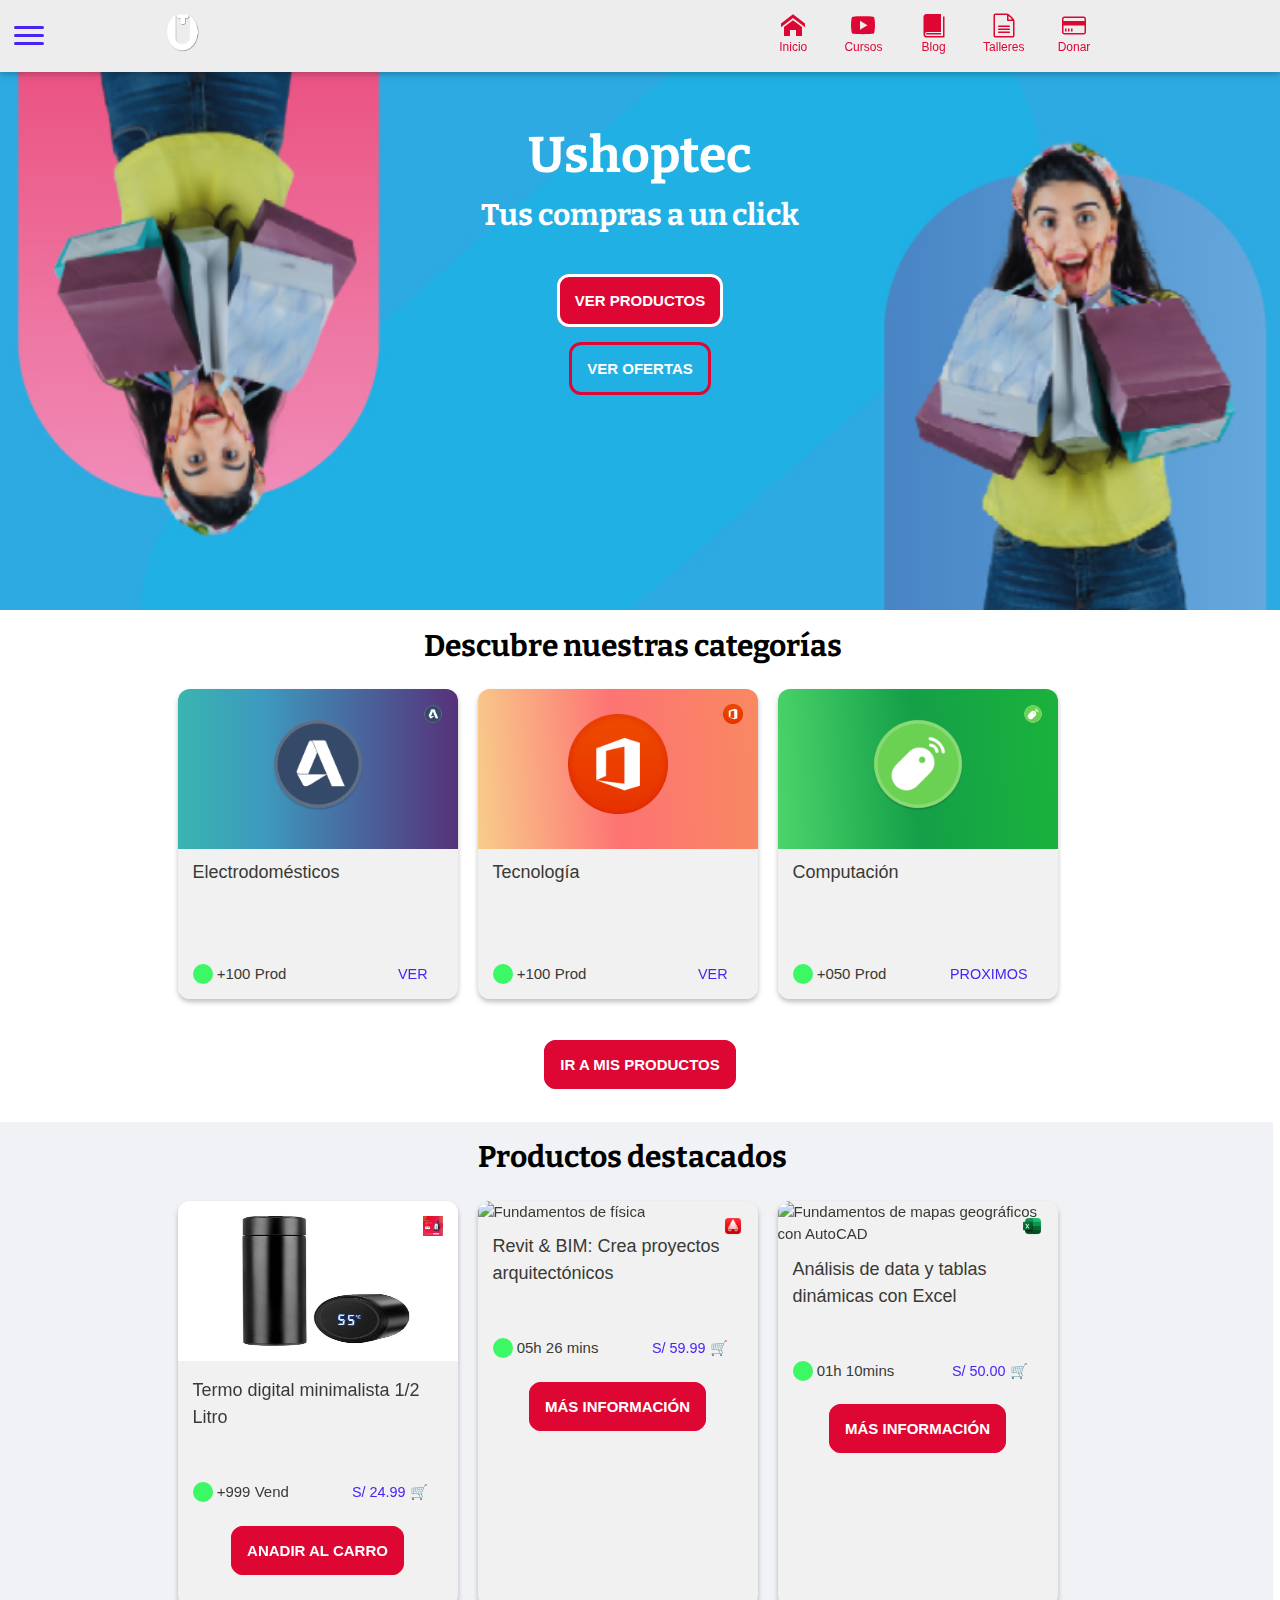
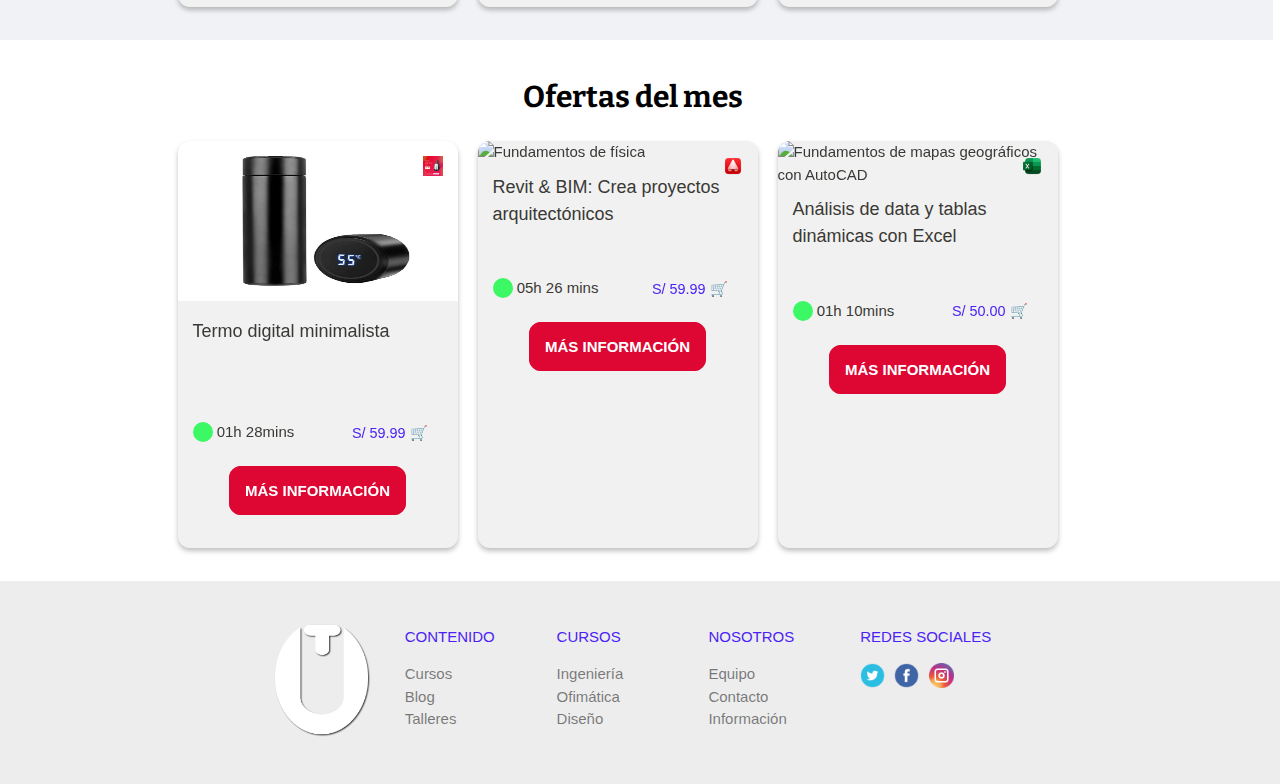
==== index.html @ b47c3813 "Comid" ====
<!DOCTYPE html>
<html lang="es">
    <head>
        <title>Ushoptec | Tus compras a un click</title>
        <!--Ceo y posicionamiento web-->
        <meta http-equiv="Content-Type" content="text/html; charset=utf-8"/>
        <meta charset="utf-8">
        <meta name="viewport" content="width=device-width, initial-scale=1.0, maximum-scale=1.0, user-scalable=no"/>
        <meta name="language" content="es-PE" />
        <meta name="country" content="PER" />
        <meta name="currency" content="S/" />
        <meta name="og:type" content="website" />
        <meta name="author" content="Ushoptec"/>
        <meta name="title" content="Ushoptec | Tus compras a un click" >
        <meta name="description" content="Tus compras a un click. Encuentra los mejores precios en tecnología y electrohogar"/>
        <meta name="disribution" content="global"/>
        <meta name="copyright" content="Copyright 2023 by Ushoptec"/>
        <meta name="theme-color" content="#4b22f4"/>
        <!--###########################-->
        <!--Targetas de Twitter-->
        <meta name="twitter:title" content="Ushoptec | Tus compras a un click"/>
        <meta name="twitter:description" content="Tus compras a un click. Encuentra los mejores precios en tecnología y electrohogar"/>
        <meta name="twitter:card" content="photo"/>
        <meta name="twitter:site" content="@Ushoptec"/>
        <meta name="twitter:url" content="https://ushoptec.com" />
        <meta name="twitter:image" content=""/>
        <!--###################-->
        <!-- Open Graph data Facebook -->
        <meta property="og:title" content="Ushoptec | Tus compras a un click"/>
        <meta property="og:description" content="Tus compras a un click. Encuentra los mejores precios en tecnología y electrohogar"/>
        <meta property="og:type" content="Article" />
        <meta property="og:site_name" content="Ushoptec"/>
        <meta property="og:url" content="https://ushoptec.com" />
        <meta property="og:image" content=""/>
        <!--###########################--> 
        <!--Fuentes, estylos, javascript y favicon-->
        <link rel="shortcut icon" type="image/x-icon" href="img/favicon.png"/>
        <link rel="stylesheet" media="all" href="css/stylos.css"/>
        <link rel="stylesheet" href="css/iconos/iconos.css"/>
        <link rel="canonical" href="https://usoftec.com"/>
        <link href="https://fonts.googleapis.com/css?family=Bitter" rel="stylesheet"/>
        <script src="js/main.js" data-turbolinks-track="true"></script>
        <!--#######################################-->
        <!-- Global site tag (gtag.js) - Google Analytics -->
        <script async src="https://www.googletagmanager.com/gtag/js?id=UA-251773407-1"></script>
        <script>
        window.dataLayer = window.dataLayer || [];
        function gtag(){dataLayer.push(arguments);}
        gtag('js', new Date());

        gtag('config', 'UA-251773407-1');
        </script>
        <!--#######################################-->
    </head>
    <body style="background-image: linear-gradient( 86deg, #fff 0%, #fff 49%, #fff 100%);">
        <div id="user-data" class="absolute z-depth-2 white" data-open="false" data-turbolinks-permanent>
            <div>
                <nav>
                    <ul class='no-list collection main-nav'>
                        <div class='collection-item no-padding-large user-nav' style='font-size:1.1em;'>
                            <a class="grey-hover" href="index.html">
                                <li class='top-space row middle-xs grey-hover lighten-3-hover'>Inicio</li>
                            </a>
                            <a class="grey-hover" href="cursos.html">
                                <li class='top-space row middle-xs grey-hover lighten-3-hover'>Cursos</li>
                            </a>
                            <a href="blog.html">
                                <li class='top-space row middle-xs grey-hover lighten-3-hover'>Blog</li>
                            </a>
                            <a href="talleres.html">
                                <li class='top-space row middle-xs grey-hover lighten-3-hover'>Talleres</li>
                            </a>
                            <a target="_blank" href="https://www.paypal.com/paypalme/usoftec">
                                <li class='top-space row middle-xs grey-hover lighten-3-hover'>Donar</li>
                            </a>
                        </div>
                    </ul>
                </nav>    
            </div>
        </div>
        <nav class='grey darken-4 fixed new-black-text text-lighten-3 z-depth-1' data-turbolinks-permanent='true' id='main-nav'>
            <div class="row center-xs relative large-padding">
                <div class=' main-container col-xs-12 col-sm-11 col-md-10' stlye=''>
                    <div class='box'>
                        <button aria-label='toggle menu' class='tcon tcon-menu--xbutterfly absolute' id='open_user_data' style='left:1em;top:1.7em;' type='button'>
                            <span aria-hidden='true' class='tcon-menu__lines'></span>
                            <span class='tcon-visuallyhidden'></span>
                        </button>
                        <ul class='no-list row middle-xs'>
                            <div class='col-xs-2 hidden-bg'></div>
                            <div class='no-padding text-left col-xs-5 col-sm-2 col-md-4'>
                                <div class='box'>
                                    <a href="index.html"><img height="45" src="img/usoftec.png" alt="Logotipo" />
                                    </a>
                                </div>
                            </div>
                            <div class=' no-padding text-right col-xs-5"                                                                                                                                                                                                              col-sm-9 col-md-8'>
                                <div class='box'>
                                    <ul class='horizontal_nav new-black-text text-lighten-3 relative text-right' style='min-height:1em;'>
                                        <a class="hidden-xs" href="index.html">
                                            <li class='inline-block'>
                                                <i class='icon-home'></i>
                                                <p class='no-margin be-small'>Inicio</p>
                                            </li>
                                        </a>
                                        <a class="hidden-xs" href="cursos.html">
                                            <li class='inline-block'>
                                                <i class='icon-play'></i>
                                                <p class='no-margin be-small'>Cursos</p>
                                            </li>
                                        </a>
                                        <a class="hidden-xs" href="blog.html">
                                            <li class='inline-block'>
                                                <i class="icon-book"></i>
                                                <p class='no-margin be-small'>Blog</p>
                                            </li>
                                        </a> 
                                        <a class="hidden-xs" href="talleres.html">
                                            <li class='inline-block'>
                                                <i class="icon-file-text2"></i>
                                                <p class='no-margin be-small'>Talleres</p>
                                            </li>
                                        </a> 
                                        <a class="hidden-xs" href="https://www.paypal.com/paypalme/usoftec" target="_blank">
                                            <li class='inline-block'>
                                                <i class="icon-credit-card"></i>
                                                <p class='no-margin be-small'>Donar</p>
                                            </li>
                                        </a>    
                                    </ul>
                                </div>
                            </div>
                        </ul>
                    </div>
                </div>
            </div>
        </nav>
        <section id="body">
            <div class="portadaindex">
                <header class='relative verano-header'>
                    <div class='absolute text-center white-text bold full-width' style='top:1em;'>
                        <br>
                    
                        <p class="portada__titulo">Ushoptec</p>
                        <p class="portada__descripsion">Tus compras a un click</p>
                        <br>
                        <a class="botonschooltec05" href="cursos.html" style="color:#ffffff;">Ver productos</a>
                        <br>
                        <br>
                        <br>
                        <a class="botonschooltec03" href="https://www.paypal.com/paypalme/usoftec" target="_blank" style="color:#ffffff;">Ver ofertas</a>
                        <br>
                </header>
            </div>
            <section class='top-30'>
                <div class="row center-xs text-left ">
                    <div class=' col-xs-12 col-sm-11 col-md-10 col-lg-9'>
                        <div class='box'>
                            <h3 class='be-big slim no-margin'>   
                                <h4 class="index005">Descubre nuestras categorías</h4>
                            </h3>
                            <div class='row top-xs center-xs text-left'>
                                <div class='col-courses text-left courses-index black-text' style='max-width:930px;flex-basis:930px;'>
                                    <div class='box'>
                                        <div id='courses'>
                                            <div class='top-30'>
                                                <div class='row center-xs'>
                                                    
                                                    <article class='card col-course course no-padding premium relative text-left' data-category-ids=''>
                                                        <div class='box'>
                                                            <a href="ingenieria.html">
                                                                <header class='large-padding text-center relative' style='background-image: linear-gradient(to right, #3ab5b0 0%, #3d99be 31%, #56317a 100%);'>
                                                                    <div class='absolute' style='top:15px;right:15px;z-index:10;'>
                                                                        <img height="20" src="img/ingenieria.png" alt="Cursos de manejo de software de Ingeniería" />
                                                                    </div>
                                                                    <img style="height:100px;z-index:10" class="relative avatar" src="img/ingenieria.png" alt="Cursos de manejo de software de Ingeniería" />
                                                                </header>
                                                            </a>
                                                        </div>
                                                        <div class='white large-padding body'>
                                                            <h2 class='black-text no-margin normal-line-height'>
                                                                <a href="ingenieria.html">Electrodomésticos</a>
                                                            </h2>
                                                            <div class='row bottom-xs'>
                                                                <div class=' col-xs-6'>
                                                                    <div class='box'>
                                                                        <div class='circle-avatar grey inline-block middle-block' style='width:20px;height:20px;'></div>
                                                                        <span class='middle-block'>+100 Prod</span>
                                                                    </div>
                                                                </div>
                                                                <div class='text-right col-xs-6' style='font-size:0.8em;'>
                                                                    <div class='box'>
                                                                        <div id='add-course-75'>
                                                                            <a class="waves-effect waves-teal btn-flat green-flat-text no-padding no-margin" style="font-size:1.2em;line-height:51px;" data-type="script" href="ingenieria.html">Ver</a>
                                                                        </div>
                                                                    </div>
                                                                </div>
                                                            </div>
                                                        </div>
                                                    </article>
                                                    <article class='card col-course course no-padding premium relative text-left' data-category-ids=''>
                                                        <div class='box'>
                                                            <a href="ofimatica.html">
                                                                <header class='large-padding text-center relative' style='background: rgb(254,198,112); background: linear-gradient(86deg, rgb(248, 205, 139) 0%, rgba(255, 98, 98, 0.877) 49%, rgba(247,134,77,0.9136029411764706) 115%);'>
                                                                    <div class='absolute' style='top:15px;right:15px;z-index:10;'>
                                                                        <img height="20" src="img/ofimatica.png" alt="Cursos de manejo de software de Ofimática" />
                                                                    </div>
                                                                    <img style="height:100px;z-index:10" class="relative avatar" src="img/ofimatica.png" alt="Cursos de manejo de software de Ofimática" />
                                                                </header>
                                                            </a>
                                                        </div>
                                                        <div class='white large-padding body'>
                                                            <h2 class='black-text no-margin normal-line-height'>
                                                                <a href="ofimatica.html">Tecnología</a>
                                                            </h2>
                                                            <div class='row bottom-xs'>
                                                                <div class=' col-xs-6'>
                                                                    <div class='box'>
                                                                        <div class='circle-avatar grey inline-block middle-block' style='width:20px;height:20px;'></div>
                                                                        <span class='middle-block'>+100 Prod</span>
                                                                    </div>
                                                                </div>
                                                                <div class='text-right col-xs-6' style='font-size:0.8em;'>
                                                                    <div class='box'>
                                                                        <div id='add-course-75'>
                                                                            <a class="waves-effect waves-teal btn-flat green-flat-text no-padding no-margin" style="font-size:1.2em;line-height:51px;" data-type="script" href="ofimatica.html">Ver</a>
                                                                        </div>
                                                                    </div>
                                                                </div>
                                                            </div>
                                                        </div>
                                                    </article>
                                                    <article class='card col-course course no-padding premium relative text-left' data-category-ids=''>
                                                        <div class='box'>
                                                            <a href="diseñografico.html">
                                                                <header class='large-padding text-center relative' style='background-image: linear-gradient(86deg, rgba(77,213,107,1) 0%, rgba(20,159,72,1) 49%, rgba(28,185,56,1) 115%);'>
                                                                    <div class='absolute' style='top:15px;right:15px;z-index:10;'>
                                                                        <img height="20" src="img/dgrafico.png" alt=" " />
                                                                    </div>
                                                                    <img style="height:100px;z-index:10" class="relative avatar" src="img/dgrafico.png" alt="Browser" />
                                                                </header>
                                                            </a>
                                                        </div>
                                                        <div class='white large-padding body'>
                                                            <h2 class='black-text no-margin normal-line-height'>
                                                                <a href="diseñografico.html">Computación</a>
                                                            </h2>
                                                            <div class='row bottom-xs'>
                                                                <div class=' col-xs-6'>
                                                                    <div class='box'>
                                                                        <div class='circle-avatar grey inline-block middle-block' style='width:20px;height:20px;'></div>
                                                                        <span class='middle-block'>+050 Prod</span>
                                                                    </div>
                                                                </div>
                                                                <div class='text-right col-xs-6' style='font-size:0.8em;'>
                                                                    <div class='box'>
                                                                        <div id='add-course-75'>
                                                                            <a class="waves-effect waves-teal btn-flat green-flat-text no-padding no-margin" style="font-size:1.2em;line-height:51px;" data-type="script" href="diseñografico.html">Proximos</a>
                                                                        </div>
                                                                    </div>
                                                                </div>
                                                            </div>
                                                        </div>
                                                    </article>
                                                </div>
                                            </div>
                                        </div>
                                    </div>
                                </div>
                            </div>
                        </div>
                    </div>
                </div>
                <br>
                <br>
                <center>
                    <a class="botonschooltec02" href="cursos.html">
                        <color style="color: #ffffff; font-weight: bold;">Ir a mis productos</color>
                    </a>
                </center>
                <br>
                <br>
            </section>

  

            <div class="row center-xs text-left " style="background-image: linear-gradient(86deg, #f0f2f5 0%, #f0f2f5 49%, #f0f2f5 100%);">
                <div class=' col-xs-12 col-sm-11 col-md-10 col-lg-9'>
                    <div class='box'>
                        <h3 class='be-big slim no-margin'>   
                            <h4 class="index005">Productos destacados</h4>
                        </h3>
                        <div class='row top-xs center-xs text-left'>
                            <div class='col-courses text-left courses-index black-text' style='max-width:930px;flex-basis:930px;'>
                                <div class='box'>
                                    <div id='courses'>
                                        <div class='top-30'>
                                            <div class='row center-xs'>
                                            
                                                <article class='card col-course course no-padding premium relative text-left' data-category-ids=''>
                                                    <div class='box'style="background: #f1f1f1;">
                                                        <div class='absolute' style='top:15px;right:15px;z-index:10;'>
                                                            <img height="20" src="img/jarraelectrica1500w.jpg" alt="Cursos preuniversitarios" />
                                                        </div>
                                                        <a href="https://wa.me/message/EHJK3NKGJ6BCM1">
                                                            <img class="imagendecursos" src="img/termodigital.png" alt="Fundamentos de mapas geográficos con AutoCAD">
                                                        </a>
                                                    </div>
                                                    <div class='white large-padding body'>
                                                        <h2 class='black-text no-margin normal-line-height'>
                                                            <a href="https://wa.me/message/EHJK3NKGJ6BCM1">Termo digital minimalista 1/2 Litro</a>
                                                        </h2>
                                                        <div class='row bottom-xs'>
                                                            <div class=' col-xs-6'>
                                                                <div class='box'>
                                                                    <div class='circle-avatar grey inline-block middle-block' style='width:20px;height:20px;'></div>
                                                                    <span class='middle-block'>+999 Vend</span>
                                                                </div>
                                                            </div>
                                                            <div class='text-right col-xs-6' style='font-size:0.8em;'>
                                                                <div class='box'>
                                                                    <div id='add-course-75'>
                                                                        <a class="waves-effect waves-teal btn-flat green-flat-text no-padding no-margin" style="font-size:1.2em;line-height:51px;" data-type="script" href="https://wa.me/message/EHJK3NKGJ6BCM1">S/ 24.99 🛒</a>
                                                                    </div>
                                                                </div>
                                                            </div>
                                                        </div>
                                                    </div>
                                                    <br>
                                                    <center>
                                                        <a class="botonschooltec02" href="https://wa.me/message/EHJK3NKGJ6BCM1">
                                                            <color style="color: #ffffff; font-weight: bold;">Anadir al carro</color>
                                                        </a>
                                                    </center>
                                                    <br>
                                                    <br>
                                                </article>
                                                
                                                <article class='card col-course course no-padding premium relative text-left' data-category-ids=''>
                                                    <div class='box'style="background: #f1f1f1;">
                                                        <div class='absolute' style='top:15px;right:15px;z-index:10;'>
                                                            <img height="20" src="img/iconoautocad.png" alt="Cursos preuniversitarios" />
                                                        </div>
                                                        <a href="cursofundamentosdeautocad.html">
                                                            <img class="imagendecursos" src="https://crehana-public-catalog.imgix.net/images/courses/promo-images/5079bd52/79d9398e.jpeg?auto=format&dpr=2&w=300&ar=16:9&fit=crop" alt="Fundamentos de física">
                                                        </a>
                                                    </div>
                                                    <div class='white large-padding body'>
                                                        <h2 class='black-text no-margin normal-line-height'>
                                                            <a href="cursofundamentosdeautocad.html">Revit & BIM: Crea proyectos arquitectónicos</a>
                                                        </h2>
                                                        <div class='row bottom-xs'>
                                                            <div class=' col-xs-6'>
                                                                <div class='box'>
                                                                    <div class='circle-avatar grey inline-block middle-block' style='width:20px;height:20px;'></div>
                                                                    <span class='middle-block'>05h 26 mins</span>
                                                                </div>
                                                            </div>
                                                            <div class='text-right col-xs-6' style='font-size:0.8em;'>
                                                                <div class='box'>
                                                                    <div id='add-course-75'>
                                                                        <a class="waves-effect waves-teal btn-flat green-flat-text no-padding no-margin" style="font-size:1.2em;line-height:51px;" data-type="script" href="cursofundamentosdeautocad.html">S/ 59.99 🛒</a>
                                                                    </div>
                                                                </div>
                                                            </div>
                                                        </div>
                                                    </div>
                                                    <br>
                                                    <center>
                                                        <a class="botonschooltec02" href="cursofundamentosdeautocad.html">
                                                            <color style="color: #ffffff; font-weight: bold;">Más información</color>
                                                        </a>
                                                    </center>
                                                    <br>
                                                    <br>
                                                </article>
                                                <article class='card col-course course no-padding premium relative text-left' data-category-ids=''>
                                                    <div class='box'style="background: #f1f1f1;">
                                                        <div class='absolute' style='top:15px;right:15px;z-index:10;'>
                                                            <img height="20" src="img/iconoexcel.png" alt="Cursos preuniversitarios" />
                                                        </div>
                                                        <a href="cursoanalisisdedataytablasdinamicas.html">
                                                            <img class="imagendecursos" src="https://crehana-public-catalog.imgix.net/images/courses/promo-images/bbc840f6/04530c0b.jpeg?auto=compress&fm=webp&fit=crop&dpr=1" alt="Fundamentos de mapas geográficos con AutoCAD">
                                                        </a>
                                                    </div>
                                                    <div class='white large-padding body'>
                                                        <h2 class='black-text no-margin normal-line-height'>
                                                            <a href="cursoanalisisdedataytablasdinamicas.html">Análisis de data y tablas dinámicas con Excel</a>
                                                        </h2>
                                                        <div class='row bottom-xs'>
                                                            <div class=' col-xs-6'>
                                                                <div class='box'>
                                                                    <div class='circle-avatar grey inline-block middle-block' style='width:20px;height:20px;'></div>
                                                                    <span class='middle-block'>01h 10mins</span>
                                                                </div>
                                                            </div>
                                                            <div class='text-right col-xs-6' style='font-size:0.8em;'>
                                                                <div class='box'>
                                                                    <div id='add-course-75'>
                                                                        <a class="waves-effect waves-teal btn-flat green-flat-text no-padding no-margin" style="font-size:1.2em;line-height:51px;" data-type="script" href="cursoanalisisdedataytablasdinamicas.html">S/ 50.00 🛒</a>
                                                                    </div>
                                                                </div>
                                                            </div>
                                                        </div>
                                                    </div>
                                                    <br>
                                                    <center>
                                                        <a class="botonschooltec02" href="cursoanalisisdedataytablasdinamicas.html">
                                                            <color style="color: #ffffff; font-weight: bold;">Más información</color>
                                                        </a>
                                                    </center>
                                                    <br>
                                                    <br>
                                                </article>
                                            </div>
                                            <br>
                                        </div>
                                    </div>
                                </div>
                            </div>
                        </div>
                    </div>
                </div>  
            </div>
            <br>
            <div class="row center-xs text-left ">
                <div class=' col-xs-12 col-sm-11 col-md-10 col-lg-9'>
                    <div class='box'>
                        <h3 class='be-big slim no-margin'>   
                            <h4 class="index005">Ofertas del mes</h4>
                        </h3>
                        <div class='row top-xs center-xs text-left'>
                            <div class='col-courses text-left courses-index black-text' style='max-width:930px;flex-basis:930px;'>
                                <div class='box'>
                                    <div id='courses'>
                                        <div class='top-30'>
                                            <div class='row center-xs'>
                                            
                                                <article class='card col-course course no-padding premium relative text-left' data-category-ids=''>
                                                    <div class='box'style="background: #f1f1f1;">
                                                        <div class='absolute' style='top:15px;right:15px;z-index:10;'>
                                                            <img height="20" src="img/jarraelectrica1500w.jpg" alt="Cursos preuniversitarios" />
                                                        </div>
                                                        <a href="cursofundamentosdeexcel.html">
                                                            <img class="imagendecursos" src="img/termodigital.png" alt="Fundamentos de mapas geográficos con AutoCAD">
                                                        </a>
                                                    </div>
                                                    <div class='white large-padding body'>
                                                        <h2 class='black-text no-margin normal-line-height'>
                                                            <a href="cursofundamentosdeexcel.html">Termo digital minimalista</a>
                                                        </h2>
                                                        <div class='row bottom-xs'>
                                                            <div class=' col-xs-6'>
                                                                <div class='box'>
                                                                    <div class='circle-avatar grey inline-block middle-block' style='width:20px;height:20px;'></div>
                                                                    <span class='middle-block'>01h 28mins</span>
                                                                </div>
                                                            </div>
                                                            <div class='text-right col-xs-6' style='font-size:0.8em;'>
                                                                <div class='box'>
                                                                    <div id='add-course-75'>
                                                                        <a class="waves-effect waves-teal btn-flat green-flat-text no-padding no-margin" style="font-size:1.2em;line-height:51px;" data-type="script" href="cursofundamentosdeexcel.html">S/ 59.99 🛒</a>
                                                                    </div>
                                                                </div>
                                                            </div>
                                                        </div>
                                                    </div>
                                                    <br>
                                                    <center>
                                                        <a class="botonschooltec02" href="cursofundamentosdeexcel.html">
                                                            <color style="color: #ffffff; font-weight: bold;">Más información</color>
                                                        </a>
                                                    </center>
                                                    <br>
                                                    <br>
                                                </article>
                                                
                                                <article class='card col-course course no-padding premium relative text-left' data-category-ids=''>
                                                    <div class='box'style="background: #f1f1f1;">
                                                        <div class='absolute' style='top:15px;right:15px;z-index:10;'>
                                                            <img height="20" src="img/iconoautocad.png" alt="Cursos preuniversitarios" />
                                                        </div>
                                                        <a href="cursofundamentosdeautocad.html">
                                                            <img class="imagendecursos" src="https://crehana-public-catalog.imgix.net/images/courses/promo-images/5079bd52/79d9398e.jpeg?auto=format&dpr=2&w=300&ar=16:9&fit=crop" alt="Fundamentos de física">
                                                        </a>
                                                    </div>
                                                    <div class='white large-padding body'>
                                                        <h2 class='black-text no-margin normal-line-height'>
                                                            <a href="cursofundamentosdeautocad.html">Revit & BIM: Crea proyectos arquitectónicos</a>
                                                        </h2>
                                                        <div class='row bottom-xs'>
                                                            <div class=' col-xs-6'>
                                                                <div class='box'>
                                                                    <div class='circle-avatar grey inline-block middle-block' style='width:20px;height:20px;'></div>
                                                                    <span class='middle-block'>05h 26 mins</span>
                                                                </div>
                                                            </div>
                                                            <div class='text-right col-xs-6' style='font-size:0.8em;'>
                                                                <div class='box'>
                                                                    <div id='add-course-75'>
                                                                        <a class="waves-effect waves-teal btn-flat green-flat-text no-padding no-margin" style="font-size:1.2em;line-height:51px;" data-type="script" href="cursofundamentosdeautocad.html">S/ 59.99 🛒</a>
                                                                    </div>
                                                                </div>
                                                            </div>
                                                        </div>
                                                    </div>
                                                    <br>
                                                    <center>
                                                        <a class="botonschooltec02" href="cursofundamentosdeautocad.html">
                                                            <color style="color: #ffffff; font-weight: bold;">Más información</color>
                                                        </a>
                                                    </center>
                                                    <br>
                                                    <br>
                                                </article>
                                                <article class='card col-course course no-padding premium relative text-left' data-category-ids=''>
                                                    <div class='box'style="background: #f1f1f1;">
                                                        <div class='absolute' style='top:15px;right:15px;z-index:10;'>
                                                            <img height="20" src="img/iconoexcel.png" alt="Cursos preuniversitarios" />
                                                        </div>
                                                        <a href="cursoanalisisdedataytablasdinamicas.html">
                                                            <img class="imagendecursos" src="https://crehana-public-catalog.imgix.net/images/courses/promo-images/bbc840f6/04530c0b.jpeg?auto=compress&fm=webp&fit=crop&dpr=1" alt="Fundamentos de mapas geográficos con AutoCAD">
                                                        </a>
                                                    </div>
                                                    <div class='white large-padding body'>
                                                        <h2 class='black-text no-margin normal-line-height'>
                                                            <a href="cursoanalisisdedataytablasdinamicas.html">Análisis de data y tablas dinámicas con Excel</a>
                                                        </h2>
                                                        <div class='row bottom-xs'>
                                                            <div class=' col-xs-6'>
                                                                <div class='box'>
                                                                    <div class='circle-avatar grey inline-block middle-block' style='width:20px;height:20px;'></div>
                                                                    <span class='middle-block'>01h 10mins</span>
                                                                </div>
                                                            </div>
                                                            <div class='text-right col-xs-6' style='font-size:0.8em;'>
                                                                <div class='box'>
                                                                    <div id='add-course-75'>
                                                                        <a class="waves-effect waves-teal btn-flat green-flat-text no-padding no-margin" style="font-size:1.2em;line-height:51px;" data-type="script" href="cursoanalisisdedataytablasdinamicas.html">S/ 50.00 🛒</a>
                                                                    </div>
                                                                </div>
                                                            </div>
                                                        </div>
                                                    </div>
                                                    <br>
                                                    <center>
                                                        <a class="botonschooltec02" href="cursoanalisisdedataytablasdinamicas.html">
                                                            <color style="color: #ffffff; font-weight: bold;">Más información</color>
                                                        </a>
                                                    </center>
                                                    <br>
                                                    <br>
                                                </article>
                                            </div>
                                            <br>
                                        </div>
                                    </div>
                                </div>
                            </div>
                        </div>
                    </div>
                </div>  
            </div>
           
            <div class="top-30">
                <footer class='footer grey darken-4 big-padding white-text'>
                    <div class="row center-xs text-left ">
                        <div class=' col-xs-12 col-sm-11 col-md-10 col-lg-9'>
                            <div class='box'>
                                <div class='row center-xs text-left'>
                                    <div class='last-xs first-md col-xs-6 col-sm-12 col-md-3 col-lg-2'>
                                        <div class='box'><img width="150" src="img/usoftec.png" alt="" /></div>
                                    </div>
                                    <div class=' col-xs-6 col-sm-3 col-md-3 col-lg-2'>
                                        <div class='box'>
                                            <p class='uppercase green-flat-text'>Contenido</p>
                                            <ul>
                                                <li><a href="cursos.html">Cursos</a></li>
                                                <li><a href="blog.html">Blog</a></li>
                                                <li><a href="talleres.html">Talleres</a></li>
                                            </ul>
                                        </div>
                                    </div>
                                    <div class=' col-xs-6 col-sm-3 col-md-3 col-lg-2'>
                                        <div class='box'>
                                            <p class='uppercase green-flat-text'>Cursos</p>
                                            <ul>
                                                <li><a href="ingenieria.html">Ingeniería</a></li>
                                                <li><a href="ofimatica.html">Ofimática</a></li>
                                                <li><a href="diseñografico.html">Diseño</a></li>
                                            </ul>
                                        </div>
                                    </div>
                                    <div class=' col-xs-6 col-sm-3 col-md-3 col-lg-2'>
                                        <div class='box'>
                                            <p class='uppercase green-flat-text'>Nosotros</p>
                                            <ul>
                                                <li><a href="equipo.html">Equipo</a></li>
                                                <li><a href="contacto.html">Contacto</a></li>
                                                <li><a href="info.html">Información</a></li>
                                            </ul>
                                        </div>
                                    </div>
                                    <div class='social col-xs-6 col-sm-3 col-md-6 col-lg-2'>
                                        <div class='box'>
                                            <p class='uppercase green-flat-text'>Redes sociales</p>
                                            <a href="https://twitter.com/Usoftec" target="_blank">
                                                <img height="25" src="img/twitter.png" alt="twitter" />
                                            </a>
                                            <a href="https://www.facebook.com/Usoftec" target="_blank">
                                                <img height="25" src="img/facebook.png" alt="Facebook"/>
                                            </a>
                                            <a href="https://instagram.com/Usoftec" target="_blank">
                                                <img height="25" src="img/instagram.png" alt="twitter"/>
                                            </a>
                                            <!--a href="https://www.youtube.com/channel/UCZli6TQ7vIYh94IvWfx1n_g" target="_blank">
                                                <img height="25" src="img/youtube.png" alt="youtube"/-->
                                            </a>
                                        </div>
                                    </div>
                                </div>
                            </div>
                        </div>
                    </div>
                </footer>
            </div>
        </section>
    </body>
</html>
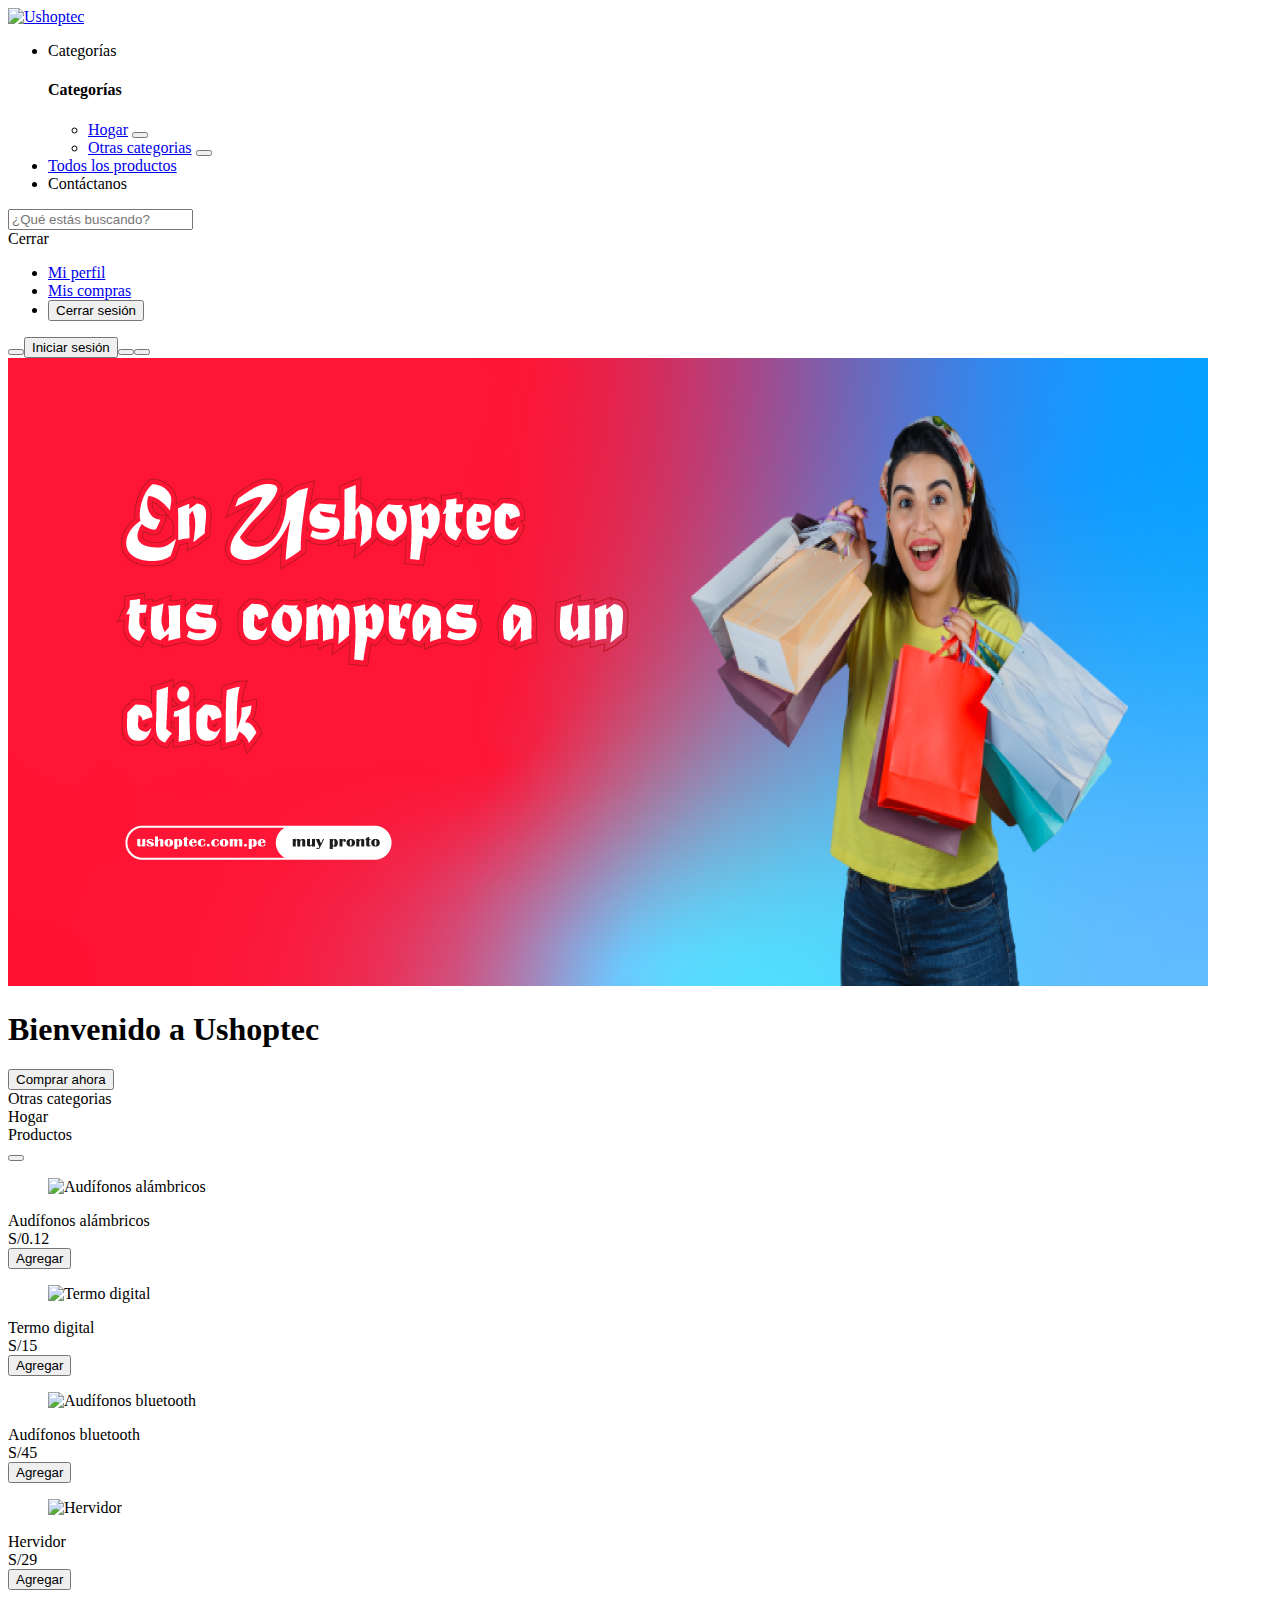
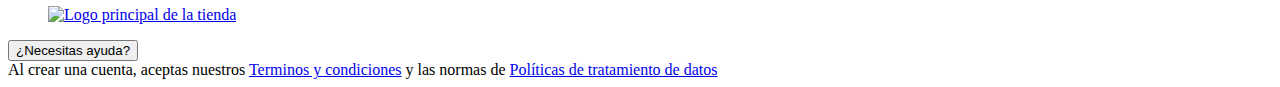
==== commit 8324bdd9: "Add files via upload" ====
--- a/index.html
+++ b/index.html
@@ -1,629 +1,271 @@
-<!DOCTYPE html>
-<html lang="es">
-    <head>
-        <title>Ushoptec | Tus compras a un click</title>
-        <!--Ceo y posicionamiento web-->
-        <meta http-equiv="Content-Type" content="text/html; charset=utf-8"/>
-        <meta charset="utf-8">
-        <meta name="viewport" content="width=device-width, initial-scale=1.0, maximum-scale=1.0, user-scalable=no"/>
-        <meta name="language" content="es-PE" />
-        <meta name="country" content="PER" />
-        <meta name="currency" content="S/" />
-        <meta name="og:type" content="website" />
-        <meta name="author" content="Ushoptec"/>
-        <meta name="title" content="Ushoptec | Tus compras a un click" >
-        <meta name="description" content="Tus compras a un click. Encuentra los mejores precios en tecnología y electrohogar"/>
-        <meta name="disribution" content="global"/>
-        <meta name="copyright" content="Copyright 2023 by Ushoptec"/>
-        <meta name="theme-color" content="#4b22f4"/>
-        <!--###########################-->
-        <!--Targetas de Twitter-->
-        <meta name="twitter:title" content="Ushoptec | Tus compras a un click"/>
-        <meta name="twitter:description" content="Tus compras a un click. Encuentra los mejores precios en tecnología y electrohogar"/>
-        <meta name="twitter:card" content="photo"/>
-        <meta name="twitter:site" content="@Ushoptec"/>
-        <meta name="twitter:url" content="https://ushoptec.com" />
-        <meta name="twitter:image" content=""/>
-        <!--###################-->
-        <!-- Open Graph data Facebook -->
-        <meta property="og:title" content="Ushoptec | Tus compras a un click"/>
-        <meta property="og:description" content="Tus compras a un click. Encuentra los mejores precios en tecnología y electrohogar"/>
-        <meta property="og:type" content="Article" />
-        <meta property="og:site_name" content="Ushoptec"/>
-        <meta property="og:url" content="https://ushoptec.com" />
-        <meta property="og:image" content=""/>
-        <!--###########################--> 
-        <!--Fuentes, estylos, javascript y favicon-->
-        <link rel="shortcut icon" type="image/x-icon" href="img/favicon.png"/>
-        <link rel="stylesheet" media="all" href="css/stylos.css"/>
-        <link rel="stylesheet" href="css/iconos/iconos.css"/>
-        <link rel="canonical" href="https://usoftec.com"/>
-        <link href="https://fonts.googleapis.com/css?family=Bitter" rel="stylesheet"/>
-        <script src="js/main.js" data-turbolinks-track="true"></script>
-        <!--#######################################-->
-        <!-- Global site tag (gtag.js) - Google Analytics -->
-        <script async src="https://www.googletagmanager.com/gtag/js?id=UA-251773407-1"></script>
-        <script>
-        window.dataLayer = window.dataLayer || [];
-        function gtag(){dataLayer.push(arguments);}
-        gtag('js', new Date());
-
-        gtag('config', 'UA-251773407-1');
-        </script>
-        <!--#######################################-->
-    </head>
-    <body style="background-image: linear-gradient( 86deg, #fff 0%, #fff 49%, #fff 100%);">
-        <div id="user-data" class="absolute z-depth-2 white" data-open="false" data-turbolinks-permanent>
-            <div>
-                <nav>
-                    <ul class='no-list collection main-nav'>
-                        <div class='collection-item no-padding-large user-nav' style='font-size:1.1em;'>
-                            <a class="grey-hover" href="index.html">
-                                <li class='top-space row middle-xs grey-hover lighten-3-hover'>Inicio</li>
-                            </a>
-                            <a class="grey-hover" href="cursos.html">
-                                <li class='top-space row middle-xs grey-hover lighten-3-hover'>Cursos</li>
-                            </a>
-                            <a href="blog.html">
-                                <li class='top-space row middle-xs grey-hover lighten-3-hover'>Blog</li>
-                            </a>
-                            <a href="talleres.html">
-                                <li class='top-space row middle-xs grey-hover lighten-3-hover'>Talleres</li>
-                            </a>
-                            <a target="_blank" href="https://www.paypal.com/paypalme/usoftec">
-                                <li class='top-space row middle-xs grey-hover lighten-3-hover'>Donar</li>
-                            </a>
-                        </div>
-                    </ul>
-                </nav>    
-            </div>
-        </div>
-        <nav class='grey darken-4 fixed new-black-text text-lighten-3 z-depth-1' data-turbolinks-permanent='true' id='main-nav'>
-            <div class="row center-xs relative large-padding">
-                <div class=' main-container col-xs-12 col-sm-11 col-md-10' stlye=''>
-                    <div class='box'>
-                        <button aria-label='toggle menu' class='tcon tcon-menu--xbutterfly absolute' id='open_user_data' style='left:1em;top:1.7em;' type='button'>
-                            <span aria-hidden='true' class='tcon-menu__lines'></span>
-                            <span class='tcon-visuallyhidden'></span>
-                        </button>
-                        <ul class='no-list row middle-xs'>
-                            <div class='col-xs-2 hidden-bg'></div>
-                            <div class='no-padding text-left col-xs-5 col-sm-2 col-md-4'>
-                                <div class='box'>
-                                    <a href="index.html"><img height="45" src="img/usoftec.png" alt="Logotipo" />
-                                    </a>
-                                </div>
-                            </div>
-                            <div class=' no-padding text-right col-xs-5"                                                                                                                                                                                                              col-sm-9 col-md-8'>
-                                <div class='box'>
-                                    <ul class='horizontal_nav new-black-text text-lighten-3 relative text-right' style='min-height:1em;'>
-                                        <a class="hidden-xs" href="index.html">
-                                            <li class='inline-block'>
-                                                <i class='icon-home'></i>
-                                                <p class='no-margin be-small'>Inicio</p>
-                                            </li>
-                                        </a>
-                                        <a class="hidden-xs" href="cursos.html">
-                                            <li class='inline-block'>
-                                                <i class='icon-play'></i>
-                                                <p class='no-margin be-small'>Cursos</p>
-                                            </li>
-                                        </a>
-                                        <a class="hidden-xs" href="blog.html">
-                                            <li class='inline-block'>
-                                                <i class="icon-book"></i>
-                                                <p class='no-margin be-small'>Blog</p>
-                                            </li>
-                                        </a> 
-                                        <a class="hidden-xs" href="talleres.html">
-                                            <li class='inline-block'>
-                                                <i class="icon-file-text2"></i>
-                                                <p class='no-margin be-small'>Talleres</p>
-                                            </li>
-                                        </a> 
-                                        <a class="hidden-xs" href="https://www.paypal.com/paypalme/usoftec" target="_blank">
-                                            <li class='inline-block'>
-                                                <i class="icon-credit-card"></i>
-                                                <p class='no-margin be-small'>Donar</p>
-                                            </li>
-                                        </a>    
-                                    </ul>
-                                </div>
-                            </div>
-                        </ul>
-                    </div>
-                </div>
-            </div>
-        </nav>
-        <section id="body">
-            <div class="portadaindex">
-                <header class='relative verano-header'>
-                    <div class='absolute text-center white-text bold full-width' style='top:1em;'>
-                        <br>
-                    
-                        <p class="portada__titulo">Ushoptec</p>
-                        <p class="portada__descripsion">Tus compras a un click</p>
-                        <br>
-                        <a class="botonschooltec05" href="cursos.html" style="color:#ffffff;">Ver productos</a>
-                        <br>
-                        <br>
-                        <br>
-                        <a class="botonschooltec03" href="https://www.paypal.com/paypalme/usoftec" target="_blank" style="color:#ffffff;">Ver ofertas</a>
-                        <br>
-                </header>
-            </div>
-            <section class='top-30'>
-                <div class="row center-xs text-left ">
-                    <div class=' col-xs-12 col-sm-11 col-md-10 col-lg-9'>
-                        <div class='box'>
-                            <h3 class='be-big slim no-margin'>   
-                                <h4 class="index005">Descubre nuestras categorías</h4>
-                            </h3>
-                            <div class='row top-xs center-xs text-left'>
-                                <div class='col-courses text-left courses-index black-text' style='max-width:930px;flex-basis:930px;'>
-                                    <div class='box'>
-                                        <div id='courses'>
-                                            <div class='top-30'>
-                                                <div class='row center-xs'>
-                                                    
-                                                    <article class='card col-course course no-padding premium relative text-left' data-category-ids=''>
-                                                        <div class='box'>
-                                                            <a href="ingenieria.html">
-                                                                <header class='large-padding text-center relative' style='background-image: linear-gradient(to right, #3ab5b0 0%, #3d99be 31%, #56317a 100%);'>
-                                                                    <div class='absolute' style='top:15px;right:15px;z-index:10;'>
-                                                                        <img height="20" src="img/ingenieria.png" alt="Cursos de manejo de software de Ingeniería" />
-                                                                    </div>
-                                                                    <img style="height:100px;z-index:10" class="relative avatar" src="img/ingenieria.png" alt="Cursos de manejo de software de Ingeniería" />
-                                                                </header>
-                                                            </a>
-                                                        </div>
-                                                        <div class='white large-padding body'>
-                                                            <h2 class='black-text no-margin normal-line-height'>
-                                                                <a href="ingenieria.html">Electrodomésticos</a>
-                                                            </h2>
-                                                            <div class='row bottom-xs'>
-                                                                <div class=' col-xs-6'>
-                                                                    <div class='box'>
-                                                                        <div class='circle-avatar grey inline-block middle-block' style='width:20px;height:20px;'></div>
-                                                                        <span class='middle-block'>+100 Prod</span>
-                                                                    </div>
-                                                                </div>
-                                                                <div class='text-right col-xs-6' style='font-size:0.8em;'>
-                                                                    <div class='box'>
-                                                                        <div id='add-course-75'>
-                                                                            <a class="waves-effect waves-teal btn-flat green-flat-text no-padding no-margin" style="font-size:1.2em;line-height:51px;" data-type="script" href="ingenieria.html">Ver</a>
-                                                                        </div>
-                                                                    </div>
-                                                                </div>
-                                                            </div>
-                                                        </div>
-                                                    </article>
-                                                    <article class='card col-course course no-padding premium relative text-left' data-category-ids=''>
-                                                        <div class='box'>
-                                                            <a href="ofimatica.html">
-                                                                <header class='large-padding text-center relative' style='background: rgb(254,198,112); background: linear-gradient(86deg, rgb(248, 205, 139) 0%, rgba(255, 98, 98, 0.877) 49%, rgba(247,134,77,0.9136029411764706) 115%);'>
-                                                                    <div class='absolute' style='top:15px;right:15px;z-index:10;'>
-                                                                        <img height="20" src="img/ofimatica.png" alt="Cursos de manejo de software de Ofimática" />
-                                                                    </div>
-                                                                    <img style="height:100px;z-index:10" class="relative avatar" src="img/ofimatica.png" alt="Cursos de manejo de software de Ofimática" />
-                                                                </header>
-                                                            </a>
-                                                        </div>
-                                                        <div class='white large-padding body'>
-                                                            <h2 class='black-text no-margin normal-line-height'>
-                                                                <a href="ofimatica.html">Tecnología</a>
-                                                            </h2>
-                                                            <div class='row bottom-xs'>
-                                                                <div class=' col-xs-6'>
-                                                                    <div class='box'>
-                                                                        <div class='circle-avatar grey inline-block middle-block' style='width:20px;height:20px;'></div>
-                                                                        <span class='middle-block'>+100 Prod</span>
-                                                                    </div>
-                                                                </div>
-                                                                <div class='text-right col-xs-6' style='font-size:0.8em;'>
-                                                                    <div class='box'>
-                                                                        <div id='add-course-75'>
-                                                                            <a class="waves-effect waves-teal btn-flat green-flat-text no-padding no-margin" style="font-size:1.2em;line-height:51px;" data-type="script" href="ofimatica.html">Ver</a>
-                                                                        </div>
-                                                                    </div>
-                                                                </div>
-                                                            </div>
-                                                        </div>
-                                                    </article>
-                                                    <article class='card col-course course no-padding premium relative text-left' data-category-ids=''>
-                                                        <div class='box'>
-                                                            <a href="diseñografico.html">
-                                                                <header class='large-padding text-center relative' style='background-image: linear-gradient(86deg, rgba(77,213,107,1) 0%, rgba(20,159,72,1) 49%, rgba(28,185,56,1) 115%);'>
-                                                                    <div class='absolute' style='top:15px;right:15px;z-index:10;'>
-                                                                        <img height="20" src="img/dgrafico.png" alt=" " />
-                                                                    </div>
-                                                                    <img style="height:100px;z-index:10" class="relative avatar" src="img/dgrafico.png" alt="Browser" />
-                                                                </header>
-                                                            </a>
-                                                        </div>
-                                                        <div class='white large-padding body'>
-                                                            <h2 class='black-text no-margin normal-line-height'>
-                                                                <a href="diseñografico.html">Computación</a>
-                                                            </h2>
-                                                            <div class='row bottom-xs'>
-                                                                <div class=' col-xs-6'>
-                                                                    <div class='box'>
-                                                                        <div class='circle-avatar grey inline-block middle-block' style='width:20px;height:20px;'></div>
-                                                                        <span class='middle-block'>+050 Prod</span>
-                                                                    </div>
-                                                                </div>
-                                                                <div class='text-right col-xs-6' style='font-size:0.8em;'>
-                                                                    <div class='box'>
-                                                                        <div id='add-course-75'>
-                                                                            <a class="waves-effect waves-teal btn-flat green-flat-text no-padding no-margin" style="font-size:1.2em;line-height:51px;" data-type="script" href="diseñografico.html">Proximos</a>
-                                                                        </div>
-                                                                    </div>
-                                                                </div>
-                                                            </div>
-                                                        </div>
-                                                    </article>
-                                                </div>
-                                            </div>
-                                        </div>
-                                    </div>
-                                </div>
-                            </div>
-                        </div>
-                    </div>
-                </div>
-                <br>
-                <br>
-                <center>
-                    <a class="botonschooltec02" href="cursos.html">
-                        <color style="color: #ffffff; font-weight: bold;">Ir a mis productos</color>
-                    </a>
-                </center>
-                <br>
-                <br>
-            </section>
-
-  
-
-            <div class="row center-xs text-left " style="background-image: linear-gradient(86deg, #f0f2f5 0%, #f0f2f5 49%, #f0f2f5 100%);">
-                <div class=' col-xs-12 col-sm-11 col-md-10 col-lg-9'>
-                    <div class='box'>
-                        <h3 class='be-big slim no-margin'>   
-                            <h4 class="index005">Productos destacados</h4>
-                        </h3>
-                        <div class='row top-xs center-xs text-left'>
-                            <div class='col-courses text-left courses-index black-text' style='max-width:930px;flex-basis:930px;'>
-                                <div class='box'>
-                                    <div id='courses'>
-                                        <div class='top-30'>
-                                            <div class='row center-xs'>
-                                            
-                                                <article class='card col-course course no-padding premium relative text-left' data-category-ids=''>
-                                                    <div class='box'style="background: #f1f1f1;">
-                                                        <div class='absolute' style='top:15px;right:15px;z-index:10;'>
-                                                            <img height="20" src="img/jarraelectrica1500w.jpg" alt="Cursos preuniversitarios" />
-                                                        </div>
-                                                        <a href="https://wa.me/message/EHJK3NKGJ6BCM1">
-                                                            <img class="imagendecursos" src="img/termodigital.png" alt="Fundamentos de mapas geográficos con AutoCAD">
-                                                        </a>
-                                                    </div>
-                                                    <div class='white large-padding body'>
-                                                        <h2 class='black-text no-margin normal-line-height'>
-                                                            <a href="https://wa.me/message/EHJK3NKGJ6BCM1">Termo digital minimalista 1/2 Litro</a>
-                                                        </h2>
-                                                        <div class='row bottom-xs'>
-                                                            <div class=' col-xs-6'>
-                                                                <div class='box'>
-                                                                    <div class='circle-avatar grey inline-block middle-block' style='width:20px;height:20px;'></div>
-                                                                    <span class='middle-block'>+999 Vend</span>
-                                                                </div>
-                                                            </div>
-                                                            <div class='text-right col-xs-6' style='font-size:0.8em;'>
-                                                                <div class='box'>
-                                                                    <div id='add-course-75'>
-                                                                        <a class="waves-effect waves-teal btn-flat green-flat-text no-padding no-margin" style="font-size:1.2em;line-height:51px;" data-type="script" href="https://wa.me/message/EHJK3NKGJ6BCM1">S/ 24.99 🛒</a>
-                                                                    </div>
-                                                                </div>
-                                                            </div>
-                                                        </div>
-                                                    </div>
-                                                    <br>
-                                                    <center>
-                                                        <a class="botonschooltec02" href="https://wa.me/message/EHJK3NKGJ6BCM1">
-                                                            <color style="color: #ffffff; font-weight: bold;">Anadir al carro</color>
-                                                        </a>
-                                                    </center>
-                                                    <br>
-                                                    <br>
-                                                </article>
-                                                
-                                                <article class='card col-course course no-padding premium relative text-left' data-category-ids=''>
-                                                    <div class='box'style="background: #f1f1f1;">
-                                                        <div class='absolute' style='top:15px;right:15px;z-index:10;'>
-                                                            <img height="20" src="img/iconoautocad.png" alt="Cursos preuniversitarios" />
-                                                        </div>
-                                                        <a href="cursofundamentosdeautocad.html">
-                                                            <img class="imagendecursos" src="https://crehana-public-catalog.imgix.net/images/courses/promo-images/5079bd52/79d9398e.jpeg?auto=format&dpr=2&w=300&ar=16:9&fit=crop" alt="Fundamentos de física">
-                                                        </a>
-                                                    </div>
-                                                    <div class='white large-padding body'>
-                                                        <h2 class='black-text no-margin normal-line-height'>
-                                                            <a href="cursofundamentosdeautocad.html">Revit & BIM: Crea proyectos arquitectónicos</a>
-                                                        </h2>
-                                                        <div class='row bottom-xs'>
-                                                            <div class=' col-xs-6'>
-                                                                <div class='box'>
-                                                                    <div class='circle-avatar grey inline-block middle-block' style='width:20px;height:20px;'></div>
-                                                                    <span class='middle-block'>05h 26 mins</span>
-                                                                </div>
-                                                            </div>
-                                                            <div class='text-right col-xs-6' style='font-size:0.8em;'>
-                                                                <div class='box'>
-                                                                    <div id='add-course-75'>
-                                                                        <a class="waves-effect waves-teal btn-flat green-flat-text no-padding no-margin" style="font-size:1.2em;line-height:51px;" data-type="script" href="cursofundamentosdeautocad.html">S/ 59.99 🛒</a>
-                                                                    </div>
-                                                                </div>
-                                                            </div>
-                                                        </div>
-                                                    </div>
-                                                    <br>
-                                                    <center>
-                                                        <a class="botonschooltec02" href="cursofundamentosdeautocad.html">
-                                                            <color style="color: #ffffff; font-weight: bold;">Más información</color>
-                                                        </a>
-                                                    </center>
-                                                    <br>
-                                                    <br>
-                                                </article>
-                                                <article class='card col-course course no-padding premium relative text-left' data-category-ids=''>
-                                                    <div class='box'style="background: #f1f1f1;">
-                                                        <div class='absolute' style='top:15px;right:15px;z-index:10;'>
-                                                            <img height="20" src="img/iconoexcel.png" alt="Cursos preuniversitarios" />
-                                                        </div>
-                                                        <a href="cursoanalisisdedataytablasdinamicas.html">
-                                                            <img class="imagendecursos" src="https://crehana-public-catalog.imgix.net/images/courses/promo-images/bbc840f6/04530c0b.jpeg?auto=compress&fm=webp&fit=crop&dpr=1" alt="Fundamentos de mapas geográficos con AutoCAD">
-                                                        </a>
-                                                    </div>
-                                                    <div class='white large-padding body'>
-                                                        <h2 class='black-text no-margin normal-line-height'>
-                                                            <a href="cursoanalisisdedataytablasdinamicas.html">Análisis de data y tablas dinámicas con Excel</a>
-                                                        </h2>
-                                                        <div class='row bottom-xs'>
-                                                            <div class=' col-xs-6'>
-                                                                <div class='box'>
-                                                                    <div class='circle-avatar grey inline-block middle-block' style='width:20px;height:20px;'></div>
-                                                                    <span class='middle-block'>01h 10mins</span>
-                                                                </div>
-                                                            </div>
-                                                            <div class='text-right col-xs-6' style='font-size:0.8em;'>
-                                                                <div class='box'>
-                                                                    <div id='add-course-75'>
-                                                                        <a class="waves-effect waves-teal btn-flat green-flat-text no-padding no-margin" style="font-size:1.2em;line-height:51px;" data-type="script" href="cursoanalisisdedataytablasdinamicas.html">S/ 50.00 🛒</a>
-                                                                    </div>
-                                                                </div>
-                                                            </div>
-                                                        </div>
-                                                    </div>
-                                                    <br>
-                                                    <center>
-                                                        <a class="botonschooltec02" href="cursoanalisisdedataytablasdinamicas.html">
-                                                            <color style="color: #ffffff; font-weight: bold;">Más información</color>
-                                                        </a>
-                                                    </center>
-                                                    <br>
-                                                    <br>
-                                                </article>
-                                            </div>
-                                            <br>
-                                        </div>
-                                    </div>
-                                </div>
-                            </div>
-                        </div>
-                    </div>
-                </div>  
-            </div>
-            <br>
-            <div class="row center-xs text-left ">
-                <div class=' col-xs-12 col-sm-11 col-md-10 col-lg-9'>
-                    <div class='box'>
-                        <h3 class='be-big slim no-margin'>   
-                            <h4 class="index005">Ofertas del mes</h4>
-                        </h3>
-                        <div class='row top-xs center-xs text-left'>
-                            <div class='col-courses text-left courses-index black-text' style='max-width:930px;flex-basis:930px;'>
-                                <div class='box'>
-                                    <div id='courses'>
-                                        <div class='top-30'>
-                                            <div class='row center-xs'>
-                                            
-                                                <article class='card col-course course no-padding premium relative text-left' data-category-ids=''>
-                                                    <div class='box'style="background: #f1f1f1;">
-                                                        <div class='absolute' style='top:15px;right:15px;z-index:10;'>
-                                                            <img height="20" src="img/jarraelectrica1500w.jpg" alt="Cursos preuniversitarios" />
-                                                        </div>
-                                                        <a href="cursofundamentosdeexcel.html">
-                                                            <img class="imagendecursos" src="img/termodigital.png" alt="Fundamentos de mapas geográficos con AutoCAD">
-                                                        </a>
-                                                    </div>
-                                                    <div class='white large-padding body'>
-                                                        <h2 class='black-text no-margin normal-line-height'>
-                                                            <a href="cursofundamentosdeexcel.html">Termo digital minimalista</a>
-                                                        </h2>
-                                                        <div class='row bottom-xs'>
-                                                            <div class=' col-xs-6'>
-                                                                <div class='box'>
-                                                                    <div class='circle-avatar grey inline-block middle-block' style='width:20px;height:20px;'></div>
-                                                                    <span class='middle-block'>01h 28mins</span>
-                                                                </div>
-                                                            </div>
-                                                            <div class='text-right col-xs-6' style='font-size:0.8em;'>
-                                                                <div class='box'>
-                                                                    <div id='add-course-75'>
-                                                                        <a class="waves-effect waves-teal btn-flat green-flat-text no-padding no-margin" style="font-size:1.2em;line-height:51px;" data-type="script" href="cursofundamentosdeexcel.html">S/ 59.99 🛒</a>
-                                                                    </div>
-                                                                </div>
-                                                            </div>
-                                                        </div>
-                                                    </div>
-                                                    <br>
-                                                    <center>
-                                                        <a class="botonschooltec02" href="cursofundamentosdeexcel.html">
-                                                            <color style="color: #ffffff; font-weight: bold;">Más información</color>
-                                                        </a>
-                                                    </center>
-                                                    <br>
-                                                    <br>
-                                                </article>
-                                                
-                                                <article class='card col-course course no-padding premium relative text-left' data-category-ids=''>
-                                                    <div class='box'style="background: #f1f1f1;">
-                                                        <div class='absolute' style='top:15px;right:15px;z-index:10;'>
-                                                            <img height="20" src="img/iconoautocad.png" alt="Cursos preuniversitarios" />
-                                                        </div>
-                                                        <a href="cursofundamentosdeautocad.html">
-                                                            <img class="imagendecursos" src="https://crehana-public-catalog.imgix.net/images/courses/promo-images/5079bd52/79d9398e.jpeg?auto=format&dpr=2&w=300&ar=16:9&fit=crop" alt="Fundamentos de física">
-                                                        </a>
-                                                    </div>
-                                                    <div class='white large-padding body'>
-                                                        <h2 class='black-text no-margin normal-line-height'>
-                                                            <a href="cursofundamentosdeautocad.html">Revit & BIM: Crea proyectos arquitectónicos</a>
-                                                        </h2>
-                                                        <div class='row bottom-xs'>
-                                                            <div class=' col-xs-6'>
-                                                                <div class='box'>
-                                                                    <div class='circle-avatar grey inline-block middle-block' style='width:20px;height:20px;'></div>
-                                                                    <span class='middle-block'>05h 26 mins</span>
-                                                                </div>
-                                                            </div>
-                                                            <div class='text-right col-xs-6' style='font-size:0.8em;'>
-                                                                <div class='box'>
-                                                                    <div id='add-course-75'>
-                                                                        <a class="waves-effect waves-teal btn-flat green-flat-text no-padding no-margin" style="font-size:1.2em;line-height:51px;" data-type="script" href="cursofundamentosdeautocad.html">S/ 59.99 🛒</a>
-                                                                    </div>
-                                                                </div>
-                                                            </div>
-                                                        </div>
-                                                    </div>
-                                                    <br>
-                                                    <center>
-                                                        <a class="botonschooltec02" href="cursofundamentosdeautocad.html">
-                                                            <color style="color: #ffffff; font-weight: bold;">Más información</color>
-                                                        </a>
-                                                    </center>
-                                                    <br>
-                                                    <br>
-                                                </article>
-                                                <article class='card col-course course no-padding premium relative text-left' data-category-ids=''>
-                                                    <div class='box'style="background: #f1f1f1;">
-                                                        <div class='absolute' style='top:15px;right:15px;z-index:10;'>
-                                                            <img height="20" src="img/iconoexcel.png" alt="Cursos preuniversitarios" />
-                                                        </div>
-                                                        <a href="cursoanalisisdedataytablasdinamicas.html">
-                                                            <img class="imagendecursos" src="https://crehana-public-catalog.imgix.net/images/courses/promo-images/bbc840f6/04530c0b.jpeg?auto=compress&fm=webp&fit=crop&dpr=1" alt="Fundamentos de mapas geográficos con AutoCAD">
-                                                        </a>
-                                                    </div>
-                                                    <div class='white large-padding body'>
-                                                        <h2 class='black-text no-margin normal-line-height'>
-                                                            <a href="cursoanalisisdedataytablasdinamicas.html">Análisis de data y tablas dinámicas con Excel</a>
-                                                        </h2>
-                                                        <div class='row bottom-xs'>
-                                                            <div class=' col-xs-6'>
-                                                                <div class='box'>
-                                                                    <div class='circle-avatar grey inline-block middle-block' style='width:20px;height:20px;'></div>
-                                                                    <span class='middle-block'>01h 10mins</span>
-                                                                </div>
-                                                            </div>
-                                                            <div class='text-right col-xs-6' style='font-size:0.8em;'>
-                                                                <div class='box'>
-                                                                    <div id='add-course-75'>
-                                                                        <a class="waves-effect waves-teal btn-flat green-flat-text no-padding no-margin" style="font-size:1.2em;line-height:51px;" data-type="script" href="cursoanalisisdedataytablasdinamicas.html">S/ 50.00 🛒</a>
-                                                                    </div>
-                                                                </div>
-                                                            </div>
-                                                        </div>
-                                                    </div>
-                                                    <br>
-                                                    <center>
-                                                        <a class="botonschooltec02" href="cursoanalisisdedataytablasdinamicas.html">
-                                                            <color style="color: #ffffff; font-weight: bold;">Más información</color>
-                                                        </a>
-                                                    </center>
-                                                    <br>
-                                                    <br>
-                                                </article>
-                                            </div>
-                                            <br>
-                                        </div>
-                                    </div>
-                                </div>
-                            </div>
-                        </div>
-                    </div>
-                </div>  
-            </div>
-           
-            <div class="top-30">
-                <footer class='footer grey darken-4 big-padding white-text'>
-                    <div class="row center-xs text-left ">
-                        <div class=' col-xs-12 col-sm-11 col-md-10 col-lg-9'>
-                            <div class='box'>
-                                <div class='row center-xs text-left'>
-                                    <div class='last-xs first-md col-xs-6 col-sm-12 col-md-3 col-lg-2'>
-                                        <div class='box'><img width="150" src="img/usoftec.png" alt="" /></div>
-                                    </div>
-                                    <div class=' col-xs-6 col-sm-3 col-md-3 col-lg-2'>
-                                        <div class='box'>
-                                            <p class='uppercase green-flat-text'>Contenido</p>
-                                            <ul>
-                                                <li><a href="cursos.html">Cursos</a></li>
-                                                <li><a href="blog.html">Blog</a></li>
-                                                <li><a href="talleres.html">Talleres</a></li>
-                                            </ul>
-                                        </div>
-                                    </div>
-                                    <div class=' col-xs-6 col-sm-3 col-md-3 col-lg-2'>
-                                        <div class='box'>
-                                            <p class='uppercase green-flat-text'>Cursos</p>
-                                            <ul>
-                                                <li><a href="ingenieria.html">Ingeniería</a></li>
-                                                <li><a href="ofimatica.html">Ofimática</a></li>
-                                                <li><a href="diseñografico.html">Diseño</a></li>
-                                            </ul>
-                                        </div>
-                                    </div>
-                                    <div class=' col-xs-6 col-sm-3 col-md-3 col-lg-2'>
-                                        <div class='box'>
-                                            <p class='uppercase green-flat-text'>Nosotros</p>
-                                            <ul>
-                                                <li><a href="equipo.html">Equipo</a></li>
-                                                <li><a href="contacto.html">Contacto</a></li>
-                                                <li><a href="info.html">Información</a></li>
-                                            </ul>
-                                        </div>
-                                    </div>
-                                    <div class='social col-xs-6 col-sm-3 col-md-6 col-lg-2'>
-                                        <div class='box'>
-                                            <p class='uppercase green-flat-text'>Redes sociales</p>
-                                            <a href="https://twitter.com/Usoftec" target="_blank">
-                                                <img height="25" src="img/twitter.png" alt="twitter" />
-                                            </a>
-                                            <a href="https://www.facebook.com/Usoftec" target="_blank">
-                                                <img height="25" src="img/facebook.png" alt="Facebook"/>
-                                            </a>
-                                            <a href="https://instagram.com/Usoftec" target="_blank">
-                                                <img height="25" src="img/instagram.png" alt="twitter"/>
-                                            </a>
-                                            <!--a href="https://www.youtube.com/channel/UCZli6TQ7vIYh94IvWfx1n_g" target="_blank">
-                                                <img height="25" src="img/youtube.png" alt="youtube"/-->
-                                            </a>
-                                        </div>
-                                    </div>
-                                </div>
-                            </div>
-                        </div>
-                    </div>
-                </footer>
-            </div>
-        </section>
-    </body>
-</html>+<!DOCTYPE html>
+<html lang="es_PE" dir="ltr">
+    <head>
+        <meta name="viewport" content="width=device-width, initial-scale=1, maximum-scale=1"/>
+        <link rel="icon" type="image/png" sizes="32x32" href="https://sumerlabs.com/default/image-tool-lambda?new-width=32&amp;new-height=32&amp;new-quality=50&amp;url-image=https%3A%2F%2Ffirebasestorage.googleapis.com%2Fv0%2Fb%2Fsumer-app-90b8f.appspot.com%2Fo%2Fprofile_photos%252Feb66a2b6a6c027ee25d2dfe7de93dff4%252F52e629f0-692b-11ee-8f6c-df079f5a9dce%3Falt%3Dmedia%26token%3D300f1bf2-e1c6-4bd1-8c4e-b6c2f0bcaa58"/>
+        <link rel="preload" as="image" href="https://sumerlabs.com/prod/devices/personalization/16-Electrodomesticos.webp"/>
+        <link rel="preconnect" href="https://fonts.googleapis.com"/>
+        <link rel="preconnect" href="https://fonts.gstatic.com"/>
+        <link href="https://fonts.googleapis.com/css2?family=Inter:wght@100;200;300;400;500;600;700;800;900&amp;display=swap" rel="stylesheet"/>
+        <title>Ushoptec </title>
+        <meta name="description"/>
+        <meta name="viewport" content="width=device-width,initial-scale=1,maximum-scale=1"/>
+        <meta name="og:title" content="Ushoptec "/>
+        <meta name="og:image" content="https://firebasestorage.googleapis.com/v0/b/sumer-app-90b8f.appspot.com/o/profile_photos%2Feb66a2b6a6c027ee25d2dfe7de93dff4%2F52e629f0-692b-11ee-8f6c-df079f5a9dce?alt=media&amp;token=300f1bf2-e1c6-4bd1-8c4e-b6c2f0bcaa58"/>
+        <meta name="og:description"/>
+        <meta name="facebook-domain-verification"/>
+        <meta name="google-site-verification"/>
+        <link rel="canonical" href="https://ushoptec.com.pe.sumerlabs.com"/>
+        <link rel="stylesheet" href="css/style.css"/>
+        <link rel="stylesheet" href="css/style1.css"/>
+        <link rel="stylesheet" href="css/style2.css"/>
+        <link rel="stylesheet" href="css/style3.css"/>
+        <link rel="stylesheet" href="css/style4.css"/>
+        <link rel="stylesheet" href="css/style5.css"/>
+    </head>
+    <body>
+        <style id="global-styles" type="text/css">
+            :root{
+                --button-color: #0078D2;
+                --contrasting-color: #FFFFFF;
+                --background-color: #F9F9F9;
+                --font-family: 'Merriweather', serif;
+            }
+            </style>
+            <link href="https://fonts.googleapis.com/css2?family=Merriweather:ital,wght@0,300;0,400;0,700;0,900;1,300;1,400&amp;display=swap" rel="stylesheet"/>
+            <div class="_headerComponent_1xbnx_1 _header2Sticky_1xbnx_9">
+                <header class="_header2Styled_1xbnx_40  ">
+                    <div class="_headerContainer_1xbnx_17">
+                        <div class="_header2Left_1xbnx_55">
+                            <a class="_header2LinkHome_1xbnx_60" href="/">
+                                <img src="https://sumerlabs.com/default/image-tool-lambda?new-width=120&amp;new-height=120&amp;new-quality=80&amp;url-image=https%3A%2F%2Ffirebasestorage.googleapis.com%2Fv0%2Fb%2Fsumer-app-90b8f.appspot.com%2Fo%2Fprofile_photos%252Feb66a2b6a6c027ee25d2dfe7de93dff4%252F52e629f0-692b-11ee-8f6c-df079f5a9dce%3Falt%3Dmedia%26token%3D300f1bf2-e1c6-4bd1-8c4e-b6c2f0bcaa58" alt="Ushoptec " class="_header2Logo_1xbnx_63" loading="lazy"/>
+                            </a>
+                            <nav class="_header2Menu_1xbnx_83">
+                                <ul class="_header2Items_1xbnx_87">
+                                    <li class="_header2Item_1xbnx_87 ">
+                                        <span class="_header2MenuLink_1xbnx_100 simple ">Categorías<span class="_arrowDown_1xbnx_157 icon-arrow-2"></span>
+                                        </span>
+                                        <div class="_header2SubItems_1xbnx_120 _header2SubMenuContainer_1xbnx_71 ">
+                                            <h4 class="_header2SubItemsTitle_1xbnx_173">Categorías</h4>
+                                            <nav class="_header2CategoriesChunks_1xbnx_79">
+                                                <ul class="_header2Categories_1xbnx_79">
+                                                    <li class="_header2SubItem_1xbnx_120">
+                                                        <span class="_header2SubMenuLink_1xbnx_179">
+                                                            <a class="_header2CategoryLink_1xbnx_190" href="/categoria/Hogar">Hogar</a>
+                                                            <button class="_header2CategoryButton_1xbnx_202 false">
+                                                                <span class="icon-arrow-2"></span>
+                                                            </button>
+                                                        </span>
+                                                    </li>
+                                                    <li class="_header2SubItem_1xbnx_120">
+                                                        <span class="_header2SubMenuLink_1xbnx_179">
+                                                            <a class="_header2CategoryLink_1xbnx_190" href="/categoria/Otras%20categorias">Otras categorias</a>
+                                                            <button class="_header2CategoryButton_1xbnx_202 false">
+                                                                <span class="icon-arrow-2"></span>
+                                                            </button>
+                                                        </span>
+                                                    </li>
+                                                </ul>
+                                            </nav>
+                                        </div>
+                                    </li>
+                                    <li class="_header2Item_1xbnx_87">
+                                        <a href="/todos-los-productos">
+                                            <span class="_header2MenuLink_1xbnx_100 ">Todos los productos</span>
+                                        </a>
+                                    </li>
+                                    <li class="_header2Item_1xbnx_87">
+                                        <span class="_header2MenuLink_1xbnx_100 ">Contáctanos</span>
+                                    </li>
+                                </ul>
+                            </nav>
+                        </div>
+                        
+                        <div class="_header2ButtonsGroup_1xbnx_254">
+                            <div class="_header2SearchContainer_1xbnx_240 ">
+                                <div class="_searchBarWrapper_1rpqu_1 undefined">
+                                    <div class="_searchInputBox_1rpqu_5">
+                                        <span class="_iconSearch_1rpqu_16 icon-search"></span>
+                                        <input type="text" aria-label="Buscador principal" class="_input_1rpqu_20" placeholder="¿Qué estás buscando?" value=""/>
+                                    </div>
+                                    <div class="_close_1rpqu_44">Cerrar</div>
+                                </div>
+                                <ul class="_header2SubItems_1xbnx_120 _header2SubMenuContainer_1xbnx_71">
+                                    <li class="_header2SubItem_1xbnx_120">
+                                        <a href="/features/dashboard/perfil?partnerId=" class="_header2SubMenuLink_1xbnx_179">
+                                            <span class="icon-account-circle-outline"></span>Mi perfil
+                                        </a>
+                                    </li>
+                                    <li class="_header2SubItem_1xbnx_120">
+                                        <a href="/features/dashboard/historial" class="_header2SubMenuLink_1xbnx_179">
+                                            <span class="icon-shopping-outline"></span>Mis compras
+                                        </a>
+                                    </li>
+                                    <li class="_header2SubItem_1xbnx_120">
+                                        <button type="button" class="
+                                            _buttonWrapper_5mdui_1 
+                                            _button2_5mdui_56 
+                                            _mid-rounded_5mdui_110 
+                                            undefined 
+                                            undefined 
+                                            undefined 
+                                            false 
+                                            false
+                                            false 
+                                            false
+                                            false
+                                            false
+                                            _header2SubMenuLink_1xbnx_179 _danger_1xbnx_340
+                                            " role="button">
+                                            <span class="icon-logout-outline"></span>Cerrar sesión
+                                        </button>
+                                    </li>
+                                </ul>
+                            </div>
+                            <button role="button" aria-label="Botón buscar principal" class="_header2Button_1xbnx_12 _header2ButtonSearch_1xbnx_433"><span class="_header2ButtonIcon_1xbnx_270 icon-search"></span></button><button type="button" class="
+    _buttonWrapper_5mdui_1 
+    _button2_5mdui_56 
+    _mid-rounded_5mdui_110 
+    undefined 
+    _short_5mdui_137 
+    undefined 
+    false 
+    false
+    false 
+    false
+    false
+    false
+    _header2ButtonSignin_1xbnx_290
+" role="button">Iniciar sesión</button><button role="button" aria-label="Botón principal de carrito" class="_header2Button_1xbnx_12 false"><span class="_header2ButtonIcon_1xbnx_270 icon-cart-outline"></span></button><button role="button" class="_header2Button_1xbnx_12 _header2ButtonMenu_1xbnx_434"><span class="_header2ButtonIcon_1xbnx_270 icon-burger-menu"></span></button></div></div></header></div><div class="GJdES" role="catalogue"><div id="cover"><div class="_mainBannerCloudStyle_pguut_1"><div class="slick-slider slick-initialized"><div class="slick-list"><div class="slick-track" style="width:100%;left:0%"><div data-index="0" class="slick-slide slick-active slick-current" tabindex="-1" aria-hidden="false" style="outline:none;width:100%"><div><div tabindex="-1" style="width:100%;display:inline-block"><div class="_sliderCard_pguut_82 _marginOneSlide_pguut_66"><div class=" _sliderImg_pguut_232  _sliderZ_pguut_252"><img src="portada.jpg" class="_portraitImg_pguut_235" alt="slider-img"/></div><div class="_sliderBox_pguut_91"><div class="_center_pguut_228 _sliderBoxTitle_pguut_112"><div class="_sliderBoxTitleText_pguut_120"><h1 class="_sliderSellerName_pguut_140">Bienvenido a Ushoptec </h1></div><button type="button" class="
+    _buttonWrapper_5mdui_1 
+    _button2_5mdui_56 
+    _mid-rounded_5mdui_110 
+    undefined 
+    undefined 
+    undefined 
+    _hasFill_5mdui_33 
+    false
+    false 
+    false
+    false
+    false
+    undefined
+" role="button"><div>Comprar ahora</div></button></div></div></div></div></div></div></div></div></div></div></div><div class="-ae6Q"><div class="MjN0x FJsmD" role="content-catalogue-wrapper"><div id="products" class="_1rERS"></div><div id="scroll-to-element"></div><div><div><div class="_categoriesSkin1Container_gnzhh_1 _buttonSkinGap_gnzhh_39"><div class="_buttonSkin_gnzhh_39">Otras categorias</div><div class="_buttonSkin_gnzhh_39">Hogar</div></div></div><div class="-KyWR undefined catalogue-main-products" id="products_grid-1" role="products-grid"><div id="products-filter"><div><div class="yyQvf"><div class="HLFrQ"><div class="_5h4Q9">Productos</div><button type="button" class="
+    c0lab 
+    xRpik 
+    WtIMn 
+    undefined 
+    HX2YI 
+    Er0FA 
+    false 
+    false
+    false 
+    false
+    false
+    _6e9Nm
+    FUXlw
+" role="button"><span class="icon-filters"></span></button></div></div></div></div><div id="products-main-grid" class="_productsGridWrapper_l7ba8_1 _productsGrid5_l7ba8_71 undefined"><div class="_productCard2Wrapper_euovh_1"><figure class="_imageContainer_euovh_12"><img alt="Audífonos alámbricos " loading="lazy" src="https://sumerlabs.com/default/image-tool-lambda?new-width=0&amp;new-height=0&amp;new-quality=50&amp;url-image=https%3A%2F%2Fsumerlabs.com%2Fsumer-app-90b8f.appspot.com%2Fproduct_photos%252Feb66a2b6a6c027ee25d2dfe7de93dff4%252F2b09ee60-692d-11ee-8f6c-df079f5a9dce%3Falt%3Dmedia%26token%3D446e7a31-14da-4957-b57d-1142af68d008" class="_productImage_euovh_12"/></figure><div class="_topIndicators_euovh_28"></div><div class="_name_euovh_40">Audífonos alámbricos </div><div class="_info_euovh_54"><div class="_values_euovh_59"><div class="_price_euovh_71"><div class="_value_euovh_59">S/0.12</div></div></div><div class="_productSelector_euovh_90"><button type="button" class="
+    _buttonWrapper_5mdui_1 
+    _button2_5mdui_56 
+    _mid-rounded_5mdui_110 
+    undefined 
+    undefined 
+    undefined 
+    _hasFill_5mdui_33 
+    false
+    false 
+    false
+    false
+    false
+    _buttonWrapper_vevrn_1 _button1_vevrn_4
+" role="button"><span class="_buyProductText_vevrn_18">Agregar</span><span class="_icon_vevrn_62 icon-shopping-cart"></span></button></div></div></div><div class="_productCard2Wrapper_euovh_1"><figure class="_imageContainer_euovh_12"><img alt="Termo digital " loading="lazy" src="https://sumerlabs.com/default/image-tool-lambda?new-width=0&amp;new-height=0&amp;new-quality=50&amp;url-image=https%3A%2F%2Fsumerlabs.com%2Fsumer-app-90b8f.appspot.com%2Fproduct_photos%252Feb66a2b6a6c027ee25d2dfe7de93dff4%252Ffb2a1260-692c-11ee-8f6c-df079f5a9dce%3Falt%3Dmedia%26token%3D714e457f-2bc1-41a4-b628-9c3294ecdf89" class="_productImage_euovh_12"/></figure><div class="_topIndicators_euovh_28"></div><div class="_name_euovh_40">Termo digital </div><div class="_info_euovh_54"><div class="_values_euovh_59"><div class="_price_euovh_71"><div class="_value_euovh_59">S/15</div></div></div><div class="_productSelector_euovh_90"><button type="button" class="
+    _buttonWrapper_5mdui_1 
+    _button2_5mdui_56 
+    _mid-rounded_5mdui_110 
+    undefined 
+    undefined 
+    undefined 
+    _hasFill_5mdui_33 
+    false
+    false 
+    false
+    false
+    false
+    _buttonWrapper_vevrn_1 _button1_vevrn_4
+" role="button"><span class="_buyProductText_vevrn_18">Agregar</span><span class="_icon_vevrn_62 icon-shopping-cart"></span></button></div></div></div><div class="_productCard2Wrapper_euovh_1"><figure class="_imageContainer_euovh_12"><img alt="Audífonos bluetooth " loading="lazy" src="https://sumerlabs.com/default/image-tool-lambda?new-width=0&amp;new-height=0&amp;new-quality=50&amp;url-image=https%3A%2F%2Fsumerlabs.com%2Fsumer-app-90b8f.appspot.com%2Fproduct_photos%252Feb66a2b6a6c027ee25d2dfe7de93dff4%252Ff1872460-692b-11ee-8f6c-df079f5a9dce%3Falt%3Dmedia%26token%3D3ebe5098-df8d-4f17-91ab-a47fb5360fcb" class="_productImage_euovh_12"/></figure><div class="_topIndicators_euovh_28"></div><div class="_name_euovh_40">Audífonos bluetooth </div><div class="_info_euovh_54"><div class="_values_euovh_59"><div class="_price_euovh_71"><div class="_value_euovh_59">S/45</div></div></div><div class="_productSelector_euovh_90"><button type="button" class="
+    _buttonWrapper_5mdui_1 
+    _button2_5mdui_56 
+    _mid-rounded_5mdui_110 
+    undefined 
+    undefined 
+    undefined 
+    _hasFill_5mdui_33 
+    false
+    false 
+    false
+    false
+    false
+    _buttonWrapper_vevrn_1 _button1_vevrn_4
+" role="button"><span class="_buyProductText_vevrn_18">Agregar</span><span class="_icon_vevrn_62 icon-shopping-cart"></span></button></div></div></div><div class="_productCard2Wrapper_euovh_1"><figure class="_imageContainer_euovh_12"><img alt="Hervidor " loading="lazy" src="https://sumerlabs.com/default/image-tool-lambda?new-width=0&amp;new-height=0&amp;new-quality=50&amp;url-image=https%3A%2F%2Fsumerlabs.com%2Fsumer-app-90b8f.appspot.com%2Fproduct_photos%252Feb66a2b6a6c027ee25d2dfe7de93dff4%252F2ce10d70-692f-11ee-b6d2-b598f3dc8b89%3Falt%3Dmedia%26token%3D0a377c82-b56b-4890-8266-53e0018b7156" class="_productImage_euovh_12"/></figure><div class="_topIndicators_euovh_28"></div><div class="_name_euovh_40">Hervidor </div><div class="_info_euovh_54"><div class="_values_euovh_59"><div class="_price_euovh_71"><div class="_value_euovh_59">S/29</div></div></div><div class="_productSelector_euovh_90"><button type="button" class="
+    _buttonWrapper_5mdui_1 
+    _button2_5mdui_56 
+    _mid-rounded_5mdui_110 
+    undefined 
+    undefined 
+    undefined 
+    _hasFill_5mdui_33 
+    false
+    false 
+    false
+    false
+    false
+    _buttonWrapper_vevrn_1 _button1_vevrn_4
+" role="button"><span class="_buyProductText_vevrn_18">Agregar</span><span class="_icon_vevrn_62 icon-shopping-cart"></span></button></div></div></div></div></div></div><div></div><script type="application/ld+json" class="yoast-schema-graph">
+        {
+            "@context": "https://schema.org",
+            "@type": "Store",
+            "name": "Ushoptec ",
+            "address": "",
+            "image": "https://firebasestorage.googleapis.com/v0/b/sumer-app-90b8f.appspot.com/o/profile_photos%2Feb66a2b6a6c027ee25d2dfe7de93dff4%2F52e629f0-692b-11ee-8f6c-df079f5a9dce?alt=media&token=300f1bf2-e1c6-4bd1-8c4e-b6c2f0bcaa58",
+            "geo": "",
+            "url": "https://ushoptec.com.pe.sumerlabs.com",
+            "telephone": "+51957577312"
+          }
+    </script></div></div></div><!--$--><!--/$--><!--$--><div id="main-footer" class="_footer_1expc_1 undefined false"><div class="_footerContainer_1expc_1"><footer class="_footerContent_1expc_14"><figure class="_storeLogo_1expc_17"><a class="_link_1expc_25" href="/"><img src="https://firebasestorage.googleapis.com/v0/b/sumer-app-90b8f.appspot.com/o/profile_photos%2Feb66a2b6a6c027ee25d2dfe7de93dff4%2F52e629f0-692b-11ee-8f6c-df079f5a9dce?alt=media&amp;token=300f1bf2-e1c6-4bd1-8c4e-b6c2f0bcaa58" alt="Logo principal de la tienda" class="_logo_1expc_30" loading="lazy"/></a></figure><div class="_buttons_1expc_36"><button type="button" class="
+    _buttonWrapper_5mdui_1 
+    _button2_5mdui_56 
+    _mid-rounded_5mdui_110 
+    undefined 
+    undefined 
+    undefined 
+    false 
+    _isWhite_5mdui_47
+    false 
+    false
+    false
+    false
+    _helpButton2_1expc_56
+" role="button">¿Necesitas ayuda?<span class="icon-head-phones"></span></button><div class="_partnerSocials_1expc_61"><a href="https://www.facebook.com/facebook.com/ushoptec" target="_blank" aria-label="Facebook" class="_iconLink_1expc_68 icon-link" rel="noreferrer"><span class="undefined icon-e-facebook"></span></a><a href="https://www.instagram.com/instagram.com/ushoptec" target="_blank" aria-label="Instagram" class="_iconLink_1expc_68 icon-link" rel="noreferrer"><span class="undefined icon-e-instagram"></span></a></div></div><div class="_termDisclaimer_1expc_81"><div class="_terms_1expc_81">Al crear una cuenta, aceptas nuestros <a href='https://sumerlabs.com/terms/terminos-y-condiciones' target='_blank' class='link'>Terminos y condiciones</a> y las normas de <a href='https://sumerlabs.com/terms/politica-de-privacidad-de-datos-personales' target='_blank' class='link'>Políticas de tratamiento de datos</a></div></div></footer></div></div><!--/$--><script>window.ENV = {"PUBLIC_BACKEND_HOST_DNS":"https://services.sumerlabs.com","PUBLIC_GOOGLE_ID":"763088249199-p7ce5bb5hrcmarml939f5pirhrroomc6.apps.googleusercontent.com","PUBLIC_GOOGLE_SECRET":"aHefcuq5qvKFdFJnyrUBIXsq","PUBLIC_GOOGLE_TRACKING_GTM":"GTM-MZCX65N","PUBLIC_API_KEY_SP":"8101473abf17c2ddd3ce965d98ef53cd","PUBLIC_CUSTOMIZATION_HOST":"https://customization.sumerlabs.com","PUBLIC_FACEBOOK_ID":"894445887902169","PUBLIC_FACEBOOK_SECRET":"fb894445887902169","PUBLIC_ENABLED_LOGO_FEATURE":"true","PUBLIC_FIREBASE_STORAGE_BUCKET":"sumer-app-90b8f.appspot.com","PUBLIC_AUTH_CLIENT_ID":"763088249199-p7ce5bb5hrcmarml939f5pirhrroomc6.apps.googleusercontent.com","PUBLIC_FIREBASE_AUTH_DOMAIN":"sumer-app-90b8f.firebaseapp.com","PUBLIC_FIREBASE_SENDER_ID":"763088249199","PUBLIC_CLEVERTAP_PASSWORD":"EHA-SKB-ALUL","PUBLIC_GOOGLE_TAG_MANAGER":"GTM-MZCX65N","PUBLIC_GOOGLE_MAP_KEY":"AIzaSyCLKJjDH8O7Q-jc_juloYidaHRhG5lBKYU","PUBLIC_ENV":"prod","PUBLIC_API_KEY":"642842030a3d2815267f3c366d0fd92b","PUBLIC_FIREBASE_PROJECT_ID":"sumer-app-90b8f","PUBLIC_FIREBASE_APP_ID":"1:763088249199:web:d9bdf454a5e351a5a5c89a","PUBLIC_ENABLED_STORE_FEATURE":"true","PUBLIC_BACKEND_HOST":"https://services.sumerlabs.com","PUBLIC_CLEVERTAP_TRACKING_ID":"RK4-6WK-4K6Z","PUBLIC_GOOGLE_TRACKING_ID_V4":"G-65CDEHVN2G","PUBLIC_GOOGLE_TRACKING_ID":"UA-202612249-1","PUBLIC_HOST":"https://sumerlabs.com","PUBLIC_FIREBASE_API_KEY":"AIzaSyBHTRX6AjjWTz0AlBZTN8K8JD2yvp900OQ","PUBLIC_GOOGLE_SITE_VERIFICATION":"fb894445887902169","CUSTOM_URL":"http://ushoptec.com.pe.sumerlabs.com"}</script><script>((STORAGE_KEY, restoreKey) => {
+if (!window.history.state || !window.history.state.key) {
+let key = Math.random().toString(32).slice(2);
+window.history.replaceState({
+key
+}, "");
+}
+try {
+let positions = JSON.parse(sessionStorage.getItem(STORAGE_KEY) || "{}");
+let storedY = positions[restoreKey || window.history.state.key];
+if (typeof storedY === "number") {
+window.scrollTo(0, storedY);
+}
+} catch (error) {
+console.error(error);
+sessionStorage.removeItem(STORAGE_KEY);
+}
+})("positions", null)</script><link rel="stylesheet" type="text/css" charSet="UTF-8" href="https://cdnjs.cloudflare.com/ajax/libs/slick-carousel/1.6.0/slick.min.css"/><link rel="stylesheet" type="text/css" href="https://cdnjs.cloudflare.com/ajax/libs/slick-carousel/1.6.0/slick-theme.min.css"/><link rel="modulepreload" href="js/main.js"/><link rel="modulepreload" href="js/main1.js"/><link rel="modulepreload" href="js/main2.js"/><link rel="modulepreload" href="/catalogo/build/_shared/chunk-T2EENYOL.js"/><link rel="modulepreload" href="/catalogo/build/_shared/chunk-AVKFFQFI.js"/><link rel="modulepreload" href="/catalogo/build/_shared/chunk-W32UZAXA.js"/><link rel="modulepreload" href="/catalogo/build/_shared/chunk-VGXNC5JT.js"/><link rel="modulepreload" href="/catalogo/build/_shared/chunk-7FBYHJ6B.js"/><link rel="modulepreload" href="/catalogo/build/_shared/chunk-FWNGSUHU.js"/><link rel="modulepreload" href="/catalogo/build/_shared/chunk-HGVHZCHZ.js"/><link rel="modulepreload" href="/catalogo/build/_shared/chunk-4T4MLD25.js"/><link rel="modulepreload" href="/catalogo/build/root-TDDRVOIH.js"/><link rel="modulepreload" href="/catalogo/build/_shared/chunk-OMBENLN6.js"/><link rel="modulepreload" href="/catalogo/build/_shared/chunk-UG3WGLQ5.js"/><link rel="modulepreload" href="/catalogo/build/_shared/chunk-YYM34AS3.js"/><link rel="modulepreload" href="/catalogo/build/_shared/chunk-CJMUKSX4.js"/><link rel="modulepreload" href="/catalogo/build/_shared/chunk-6PD7ZCGR.js"/><link rel="modulepreload" href="/catalogo/build/_shared/chunk-VYADLL27.js"/><link rel="modulepreload" href="/catalogo/build/_shared/chunk-I5S5GNTR.js"/><link rel="modulepreload" href="/catalogo/build/_shared/chunk-DBGQP52Z.js"/><link rel="modulepreload" href="/catalogo/build/_shared/chunk-FJXULMTQ.js"/><link rel="modulepreload" href="/catalogo/build/_shared/chunk-HO72IC4W.js"/><link rel="modulepreload" href="/catalogo/build/_shared/chunk-PXP4OFOK.js"/><link rel="modulepreload" href="/catalogo/build/_shared/chunk-KZD5KEBW.js"/><link rel="modulepreload" href="/catalogo/build/routes/layout-R43F27IH.js"/><link rel="modulepreload" href="/catalogo/build/_shared/chunk-UI7QB75U.js"/><link rel="modulepreload" href="/catalogo/build/_shared/chunk-NYTM46UU.js"/><link rel="modulepreload" href="/catalogo/build/_shared/chunk-JMPCW2EH.js"/><link rel="modulepreload" href="/catalogo/build/_shared/chunk-IN4Q3YLO.js"/><link rel="modulepreload" href="/catalogo/build/_shared/chunk-BWJOA2ZY.js"/><link rel="modulepreload" href="/catalogo/build/_shared/chunk-UQUYCGTU.js"/><link rel="modulepreload" href="/catalogo/build/_shared/chunk-PCTF7FQD.js"/><link rel="modulepreload" href="/catalogo/build/_shared/chunk-XSHD7MXE.js"/><link rel="modulepreload" href="/catalogo/build/_shared/chunk-E66LOM7J.js"/><link rel="modulepreload" href="/catalogo/build/routes/catalogo.$partnerId/route-L4EZWH6Y.js"/><script>window.__remixContext = {"url":"/","state":{"loaderData":{"root":{"storeMetadata":{"ownerId":"c6d44bd1bf4efbfc388f3f0dac5e3bf75e78c11f","createdAt":"2023-08-31 05:45:19","locale":"es_PE","currencyInfoPattern":"#,###.##","currency":"PEN","country":"Peru","enterpriseName":"Ushoptec ","economicSector":"appliances","profilePic":"https://firebasestorage.googleapis.com/v0/b/sumer-app-90b8f.appspot.com/o/profile_photos%2Feb66a2b6a6c027ee25d2dfe7de93dff4%2F52e629f0-692b-11ee-8f6c-df079f5a9dce?alt=media\u0026token=300f1bf2-e1c6-4bd1-8c4e-b6c2f0bcaa58","description":null,"checkoutPaymentActive":false,"phone":"957577312","prefixPhone":"+51","enterpriseSector":null,"city":"Dallas","storeCity":"Cajamarca","primeId":250005,"prime":{"id":250005,"ownerId":"c6d44bd1bf4efbfc388f3f0dac5e3bf75e78c11f","membershipId":2334,"orderMembershipPaymentId":454811,"trial":false,"initsAt":"2023-10-12 18:37:28","endsAt":"2023-11-13 18:37:28","addons":[{"addonId":68,"free":false,"discountPercentage":30},{"addonId":408,"free":true,"discountPercentage":0},{"addonId":324,"free":true,"discountPercentage":0},{"addonId":513,"free":true,"discountPercentage":0},{"addonId":647,"free":true,"discountPercentage":0},{"addonId":668,"free":true,"discountPercentage":0},{"addonId":721,"free":true,"discountPercentage":0},{"addonId":774,"free":true,"discountPercentage":0},{"addonId":827,"free":true,"discountPercentage":0},{"addonId":880,"free":true,"discountPercentage":0},{"addonId":460,"free":true,"discountPercentage":0}],"features":[{"featureName":"product_creation","conditions":{"maxCatalogueSize":100000}},{"featureName":"topping_creation","conditions":{"maxVariations":3}},{"featureName":"report_pro"},{"featureName":"image_product_creation","conditions":{"maxImageByProduct":20}},{"featureName":"coupon_creation","conditions":{"maxCouponsQuantity":10000}},{"featureName":"promotion_creation","conditions":{"maxPromotionsQuantity":10000}},{"featureName":"promotion_select_products"},{"featureName":"promotion_select_products"},{"featureName":"magic_wand_enabled"},{"featureName":"checkout_payment_active"},{"featureName":"checkout_custom_fields"},{"featureName":"checkout_sumer_fields"},{"featureName":"custom_banner_enabled"},{"featureName":"adsense_banner_off"},{"featureName":"massive_messages_enabled"},{"featureName":"instagram_shopping_enabled"},{"featureName":"facebook_shopping_enabled"},{"featureName":"wholesale_enabled"},{"featureName":"share_catalogue_basic"},{"featureName":"sumer_web"},{"featureName":"web_orders"},{"featureName":"web_products"},{"featureName":"web_statistics_home"},{"featureName":"statistics_home"},{"featureName":"statistics_total_views"},{"featureName":"statistics_total_sales"},{"featureName":"share_catalogue_edit"},{"featureName":"orders_detail"},{"featureName":"share_catalogue_basic"},{"featureName":"information_bar"},{"featureName":"about_us"},{"featureName":"stock_configuration"},{"featureName":"topping_creation"},{"featureName":"share_catalogue_pro"}],"featuresGrid":{"palette":"PURPLE","benefitOrder":3,"gridBenefits":[{"id":"product_creation","url":"sumerscheme://mobile.sumerlabs.com/catalogue","name":"Cantidad de productos","value":"∞","description":"Carga productos en tu tienda online","statusIcon":"check-light"},{"id":"topping_creation","url":"sumerscheme://mobile.sumerlabs.com/create-product","name":"Variaciones de producto","value":"3","description":"Carga las variaciones de tu producto","statusIcon":"check-light"},{"id":"coupon_creation","url":"sumerscheme://mobile.sumerlabs.com/coupons","name":"Cupones","value":"∞","description":"Vende más dando cupones a tus clientes","statusIcon":"check-light"},{"id":"promotion_creation","url":"sumerscheme://mobile.sumerlabs.com/","name":"Promociones","value":"∞","description":"Vende más dando promociones a tus clientes","statusIcon":"check-light"},{"id":"image_product_creation","url":"sumerscheme://mobile.sumerlabs.com/create-product","name":"Cantidad de imágenes por producto","value":"20","description":"Carga varias imágenes de tu producto","statusIcon":"check-light"},{"id":"instagram_shopping_enabled","url":"sumerscheme://mobile.sumerlabs.com/","name":"Integración con Instagram shopping","value":"✓","description":"Integra tu tienda a Instagram shopping","statusIcon":"check-light"},{"id":"facebook_shopping_enabled","url":"sumerscheme://mobile.sumerlabs.com/","name":"Integración con Facebook shopping","value":"✓","description":"Integra tu tienda a Facebook shopping","statusIcon":"check-light"},{"id":"report_pro","url":"sumerscheme://mobile.sumerlabs.com/","name":"Reportes","value":"Pro","description":"Revisa las métricas avanzadas de tu negocio","statusIcon":"check-light"},{"id":"checkout_custom_fields","url":"sumerscheme://mobile.sumerlabs.com/checkout","name":"Personalizar checkout","value":"✓","description":"Incluye campos personalizados en la página de compra","statusIcon":"check-light"},{"id":"custom_banner_enabled","url":"sumerscheme://mobile.sumerlabs.com/create-product","name":"Banners personalizados","value":"✓","description":"Incluye banners personalizados en tu tienda online","statusIcon":"check-light"},{"id":"url_enabled","url":"sumerscheme://mobile.sumerlabs.com/","name":"URL personalizada","value":"✓","description":"Personaliza tu subdominio en SUMER","statusIcon":"check-light"},{"id":"adsense_banner_off","url":"sumerscheme://mobile.sumerlabs.com/","name":"Elimina publicidad externa","value":"✓","description":"Elimina la publicidad externa en tu tienda y tu app","statusIcon":"check-light"},{"id":"checkout_payment_active","url":"sumerscheme://mobile.sumerlabs.com/set-up-payments","name":"Pasarela de pagos *Según disponibilidad","value":"✓","description":"Integra pasarelas de pagos a tu tienda online *Según disponibilidad en tu país","statusIcon":"check-light"},{"id":"wholesale_enabled","url":"sumerscheme://mobile.sumerlabs.com/","name":"Productos al por mayor","value":"✓","description":"Agregar opciones para vender al por mayor","statusIcon":"check-light"},{"id":"magic_hand_enabled","url":"sumerscheme://mobile.sumerlabs.com/create-product","name":"Varita mágica","value":"✓","description":"Mejora las fotos de tus productos con varita mágica","statusIcon":"check-light"},{"id":"sumer_web","url":"/add-or-edit-product-screen","name":"Versión web","value":"✓","description":"Entra a SUMER desde tu PC","statusIcon":"check-light"},{"id":"massive_messages_enabled","url":"sumerscheme://mobile.sumerlabs.com/","name":"Mensajes","value":"✓","description":"Envía mensajes personalizados a tus clientes","statusIcon":"check-light"},{"id":"custom_domain","url":"sumerscheme://mobile.sumerlabs.com/","name":"Descuento en dominio propio","value":"30% OFF","description":"Obtén descuentos en tu dominio propio","statusIcon":"check-light"},{"id":"ai_product","url":"sumerscheme://mobile.sumerlabs.com/","name":"Inteligencia artificial - Complemento","value":"✓","description":"Acceso a complemento de inteligencia artificial","statusIcon":"check-light"},{"id":"google_analytics","url":"sumerscheme://mobile.sumerlabs.com/","name":"Google Analytics - Complemento","value":"✓","description":"Acceso a complemento de google analytics","statusIcon":"check-light"},{"id":"abandoned_cart","url":"sumerscheme://mobile.sumerlabs.com/","name":"Carrito abandonado - Complemento","value":"✓","description":"Acceso a complemento de carrito abandonado","statusIcon":"check-light"},{"id":"new_features","url":"sumerscheme://mobile.sumerlabs.com/","name":"Acceso a nuevas funciones","value":"✓","description":"Acceso prioritario a nuevas funciones","statusIcon":"check-light"},{"id":"abandoned_cart","url":"sumerscheme://mobile.sumerlabs.com/","name":"Acceso a nuevos complementos","value":"✓","description":"Acceso prioritario a nuevos complementos","statusIcon":"check-light"}],"principalBenefits":[{"icon":"paint-brush-light","name":"Personalización y productos ilimitados"},{"icon":"plugs-light","name":"Complementos avanzados"},{"icon":"bounding-box-light","name":"Integraciones avanzadas"}]},"localInitsAt":"2023-10-12 20:39:42","localEndsAt":"2023-10-12 20:39:42","boostDays":0,"daysUntilPrimeExpiration":32},"catalogueAboutUs":null,"configuration":{"xmlEnabled":false,"videoValidated":false,"adsenseIsEnabled":true},"addonUser":null,"image":{"coverType":null,"cover":{"id":"electrodomesticos","name":"Electrodomesticos","webCover":"https://sumerlabs.com/prod/devices/personalization/16-Electrodomesticos.webp","coverImage":"https://sumerlabs.com/prod/devices/personalization/16-Electrodomesticos.webp","isPrime":true,"businessSector":"appliances","userCanUseFeature":true},"config":null,"wholesaleCover":{"id":"custom","name":"Custom","coverImage":"https://www.sumerlabs.com/prod/personalizations/cover/wholesale.jpg","webCover":"https://www.sumerlabs.com/prod/personalizations/cover/wholesale.jpg"},"promotionsCover":{"id":"custom","name":"Custom","coverImage":"https://www.sumerlabs.com/prod/personalizations/cover/promotions.jpg","webCover":"https://www.sumerlabs.com/prod/personalizations/cover/promotions.jpg"}},"template":{"id":"custom_template_1","title":"Personalizada","image":"https://sumer-s3-database.s3.us-west-2.amazonaws.com/prod/personalization/templates/custom.png","isPrime":true,"template":{"button":"BUTTON_2","categories":"CATEGORIES_SKIN_1","cover":"COVER_2","footer":"FOOTER_1","header":{"props":{"overBanner":false,"sticky":true},"skin":"HEADER_4"},"productCard":"PRODUCT_CARD_2","productDetailCard":"PRODUCT_DETAIL_CARD_SKIN_1","productPage":"PRODUCT_DETAIL_SKIN_1","productToppingSelector":"PRODUCT_TOPPING_SELECTOR_SKIN_1","productsFilter":{"props":{"showQuantity":true,"showQuantityInTitle":false,"showTags":true},"skin":"PRODUCTS_FILTER_SKIN_1"},"productsGrid":"products-grid-5","scrollTopButton":"SCROLL_TO_TOP_1","sidebarMenu":"SIDEBAR_MENU_PRINCIPAL_2","sliderProduct":"SLIDER_PRODUCT_SKIN_1","storeInfo":{"props":{"showSocialButtons":true,"showVidew":true},"skin":"STORE_INFO_SKIN_1"},"widgets":[{"index":0,"type":"CATEGORIES_SKIN_2","id":"categories","name":"Categorías destacadas","icon":"icon-bag","path":"categories"},{"index":1,"type":"PRODUCTS_GRID_1","id":"products_grid","name":"Todos los productos","icon":"icon-light-grid-four","path":"products-grid"}],"initialTemplateId":"CLOUD"},"userCanUseFeature":true},"color":{"id":"e-azul","isPrime":true,"name":"Moderno","background":{"color":"#F9F9F9"},"palette":[{"color":"#FFFFFF"},{"color":"#0078D2"}],"userCanUseFeature":true},"typography":"merriweather","informationBar":null,"informationBarOffer":{"title":null,"link":null,"bannerUrl":null,"maxOfferDiscount":null},"userNetwork":{"instagram":"instagram.com/ushoptec","facebook":"facebook.com/ushoptec","urlSummer":"ushoptec.com.pe","urlSumerBackup":"ushoptec.com.pe"},"shark":null,"fakeDoor":[],"catalogueConfiguration":{"cover":{"enabled":true,"text":"Bienvenido a Ushoptec ","position":"center","enabledButton":true,"textButton":"Comprar ahora","sliderArrowEnabled":true},"wholesaleCover":{"enabled":true,"text":"Productos mayoristas","position":"center","enabledButton":true,"textButton":"Comprar ahora","sliderArrowEnabled":true},"promotionsCover":{"enabled":true,"text":"Aprovecha las mejores ofertas","position":"center","enabledButton":true,"textButton":"Comprar ahora","sliderArrowEnabled":true},"footer":{"darkMode":true},"button":{"rounded":"semi","icon":"icon-shopping-cart"}},"catalogueWpContact":null,"abCartAddProduct":{"treatment":"off","config":{}}},"environment":{"PUBLIC_BACKEND_HOST_DNS":"https://services.sumerlabs.com","PUBLIC_GOOGLE_ID":"763088249199-p7ce5bb5hrcmarml939f5pirhrroomc6.apps.googleusercontent.com","PUBLIC_GOOGLE_SECRET":"aHefcuq5qvKFdFJnyrUBIXsq","PUBLIC_GOOGLE_TRACKING_GTM":"GTM-MZCX65N","PUBLIC_API_KEY_SP":"8101473abf17c2ddd3ce965d98ef53cd","PUBLIC_CUSTOMIZATION_HOST":"https://customization.sumerlabs.com","PUBLIC_FACEBOOK_ID":"894445887902169","PUBLIC_FACEBOOK_SECRET":"fb894445887902169","PUBLIC_ENABLED_LOGO_FEATURE":"true","PUBLIC_FIREBASE_STORAGE_BUCKET":"sumer-app-90b8f.appspot.com","PUBLIC_AUTH_CLIENT_ID":"763088249199-p7ce5bb5hrcmarml939f5pirhrroomc6.apps.googleusercontent.com","PUBLIC_FIREBASE_AUTH_DOMAIN":"sumer-app-90b8f.firebaseapp.com","PUBLIC_FIREBASE_SENDER_ID":"763088249199","PUBLIC_CLEVERTAP_PASSWORD":"EHA-SKB-ALUL","PUBLIC_GOOGLE_TAG_MANAGER":"GTM-MZCX65N","PUBLIC_GOOGLE_MAP_KEY":"AIzaSyCLKJjDH8O7Q-jc_juloYidaHRhG5lBKYU","PUBLIC_ENV":"prod","PUBLIC_API_KEY":"642842030a3d2815267f3c366d0fd92b","PUBLIC_FIREBASE_PROJECT_ID":"sumer-app-90b8f","PUBLIC_FIREBASE_APP_ID":"1:763088249199:web:d9bdf454a5e351a5a5c89a","PUBLIC_ENABLED_STORE_FEATURE":"true","PUBLIC_BACKEND_HOST":"https://services.sumerlabs.com","PUBLIC_CLEVERTAP_TRACKING_ID":"RK4-6WK-4K6Z","PUBLIC_GOOGLE_TRACKING_ID_V4":"G-65CDEHVN2G","PUBLIC_GOOGLE_TRACKING_ID":"UA-202612249-1","PUBLIC_HOST":"https://sumerlabs.com","PUBLIC_FIREBASE_API_KEY":"AIzaSyBHTRX6AjjWTz0AlBZTN8K8JD2yvp900OQ","PUBLIC_GOOGLE_SITE_VERIFICATION":"fb894445887902169","CUSTOM_URL":"http://ushoptec.com.pe.sumerlabs.com"},"locale":"es","partnerId":"ushoptec.com.pe","url":"http://ushoptec.com.pe.sumerlabs.com","storeUseSubdomain":true,"isMobile":false},"routes/layout":{"categoriesResponse":{"categories":[{"category":{"id":"Otras categorias","name":"Otras categorias","image":"https://sumerlabs.com/sumer-app-90b8f.appspot.com/product_photos%2Feb66a2b6a6c027ee25d2dfe7de93dff4%2Ff1872460-692b-11ee-8f6c-df079f5a9dce?alt=media\u0026token=3ebe5098-df8d-4f17-91ab-a47fb5360fcb","productsCount":3},"subCategories":[{"id":"Otras categorias","name":"Otras categorias","productsCount":0}]},{"category":{"id":"Hogar","name":"Hogar","image":"https://sumerlabs.com/sumer-app-90b8f.appspot.com/product_photos%2Feb66a2b6a6c027ee25d2dfe7de93dff4%2F2ce10d70-692f-11ee-b6d2-b598f3dc8b89?alt=media\u0026token=0a377c82-b56b-4890-8266-53e0018b7156","productsCount":1},"subCategories":[{"id":"Otras categorias","name":"Otras categorias","productsCount":0}]}],"hasOffers":false,"hasServices":false,"hasWholesale":false,"bestCategories":[{"name":"Otras categorias","id":"Otras categorias","image":"https://sumerlabs.com/sumer-app-90b8f.appspot.com/product_photos%2Feb66a2b6a6c027ee25d2dfe7de93dff4%2Ff1872460-692b-11ee-8f6c-df079f5a9dce?alt=media\u0026token=3ebe5098-df8d-4f17-91ab-a47fb5360fcb"},{"name":"Hogar","id":"Hogar","image":"https://sumerlabs.com/sumer-app-90b8f.appspot.com/product_photos%2Feb66a2b6a6c027ee25d2dfe7de93dff4%2F2ce10d70-692f-11ee-b6d2-b598f3dc8b89?alt=media\u0026token=0a377c82-b56b-4890-8266-53e0018b7156"}]}},"routes/catalogo.$partnerId/route":{"paginatedData":{"total":4,"page":1,"limit":24,"totalPages":1,"products":[{"id":"a888c9b841ea0fc1f053415ad537f72bad710321","name":"Audífonos alámbricos ","price":0.12,"available":true,"type":"PRODUCT","images":["https://sumerlabs.com/sumer-app-90b8f.appspot.com/product_photos%2Feb66a2b6a6c027ee25d2dfe7de93dff4%2F2b09ee60-692d-11ee-8f6c-df079f5a9dce?alt=media\u0026token=446e7a31-14da-4957-b57d-1142af68d008"],"inventory":{"units":1,"type":"ALWAYS","originalStock":0,"deliveryDays":0,"pushAlert":false,"alertFewUnits":0,"stockColor":"green"},"category":"Otras categorias","description":"Describo una corta ","version":1,"highlight":false,"ownerId":"c6d44bd1bf4efbfc388f3f0dac5e3bf75e78c11f","createdAt":"2023-10-12 18:29:10","updatedAt":"2023-10-12 18:29:10","fake":false,"imagesDetail":[{"url":"https://sumerlabs.com/sumer-app-90b8f.appspot.com/product_photos%2Feb66a2b6a6c027ee25d2dfe7de93dff4%2F2b09ee60-692d-11ee-8f6c-df079f5a9dce?alt=media\u0026token=446e7a31-14da-4957-b57d-1142af68d008","width":800,"heigth":800}],"subCategory":"Otras categorias","calculatedCategory":"/Computers \u0026 Electronics/Consumer Electronics/Audio Equipment","seoScore":0,"priority":0,"categoryDetail":{"id":"Otras categorias","name":"Otras categorias","productsCount":0},"subCategoryDetail":{"id":"Otras categorias","name":"Otras categorias","productsCount":0},"score":20,"canImproveName":true,"canImproveDescription":true,"friendlyUrl":"audifonos-alambricos-smr-a888c9b841ea0fc1f053415ad537f72bad710321"},{"id":"a0661214a8c42cd9186aacd270b2ae5aa8ebec9a","name":"Termo digital ","price":15,"available":true,"type":"PRODUCT","images":["https://sumerlabs.com/sumer-app-90b8f.appspot.com/product_photos%2Feb66a2b6a6c027ee25d2dfe7de93dff4%2Ffb2a1260-692c-11ee-8f6c-df079f5a9dce?alt=media\u0026token=714e457f-2bc1-41a4-b628-9c3294ecdf89"],"inventory":{"units":1,"type":"ALWAYS","originalStock":0,"deliveryDays":0,"pushAlert":false,"alertFewUnits":0,"stockColor":"green"},"category":"Otras categorias","description":"Eghfhjghjh ghfhjj ghjhgfh hhji ","version":1,"highlight":false,"ownerId":"c6d44bd1bf4efbfc388f3f0dac5e3bf75e78c11f","createdAt":"2023-10-12 18:27:52","updatedAt":"2023-10-12 18:27:52","fake":false,"imagesDetail":[{"url":"https://sumerlabs.com/sumer-app-90b8f.appspot.com/product_photos%2Feb66a2b6a6c027ee25d2dfe7de93dff4%2Ffb2a1260-692c-11ee-8f6c-df079f5a9dce?alt=media\u0026token=714e457f-2bc1-41a4-b628-9c3294ecdf89","width":800,"heigth":800}],"subCategory":"Otras categorias","calculatedCategory":"/News/Technology News","seoScore":0,"priority":0,"categoryDetail":{"id":"Otras categorias","name":"Otras categorias","productsCount":0},"subCategoryDetail":{"id":"Otras categorias","name":"Otras categorias","productsCount":0},"score":20,"canImproveName":true,"canImproveDescription":true,"friendlyUrl":"termo-digital-smr-a0661214a8c42cd9186aacd270b2ae5aa8ebec9a"},{"id":"b3ac9eafa7a30aca4e626da37affe140121e312b","name":"Audífonos bluetooth ","price":45,"available":true,"type":"PRODUCT","images":["https://sumerlabs.com/sumer-app-90b8f.appspot.com/product_photos%2Feb66a2b6a6c027ee25d2dfe7de93dff4%2Ff1872460-692b-11ee-8f6c-df079f5a9dce?alt=media\u0026token=3ebe5098-df8d-4f17-91ab-a47fb5360fcb"],"inventory":{"type":"ALWAYS","originalStock":0,"deliveryDays":0,"pushAlert":false,"alertFewUnits":0,"stockColor":"red"},"category":"Otras categorias","description":"Dghg fui ghii hijo ghii ghji tik ","version":1,"highlight":false,"ownerId":"c6d44bd1bf4efbfc388f3f0dac5e3bf75e78c11f","createdAt":"2023-10-12 18:20:49","updatedAt":"2023-10-12 18:28:24","fake":false,"imagesDetail":[{"url":"https://sumerlabs.com/sumer-app-90b8f.appspot.com/product_photos%2Feb66a2b6a6c027ee25d2dfe7de93dff4%2Ff1872460-692b-11ee-8f6c-df079f5a9dce?alt=media\u0026token=3ebe5098-df8d-4f17-91ab-a47fb5360fcb","width":800,"heigth":800}],"subCategory":"Otras categorias","calculatedCategory":"/Computers \u0026 Electronics/Consumer Electronics/Audio Equipment","seoScore":0,"priority":0,"categoryDetail":{"id":"Otras categorias","name":"Otras categorias","image":"https://sumerlabs.com/sumer-app-90b8f.appspot.com/product_photos%2Feb66a2b6a6c027ee25d2dfe7de93dff4%2Ff1872460-692b-11ee-8f6c-df079f5a9dce?alt=media\u0026token=3ebe5098-df8d-4f17-91ab-a47fb5360fcb","productsCount":3},"subCategoryDetail":{"id":"Otras categorias","name":"Otras categorias","productsCount":0},"score":20,"canImproveName":true,"canImproveDescription":true,"friendlyUrl":"audifonos-bluetooth-smr-b3ac9eafa7a30aca4e626da37affe140121e312b"},{"id":"4f99c0e85ff7f0dccb8fe37a2e095b801c72e280","name":"Hervidor ","price":29,"available":true,"type":"PRODUCT","images":["https://sumerlabs.com/sumer-app-90b8f.appspot.com/product_photos%2Feb66a2b6a6c027ee25d2dfe7de93dff4%2F2ce10d70-692f-11ee-b6d2-b598f3dc8b89?alt=media\u0026token=0a377c82-b56b-4890-8266-53e0018b7156"],"inventory":{"units":1,"type":"ALWAYS","originalStock":0,"deliveryDays":0,"pushAlert":false,"alertFewUnits":0,"stockColor":"green"},"category":"Hogar","description":"Corta descripción ","version":1,"highlight":false,"ownerId":"c6d44bd1bf4efbfc388f3f0dac5e3bf75e78c11f","createdAt":"2023-10-12 18:45:24","updatedAt":"2023-10-12 18:45:24","fake":false,"imagesDetail":[{"url":"https://sumerlabs.com/sumer-app-90b8f.appspot.com/product_photos%2Feb66a2b6a6c027ee25d2dfe7de93dff4%2F2ce10d70-692f-11ee-b6d2-b598f3dc8b89?alt=media\u0026token=0a377c82-b56b-4890-8266-53e0018b7156","width":800,"heigth":800}],"subCategory":"Otras categorias","calculatedCategory":"/Food \u0026 Drink/Food/Herbs \u0026 Spices","seoScore":0,"priority":0,"categoryDetail":{"id":"Hogar","name":"Hogar","image":"https://sumerlabs.com/sumer-app-90b8f.appspot.com/product_photos%2Feb66a2b6a6c027ee25d2dfe7de93dff4%2F2ce10d70-692f-11ee-b6d2-b598f3dc8b89?alt=media\u0026token=0a377c82-b56b-4890-8266-53e0018b7156","productsCount":1},"subCategoryDetail":{"id":"Otras categorias","name":"Otras categorias","productsCount":0},"score":20,"canImproveName":true,"canImproveDescription":true,"friendlyUrl":"hervidor-smr-4f99c0e85ff7f0dccb8fe37a2e095b801c72e280"}]},"home":{"popUp":null,"widgets":[{"index":0,"type":"CATEGORIES_SKIN_2","id":"categories","name":"Categorías destacadas","icon":"icon-bag","path":"categories"},{"index":1,"type":"PRODUCTS_GRID_1","id":"products_grid","name":"Todos los productos","icon":"icon-light-grid-four","path":"products-grid"}]}}},"actionData":null,"errors":null},"future":{"v2_dev":true,"unstable_postcss":false,"unstable_tailwind":false,"v2_errorBoundary":true,"v2_headers":true,"v2_meta":true,"v2_normalizeFormMethod":true,"v2_routeConvention":true}};</script><script type="module" async="">import "/catalogo/build/manifest-B486F573.js";
+import * as route0 from "/catalogo/build/root-TDDRVOIH.js";
+import * as route1 from "/catalogo/build/routes/layout-R43F27IH.js";
+import * as route2 from "/catalogo/build/routes/catalogo.$partnerId/route-L4EZWH6Y.js";
+window.__remixRouteModules = {"root":route0,"routes/layout":route1,"routes/catalogo.$partnerId/route":route2};
+
+import("/catalogo/build/entry.client-WEASA3AR.js");</script></body></html>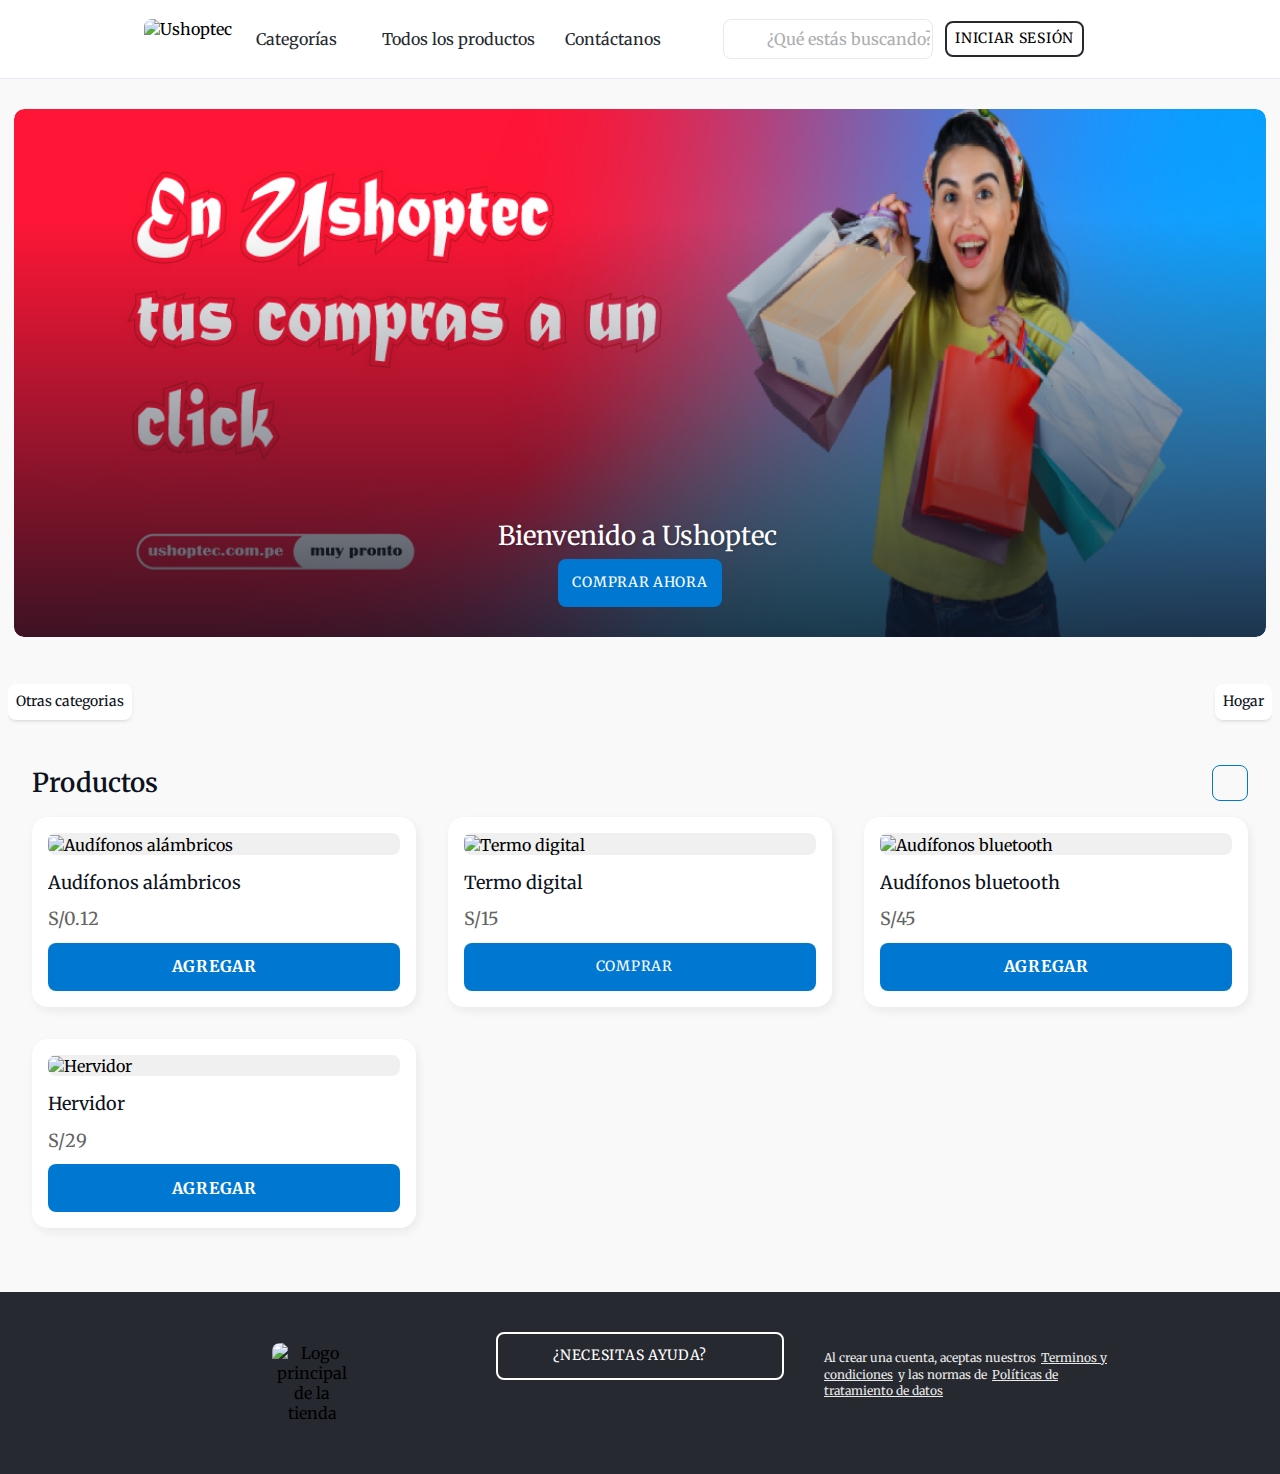
==== commit ea71987a: "Add files via upload" ====
--- a/index.html
+++ b/index.html
@@ -178,21 +178,21 @@
     false
     false
     _buttonWrapper_vevrn_1 _button1_vevrn_4
-" role="button"><span class="_buyProductText_vevrn_18">Agregar</span><span class="_icon_vevrn_62 icon-shopping-cart"></span></button></div></div></div><div class="_productCard2Wrapper_euovh_1"><figure class="_imageContainer_euovh_12"><img alt="Termo digital " loading="lazy" src="https://sumerlabs.com/default/image-tool-lambda?new-width=0&amp;new-height=0&amp;new-quality=50&amp;url-image=https%3A%2F%2Fsumerlabs.com%2Fsumer-app-90b8f.appspot.com%2Fproduct_photos%252Feb66a2b6a6c027ee25d2dfe7de93dff4%252Ffb2a1260-692c-11ee-8f6c-df079f5a9dce%3Falt%3Dmedia%26token%3D714e457f-2bc1-41a4-b628-9c3294ecdf89" class="_productImage_euovh_12"/></figure><div class="_topIndicators_euovh_28"></div><div class="_name_euovh_40">Termo digital </div><div class="_info_euovh_54"><div class="_values_euovh_59"><div class="_price_euovh_71"><div class="_value_euovh_59">S/15</div></div></div><div class="_productSelector_euovh_90"><button type="button" class="
-    _buttonWrapper_5mdui_1 
-    _button2_5mdui_56 
-    _mid-rounded_5mdui_110 
-    undefined 
-    undefined 
-    undefined 
-    _hasFill_5mdui_33 
-    false
-    false 
-    false
-    false
-    false
-    _buttonWrapper_vevrn_1 _button1_vevrn_4
-" role="button"><span class="_buyProductText_vevrn_18">Agregar</span><span class="_icon_vevrn_62 icon-shopping-cart"></span></button></div></div></div><div class="_productCard2Wrapper_euovh_1"><figure class="_imageContainer_euovh_12"><img alt="Audífonos bluetooth " loading="lazy" src="https://sumerlabs.com/default/image-tool-lambda?new-width=0&amp;new-height=0&amp;new-quality=50&amp;url-image=https%3A%2F%2Fsumerlabs.com%2Fsumer-app-90b8f.appspot.com%2Fproduct_photos%252Feb66a2b6a6c027ee25d2dfe7de93dff4%252Ff1872460-692b-11ee-8f6c-df079f5a9dce%3Falt%3Dmedia%26token%3D3ebe5098-df8d-4f17-91ab-a47fb5360fcb" class="_productImage_euovh_12"/></figure><div class="_topIndicators_euovh_28"></div><div class="_name_euovh_40">Audífonos bluetooth </div><div class="_info_euovh_54"><div class="_values_euovh_59"><div class="_price_euovh_71"><div class="_value_euovh_59">S/45</div></div></div><div class="_productSelector_euovh_90"><button type="button" class="
+" role="button"><span class="_buyProductText_vevrn_18"><a href="eeer">Agregar</a></span><span class="_icon_vevrn_62 icon-shopping-cart"></span></button></div></div></div><div class="_productCard2Wrapper_euovh_1"><figure class="_imageContainer_euovh_12"><img alt="Termo digital " loading="lazy" src="https://sumerlabs.com/default/image-tool-lambda?new-width=0&amp;new-height=0&amp;new-quality=50&amp;url-image=https%3A%2F%2Fsumerlabs.com%2Fsumer-app-90b8f.appspot.com%2Fproduct_photos%252Feb66a2b6a6c027ee25d2dfe7de93dff4%252Ffb2a1260-692c-11ee-8f6c-df079f5a9dce%3Falt%3Dmedia%26token%3D714e457f-2bc1-41a4-b628-9c3294ecdf89" class="_productImage_euovh_12"/></figure><div class="_topIndicators_euovh_28"></div><div class="_name_euovh_40">Termo digital </div><div class="_info_euovh_54"><div class="_values_euovh_59"><div class="_price_euovh_71"><div class="_value_euovh_59">S/15</div></div></div><div class="_productSelector_euovh_90"><button type="button" class="
+    _buttonWrapper_5mdui_1 
+    _button2_5mdui_56 
+    _mid-rounded_5mdui_110 
+    undefined 
+    undefined 
+    undefined 
+    _hasFill_5mdui_33 
+    false
+    false 
+    false
+    false
+    false
+    _buttonWrapper_vevrn_1 _button1_vevrn_4
+" role="button"><span class="_buyProductText_vevrn_18"></span><a href="https://wa.me/p/6135504573216412/51930987673">Comprar</a><span class="_icon_vevrn_62 icon-shopping-cart"></span></button></div></div></div><div class="_productCard2Wrapper_euovh_1"><figure class="_imageContainer_euovh_12"><img alt="Audífonos bluetooth " loading="lazy" src="https://sumerlabs.com/default/image-tool-lambda?new-width=0&amp;new-height=0&amp;new-quality=50&amp;url-image=https%3A%2F%2Fsumerlabs.com%2Fsumer-app-90b8f.appspot.com%2Fproduct_photos%252Feb66a2b6a6c027ee25d2dfe7de93dff4%252Ff1872460-692b-11ee-8f6c-df079f5a9dce%3Falt%3Dmedia%26token%3D3ebe5098-df8d-4f17-91ab-a47fb5360fcb" class="_productImage_euovh_12"/></figure><div class="_topIndicators_euovh_28"></div><div class="_name_euovh_40">Audífonos bluetooth </div><div class="_info_euovh_54"><div class="_values_euovh_59"><div class="_price_euovh_71"><div class="_value_euovh_59">S/45</div></div></div><div class="_productSelector_euovh_90"><button type="button" class="
     _buttonWrapper_5mdui_1 
     _button2_5mdui_56 
     _mid-rounded_5mdui_110 
@@ -262,7 +262,7 @@
 console.error(error);
 sessionStorage.removeItem(STORAGE_KEY);
 }
-})("positions", null)</script><link rel="stylesheet" type="text/css" charSet="UTF-8" href="https://cdnjs.cloudflare.com/ajax/libs/slick-carousel/1.6.0/slick.min.css"/><link rel="stylesheet" type="text/css" href="https://cdnjs.cloudflare.com/ajax/libs/slick-carousel/1.6.0/slick-theme.min.css"/><link rel="modulepreload" href="js/main.js"/><link rel="modulepreload" href="js/main1.js"/><link rel="modulepreload" href="js/main2.js"/><link rel="modulepreload" href="/catalogo/build/_shared/chunk-T2EENYOL.js"/><link rel="modulepreload" href="/catalogo/build/_shared/chunk-AVKFFQFI.js"/><link rel="modulepreload" href="/catalogo/build/_shared/chunk-W32UZAXA.js"/><link rel="modulepreload" href="/catalogo/build/_shared/chunk-VGXNC5JT.js"/><link rel="modulepreload" href="/catalogo/build/_shared/chunk-7FBYHJ6B.js"/><link rel="modulepreload" href="/catalogo/build/_shared/chunk-FWNGSUHU.js"/><link rel="modulepreload" href="/catalogo/build/_shared/chunk-HGVHZCHZ.js"/><link rel="modulepreload" href="/catalogo/build/_shared/chunk-4T4MLD25.js"/><link rel="modulepreload" href="/catalogo/build/root-TDDRVOIH.js"/><link rel="modulepreload" href="/catalogo/build/_shared/chunk-OMBENLN6.js"/><link rel="modulepreload" href="/catalogo/build/_shared/chunk-UG3WGLQ5.js"/><link rel="modulepreload" href="/catalogo/build/_shared/chunk-YYM34AS3.js"/><link rel="modulepreload" href="/catalogo/build/_shared/chunk-CJMUKSX4.js"/><link rel="modulepreload" href="/catalogo/build/_shared/chunk-6PD7ZCGR.js"/><link rel="modulepreload" href="/catalogo/build/_shared/chunk-VYADLL27.js"/><link rel="modulepreload" href="/catalogo/build/_shared/chunk-I5S5GNTR.js"/><link rel="modulepreload" href="/catalogo/build/_shared/chunk-DBGQP52Z.js"/><link rel="modulepreload" href="/catalogo/build/_shared/chunk-FJXULMTQ.js"/><link rel="modulepreload" href="/catalogo/build/_shared/chunk-HO72IC4W.js"/><link rel="modulepreload" href="/catalogo/build/_shared/chunk-PXP4OFOK.js"/><link rel="modulepreload" href="/catalogo/build/_shared/chunk-KZD5KEBW.js"/><link rel="modulepreload" href="/catalogo/build/routes/layout-R43F27IH.js"/><link rel="modulepreload" href="/catalogo/build/_shared/chunk-UI7QB75U.js"/><link rel="modulepreload" href="/catalogo/build/_shared/chunk-NYTM46UU.js"/><link rel="modulepreload" href="/catalogo/build/_shared/chunk-JMPCW2EH.js"/><link rel="modulepreload" href="/catalogo/build/_shared/chunk-IN4Q3YLO.js"/><link rel="modulepreload" href="/catalogo/build/_shared/chunk-BWJOA2ZY.js"/><link rel="modulepreload" href="/catalogo/build/_shared/chunk-UQUYCGTU.js"/><link rel="modulepreload" href="/catalogo/build/_shared/chunk-PCTF7FQD.js"/><link rel="modulepreload" href="/catalogo/build/_shared/chunk-XSHD7MXE.js"/><link rel="modulepreload" href="/catalogo/build/_shared/chunk-E66LOM7J.js"/><link rel="modulepreload" href="/catalogo/build/routes/catalogo.$partnerId/route-L4EZWH6Y.js"/><script>window.__remixContext = {"url":"/","state":{"loaderData":{"root":{"storeMetadata":{"ownerId":"c6d44bd1bf4efbfc388f3f0dac5e3bf75e78c11f","createdAt":"2023-08-31 05:45:19","locale":"es_PE","currencyInfoPattern":"#,###.##","currency":"PEN","country":"Peru","enterpriseName":"Ushoptec ","economicSector":"appliances","profilePic":"https://firebasestorage.googleapis.com/v0/b/sumer-app-90b8f.appspot.com/o/profile_photos%2Feb66a2b6a6c027ee25d2dfe7de93dff4%2F52e629f0-692b-11ee-8f6c-df079f5a9dce?alt=media\u0026token=300f1bf2-e1c6-4bd1-8c4e-b6c2f0bcaa58","description":null,"checkoutPaymentActive":false,"phone":"957577312","prefixPhone":"+51","enterpriseSector":null,"city":"Dallas","storeCity":"Cajamarca","primeId":250005,"prime":{"id":250005,"ownerId":"c6d44bd1bf4efbfc388f3f0dac5e3bf75e78c11f","membershipId":2334,"orderMembershipPaymentId":454811,"trial":false,"initsAt":"2023-10-12 18:37:28","endsAt":"2023-11-13 18:37:28","addons":[{"addonId":68,"free":false,"discountPercentage":30},{"addonId":408,"free":true,"discountPercentage":0},{"addonId":324,"free":true,"discountPercentage":0},{"addonId":513,"free":true,"discountPercentage":0},{"addonId":647,"free":true,"discountPercentage":0},{"addonId":668,"free":true,"discountPercentage":0},{"addonId":721,"free":true,"discountPercentage":0},{"addonId":774,"free":true,"discountPercentage":0},{"addonId":827,"free":true,"discountPercentage":0},{"addonId":880,"free":true,"discountPercentage":0},{"addonId":460,"free":true,"discountPercentage":0}],"features":[{"featureName":"product_creation","conditions":{"maxCatalogueSize":100000}},{"featureName":"topping_creation","conditions":{"maxVariations":3}},{"featureName":"report_pro"},{"featureName":"image_product_creation","conditions":{"maxImageByProduct":20}},{"featureName":"coupon_creation","conditions":{"maxCouponsQuantity":10000}},{"featureName":"promotion_creation","conditions":{"maxPromotionsQuantity":10000}},{"featureName":"promotion_select_products"},{"featureName":"promotion_select_products"},{"featureName":"magic_wand_enabled"},{"featureName":"checkout_payment_active"},{"featureName":"checkout_custom_fields"},{"featureName":"checkout_sumer_fields"},{"featureName":"custom_banner_enabled"},{"featureName":"adsense_banner_off"},{"featureName":"massive_messages_enabled"},{"featureName":"instagram_shopping_enabled"},{"featureName":"facebook_shopping_enabled"},{"featureName":"wholesale_enabled"},{"featureName":"share_catalogue_basic"},{"featureName":"sumer_web"},{"featureName":"web_orders"},{"featureName":"web_products"},{"featureName":"web_statistics_home"},{"featureName":"statistics_home"},{"featureName":"statistics_total_views"},{"featureName":"statistics_total_sales"},{"featureName":"share_catalogue_edit"},{"featureName":"orders_detail"},{"featureName":"share_catalogue_basic"},{"featureName":"information_bar"},{"featureName":"about_us"},{"featureName":"stock_configuration"},{"featureName":"topping_creation"},{"featureName":"share_catalogue_pro"}],"featuresGrid":{"palette":"PURPLE","benefitOrder":3,"gridBenefits":[{"id":"product_creation","url":"sumerscheme://mobile.sumerlabs.com/catalogue","name":"Cantidad de productos","value":"∞","description":"Carga productos en tu tienda online","statusIcon":"check-light"},{"id":"topping_creation","url":"sumerscheme://mobile.sumerlabs.com/create-product","name":"Variaciones de producto","value":"3","description":"Carga las variaciones de tu producto","statusIcon":"check-light"},{"id":"coupon_creation","url":"sumerscheme://mobile.sumerlabs.com/coupons","name":"Cupones","value":"∞","description":"Vende más dando cupones a tus clientes","statusIcon":"check-light"},{"id":"promotion_creation","url":"sumerscheme://mobile.sumerlabs.com/","name":"Promociones","value":"∞","description":"Vende más dando promociones a tus clientes","statusIcon":"check-light"},{"id":"image_product_creation","url":"sumerscheme://mobile.sumerlabs.com/create-product","name":"Cantidad de imágenes por producto","value":"20","description":"Carga varias imágenes de tu producto","statusIcon":"check-light"},{"id":"instagram_shopping_enabled","url":"sumerscheme://mobile.sumerlabs.com/","name":"Integración con Instagram shopping","value":"✓","description":"Integra tu tienda a Instagram shopping","statusIcon":"check-light"},{"id":"facebook_shopping_enabled","url":"sumerscheme://mobile.sumerlabs.com/","name":"Integración con Facebook shopping","value":"✓","description":"Integra tu tienda a Facebook shopping","statusIcon":"check-light"},{"id":"report_pro","url":"sumerscheme://mobile.sumerlabs.com/","name":"Reportes","value":"Pro","description":"Revisa las métricas avanzadas de tu negocio","statusIcon":"check-light"},{"id":"checkout_custom_fields","url":"sumerscheme://mobile.sumerlabs.com/checkout","name":"Personalizar checkout","value":"✓","description":"Incluye campos personalizados en la página de compra","statusIcon":"check-light"},{"id":"custom_banner_enabled","url":"sumerscheme://mobile.sumerlabs.com/create-product","name":"Banners personalizados","value":"✓","description":"Incluye banners personalizados en tu tienda online","statusIcon":"check-light"},{"id":"url_enabled","url":"sumerscheme://mobile.sumerlabs.com/","name":"URL personalizada","value":"✓","description":"Personaliza tu subdominio en SUMER","statusIcon":"check-light"},{"id":"adsense_banner_off","url":"sumerscheme://mobile.sumerlabs.com/","name":"Elimina publicidad externa","value":"✓","description":"Elimina la publicidad externa en tu tienda y tu app","statusIcon":"check-light"},{"id":"checkout_payment_active","url":"sumerscheme://mobile.sumerlabs.com/set-up-payments","name":"Pasarela de pagos *Según disponibilidad","value":"✓","description":"Integra pasarelas de pagos a tu tienda online *Según disponibilidad en tu país","statusIcon":"check-light"},{"id":"wholesale_enabled","url":"sumerscheme://mobile.sumerlabs.com/","name":"Productos al por mayor","value":"✓","description":"Agregar opciones para vender al por mayor","statusIcon":"check-light"},{"id":"magic_hand_enabled","url":"sumerscheme://mobile.sumerlabs.com/create-product","name":"Varita mágica","value":"✓","description":"Mejora las fotos de tus productos con varita mágica","statusIcon":"check-light"},{"id":"sumer_web","url":"/add-or-edit-product-screen","name":"Versión web","value":"✓","description":"Entra a SUMER desde tu PC","statusIcon":"check-light"},{"id":"massive_messages_enabled","url":"sumerscheme://mobile.sumerlabs.com/","name":"Mensajes","value":"✓","description":"Envía mensajes personalizados a tus clientes","statusIcon":"check-light"},{"id":"custom_domain","url":"sumerscheme://mobile.sumerlabs.com/","name":"Descuento en dominio propio","value":"30% OFF","description":"Obtén descuentos en tu dominio propio","statusIcon":"check-light"},{"id":"ai_product","url":"sumerscheme://mobile.sumerlabs.com/","name":"Inteligencia artificial - Complemento","value":"✓","description":"Acceso a complemento de inteligencia artificial","statusIcon":"check-light"},{"id":"google_analytics","url":"sumerscheme://mobile.sumerlabs.com/","name":"Google Analytics - Complemento","value":"✓","description":"Acceso a complemento de google analytics","statusIcon":"check-light"},{"id":"abandoned_cart","url":"sumerscheme://mobile.sumerlabs.com/","name":"Carrito abandonado - Complemento","value":"✓","description":"Acceso a complemento de carrito abandonado","statusIcon":"check-light"},{"id":"new_features","url":"sumerscheme://mobile.sumerlabs.com/","name":"Acceso a nuevas funciones","value":"✓","description":"Acceso prioritario a nuevas funciones","statusIcon":"check-light"},{"id":"abandoned_cart","url":"sumerscheme://mobile.sumerlabs.com/","name":"Acceso a nuevos complementos","value":"✓","description":"Acceso prioritario a nuevos complementos","statusIcon":"check-light"}],"principalBenefits":[{"icon":"paint-brush-light","name":"Personalización y productos ilimitados"},{"icon":"plugs-light","name":"Complementos avanzados"},{"icon":"bounding-box-light","name":"Integraciones avanzadas"}]},"localInitsAt":"2023-10-12 20:39:42","localEndsAt":"2023-10-12 20:39:42","boostDays":0,"daysUntilPrimeExpiration":32},"catalogueAboutUs":null,"configuration":{"xmlEnabled":false,"videoValidated":false,"adsenseIsEnabled":true},"addonUser":null,"image":{"coverType":null,"cover":{"id":"electrodomesticos","name":"Electrodomesticos","webCover":"https://sumerlabs.com/prod/devices/personalization/16-Electrodomesticos.webp","coverImage":"https://sumerlabs.com/prod/devices/personalization/16-Electrodomesticos.webp","isPrime":true,"businessSector":"appliances","userCanUseFeature":true},"config":null,"wholesaleCover":{"id":"custom","name":"Custom","coverImage":"https://www.sumerlabs.com/prod/personalizations/cover/wholesale.jpg","webCover":"https://www.sumerlabs.com/prod/personalizations/cover/wholesale.jpg"},"promotionsCover":{"id":"custom","name":"Custom","coverImage":"https://www.sumerlabs.com/prod/personalizations/cover/promotions.jpg","webCover":"https://www.sumerlabs.com/prod/personalizations/cover/promotions.jpg"}},"template":{"id":"custom_template_1","title":"Personalizada","image":"https://sumer-s3-database.s3.us-west-2.amazonaws.com/prod/personalization/templates/custom.png","isPrime":true,"template":{"button":"BUTTON_2","categories":"CATEGORIES_SKIN_1","cover":"COVER_2","footer":"FOOTER_1","header":{"props":{"overBanner":false,"sticky":true},"skin":"HEADER_4"},"productCard":"PRODUCT_CARD_2","productDetailCard":"PRODUCT_DETAIL_CARD_SKIN_1","productPage":"PRODUCT_DETAIL_SKIN_1","productToppingSelector":"PRODUCT_TOPPING_SELECTOR_SKIN_1","productsFilter":{"props":{"showQuantity":true,"showQuantityInTitle":false,"showTags":true},"skin":"PRODUCTS_FILTER_SKIN_1"},"productsGrid":"products-grid-5","scrollTopButton":"SCROLL_TO_TOP_1","sidebarMenu":"SIDEBAR_MENU_PRINCIPAL_2","sliderProduct":"SLIDER_PRODUCT_SKIN_1","storeInfo":{"props":{"showSocialButtons":true,"showVidew":true},"skin":"STORE_INFO_SKIN_1"},"widgets":[{"index":0,"type":"CATEGORIES_SKIN_2","id":"categories","name":"Categorías destacadas","icon":"icon-bag","path":"categories"},{"index":1,"type":"PRODUCTS_GRID_1","id":"products_grid","name":"Todos los productos","icon":"icon-light-grid-four","path":"products-grid"}],"initialTemplateId":"CLOUD"},"userCanUseFeature":true},"color":{"id":"e-azul","isPrime":true,"name":"Moderno","background":{"color":"#F9F9F9"},"palette":[{"color":"#FFFFFF"},{"color":"#0078D2"}],"userCanUseFeature":true},"typography":"merriweather","informationBar":null,"informationBarOffer":{"title":null,"link":null,"bannerUrl":null,"maxOfferDiscount":null},"userNetwork":{"instagram":"instagram.com/ushoptec","facebook":"facebook.com/ushoptec","urlSummer":"ushoptec.com.pe","urlSumerBackup":"ushoptec.com.pe"},"shark":null,"fakeDoor":[],"catalogueConfiguration":{"cover":{"enabled":true,"text":"Bienvenido a Ushoptec ","position":"center","enabledButton":true,"textButton":"Comprar ahora","sliderArrowEnabled":true},"wholesaleCover":{"enabled":true,"text":"Productos mayoristas","position":"center","enabledButton":true,"textButton":"Comprar ahora","sliderArrowEnabled":true},"promotionsCover":{"enabled":true,"text":"Aprovecha las mejores ofertas","position":"center","enabledButton":true,"textButton":"Comprar ahora","sliderArrowEnabled":true},"footer":{"darkMode":true},"button":{"rounded":"semi","icon":"icon-shopping-cart"}},"catalogueWpContact":null,"abCartAddProduct":{"treatment":"off","config":{}}},"environment":{"PUBLIC_BACKEND_HOST_DNS":"https://services.sumerlabs.com","PUBLIC_GOOGLE_ID":"763088249199-p7ce5bb5hrcmarml939f5pirhrroomc6.apps.googleusercontent.com","PUBLIC_GOOGLE_SECRET":"aHefcuq5qvKFdFJnyrUBIXsq","PUBLIC_GOOGLE_TRACKING_GTM":"GTM-MZCX65N","PUBLIC_API_KEY_SP":"8101473abf17c2ddd3ce965d98ef53cd","PUBLIC_CUSTOMIZATION_HOST":"https://customization.sumerlabs.com","PUBLIC_FACEBOOK_ID":"894445887902169","PUBLIC_FACEBOOK_SECRET":"fb894445887902169","PUBLIC_ENABLED_LOGO_FEATURE":"true","PUBLIC_FIREBASE_STORAGE_BUCKET":"sumer-app-90b8f.appspot.com","PUBLIC_AUTH_CLIENT_ID":"763088249199-p7ce5bb5hrcmarml939f5pirhrroomc6.apps.googleusercontent.com","PUBLIC_FIREBASE_AUTH_DOMAIN":"sumer-app-90b8f.firebaseapp.com","PUBLIC_FIREBASE_SENDER_ID":"763088249199","PUBLIC_CLEVERTAP_PASSWORD":"EHA-SKB-ALUL","PUBLIC_GOOGLE_TAG_MANAGER":"GTM-MZCX65N","PUBLIC_GOOGLE_MAP_KEY":"AIzaSyCLKJjDH8O7Q-jc_juloYidaHRhG5lBKYU","PUBLIC_ENV":"prod","PUBLIC_API_KEY":"642842030a3d2815267f3c366d0fd92b","PUBLIC_FIREBASE_PROJECT_ID":"sumer-app-90b8f","PUBLIC_FIREBASE_APP_ID":"1:763088249199:web:d9bdf454a5e351a5a5c89a","PUBLIC_ENABLED_STORE_FEATURE":"true","PUBLIC_BACKEND_HOST":"https://services.sumerlabs.com","PUBLIC_CLEVERTAP_TRACKING_ID":"RK4-6WK-4K6Z","PUBLIC_GOOGLE_TRACKING_ID_V4":"G-65CDEHVN2G","PUBLIC_GOOGLE_TRACKING_ID":"UA-202612249-1","PUBLIC_HOST":"https://sumerlabs.com","PUBLIC_FIREBASE_API_KEY":"AIzaSyBHTRX6AjjWTz0AlBZTN8K8JD2yvp900OQ","PUBLIC_GOOGLE_SITE_VERIFICATION":"fb894445887902169","CUSTOM_URL":"http://ushoptec.com.pe.sumerlabs.com"},"locale":"es","partnerId":"ushoptec.com.pe","url":"http://ushoptec.com.pe.sumerlabs.com","storeUseSubdomain":true,"isMobile":false},"routes/layout":{"categoriesResponse":{"categories":[{"category":{"id":"Otras categorias","name":"Otras categorias","image":"https://sumerlabs.com/sumer-app-90b8f.appspot.com/product_photos%2Feb66a2b6a6c027ee25d2dfe7de93dff4%2Ff1872460-692b-11ee-8f6c-df079f5a9dce?alt=media\u0026token=3ebe5098-df8d-4f17-91ab-a47fb5360fcb","productsCount":3},"subCategories":[{"id":"Otras categorias","name":"Otras categorias","productsCount":0}]},{"category":{"id":"Hogar","name":"Hogar","image":"https://sumerlabs.com/sumer-app-90b8f.appspot.com/product_photos%2Feb66a2b6a6c027ee25d2dfe7de93dff4%2F2ce10d70-692f-11ee-b6d2-b598f3dc8b89?alt=media\u0026token=0a377c82-b56b-4890-8266-53e0018b7156","productsCount":1},"subCategories":[{"id":"Otras categorias","name":"Otras categorias","productsCount":0}]}],"hasOffers":false,"hasServices":false,"hasWholesale":false,"bestCategories":[{"name":"Otras categorias","id":"Otras categorias","image":"https://sumerlabs.com/sumer-app-90b8f.appspot.com/product_photos%2Feb66a2b6a6c027ee25d2dfe7de93dff4%2Ff1872460-692b-11ee-8f6c-df079f5a9dce?alt=media\u0026token=3ebe5098-df8d-4f17-91ab-a47fb5360fcb"},{"name":"Hogar","id":"Hogar","image":"https://sumerlabs.com/sumer-app-90b8f.appspot.com/product_photos%2Feb66a2b6a6c027ee25d2dfe7de93dff4%2F2ce10d70-692f-11ee-b6d2-b598f3dc8b89?alt=media\u0026token=0a377c82-b56b-4890-8266-53e0018b7156"}]}},"routes/catalogo.$partnerId/route":{"paginatedData":{"total":4,"page":1,"limit":24,"totalPages":1,"products":[{"id":"a888c9b841ea0fc1f053415ad537f72bad710321","name":"Audífonos alámbricos ","price":0.12,"available":true,"type":"PRODUCT","images":["https://sumerlabs.com/sumer-app-90b8f.appspot.com/product_photos%2Feb66a2b6a6c027ee25d2dfe7de93dff4%2F2b09ee60-692d-11ee-8f6c-df079f5a9dce?alt=media\u0026token=446e7a31-14da-4957-b57d-1142af68d008"],"inventory":{"units":1,"type":"ALWAYS","originalStock":0,"deliveryDays":0,"pushAlert":false,"alertFewUnits":0,"stockColor":"green"},"category":"Otras categorias","description":"Describo una corta ","version":1,"highlight":false,"ownerId":"c6d44bd1bf4efbfc388f3f0dac5e3bf75e78c11f","createdAt":"2023-10-12 18:29:10","updatedAt":"2023-10-12 18:29:10","fake":false,"imagesDetail":[{"url":"https://sumerlabs.com/sumer-app-90b8f.appspot.com/product_photos%2Feb66a2b6a6c027ee25d2dfe7de93dff4%2F2b09ee60-692d-11ee-8f6c-df079f5a9dce?alt=media\u0026token=446e7a31-14da-4957-b57d-1142af68d008","width":800,"heigth":800}],"subCategory":"Otras categorias","calculatedCategory":"/Computers \u0026 Electronics/Consumer Electronics/Audio Equipment","seoScore":0,"priority":0,"categoryDetail":{"id":"Otras categorias","name":"Otras categorias","productsCount":0},"subCategoryDetail":{"id":"Otras categorias","name":"Otras categorias","productsCount":0},"score":20,"canImproveName":true,"canImproveDescription":true,"friendlyUrl":"audifonos-alambricos-smr-a888c9b841ea0fc1f053415ad537f72bad710321"},{"id":"a0661214a8c42cd9186aacd270b2ae5aa8ebec9a","name":"Termo digital ","price":15,"available":true,"type":"PRODUCT","images":["https://sumerlabs.com/sumer-app-90b8f.appspot.com/product_photos%2Feb66a2b6a6c027ee25d2dfe7de93dff4%2Ffb2a1260-692c-11ee-8f6c-df079f5a9dce?alt=media\u0026token=714e457f-2bc1-41a4-b628-9c3294ecdf89"],"inventory":{"units":1,"type":"ALWAYS","originalStock":0,"deliveryDays":0,"pushAlert":false,"alertFewUnits":0,"stockColor":"green"},"category":"Otras categorias","description":"Eghfhjghjh ghfhjj ghjhgfh hhji ","version":1,"highlight":false,"ownerId":"c6d44bd1bf4efbfc388f3f0dac5e3bf75e78c11f","createdAt":"2023-10-12 18:27:52","updatedAt":"2023-10-12 18:27:52","fake":false,"imagesDetail":[{"url":"https://sumerlabs.com/sumer-app-90b8f.appspot.com/product_photos%2Feb66a2b6a6c027ee25d2dfe7de93dff4%2Ffb2a1260-692c-11ee-8f6c-df079f5a9dce?alt=media\u0026token=714e457f-2bc1-41a4-b628-9c3294ecdf89","width":800,"heigth":800}],"subCategory":"Otras categorias","calculatedCategory":"/News/Technology News","seoScore":0,"priority":0,"categoryDetail":{"id":"Otras categorias","name":"Otras categorias","productsCount":0},"subCategoryDetail":{"id":"Otras categorias","name":"Otras categorias","productsCount":0},"score":20,"canImproveName":true,"canImproveDescription":true,"friendlyUrl":"termo-digital-smr-a0661214a8c42cd9186aacd270b2ae5aa8ebec9a"},{"id":"b3ac9eafa7a30aca4e626da37affe140121e312b","name":"Audífonos bluetooth ","price":45,"available":true,"type":"PRODUCT","images":["https://sumerlabs.com/sumer-app-90b8f.appspot.com/product_photos%2Feb66a2b6a6c027ee25d2dfe7de93dff4%2Ff1872460-692b-11ee-8f6c-df079f5a9dce?alt=media\u0026token=3ebe5098-df8d-4f17-91ab-a47fb5360fcb"],"inventory":{"type":"ALWAYS","originalStock":0,"deliveryDays":0,"pushAlert":false,"alertFewUnits":0,"stockColor":"red"},"category":"Otras categorias","description":"Dghg fui ghii hijo ghii ghji tik ","version":1,"highlight":false,"ownerId":"c6d44bd1bf4efbfc388f3f0dac5e3bf75e78c11f","createdAt":"2023-10-12 18:20:49","updatedAt":"2023-10-12 18:28:24","fake":false,"imagesDetail":[{"url":"https://sumerlabs.com/sumer-app-90b8f.appspot.com/product_photos%2Feb66a2b6a6c027ee25d2dfe7de93dff4%2Ff1872460-692b-11ee-8f6c-df079f5a9dce?alt=media\u0026token=3ebe5098-df8d-4f17-91ab-a47fb5360fcb","width":800,"heigth":800}],"subCategory":"Otras categorias","calculatedCategory":"/Computers \u0026 Electronics/Consumer Electronics/Audio Equipment","seoScore":0,"priority":0,"categoryDetail":{"id":"Otras categorias","name":"Otras categorias","image":"https://sumerlabs.com/sumer-app-90b8f.appspot.com/product_photos%2Feb66a2b6a6c027ee25d2dfe7de93dff4%2Ff1872460-692b-11ee-8f6c-df079f5a9dce?alt=media\u0026token=3ebe5098-df8d-4f17-91ab-a47fb5360fcb","productsCount":3},"subCategoryDetail":{"id":"Otras categorias","name":"Otras categorias","productsCount":0},"score":20,"canImproveName":true,"canImproveDescription":true,"friendlyUrl":"audifonos-bluetooth-smr-b3ac9eafa7a30aca4e626da37affe140121e312b"},{"id":"4f99c0e85ff7f0dccb8fe37a2e095b801c72e280","name":"Hervidor ","price":29,"available":true,"type":"PRODUCT","images":["https://sumerlabs.com/sumer-app-90b8f.appspot.com/product_photos%2Feb66a2b6a6c027ee25d2dfe7de93dff4%2F2ce10d70-692f-11ee-b6d2-b598f3dc8b89?alt=media\u0026token=0a377c82-b56b-4890-8266-53e0018b7156"],"inventory":{"units":1,"type":"ALWAYS","originalStock":0,"deliveryDays":0,"pushAlert":false,"alertFewUnits":0,"stockColor":"green"},"category":"Hogar","description":"Corta descripción ","version":1,"highlight":false,"ownerId":"c6d44bd1bf4efbfc388f3f0dac5e3bf75e78c11f","createdAt":"2023-10-12 18:45:24","updatedAt":"2023-10-12 18:45:24","fake":false,"imagesDetail":[{"url":"https://sumerlabs.com/sumer-app-90b8f.appspot.com/product_photos%2Feb66a2b6a6c027ee25d2dfe7de93dff4%2F2ce10d70-692f-11ee-b6d2-b598f3dc8b89?alt=media\u0026token=0a377c82-b56b-4890-8266-53e0018b7156","width":800,"heigth":800}],"subCategory":"Otras categorias","calculatedCategory":"/Food \u0026 Drink/Food/Herbs \u0026 Spices","seoScore":0,"priority":0,"categoryDetail":{"id":"Hogar","name":"Hogar","image":"https://sumerlabs.com/sumer-app-90b8f.appspot.com/product_photos%2Feb66a2b6a6c027ee25d2dfe7de93dff4%2F2ce10d70-692f-11ee-b6d2-b598f3dc8b89?alt=media\u0026token=0a377c82-b56b-4890-8266-53e0018b7156","productsCount":1},"subCategoryDetail":{"id":"Otras categorias","name":"Otras categorias","productsCount":0},"score":20,"canImproveName":true,"canImproveDescription":true,"friendlyUrl":"hervidor-smr-4f99c0e85ff7f0dccb8fe37a2e095b801c72e280"}]},"home":{"popUp":null,"widgets":[{"index":0,"type":"CATEGORIES_SKIN_2","id":"categories","name":"Categorías destacadas","icon":"icon-bag","path":"categories"},{"index":1,"type":"PRODUCTS_GRID_1","id":"products_grid","name":"Todos los productos","icon":"icon-light-grid-four","path":"products-grid"}]}}},"actionData":null,"errors":null},"future":{"v2_dev":true,"unstable_postcss":false,"unstable_tailwind":false,"v2_errorBoundary":true,"v2_headers":true,"v2_meta":true,"v2_normalizeFormMethod":true,"v2_routeConvention":true}};</script><script type="module" async="">import "/catalogo/build/manifest-B486F573.js";
+})("positions", null)</script><link rel="stylesheet" type="text/css" charSet="UTF-8" href="https://cdnjs.cloudflare.com/ajax/libs/slick-carousel/1.6.0/slick.min.css"/><link rel="stylesheet" type="text/css" href="https://cdnjs.cloudflare.com/ajax/libs/slick-carousel/1.6.0/slick-theme.min.css"/><link rel="modulepreload" href="js/main.js"/><link rel="modulepreload" href="js/main.js"/><link rel="modulepreload" href="js/main.js"/><link rel="modulepreload" href="js/main.js"/><link rel="modulepreload" href="js/main.js"/><link rel="modulepreload" href="js/main.js"/><link rel="modulepreload" href="js/main.js"/><link rel="modulepreload" href="js/main.js"/><link rel="modulepreload" href="js/main.js"/><link rel="modulepreload" href="js/main.js"/><link rel="modulepreload" href="js/main.js"/><link rel="modulepreload" href="js/main.js"/><link rel="modulepreload" href="js/main.js"/><link rel="modulepreload" href="js/main.js"/><link rel="modulepreload" href="js/main.js"/><link rel="modulepreload" href="js/main.js"/><link rel="modulepreload" href="js/main.js"/><link rel="modulepreload" href="js/main.js"/><link rel="modulepreload" href="js/main.js"/><link rel="modulepreload" href="js/main.js"/><link rel="modulepreload" href="js/main.js"/><link rel="modulepreload" href="/catalogo/build/_shared/chunk-HO72IC4W.js"/><link rel="modulepreload" href="/catalogo/build/_shared/chunk-PXP4OFOK.js"/><link rel="modulepreload" href="/catalogo/build/_shared/chunk-KZD5KEBW.js"/><link rel="modulepreload" href="/catalogo/build/routes/layout-R43F27IH.js"/><link rel="modulepreload" href="/catalogo/build/_shared/chunk-UI7QB75U.js"/><link rel="modulepreload" href="/catalogo/build/_shared/chunk-NYTM46UU.js"/><link rel="modulepreload" href="/catalogo/build/_shared/chunk-JMPCW2EH.js"/><link rel="modulepreload" href="/catalogo/build/_shared/chunk-IN4Q3YLO.js"/><link rel="modulepreload" href="/catalogo/build/_shared/chunk-BWJOA2ZY.js"/><link rel="modulepreload" href="/catalogo/build/_shared/chunk-UQUYCGTU.js"/><link rel="modulepreload" href="/catalogo/build/_shared/chunk-PCTF7FQD.js"/><link rel="modulepreload" href="/catalogo/build/_shared/chunk-XSHD7MXE.js"/><link rel="modulepreload" href="/catalogo/build/_shared/chunk-E66LOM7J.js"/><link rel="modulepreload" href="/catalogo/build/routes/catalogo.$partnerId/route-L4EZWH6Y.js"/><script>window.__remixContext = {"url":"/","state":{"loaderData":{"root":{"storeMetadata":{"ownerId":"c6d44bd1bf4efbfc388f3f0dac5e3bf75e78c11f","createdAt":"2023-08-31 05:45:19","locale":"es_PE","currencyInfoPattern":"#,###.##","currency":"PEN","country":"Peru","enterpriseName":"Ushoptec ","economicSector":"appliances","profilePic":"https://firebasestorage.googleapis.com/v0/b/sumer-app-90b8f.appspot.com/o/profile_photos%2Feb66a2b6a6c027ee25d2dfe7de93dff4%2F52e629f0-692b-11ee-8f6c-df079f5a9dce?alt=media\u0026token=300f1bf2-e1c6-4bd1-8c4e-b6c2f0bcaa58","description":null,"checkoutPaymentActive":false,"phone":"957577312","prefixPhone":"+51","enterpriseSector":null,"city":"Dallas","storeCity":"Cajamarca","primeId":250005,"prime":{"id":250005,"ownerId":"c6d44bd1bf4efbfc388f3f0dac5e3bf75e78c11f","membershipId":2334,"orderMembershipPaymentId":454811,"trial":false,"initsAt":"2023-10-12 18:37:28","endsAt":"2023-11-13 18:37:28","addons":[{"addonId":68,"free":false,"discountPercentage":30},{"addonId":408,"free":true,"discountPercentage":0},{"addonId":324,"free":true,"discountPercentage":0},{"addonId":513,"free":true,"discountPercentage":0},{"addonId":647,"free":true,"discountPercentage":0},{"addonId":668,"free":true,"discountPercentage":0},{"addonId":721,"free":true,"discountPercentage":0},{"addonId":774,"free":true,"discountPercentage":0},{"addonId":827,"free":true,"discountPercentage":0},{"addonId":880,"free":true,"discountPercentage":0},{"addonId":460,"free":true,"discountPercentage":0}],"features":[{"featureName":"product_creation","conditions":{"maxCatalogueSize":100000}},{"featureName":"topping_creation","conditions":{"maxVariations":3}},{"featureName":"report_pro"},{"featureName":"image_product_creation","conditions":{"maxImageByProduct":20}},{"featureName":"coupon_creation","conditions":{"maxCouponsQuantity":10000}},{"featureName":"promotion_creation","conditions":{"maxPromotionsQuantity":10000}},{"featureName":"promotion_select_products"},{"featureName":"promotion_select_products"},{"featureName":"magic_wand_enabled"},{"featureName":"checkout_payment_active"},{"featureName":"checkout_custom_fields"},{"featureName":"checkout_sumer_fields"},{"featureName":"custom_banner_enabled"},{"featureName":"adsense_banner_off"},{"featureName":"massive_messages_enabled"},{"featureName":"instagram_shopping_enabled"},{"featureName":"facebook_shopping_enabled"},{"featureName":"wholesale_enabled"},{"featureName":"share_catalogue_basic"},{"featureName":"sumer_web"},{"featureName":"web_orders"},{"featureName":"web_products"},{"featureName":"web_statistics_home"},{"featureName":"statistics_home"},{"featureName":"statistics_total_views"},{"featureName":"statistics_total_sales"},{"featureName":"share_catalogue_edit"},{"featureName":"orders_detail"},{"featureName":"share_catalogue_basic"},{"featureName":"information_bar"},{"featureName":"about_us"},{"featureName":"stock_configuration"},{"featureName":"topping_creation"},{"featureName":"share_catalogue_pro"}],"featuresGrid":{"palette":"PURPLE","benefitOrder":3,"gridBenefits":[{"id":"product_creation","url":"sumerscheme://mobile.sumerlabs.com/catalogue","name":"Cantidad de productos","value":"∞","description":"Carga productos en tu tienda online","statusIcon":"check-light"},{"id":"topping_creation","url":"sumerscheme://mobile.sumerlabs.com/create-product","name":"Variaciones de producto","value":"3","description":"Carga las variaciones de tu producto","statusIcon":"check-light"},{"id":"coupon_creation","url":"sumerscheme://mobile.sumerlabs.com/coupons","name":"Cupones","value":"∞","description":"Vende más dando cupones a tus clientes","statusIcon":"check-light"},{"id":"promotion_creation","url":"sumerscheme://mobile.sumerlabs.com/","name":"Promociones","value":"∞","description":"Vende más dando promociones a tus clientes","statusIcon":"check-light"},{"id":"image_product_creation","url":"sumerscheme://mobile.sumerlabs.com/create-product","name":"Cantidad de imágenes por producto","value":"20","description":"Carga varias imágenes de tu producto","statusIcon":"check-light"},{"id":"instagram_shopping_enabled","url":"sumerscheme://mobile.sumerlabs.com/","name":"Integración con Instagram shopping","value":"✓","description":"Integra tu tienda a Instagram shopping","statusIcon":"check-light"},{"id":"facebook_shopping_enabled","url":"sumerscheme://mobile.sumerlabs.com/","name":"Integración con Facebook shopping","value":"✓","description":"Integra tu tienda a Facebook shopping","statusIcon":"check-light"},{"id":"report_pro","url":"sumerscheme://mobile.sumerlabs.com/","name":"Reportes","value":"Pro","description":"Revisa las métricas avanzadas de tu negocio","statusIcon":"check-light"},{"id":"checkout_custom_fields","url":"sumerscheme://mobile.sumerlabs.com/checkout","name":"Personalizar checkout","value":"✓","description":"Incluye campos personalizados en la página de compra","statusIcon":"check-light"},{"id":"custom_banner_enabled","url":"sumerscheme://mobile.sumerlabs.com/create-product","name":"Banners personalizados","value":"✓","description":"Incluye banners personalizados en tu tienda online","statusIcon":"check-light"},{"id":"url_enabled","url":"sumerscheme://mobile.sumerlabs.com/","name":"URL personalizada","value":"✓","description":"Personaliza tu subdominio en SUMER","statusIcon":"check-light"},{"id":"adsense_banner_off","url":"sumerscheme://mobile.sumerlabs.com/","name":"Elimina publicidad externa","value":"✓","description":"Elimina la publicidad externa en tu tienda y tu app","statusIcon":"check-light"},{"id":"checkout_payment_active","url":"sumerscheme://mobile.sumerlabs.com/set-up-payments","name":"Pasarela de pagos *Según disponibilidad","value":"✓","description":"Integra pasarelas de pagos a tu tienda online *Según disponibilidad en tu país","statusIcon":"check-light"},{"id":"wholesale_enabled","url":"sumerscheme://mobile.sumerlabs.com/","name":"Productos al por mayor","value":"✓","description":"Agregar opciones para vender al por mayor","statusIcon":"check-light"},{"id":"magic_hand_enabled","url":"sumerscheme://mobile.sumerlabs.com/create-product","name":"Varita mágica","value":"✓","description":"Mejora las fotos de tus productos con varita mágica","statusIcon":"check-light"},{"id":"sumer_web","url":"/add-or-edit-product-screen","name":"Versión web","value":"✓","description":"Entra a SUMER desde tu PC","statusIcon":"check-light"},{"id":"massive_messages_enabled","url":"sumerscheme://mobile.sumerlabs.com/","name":"Mensajes","value":"✓","description":"Envía mensajes personalizados a tus clientes","statusIcon":"check-light"},{"id":"custom_domain","url":"sumerscheme://mobile.sumerlabs.com/","name":"Descuento en dominio propio","value":"30% OFF","description":"Obtén descuentos en tu dominio propio","statusIcon":"check-light"},{"id":"ai_product","url":"sumerscheme://mobile.sumerlabs.com/","name":"Inteligencia artificial - Complemento","value":"✓","description":"Acceso a complemento de inteligencia artificial","statusIcon":"check-light"},{"id":"google_analytics","url":"sumerscheme://mobile.sumerlabs.com/","name":"Google Analytics - Complemento","value":"✓","description":"Acceso a complemento de google analytics","statusIcon":"check-light"},{"id":"abandoned_cart","url":"sumerscheme://mobile.sumerlabs.com/","name":"Carrito abandonado - Complemento","value":"✓","description":"Acceso a complemento de carrito abandonado","statusIcon":"check-light"},{"id":"new_features","url":"sumerscheme://mobile.sumerlabs.com/","name":"Acceso a nuevas funciones","value":"✓","description":"Acceso prioritario a nuevas funciones","statusIcon":"check-light"},{"id":"abandoned_cart","url":"sumerscheme://mobile.sumerlabs.com/","name":"Acceso a nuevos complementos","value":"✓","description":"Acceso prioritario a nuevos complementos","statusIcon":"check-light"}],"principalBenefits":[{"icon":"paint-brush-light","name":"Personalización y productos ilimitados"},{"icon":"plugs-light","name":"Complementos avanzados"},{"icon":"bounding-box-light","name":"Integraciones avanzadas"}]},"localInitsAt":"2023-10-12 20:39:42","localEndsAt":"2023-10-12 20:39:42","boostDays":0,"daysUntilPrimeExpiration":32},"catalogueAboutUs":null,"configuration":{"xmlEnabled":false,"videoValidated":false,"adsenseIsEnabled":true},"addonUser":null,"image":{"coverType":null,"cover":{"id":"electrodomesticos","name":"Electrodomesticos","webCover":"https://sumerlabs.com/prod/devices/personalization/16-Electrodomesticos.webp","coverImage":"https://sumerlabs.com/prod/devices/personalization/16-Electrodomesticos.webp","isPrime":true,"businessSector":"appliances","userCanUseFeature":true},"config":null,"wholesaleCover":{"id":"custom","name":"Custom","coverImage":"https://www.sumerlabs.com/prod/personalizations/cover/wholesale.jpg","webCover":"https://www.sumerlabs.com/prod/personalizations/cover/wholesale.jpg"},"promotionsCover":{"id":"custom","name":"Custom","coverImage":"https://www.sumerlabs.com/prod/personalizations/cover/promotions.jpg","webCover":"https://www.sumerlabs.com/prod/personalizations/cover/promotions.jpg"}},"template":{"id":"custom_template_1","title":"Personalizada","image":"https://sumer-s3-database.s3.us-west-2.amazonaws.com/prod/personalization/templates/custom.png","isPrime":true,"template":{"button":"BUTTON_2","categories":"CATEGORIES_SKIN_1","cover":"COVER_2","footer":"FOOTER_1","header":{"props":{"overBanner":false,"sticky":true},"skin":"HEADER_4"},"productCard":"PRODUCT_CARD_2","productDetailCard":"PRODUCT_DETAIL_CARD_SKIN_1","productPage":"PRODUCT_DETAIL_SKIN_1","productToppingSelector":"PRODUCT_TOPPING_SELECTOR_SKIN_1","productsFilter":{"props":{"showQuantity":true,"showQuantityInTitle":false,"showTags":true},"skin":"PRODUCTS_FILTER_SKIN_1"},"productsGrid":"products-grid-5","scrollTopButton":"SCROLL_TO_TOP_1","sidebarMenu":"SIDEBAR_MENU_PRINCIPAL_2","sliderProduct":"SLIDER_PRODUCT_SKIN_1","storeInfo":{"props":{"showSocialButtons":true,"showVidew":true},"skin":"STORE_INFO_SKIN_1"},"widgets":[{"index":0,"type":"CATEGORIES_SKIN_2","id":"categories","name":"Categorías destacadas","icon":"icon-bag","path":"categories"},{"index":1,"type":"PRODUCTS_GRID_1","id":"products_grid","name":"Todos los productos","icon":"icon-light-grid-four","path":"products-grid"}],"initialTemplateId":"CLOUD"},"userCanUseFeature":true},"color":{"id":"e-azul","isPrime":true,"name":"Moderno","background":{"color":"#F9F9F9"},"palette":[{"color":"#FFFFFF"},{"color":"#0078D2"}],"userCanUseFeature":true},"typography":"merriweather","informationBar":null,"informationBarOffer":{"title":null,"link":null,"bannerUrl":null,"maxOfferDiscount":null},"userNetwork":{"instagram":"instagram.com/ushoptec","facebook":"facebook.com/ushoptec","urlSummer":"ushoptec.com.pe","urlSumerBackup":"ushoptec.com.pe"},"shark":null,"fakeDoor":[],"catalogueConfiguration":{"cover":{"enabled":true,"text":"Bienvenido a Ushoptec ","position":"center","enabledButton":true,"textButton":"Comprar ahora","sliderArrowEnabled":true},"wholesaleCover":{"enabled":true,"text":"Productos mayoristas","position":"center","enabledButton":true,"textButton":"Comprar ahora","sliderArrowEnabled":true},"promotionsCover":{"enabled":true,"text":"Aprovecha las mejores ofertas","position":"center","enabledButton":true,"textButton":"Comprar ahora","sliderArrowEnabled":true},"footer":{"darkMode":true},"button":{"rounded":"semi","icon":"icon-shopping-cart"}},"catalogueWpContact":null,"abCartAddProduct":{"treatment":"off","config":{}}},"environment":{"PUBLIC_BACKEND_HOST_DNS":"https://services.sumerlabs.com","PUBLIC_GOOGLE_ID":"763088249199-p7ce5bb5hrcmarml939f5pirhrroomc6.apps.googleusercontent.com","PUBLIC_GOOGLE_SECRET":"aHefcuq5qvKFdFJnyrUBIXsq","PUBLIC_GOOGLE_TRACKING_GTM":"GTM-MZCX65N","PUBLIC_API_KEY_SP":"8101473abf17c2ddd3ce965d98ef53cd","PUBLIC_CUSTOMIZATION_HOST":"https://customization.sumerlabs.com","PUBLIC_FACEBOOK_ID":"894445887902169","PUBLIC_FACEBOOK_SECRET":"fb894445887902169","PUBLIC_ENABLED_LOGO_FEATURE":"true","PUBLIC_FIREBASE_STORAGE_BUCKET":"sumer-app-90b8f.appspot.com","PUBLIC_AUTH_CLIENT_ID":"763088249199-p7ce5bb5hrcmarml939f5pirhrroomc6.apps.googleusercontent.com","PUBLIC_FIREBASE_AUTH_DOMAIN":"sumer-app-90b8f.firebaseapp.com","PUBLIC_FIREBASE_SENDER_ID":"763088249199","PUBLIC_CLEVERTAP_PASSWORD":"EHA-SKB-ALUL","PUBLIC_GOOGLE_TAG_MANAGER":"GTM-MZCX65N","PUBLIC_GOOGLE_MAP_KEY":"AIzaSyCLKJjDH8O7Q-jc_juloYidaHRhG5lBKYU","PUBLIC_ENV":"prod","PUBLIC_API_KEY":"642842030a3d2815267f3c366d0fd92b","PUBLIC_FIREBASE_PROJECT_ID":"sumer-app-90b8f","PUBLIC_FIREBASE_APP_ID":"1:763088249199:web:d9bdf454a5e351a5a5c89a","PUBLIC_ENABLED_STORE_FEATURE":"true","PUBLIC_BACKEND_HOST":"https://services.sumerlabs.com","PUBLIC_CLEVERTAP_TRACKING_ID":"RK4-6WK-4K6Z","PUBLIC_GOOGLE_TRACKING_ID_V4":"G-65CDEHVN2G","PUBLIC_GOOGLE_TRACKING_ID":"UA-202612249-1","PUBLIC_HOST":"https://sumerlabs.com","PUBLIC_FIREBASE_API_KEY":"AIzaSyBHTRX6AjjWTz0AlBZTN8K8JD2yvp900OQ","PUBLIC_GOOGLE_SITE_VERIFICATION":"fb894445887902169","CUSTOM_URL":"http://ushoptec.com.pe.sumerlabs.com"},"locale":"es","partnerId":"ushoptec.com.pe","url":"http://ushoptec.com.pe.sumerlabs.com","storeUseSubdomain":true,"isMobile":false},"routes/layout":{"categoriesResponse":{"categories":[{"category":{"id":"Otras categorias","name":"Otras categorias","image":"https://sumerlabs.com/sumer-app-90b8f.appspot.com/product_photos%2Feb66a2b6a6c027ee25d2dfe7de93dff4%2Ff1872460-692b-11ee-8f6c-df079f5a9dce?alt=media\u0026token=3ebe5098-df8d-4f17-91ab-a47fb5360fcb","productsCount":3},"subCategories":[{"id":"Otras categorias","name":"Otras categorias","productsCount":0}]},{"category":{"id":"Hogar","name":"Hogar","image":"https://sumerlabs.com/sumer-app-90b8f.appspot.com/product_photos%2Feb66a2b6a6c027ee25d2dfe7de93dff4%2F2ce10d70-692f-11ee-b6d2-b598f3dc8b89?alt=media\u0026token=0a377c82-b56b-4890-8266-53e0018b7156","productsCount":1},"subCategories":[{"id":"Otras categorias","name":"Otras categorias","productsCount":0}]}],"hasOffers":false,"hasServices":false,"hasWholesale":false,"bestCategories":[{"name":"Otras categorias","id":"Otras categorias","image":"https://sumerlabs.com/sumer-app-90b8f.appspot.com/product_photos%2Feb66a2b6a6c027ee25d2dfe7de93dff4%2Ff1872460-692b-11ee-8f6c-df079f5a9dce?alt=media\u0026token=3ebe5098-df8d-4f17-91ab-a47fb5360fcb"},{"name":"Hogar","id":"Hogar","image":"https://sumerlabs.com/sumer-app-90b8f.appspot.com/product_photos%2Feb66a2b6a6c027ee25d2dfe7de93dff4%2F2ce10d70-692f-11ee-b6d2-b598f3dc8b89?alt=media\u0026token=0a377c82-b56b-4890-8266-53e0018b7156"}]}},"routes/catalogo.$partnerId/route":{"paginatedData":{"total":4,"page":1,"limit":24,"totalPages":1,"products":[{"id":"a888c9b841ea0fc1f053415ad537f72bad710321","name":"Audífonos alámbricos ","price":0.12,"available":true,"type":"PRODUCT","images":["https://sumerlabs.com/sumer-app-90b8f.appspot.com/product_photos%2Feb66a2b6a6c027ee25d2dfe7de93dff4%2F2b09ee60-692d-11ee-8f6c-df079f5a9dce?alt=media\u0026token=446e7a31-14da-4957-b57d-1142af68d008"],"inventory":{"units":1,"type":"ALWAYS","originalStock":0,"deliveryDays":0,"pushAlert":false,"alertFewUnits":0,"stockColor":"green"},"category":"Otras categorias","description":"Describo una corta ","version":1,"highlight":false,"ownerId":"c6d44bd1bf4efbfc388f3f0dac5e3bf75e78c11f","createdAt":"2023-10-12 18:29:10","updatedAt":"2023-10-12 18:29:10","fake":false,"imagesDetail":[{"url":"https://sumerlabs.com/sumer-app-90b8f.appspot.com/product_photos%2Feb66a2b6a6c027ee25d2dfe7de93dff4%2F2b09ee60-692d-11ee-8f6c-df079f5a9dce?alt=media\u0026token=446e7a31-14da-4957-b57d-1142af68d008","width":800,"heigth":800}],"subCategory":"Otras categorias","calculatedCategory":"/Computers \u0026 Electronics/Consumer Electronics/Audio Equipment","seoScore":0,"priority":0,"categoryDetail":{"id":"Otras categorias","name":"Otras categorias","productsCount":0},"subCategoryDetail":{"id":"Otras categorias","name":"Otras categorias","productsCount":0},"score":20,"canImproveName":true,"canImproveDescription":true,"friendlyUrl":"audifonos-alambricos-smr-a888c9b841ea0fc1f053415ad537f72bad710321"},{"id":"a0661214a8c42cd9186aacd270b2ae5aa8ebec9a","name":"Termo digital ","price":15,"available":true,"type":"PRODUCT","images":["https://sumerlabs.com/sumer-app-90b8f.appspot.com/product_photos%2Feb66a2b6a6c027ee25d2dfe7de93dff4%2Ffb2a1260-692c-11ee-8f6c-df079f5a9dce?alt=media\u0026token=714e457f-2bc1-41a4-b628-9c3294ecdf89"],"inventory":{"units":1,"type":"ALWAYS","originalStock":0,"deliveryDays":0,"pushAlert":false,"alertFewUnits":0,"stockColor":"green"},"category":"Otras categorias","description":"Eghfhjghjh ghfhjj ghjhgfh hhji ","version":1,"highlight":false,"ownerId":"c6d44bd1bf4efbfc388f3f0dac5e3bf75e78c11f","createdAt":"2023-10-12 18:27:52","updatedAt":"2023-10-12 18:27:52","fake":false,"imagesDetail":[{"url":"https://sumerlabs.com/sumer-app-90b8f.appspot.com/product_photos%2Feb66a2b6a6c027ee25d2dfe7de93dff4%2Ffb2a1260-692c-11ee-8f6c-df079f5a9dce?alt=media\u0026token=714e457f-2bc1-41a4-b628-9c3294ecdf89","width":800,"heigth":800}],"subCategory":"Otras categorias","calculatedCategory":"/News/Technology News","seoScore":0,"priority":0,"categoryDetail":{"id":"Otras categorias","name":"Otras categorias","productsCount":0},"subCategoryDetail":{"id":"Otras categorias","name":"Otras categorias","productsCount":0},"score":20,"canImproveName":true,"canImproveDescription":true,"friendlyUrl":"termo-digital-smr-a0661214a8c42cd9186aacd270b2ae5aa8ebec9a"},{"id":"b3ac9eafa7a30aca4e626da37affe140121e312b","name":"Audífonos bluetooth ","price":45,"available":true,"type":"PRODUCT","images":["https://sumerlabs.com/sumer-app-90b8f.appspot.com/product_photos%2Feb66a2b6a6c027ee25d2dfe7de93dff4%2Ff1872460-692b-11ee-8f6c-df079f5a9dce?alt=media\u0026token=3ebe5098-df8d-4f17-91ab-a47fb5360fcb"],"inventory":{"type":"ALWAYS","originalStock":0,"deliveryDays":0,"pushAlert":false,"alertFewUnits":0,"stockColor":"red"},"category":"Otras categorias","description":"Dghg fui ghii hijo ghii ghji tik ","version":1,"highlight":false,"ownerId":"c6d44bd1bf4efbfc388f3f0dac5e3bf75e78c11f","createdAt":"2023-10-12 18:20:49","updatedAt":"2023-10-12 18:28:24","fake":false,"imagesDetail":[{"url":"https://sumerlabs.com/sumer-app-90b8f.appspot.com/product_photos%2Feb66a2b6a6c027ee25d2dfe7de93dff4%2Ff1872460-692b-11ee-8f6c-df079f5a9dce?alt=media\u0026token=3ebe5098-df8d-4f17-91ab-a47fb5360fcb","width":800,"heigth":800}],"subCategory":"Otras categorias","calculatedCategory":"/Computers \u0026 Electronics/Consumer Electronics/Audio Equipment","seoScore":0,"priority":0,"categoryDetail":{"id":"Otras categorias","name":"Otras categorias","image":"https://sumerlabs.com/sumer-app-90b8f.appspot.com/product_photos%2Feb66a2b6a6c027ee25d2dfe7de93dff4%2Ff1872460-692b-11ee-8f6c-df079f5a9dce?alt=media\u0026token=3ebe5098-df8d-4f17-91ab-a47fb5360fcb","productsCount":3},"subCategoryDetail":{"id":"Otras categorias","name":"Otras categorias","productsCount":0},"score":20,"canImproveName":true,"canImproveDescription":true,"friendlyUrl":"audifonos-bluetooth-smr-b3ac9eafa7a30aca4e626da37affe140121e312b"},{"id":"4f99c0e85ff7f0dccb8fe37a2e095b801c72e280","name":"Hervidor ","price":29,"available":true,"type":"PRODUCT","images":["https://sumerlabs.com/sumer-app-90b8f.appspot.com/product_photos%2Feb66a2b6a6c027ee25d2dfe7de93dff4%2F2ce10d70-692f-11ee-b6d2-b598f3dc8b89?alt=media\u0026token=0a377c82-b56b-4890-8266-53e0018b7156"],"inventory":{"units":1,"type":"ALWAYS","originalStock":0,"deliveryDays":0,"pushAlert":false,"alertFewUnits":0,"stockColor":"green"},"category":"Hogar","description":"Corta descripción ","version":1,"highlight":false,"ownerId":"c6d44bd1bf4efbfc388f3f0dac5e3bf75e78c11f","createdAt":"2023-10-12 18:45:24","updatedAt":"2023-10-12 18:45:24","fake":false,"imagesDetail":[{"url":"https://sumerlabs.com/sumer-app-90b8f.appspot.com/product_photos%2Feb66a2b6a6c027ee25d2dfe7de93dff4%2F2ce10d70-692f-11ee-b6d2-b598f3dc8b89?alt=media\u0026token=0a377c82-b56b-4890-8266-53e0018b7156","width":800,"heigth":800}],"subCategory":"Otras categorias","calculatedCategory":"/Food \u0026 Drink/Food/Herbs \u0026 Spices","seoScore":0,"priority":0,"categoryDetail":{"id":"Hogar","name":"Hogar","image":"https://sumerlabs.com/sumer-app-90b8f.appspot.com/product_photos%2Feb66a2b6a6c027ee25d2dfe7de93dff4%2F2ce10d70-692f-11ee-b6d2-b598f3dc8b89?alt=media\u0026token=0a377c82-b56b-4890-8266-53e0018b7156","productsCount":1},"subCategoryDetail":{"id":"Otras categorias","name":"Otras categorias","productsCount":0},"score":20,"canImproveName":true,"canImproveDescription":true,"friendlyUrl":"hervidor-smr-4f99c0e85ff7f0dccb8fe37a2e095b801c72e280"}]},"home":{"popUp":null,"widgets":[{"index":0,"type":"CATEGORIES_SKIN_2","id":"categories","name":"Categorías destacadas","icon":"icon-bag","path":"categories"},{"index":1,"type":"PRODUCTS_GRID_1","id":"products_grid","name":"Todos los productos","icon":"icon-light-grid-four","path":"products-grid"}]}}},"actionData":null,"errors":null},"future":{"v2_dev":true,"unstable_postcss":false,"unstable_tailwind":false,"v2_errorBoundary":true,"v2_headers":true,"v2_meta":true,"v2_normalizeFormMethod":true,"v2_routeConvention":true}};</script><script type="module" async="">import "/catalogo/build/manifest-B486F573.js";
 import * as route0 from "/catalogo/build/root-TDDRVOIH.js";
 import * as route1 from "/catalogo/build/routes/layout-R43F27IH.js";
 import * as route2 from "/catalogo/build/routes/catalogo.$partnerId/route-L4EZWH6Y.js";
--- a/css/style.css
+++ b/css/style.css
@@ -0,0 +1 @@
+._6yqfg ._4-9YF{display:flex;flex-direction:column;align-items:center;padding:0 1rem;margin:2rem auto;gap:2rem;width:100%;text-align:center}._6yqfg ._4-9YF .tdXeC{width:100%;max-width:320px}._6yqfg ._4-9YF .tdXeC img{width:100%}._6yqfg ._4-9YF ._9vYR8{align-items:center;margin:auto;display:flex;flex-direction:column;position:relative}._6yqfg ._4-9YF ._9vYR8 ._2sNFs{width:40px;height:40px;display:flex;font-size:24px;cursor:pointer;font-weight:700;margin:0 0 0 auto;align-items:center;justify-content:center}._6yqfg ._4-9YF ._9vYR8 .U9nHj{font-size:16px;line-height:140%;font-weight:400}._6yqfg ._4-9YF ._9vYR8 .o1Xy2{font-size:16px;line-height:140%;font-weight:400;font-weight:700}._6yqfg ._4-9YF .sfvo1{font-style:normal;font-weight:600;font-size:26px;line-height:33px}._6yqfg ._4-9YF hr{width:64px;border-color:#2c68f6;border-top:2px solid #2c68f6;border-radius:8px}._6yqfg ._4-9YF .BCWjg{width:100%;font-size:16px;line-height:140%;font-weight:400;padding-bottom:3rem}@media screen and (min-width: 1024px){._6yqfg ._4-9YF .BCWjg{font-size:18px;line-height:140%;font-weight:400;width:473px}}._6yqfg ._4-9YF .LyDpr{background:#4c42f6;border-radius:5px;align-items:center;padding:10px 75px;color:#fff;font-size:18px;line-height:140%;font-weight:400}@media screen and (max-width: 320px){._6yqfg ._4-9YF .LyDpr{font-size:14px;line-height:140%;font-weight:400}}@media screen and (min-width: 1024px){._6yqfg ._4-9YF{margin:5rem auto}}.BFCBc{position:fixed;bottom:20px;right:16px;z-index:99;font-size:18px;cursor:pointer;padding:15px}.BFCBc .zgdhe{display:flex;justify-content:center;align-items:center;width:36px;height:36px;background:#ffffff;border:1px solid var(--button-color);box-shadow:2px 4px 10px #3535350a,3px 4px 13px -4px #b4b4b42e;border-radius:8px}.BFCBc .zgdhe:hover{background:#d9d9d9;opacity:.5}.BFCBc .zgdhe .zb4JV{color:var(--button-color)}@media screen and (min-width: 768px){.BFCBc{right:17px}}.Xj0jN{bottom:20px;right:16px;z-index:99;font-size:18px;color:#fff;cursor:pointer;padding:1px;position:fixed}.Xj0jN canvas{top:0;position:absolute}.Xj0jN canvas:hover{background:#d9d9d9;border-radius:100%;opacity:.5}.Xj0jN .fhS5r{display:flex;justify-content:center;align-items:center;cursor:pointer;width:45px;height:45px;background:#ffffff;border:2px solid #d9d9d9;border-radius:50%;font-size:27px}.Xj0jN .fhS5r .Q4-qu{display:flex;align-items:center;justify-content:center}.Xj0jN .fhS5r .Q4-qu span{margin-right:2px}@media screen and (min-width: 768px){.Xj0jN{right:17px}}.eqwln{display:flex;padding:12px;border-radius:5px;background:#ffffff;flex-direction:column;box-sizing:border-box;border:1px solid #e3e3e3;box-shadow:2px 4px 10px #3535350a,3px 4px 13px -4px #b4b4b42e}.eqwln .NPWXk{display:flex;column-gap:6px;margin:0 0 12px;align-items:center}.eqwln .NPWXk .eujIq{width:38px;height:21px;display:flex;font-size:12px;color:#979797;font-weight:400;line-height:130%;border-radius:2px;align-items:center;background:#f0f0f0;justify-content:center}.eqwln .NPWXk .Rjeq8{font-size:14px;color:#979797;font-weight:400;line-height:140%}.eqwln ._9sXDr{column-gap:12px}.eqwln ._9sXDr .Ljvwt{width:100%;display:flex;padding:12px;min-width:154px;max-width:178px;background:#fafafa;flex-direction:column;border:1px solid #f0f0f0}.eqwln ._9sXDr .Ljvwt .GkBlZ{height:110px;object-fit:cover}.eqwln ._9sXDr .Ljvwt .GnZOi{display:flex;flex-direction:column}.eqwln ._9sXDr .Ljvwt .GnZOi .-Yb8N{font-size:14px;font-weight:400;color:#0c1220;margin:0 0 10px;line-height:140%}.eqwln ._9sXDr .Ljvwt .GnZOi .BRv9K{font-size:12px;font-weight:700;color:#0c1220;line-height:130%}.lESqq{width:100%;display:flex;position:relative;align-items:center;flex-direction:column}.lESqq .n74gs{width:100%;display:flex;flex-wrap:nowrap;overflow-x:scroll;scrollbar-width:none;-ms-overflow-style:none;scroll-snap-type:x mandatory}.lESqq .n74gs::-webkit-scrollbar{display:none}.lESqq .n74gs>*{scroll-snap-align:end}.lESqq ._42HJF{top:50%;width:48px;height:48px;display:flex;flex:0 0 auto;cursor:pointer;position:absolute;border-radius:50%;align-items:center;justify-content:center;transform:translateY(-50%);background:rgba(255,255,255,.4)}.lESqq ._42HJF.dySsA{left:16px}.lESqq ._42HJF.dySsA .o2c-j{transform:rotate(90deg)}.lESqq ._42HJF.ODpOj{right:16px}.lESqq ._42HJF.ODpOj .o2c-j{transform:rotate(-90deg)}.lESqq .bZ11A{bottom:-1rem;column-gap:16px;display:flex;position:absolute}.lESqq .bZ11A .e2pk1{width:13px;height:13px;border-radius:50%;background-color:#686868}.lESqq .bZ11A .e2pk1.tN3zP{background-color:#000}@media screen and (min-width: 768px){.lESqq .bZ11A{bottom:1rem}}.N2K8F{display:flex;flex-direction:column;gap:.5rem}.N2K8F .t6yiS{font-size:12px;line-height:130%;font-weight:400;color:#878788;padding:0 1rem}.N2K8F .SBPbF{margin:16px;display:flex}.N2K8F .f-FPh{display:flex;column-gap:10px;overflow-x:scroll;padding:0 1rem}.N2K8F .f-FPh::-webkit-scrollbar{display:none}.N2K8F .f-FPh .PMme9{display:flex;flex:0 0 auto;color:#878788;cursor:pointer;padding:4px 8px;border-radius:8px;align-items:center;border:1px solid #878788;background:rgba(246,245,255,.5);height:24px}.N2K8F .f-FPh .PMme9 .MBuKT{font-size:12px;line-height:130%;font-weight:700;margin:0 10px 0 0}.N2K8F .f-FPh .PMme9 ._98grO{width:16px;height:16px;display:flex;border-radius:50%;align-items:center;justify-content:center;border:1px solid #878788}.N2K8F .f-FPh .PMme9 ._98grO .kpMPo{width:12px;font-size:12px;font-weight:700}@media screen and (min-width: 768px){.N2K8F .f-FPh .PMme9{height:36px}.N2K8F .f-FPh .PMme9 .MBuKT{font-size:14px;line-height:140%;font-weight:700}}@media screen and (min-width: 768px){.N2K8F .f-FPh{padding:0}}.yyQvf{display:flex;flex-direction:column;gap:.5rem}.yyQvf .HLFrQ{display:flex;justify-content:space-between;align-items:center}.yyQvf .HLFrQ ._5h4Q9{font-weight:600;font-size:18px;line-height:135%;color:#0c1220}@media screen and (min-width: 768px){.yyQvf .HLFrQ ._5h4Q9{font-size:26px;line-height:140%}}.yyQvf .HLFrQ .FUXlw{border-width:1px}.yyQvf .HLFrQ .FUXlw .ZUE8e{top:-3px;right:-3px;width:14px;height:14px;display:flex;font-size:8px;color:#fff;font-weight:400;line-height:130%;position:absolute;text-align:center;align-items:center;border-radius:24px;background:#f93c00;justify-content:center}@media screen and (min-width: 768px){.yyQvf .HLFrQ{padding:0}}.yyQvf .nnWiI{font-weight:400;font-size:12px;line-height:130%;color:#878788}@media screen and (min-width: 768px){.yyQvf .nnWiI{padding:0}}.c0lab{gap:8px;height:48px;display:flex;padding:0 14px;position:relative;align-items:center;background:transparent;justify-content:center;border:2px solid #262930;font-family:var(--font-family)}.c0lab:hover{background:#ececed}.c0lab:disabled{background-color:#d9d9d9;cursor:default;color:#969696}.c0lab.Er0FA{font-weight:700;border-color:var(--button-color)}.c0lab.Er0FA:hover{color:#fff;background:var(--button-color)}.c0lab.Er0FA._6e9Nm:hover{background-color:transparent;color:#000}.c0lab._64gdb{border:none;background:var(--button-color);color:var(--contrasting-color)}.c0lab._64gdb:hover{background:linear-gradient(0deg,rgba(0,0,0,.2),rgba(0,0,0,.2)),var(--button-color);border-color:transparent}.c0lab._64gdb:disabled{background-color:#d9d9d9;cursor:default;color:#969696}.c0lab.T7m20{color:#fff;border:1px solid #ffffff;background-color:transparent}.c0lab.T7m20.Bdt-B:hover{color:#000;background-color:#fff}.c0lab.T7m20.xRpik{color:#fff;border:2px solid #ffffff;background-color:transparent}.c0lab.T7m20.xRpik:hover,.c0lab.T7m20._64gdb{color:#000;background-color:#fff}.c0lab.T7m20:hover{background:#c2c2c3;color:#fff}.c0lab.M3f0B{color:#000;border:1px solid #000000;background-color:#fff}.c0lab.M3f0B.xRpik{border:2px solid #000000;color:#000}.c0lab.M3f0B.xRpik:hover{color:#fff;background-color:#000}.c0lab.M3f0B:hover{background-color:#1b1b1b1a;color:#000}.c0lab.Vn004{color:var(--button-color);border:1px solid var(--button-color);background-color:#fff}.c0lab.Vn004:hover{background:linear-gradient(0deg,rgba(27,27,27,.1),rgba(27,27,27,.1)),#ffffff}.c0lab.BIry9{color:var(--button-color);background-color:transparent;border:none;padding:0}.c0lab.BIry9:hover{text-decoration:underline}.c0lab.-GzWS{border-radius:0!important}.c0lab.WtIMn{border-radius:8px!important}.c0lab.yMb1A{border-radius:24px!important}.c0lab.qe6dS{padding:0;border:none}.c0lab.qe6dS:hover{background:#ffffff;text-decoration:underline}.c0lab.Bdt-B{font-size:16px;font-weight:400;line-height:140%;border-width:1px}.c0lab.xRpik{font-size:14px;font-weight:400;line-height:140%;letter-spacing:.05em;text-transform:uppercase}.c0lab.HX2YI{min-width:36px;height:36px;padding:0 8px;font-size:14px}.-KyWR{padding:0 1rem;display:flex;gap:1rem;flex-direction:column;padding:1rem;scroll-margin:86px;width:100%}@media screen and (min-width: 768px){.-KyWR{padding:0 2rem}}@media screen and (min-width: 1440px){.-KyWR{max-width:2240px;padding:0 5rem}}.-KyWR.blmKN{background:rgba(38,41,48,.05)}@media screen and (min-width: 768px){.-KyWR{padding:2rem}}.-KyWR .RnbHv{margin:20px 0 20px 20px;color:#0c1220;cursor:pointer}.-KyWR .RnbHv .JDD91{transform:rotate(90deg);display:inline-block}@media screen and (min-width: 768px){.-KyWR .RnbHv{margin:20px 0}}.-KyWR .SPYKJ{display:flex;column-gap:10px;margin:30px 16px;align-items:center;color:#02b47f;font-size:14px;line-height:140%;font-weight:400}.-KyWR .spEW8{margin:24px 16px 0;width:calc(100% - 32px)}@media screen and (min-width: 768px){.-KyWR .spEW8{margin:24px 0 0;width:100%}}.o3miZ{align-items:center;display:flex;gap:.5rem;justify-content:center;margin-top:1rem;width:100%}.o3miZ ._835j3:hover{background:rgba(27,27,27,.1)!important;color:#000!important}.o3miZ ._7B-EQ{align-items:center;border:1px solid #262930;display:flex;gap:.5rem;height:32px;justify-content:center;min-width:32px}.o3miZ .BG5rt{border:0;min-width:auto;outline:none;padding:0}.o3miZ .BG5rt:hover{background:none}.o3miZ .PQnWN{border:0;text-decoration:none}.o3miZ .PQnWN span{display:none}.o3miZ .PQnWN [class^=icon-]{display:block;text-decoration:none}.o3miZ .PQnWN.gTqTm [class^=icon-]{transform:rotate(180deg)}@media screen and (min-width: 768px){.o3miZ{gap:1rem}.o3miZ ._7B-EQ{font-size:1rem;height:40px;min-width:40px}.o3miZ .PQnWN{padding:0 1rem}.o3miZ .PQnWN span{display:block}.o3miZ .PQnWN span:hover{text-decoration:underline}}.alqrI ._2Zqrp{position:fixed;left:0;bottom:20px;width:100%;padding:0 1.5rem;display:block;z-index:100}@media screen and (min-width: 768px){.alqrI ._2Zqrp{display:none}}.alqrI ._2Zqrp .L9W5l{font-weight:600;display:flex;justify-content:space-around;gap:1rem;align-items:center;box-shadow:2px 4px 10px #3535350a,3px 4px 13px -4px #b4b4b42e;background:#ffffff;overflow:hidden;height:auto;padding:4px 15px;border-radius:100px;border:none;background-color:#fff}.alqrI ._2Zqrp .L9W5l ._6AXSd{background-color:transparent;border:2px solid var(--button-color);color:#262930;width:190px;border-radius:100px;font-size:.9rem}.alqrI ._2Zqrp .L9W5l ._6AXSd ._2sqi0{font-weight:400;display:flex;height:44px;justify-content:space-around;gap:1rem;align-items:center;border-radius:10px}.alqrI ._2Zqrp .L9W5l ._6AXSd ._2sqi0 span{font-size:25px}.alqrI ._2Zqrp .L9W5l .mAxrW{padding:.5rem;width:70%}.alqrI ._2Zqrp .L9W5l .mAxrW ._739OR{display:flex;justify-content:flex-start;gap:.25rem;cursor:pointer;flex-direction:column;align-items:flex-start}.alqrI ._2Zqrp .L9W5l .mAxrW ._739OR ._9IOuI{display:flex;gap:.5rem;align-items:center;cursor:pointer}.alqrI ._2Zqrp .L9W5l .mAxrW ._739OR ._9IOuI .ql-5z{align-items:center;border-radius:100px;bottom:0;display:flex;font-weight:500;justify-content:center;text-align:center;border:none;background:none;color:#111;padding:0;font-size:10px;height:auto;width:auto}.alqrI ._2Zqrp .L9W5l .mAxrW ._739OR ._9IOuI .QZO0P{display:none}.alqrI ._2Zqrp .L9W5l .mAxrW ._739OR ._3OVoi .JfVVL{font-size:16px;line-height:140%;font-weight:700;color:#262930;font-size:20px}.alqrI ._2Zqrp .L9W5l .mAxrW ._739OR .FWh9h{display:none}@media screen and (min-width: 1024px){.alqrI ._2Zqrp .L9W5l .mAxrW ._739OR{height:80px;width:210px}}.alqrI ._2Zqrp .L9W5l .mAxrW .fhcHW{background:transparent;height:50px;width:50px;display:flex;justify-content:center;align-items:center}@media screen and (min-width: 1024px){.alqrI ._2Zqrp .L9W5l .mAxrW .fhcHW{height:88px;width:88px}}.DfiDj{display:flex;align-items:center}.DfiDj ._7EbNL{align-items:center;color:#1b1b1b;cursor:pointer;display:flex;gap:.375rem;justify-content:center}.DfiDj ._7EbNL .MiBb3{font-size:18px;font-weight:700;transform:rotate(90deg)}.DfiDj ._7EbNL .onSWv{font-size:14px;font-weight:400;line-height:140%}.DfiDj .breadcrumbs-route,.DfiDj .divider,.DfiDj .vLyp1,.DfiDj .RF8dR{display:none}@media screen and (min-width: 768px){.DfiDj{column-gap:8px}.DfiDj ._7EbNL{border-radius:50%;background-color:#fff;box-shadow:2px 4px 10px #3535350a,3px 4px 13px -4px #b4b4b42e;height:36px;width:36px}.DfiDj ._7EbNL .onSWv{display:none}.DfiDj .divider,.DfiDj .vLyp1{display:flex}.DfiDj .breadcrumbs-route,.DfiDj .RF8dR{display:flex;font-size:16px;font-weight:400;line-height:140%}}._4dbh8{margin:auto;padding:0 1rem;width:100%}@media screen and (min-width: 768px){._4dbh8{padding:0 2rem}}@media screen and (min-width: 1024px){._4dbh8{max-width:1024px}}@media screen and (min-width: 1440px){._4dbh8{max-width:2240px;padding:0 5rem}}.Glw7W{display:flex;flex-direction:column}.Glw7W .qSaKA{align-items:center;display:flex;gap:1rem;margin-top:.875rem;padding:0 1rem}@media screen and (min-width: 768px){.Glw7W .qSaKA{padding:0}}.Glw7W .JTqGe{font-size:18px;font-weight:700;align-items:center;background-size:cover;background-position:center;background-repeat:no-repeat;color:#1b1b1b;display:flex;font-weight:600;justify-content:center;line-height:140%;padding:1rem;text-align:center;width:100%}.Glw7W .JTqGe span{display:block;padding-bottom:.5rem;position:relative}.Glw7W .JTqGe span:after{background-color:var(--button-color);border-radius:2px;content:"";display:block;height:4px;left:calc(50% - 32px);position:absolute;top:calc(100% - 4px);width:64px}.Glw7W .JTqGe.S1iut span{overflow:hidden;text-overflow:ellipsis;white-space:nowrap}@media screen and (min-width: 768px){.Glw7W .JTqGe{font-size:26px;line-height:140%;font-weight:400;font-weight:600;height:100px;padding:0}}.rbLWZ .sCLqo{width:100%;max-width:100%;padding:25px 10px}@media screen and (min-width: 768px){.rbLWZ .sCLqo{padding:25px 0;max-width:80%}}.rbLWZ .ADUBu{width:100%;display:flex;position:relative;flex-direction:column;padding-bottom:2rem}.GJdES .sCLqo{padding:16px}@media screen and (min-width: 768px){.GJdES .sCLqo{margin:auto;padding:16px 0;max-width:"768px"}}@media screen and (min-width: 1024px){.GJdES .sCLqo{max-width:"1024px"}}@media screen and (min-width: 1440px){.GJdES .sCLqo{max-width:"1440px"}}@media screen and (min-width: 768px){.GJdES .sCLqo{max-width:80%}}.GJdES .-ae6Q{align-items:center;background-color:var(--background-color);display:flex;flex-direction:column;justify-content:center;padding-bottom:2rem;position:relative;width:100%;z-index:2}:root{--loading-grey: #ededed}._8Ej50{display:grid;min-height:700px;grid-gap:16px;grid-template-columns:1fr 1fr;margin:0 16px;width:calc(100% - 32px);padding:1rem}@media screen and (min-width: 1024px){._8Ej50{grid-template-columns:1fr 1fr 1fr 1fr;min-height:900px}}.kIKrq{max-width:320px;background-color:#fff;border-radius:6px;overflow:hidden;box-shadow:0 4px 6px #0000001f}._8hyMN{height:100px}@media screen and (min-width: 1024px){._8hyMN{height:200px}}._8hyMN img{display:block;width:100%;height:inherit;object-fit:cover}.U0o-k{padding:1rem .8rem}@media screen and (min-width: 1024px){.U0o-k{padding:2rem 1.8rem}}h4{margin:0 0 1rem;font-size:1.5rem;line-height:1.5rem}.vvb2A{font-size:1rem;line-height:1.4rem}.qmPgH ._8hyMN,.qmPgH h4,.qmPgH .vvb2A{background-color:var(--loading-grey);background:linear-gradient(100deg,rgba(255,255,255,0) 40%,rgba(255,255,255,.5) 50%,rgba(255,255,255,0) 60%) var(--loading-grey);background-size:200% 100%;background-position-x:180%;animation:1s qmPgH ease-in-out infinite}@keyframes qmPgH{to{background-position-x:-20%}}.qmPgH h4{min-height:.5rem;border-radius:4px;animation-delay:.05s;margin:5px}@media screen and (min-width: 1024px){.qmPgH h4{min-height:1.6rem;border-radius:4px}}.qmPgH .vvb2A{min-height:2rem;border-radius:4px;margin:2px;animation-delay:.06s}@media screen and (min-width: 1024px){.qmPgH .vvb2A{min-height:4rem;border-radius:4px}}.dFKf8 .skPIb{display:flex;flex-direction:column;align-items:center;padding:0 1rem;margin:2rem auto;gap:2rem;width:100%;text-align:center}.dFKf8 .skPIb ._2OG1p{width:100%;max-width:320px}.dFKf8 .skPIb ._2OG1p img{width:100%}.dFKf8 .skPIb .MAnl1{align-items:center;margin:auto;display:flex;flex-direction:column;position:relative}.dFKf8 .skPIb .MAnl1 .g8U-W{width:40px;height:40px;display:flex;font-size:24px;cursor:pointer;font-weight:700;margin:0 0 0 auto;align-items:center;justify-content:center}.dFKf8 .skPIb .MAnl1 .qyOLa{font-size:16px;line-height:140%;font-weight:400}.dFKf8 .skPIb .MAnl1 .jLlPD{font-size:16px;line-height:140%;font-weight:400;font-weight:700}.dFKf8 .skPIb ._1Gzwd{width:100%;font-size:16px;line-height:140%;font-weight:400;padding-bottom:3rem}@media screen and (min-width: 1024px){.dFKf8 .skPIb ._1Gzwd{font-size:18px;line-height:140%;font-weight:400;width:473px}}.dFKf8 .skPIb .qZuhM{background:#4c42f6;border-radius:5px;align-items:center;padding:10px 75px;color:#fff;font-size:18px;line-height:140%;font-weight:400}@media screen and (max-width: 320px){.dFKf8 .skPIb .qZuhM{font-size:14px;line-height:140%;font-weight:400}}@media screen and (min-width: 1024px){.dFKf8 .skPIb{margin:5rem auto}}.NExU5{font-size:1rem;display:flex;flex-direction:column;gap:.2rem;justify-content:left;white-space:pre-wrap}.NExU5 .mNhPE{display:flex;flex-direction:row;justify-content:flex-start}.NExU5 .Q6FlK{color:#0c1220;font-weight:400;font-size:1rem;line-height:140%;max-height:none;word-break:break-word}.NExU5 .J3HIy{display:-webkit-box;-webkit-line-clamp:3;text-overflow:ellipsis;max-height:4.4rem;overflow:hidden}.MQXFY{display:flex;justify-content:center;align-items:center;padding:16px;gap:20px;height:132px;background:#ffffff;border:1px solid #646464;border-radius:8px}.MQXFY img{width:100px;height:100px}@media screen and (max-width: 428px){.MQXFY img{width:55px;height:56px}}.MQXFY .osYeV{display:flex;flex-direction:column;max-width:640px}.MQXFY .osYeV h4{color:#4c42f6;font-size:14px;line-height:140%;font-weight:700}@media screen and (max-width: 428px){.MQXFY .osYeV h4{font-size:14px;line-height:140%;font-weight:700}}@media screen and (max-width: 428px){.MQXFY .osYeV p{font-size:12px;line-height:130%;font-weight:400}}.MQXFY .osYeV p span{color:#0c1220;font-size:14px;line-height:140%;font-weight:700}@media screen and (max-width: 428px){.MQXFY .osYeV p span{font-size:12px;line-height:130%;font-weight:700}}._85ZJ4{align-items:center;display:flex;gap:.2px}@media screen and (min-width: 768px){._85ZJ4{gap:5px}}._85ZJ4 .disV-{color:#ffb237}.vsqza{display:flex;flex-direction:column;gap:10px;padding-bottom:.6rem;font-size:14px;line-height:140%;font-weight:400}.vsqza .gai1a{display:flex;gap:3px}.vsqza .gai1a .fSEWr{font-size:20px}.vsqza.TmJu2{gap:.5rem;padding-bottom:0}.vsqza.TmJu2 .gai1a .fSEWr{color:var(--button-color);font-size:1.5rem}.vsqza.TmJu2 .gai1a .fSEWr.ibSbf{color:#878788;font-size:1.25rem;padding-top:2px}.vsqza.TmJu2 .S8JSh{font-weight:700}.vsqza.TmJu2 .AH3My{color:var(--button-color)}.vsqza .wAm7H{display:flex;gap:5px;flex-direction:column;max-width:500px;color:#0c1220}.WPvvf{display:flex;flex-direction:column;align-items:center;gap:17px;width:100%}.WPvvf h3{align-self:flex-start;color:#0c1220;font-size:20px;line-height:140%;font-weight:700}.WPvvf .uskVj{font-size:18px;line-height:140%;font-weight:700;text-align:left;width:100%}@media screen and (max-width: 768px){.WPvvf{padding:0}}@media screen and (min-width: 768px){.WPvvf{padding:0;align-items:flex-start;width:100%}}.WPvvf .Tc4Du{padding:0;display:flex;flex-direction:column;gap:20px;width:100%;color:#878788;max-height:520px;overflow:scroll;font-size:14px;line-height:140%;font-weight:400}.WPvvf .Tc4Du::-webkit-scrollbar{display:none}.WPvvf .Tc4Du .IeYvB{border-bottom:1px solid #dde0f5}.WPvvf .Tc4Du .IeYvB:last-child{border-bottom:none}@media screen and (min-width: 768px){.WPvvf .Tc4Du{width:100%}}.WPvvf .lzfi0{display:flex;align-items:center;justify-content:center;width:100%;height:28px;border-radius:5px;padding:2px}.WPvvf .lzfi0 label{appearance:none;color:#646464;padding:4px;height:24px;width:50%;border-radius:4px;text-align:center;font-size:12px;line-height:130%;font-weight:400;cursor:pointer}.WPvvf .lzfi0 input[type=radio]{position:absolute;opacity:0}.WPvvf .lzfi0 input:checked+label{background:#4c42f6;color:#fff}.hYZJo .-dDr5 ._5RKhK{border-bottom:1px solid #dde0f5;padding:1rem 0}.hYZJo .-dDr5.JREjD ._5RKhK:last-child{border-bottom:0;padding-bottom:0}.hYZJo .ZwIg8{display:flex;justify-content:center;margin-top:1.5rem}.hYZJo .ZwIg8 .USdAj{background-color:transparent;color:var(--contrasting-color);font-size:1rem;text-decoration:underline}._0sUch{z-index:200;position:fixed;top:0;left:0;margin:0 auto;width:100%;height:100%;background-color:#1c1c1cf2;display:flex;align-items:center;justify-content:space-between;padding:1rem}._0sUch .T1tr0{width:300px;height:300px;object-fit:cover;max-height:calc(100% - 100px)}@media screen and (max-width: 375px){._0sUch .T1tr0{width:70vw}}@media screen and (min-width: 768px){._0sUch .T1tr0{width:528px;height:528px}}._0sUch .CEXla,._0sUch .MhLao{display:flex;height:40px;width:40px;padding:8px;justify-content:center;align-items:center;background:#fff;font-size:24px;box-shadow:3px 4px 13px -4px #b4b4b42e,2px 4px 10px #3535350a}._0sUch .CEXla figure{transform:rotate(180deg)}._0sUch .hyaTL{position:absolute;cursor:pointer;top:1rem;right:1rem;font-size:26px;padding:12px;border-radius:28px;background:var(--grey-w, #fff);box-shadow:0 6px 8px #5f636c1f}.I9Sdw{display:grid;grid-template-columns:1fr;grid-row-gap:1rem;grid-template-rows:auto auto;align-items:center}@media screen and (min-width: 1024px){.I9Sdw{grid-template-columns:auto 1fr;grid-template-rows:1fr;align-items:flex-start}}.I9Sdw .flicking-arrow-prev:before,.I9Sdw .flicking-arrow-prev:after,.I9Sdw .flicking-arrow-next:before,.I9Sdw .flicking-arrow-next:after{display:none}.I9Sdw ._6PKbe{border-radius:28px;background:#fff;box-shadow:0 2px 4px -2px #87878880;display:none;padding:4px;align-items:center;justify-content:center;width:28px;height:28px}@media screen and (min-width: 1024px){.I9Sdw ._6PKbe{display:flex}}.I9Sdw ._68LIf{color:#0c1220}.I9Sdw ._68LIf figure{transform:rotate(90deg)}.I9Sdw ._68LIf :before{background-color:transparent!important}.I9Sdw .SiT35{color:#0c1220}.I9Sdw .SiT35 figure{transform:rotate(270deg)}.I9Sdw ._15re-{grid-column:1;grid-row:1;cursor:pointer;position:relative;overflow:hidden}@media screen and (min-width: 1024px){.I9Sdw ._15re-{grid-column:2}}.I9Sdw ._15re- .mWIgQ{display:flex;height:40px;width:40px;padding:8px;font-size:26px;opacity:0;visibility:hidden;justify-content:center;align-items:center;background:#fff;overflow:hidden;box-shadow:3px 4px 13px -4px #b4b4b42e,2px 4px 10px #3535350a;transition:opacity 0s ease-out,visibility 0s linear .3s}@media screen and (min-width: 1024px){.I9Sdw ._15re- .mWIgQ:hover{color:#fff;background-color:#1b1b1b33}}.I9Sdw ._15re- .mWIgQ.u0yXM{opacity:1;visibility:visible;transition:opacity .3s ease-out,visibility 0s linear 0s}.I9Sdw ._15re- .toMdp{left:-1px!important}.I9Sdw ._15re- ._4K3hl{right:0!important}.I9Sdw ._15re- ._4K3hl figure{transform:rotate(180deg)}.I9Sdw .PcUWw{background-color:#fff;color:#0c1220;display:block;top:1rem;left:1rem;position:absolute;z-index:5;font-size:16px;line-height:140%;font-weight:700;font-size:14px;font-style:normal;padding:4px;font-weight:600;line-height:22px;border-radius:8px;background:var(--grey-w, #fff);box-shadow:3px 4px 13px -4px #b4b4b42e,2px 4px 10px #3535350a}.I9Sdw .GXczN{width:100%;text-align:center;height:100%}.I9Sdw .GXczN .A9Pya{width:100%;height:100%}.I9Sdw .GXczN .A9Pya img{object-fit:cover;width:100%;height:100%}@media screen and (max-width: 428px){.I9Sdw .GXczN .A9Pya img{height:414px}}.I9Sdw ._0Kb4P{grid-column:1;grid-row:2;height:auto;width:100%;display:flex;justify-content:center;align-items:center;flex-direction:row;gap:1rem;overflow:hidden;padding:0 0 1rem}@media screen and (min-width: 1024px){.I9Sdw ._0Kb4P{grid-column:1;grid-row:1;flex-direction:column;height:54vh;width:auto;gap:1rem;padding:0;margin-right:1rem}}.I9Sdw ._0Kb4P .qTUhh .L51jT{gap:1rem}.I9Sdw ._0Kb4P .qTUhh .L51jT .qnvQN{width:auto!important;cursor:pointer;position:relative}.I9Sdw ._0Kb4P .qTUhh .L51jT .qnvQN:before{content:"";position:absolute;top:0;left:0;width:100%;height:100%;background:rgba(38,41,48,.5);visibility:hidden}.I9Sdw ._0Kb4P .qTUhh .L51jT .qnvQN:hover:before{visibility:visible}@media screen and (min-width: 1024px){.I9Sdw ._0Kb4P .qTUhh .L51jT .qnvQN{width:88px!important;height:102px!important}}.I9Sdw ._0Kb4P .qTUhh .L51jT .qnvQN.RIByP{border:2px solid var(--button-color)}.I9Sdw ._0Kb4P .Rjmzy,.I9Sdw ._0Kb4P .xzXWh{width:45px;height:45px;z-index:10;font-size:2.5rem;display:flex;justify-content:center;align-items:center;color:#fff;background:#1b1b1b}@media screen and (min-width: 375px){.I9Sdw ._0Kb4P .Rjmzy,.I9Sdw ._0Kb4P .xzXWh{width:80px;height:80px}}@media screen and (min-width: 1024px){.I9Sdw ._0Kb4P .Rjmzy,.I9Sdw ._0Kb4P .xzXWh{width:6vw;height:100%}}.I9Sdw ._0Kb4P .xzXWh{z-index:9}.I9Sdw ._0Kb4P .hOEoY{display:block}.I9Sdw ._0Kb4P img{width:45px;height:45px;object-fit:cover}@media screen and (min-width: 375px){.I9Sdw ._0Kb4P img{width:80px;height:80px}}@media screen and (min-width: 1024px){.I9Sdw ._0Kb4P img{width:88px;height:100%}}.I9Sdw ._0Kb4P .hOEoY{width:45px;height:45px}@media screen and (min-width: 375px){.I9Sdw ._0Kb4P .hOEoY{width:60px;height:60px}}@media screen and (min-width: 1024px){.I9Sdw ._0Kb4P .hOEoY{width:8vw;height:9vh}}@media screen and (min-width: 1440px){.I9Sdw ._0Kb4P .hOEoY{width:6vw;height:10vh}}.I9Sdw ._0Kb4P .EJ-u2{position:relative}.I9Sdw ._0Kb4P .EJ-u2 .f2Anx{height:45px;width:45px;position:absolute;display:flex;justify-content:center;align-items:center}@media screen and (min-width: 375px){.I9Sdw ._0Kb4P .EJ-u2 .f2Anx{width:60px;height:60px}}@media screen and (min-width: 1024px){.I9Sdw ._0Kb4P .EJ-u2 .f2Anx{width:8vw;height:9vh}}@media screen and (min-width: 1440px){.I9Sdw ._0Kb4P .EJ-u2 .f2Anx{width:6vw;height:10vh}}.I9Sdw ._0Kb4P .EJ-u2 .f2Anx:after{content:"";position:absolute;width:45px;height:45px;background:#111;opacity:.5;top:0;color:#fff;text-align:center}@media screen and (min-width: 375px){.I9Sdw ._0Kb4P .EJ-u2 .f2Anx:after{width:60px;height:60px}}@media screen and (min-width: 1024px){.I9Sdw ._0Kb4P .EJ-u2 .f2Anx:after{width:8vw;height:9vh}}@media screen and (min-width: 1440px){.I9Sdw ._0Kb4P .EJ-u2 .f2Anx:after{width:6vw;height:10vh}}.I9Sdw ._0Kb4P .EJ-u2 .eJQtW{color:#fff;z-index:10;font-size:24px;line-height:140%;font-weight:700}.I9Sdw .oa7dS{-webkit-filter:grayscale(100%);filter:grayscale(100%)}.P83ek{display:flex;flex-direction:column;gap:20px;width:100%}.P83ek .HQ7lm{align-items:center;display:flex;gap:1rem;font-size:16px;line-height:140%;font-weight:700}.P83ek .HQ7lm .YoZEO{background-color:#fff7eb;border-radius:8px;padding:.4rem}.P83ek .HQ7lm .YoZEO .E82z4{font-size:1.75rem}.P83ek .HQ7lm .YoZEO .E82z4.-JNwJ{font-size:1.5rem;padding-top:2px}@media screen and (min-width: 1024px){.P83ek .HQ7lm{justify-content:center}}.tebfe{display:flex;flex-direction:column;gap:30px;width:100%;border-radius:10px}.tebfe .wd8kD{display:grid;grid-template-columns:1fr;gap:1rem}@media screen and (min-width: 1024px){.tebfe .wd8kD{grid-template-columns:1fr 1fr}}.tebfe a{text-align:center;font-size:16px;line-height:140%;font-weight:400;color:var(--button-color)}.tebfe a:hover{text-decoration-line:underline}._8TtfM{display:flex;gap:1rem;align-items:center}._8TtfM .hTMbW{align-items:center;background:transparent;border-radius:8px;color:var(--button-color);display:flex;justify-content:center;height:48px;min-width:48px;position:relative;font-size:26px;line-height:140%;font-weight:400}._8TtfM .hTMbW span{position:relative;z-index:1}._8TtfM .hTMbW ._3c7qq{font-size:16px;line-height:140%;font-weight:400}._8TtfM .hTMbW:before{background-color:var(--button-color);border-radius:.5rem;content:"";height:100%;left:0;opacity:.08;position:absolute;top:0;width:100%;z-index:0}._8TtfM img{width:24px;height:24px}._8TtfM .QLZy3{font-size:14px;line-height:140%;font-weight:400;color:#0c1220;font-weight:700}._8TtfM ._7ujM0{font-size:16px;line-height:140%;font-weight:400;color:#0c1220}._8BpMz{display:flex;gap:2px;flex-direction:column;width:100%}.e4DOE{display:flex;gap:1rem;align-items:center}.e4DOE ._6oSPB{display:flex;flex-direction:column;gap:.5rem}.e4DOE img{width:80px;height:80px;border:1px solid #dde0f5;box-shadow:3px 4px 13px -4px #b4b4b42e;filter:drop-shadow(2px 4px 10px rgba(53,53,53,.04));border-radius:10px;object-fit:cover}.WNyy6{display:flex;gap:1rem;flex-direction:column;width:100%}.WNyy6 .EWOHR{width:100%}.WNyy6 .EWOHR .G1YRN{align-items:center;display:flex;justify-content:space-between;margin-bottom:.75rem}.WNyy6 .EWOHR .YZuqa{font-size:1rem;font-weight:400}.WNyy6 .EWOHR ._9dyYU{border:1px solid #f93c00;border-radius:.25rem;font-size:.75rem;padding:.25rem .5rem}.WNyy6 .EWOHR ._9dyYU.jsUEE{border-color:#dde0f5}.WNyy6 .TmVZW{color:#0c1220;cursor:pointer}.WNyy6 .TmVZW input{display:none}.WNyy6 .TmVZW input:checked~.m-GuQ{border-bottom-left-radius:0;border-bottom-right-radius:0}.WNyy6 .TmVZW input:checked~.m-GuQ:after{transform:rotate(45deg)}.WNyy6 .TmVZW input:checked~.YzCCg{display:block}.WNyy6 .TmVZW .m-GuQ{border:1px solid #f0f0f0;border-radius:.5rem;padding:1rem;position:relative;z-index:1}.WNyy6 .TmVZW .m-GuQ .y0EEe{background-color:#fff;color:#646464;font-size:.75rem;left:1rem;padding:0 .25rem;position:absolute;top:-.5rem}.WNyy6 .TmVZW .m-GuQ:after{border-right:1px solid #646464;border-bottom:1px solid #646464;content:"";height:6px;margin-top:-3px;position:absolute;right:1rem;top:50%;transform:rotate(-45deg);transition:.4s all;width:6px}.WNyy6 .TmVZW .YzCCg{border:1px solid #f0f0f0;box-shadow:0 6px 8px #45444a1f;border-bottom-left-radius:.375rem;border-bottom-right-radius:.375rem;display:none;margin-top:-1px}.WNyy6 .TmVZW .YzCCg .kawwa{align-items:center;display:flex;gap:1rem;padding:.75rem}.WNyy6 .TmVZW .YzCCg .kawwa:before{border:2px solid #646464;border-radius:50%;box-sizing:border-box;content:"";height:20px;width:20px}.WNyy6 .TmVZW .YzCCg .kawwa._5cLWL:before{background-color:#1b1b1b;border-color:#fff;box-shadow:0 0 0 2px #1b1b1b;height:18px;width:18px}.qLeDf{background-color:#fff;border-radius:.5rem;box-shadow:2px 4px 10px #3535350a,3px 4px 13px -4px #b4b4b42e;display:flex;gap:.74rem;flex-direction:column;height:100%;min-width:130px;padding:.75rem;position:relative;width:100%}.qLeDf .J7jNq{display:flex;gap:5px;left:1.25rem;position:absolute;top:1.25rem;z-index:1}.qLeDf .J7jNq .-fMZD,.qLeDf .J7jNq .CZVYe{align-items:center;background-color:#ffc300;border-radius:5px;display:flex;color:#fff;font-size:1.25rem;height:24px;justify-content:center;width:24px}.qLeDf .J7jNq .CZVYe{background-color:#8a43f5;font-size:1.125rem}.qLeDf .NyoBq{border-radius:.5rem;overflow:hidden;position:relative;width:100%}.qLeDf .NyoBq .pL8cQ{bottom:8px;padding:0;position:absolute;right:8px;z-index:1}.qLeDf .dEvCT .RuIXd{border-radius:.5rem;cursor:pointer;height:130px;object-fit:cover;width:100%}.qLeDf .dEvCT .Qx1Kn{font-size:14px;line-height:140%;font-weight:400;align-items:center;background-color:#009b5a;border-radius:8px;color:#fff;display:flex;height:auto;justify-content:center;left:8px;position:absolute;transition:all .4s;width:auto;top:unset;bottom:8px}.qLeDf .dEvCT .Qx1Kn ._1QYj1{font-size:12px;line-height:130%;padding:8px;font-weight:600}.qLeDf .dEvCT .Qx1Kn .dYAJc{font-size:25px}.qLeDf .swKLB{flex:1;display:flex;flex-direction:column;justify-content:space-between;position:relative;width:100%}.qLeDf .swKLB .ikkrr{display:flex;flex-direction:column;height:100%;padding:1rem 0 0}.qLeDf .swKLB .kNYoA{display:flex;flex:1;flex-direction:column}.qLeDf .swKLB .NFLHH{text-decoration:line-through}.qLeDf .swKLB .PoDq5{font-size:14px;line-height:140%;font-weight:700;color:#646464;cursor:pointer;display:-webkit-box;height:auto;max-width:150px;overflow:hidden;text-overflow:ellipsis;margin:0 0 6px;white-space:normal;-webkit-box-orient:vertical;-webkit-line-clamp:2}.qLeDf .swKLB .HIlK4{align-items:flex-start;display:flex;gap:.9rem;flex-direction:column;flex-wrap:nowrap;height:100%;justify-content:flex-end}.qLeDf .swKLB .HIlK4 .YjesV .NFLHH{font-size:14px;line-height:140%;font-weight:400;color:#646464}.qLeDf .swKLB .HIlK4 .YjesV .BGsoj .SvHWd{display:none}.qLeDf .swKLB .HIlK4 .oMIRi{font-size:16px;line-height:140%;font-weight:700}.qLeDf .swKLB .HIlK4 .oMIRi .f4HFN{color:#0c1220}.qLeDf .swKLB .HIlK4 .BGsoj{display:flex;align-items:flex-start;gap:.5rem;flex-direction:column}.qLeDf .swKLB .HIlK4 .Qx1Kn{color:#666;text-decoration:line-through;font-size:14px;line-height:140%;font-weight:400}.qLeDf .swKLB .HIlK4 .IrFQE{display:block;height:35px;width:100%}.qLeDf .swKLB .HIlK4 .Bwvja{font-size:14px;line-height:140%;font-weight:700}.qLeDf .swKLB .mlAKt{display:flex;align-items:center;column-gap:8px;margin:auto 0 0}.qLeDf .swKLB .mlAKt .yaXhc{font-size:14px;line-height:140%;font-weight:700;height:32px;padding:.5rem;width:120px;border-radius:5px;color:#fafafa;display:flex;cursor:pointer;align-items:center;justify-content:center;background-color:#00ea96}.qLeDf ._6hgK0{display:flex;gap:.5rem;flex:1;flex-direction:column;width:100%}.qLeDf ._6hgK0 .uLnZ4{gap:.5rem}.qLeDf ._6hgK0 .uLnZ4 .fHtrc{font-size:14px;line-height:140%;font-weight:400;color:#646464}.qLeDf ._6hgK0 .uLnZ4 .rkABF{font-size:20px;line-height:140%;font-weight:700}.qLeDf ._6hgK0 .uLnZ4 .nWaoK{font-size:14px;line-height:140%;font-weight:400;text-decoration-line:line-through}.qLeDf ._6hgK0 .uLnZ4 .thAPD{font-size:14px;line-height:140%;font-weight:400;color:#646464;display:block}.qLeDf.QSTrp{border-radius:0;gap:0;padding:0}.qLeDf.QSTrp .J7jNq{left:.5rem;top:.5rem}.qLeDf.QSTrp .NyoBq,.qLeDf.QSTrp .NyoBq .RuIXd{border-radius:0}.qLeDf.QSTrp .swKLB{padding:.75rem}.qLeDf.QSTrp .swKLB .ikkrr{padding-top:0}.mHO1O{font-size:20px;line-height:140%;font-weight:700}.DVMfg{width:100%}.P-yV9{display:none}.bSWUo{position:absolute;display:flex;align-items:center;justify-content:center;border-radius:100px;height:25px;width:25px;top:6px;right:6px;background-color:#fff;border:1px solid #4c42f6}.nrXaQ .aaxlh{border-bottom:1px solid #dde0f5;padding:.5rem}.nrXaQ .aaxlh:last-child{border-bottom:0}.nrXaQ .r3r4Q{color:#646464}.nrXaQ .r3r4Q .Q-Cn8{font-weight:400;font-size:1rem;margin-bottom:.25rem}.nrXaQ .r3r4Q .GURVq{align-items:center;color:#0c1220;display:flex;font-size:1rem;font-weight:700;gap:.5rem;padding:.25rem 0}.nrXaQ .r3r4Q .GURVq .w-Fsx{background-color:#009b5a;border-radius:.5rem;color:#fff;font-size:.75rem;padding:.25rem}.nrXaQ .r3r4Q .ml9J6{font-size:.875rem;text-decoration:line-through}.nrXaQ .r3r4Q .nNXrH{font-size:.875rem}@media screen and (min-width: 375px){.nrXaQ{display:grid;grid-template-columns:repeat(2,1fr)}.nrXaQ .aaxlh{border-bottom:0;border-right:1px solid #dde0f5;padding:0}.nrXaQ .aaxlh:last-child{border-right:0;padding-left:.75rem}.nrXaQ .r3r4Q .Q-Cn8{font-size:.875rem}}@media screen and (min-width: 425px){.nrXaQ .r3r4Q .Q-Cn8{font-size:1rem}}@media screen and (min-width: 768px){.nrXaQ{display:block}.nrXaQ .aaxlh{border-bottom:1px solid #dde0f5;border-right:0;padding:.75rem 0}.nrXaQ .aaxlh:last-child{border-bottom:0;padding-left:0}}@media screen and (min-width: 1024px){.nrXaQ{display:grid;grid-template-columns:repeat(2,1fr)}.nrXaQ .aaxlh{border-bottom:0;border-right:1px solid #dde0f5;display:flex;justify-content:center;padding:0}.nrXaQ .aaxlh:last-child{border-right:0;padding-left:0rem}.nrXaQ .aaxlh.-cqbS{justify-content:flex-start}.nrXaQ .aaxlh.-cqbS .r3r4Q{padding-left:0}.nrXaQ .r3r4Q{padding:.75rem 0}.nrXaQ .r3r4Q .GURVq{font-size:1.625rem;gap:.75rem}.nrXaQ .nNXrH{font-size:1rem}}.b4UWT{display:flex;gap:.5rem}.b4UWT ._56CSs{align-items:center;border-radius:.5rem;color:#fff;display:flex;font-size:.75rem;line-height:1em;padding-right:.5rem}.b4UWT ._56CSs span{align-items:center;color:#fff;display:flex;font-size:1.5rem;height:32px;justify-content:center;width:32px}.b4UWT .J65fk{background-color:#ffc300;font-weight:700}.b4UWT .pBgtt{background-color:#8a43f5}.b4UWT .pBgtt span{font-size:1.375rem}@media screen and (min-width: 768px){.b4UWT ._56CSs{font-size:.875rem}.b4UWT ._56CSs span{height:36px;width:36px}}._46TN9{align-items:center;color:#0c1220;display:flex;gap:1rem;justify-content:space-between}._46TN9 .gE-k7{font-size:1.5rem}._46TN9 .gE-k7:first-letter{text-transform:capitalize}._46TN9 .-J7-1{display:flex;gap:.5rem}._46TN9 .-J7-1 .WuS3a{border:none;font-size:26px}._46TN9 .-J7-1 ._--43f{align-items:center;background:transparent;border:1px solid #0c1220;border-radius:.5rem;display:flex;height:36px;justify-content:center;width:36px}._46TN9 .-J7-1 ._--43f.w0JUN{background-color:#ff005c;border:0;color:#fff}@media screen and (min-width: 768px){._46TN9 .gE-k7{font-size:1.625rem}}._9m7rg{width:100%;height:100%;display:flex;column-gap:8px;align-items:center;justify-content:center}._9m7rg .bel87{width:36px;height:36px;display:flex;flex:0 0 auto;color:#000;text-align:center;border-radius:8px;align-items:center;box-sizing:border-box;justify-content:center;border:1px solid #0c1220;-moz-appearance:textfield}._9m7rg .bel87::-webkit-outer-spin-button,._9m7rg .bel87::-webkit-inner-spin-button{margin:0;-webkit-appearance:none}._9m7rg .bel87.km6bt{color:#d2d2d2}._9m7rg .Syr65,._9m7rg .tNY-Z{width:36px;height:36px;display:flex;flex:0 0 auto;cursor:pointer;align-items:center;justify-content:center}._9m7rg .Syr65.km6bt,._9m7rg .Syr65:disabled,._9m7rg .Syr65:disabled:hover,._9m7rg .tNY-Z.km6bt,._9m7rg .tNY-Z:disabled,._9m7rg .tNY-Z:disabled:hover{background-color:#d2d2d2;border-color:#d2d2d2;color:#fff}._9m7rg .Syr65 ._3bBIl,._9m7rg .tNY-Z ._3bBIl{font-size:22px}._9m7rg .Syr65{border:none;color:#000;background:#ffffff;box-shadow:2px 4px 10px #3535350a,3px 4px 13px -4px #b4b4b42e}._9m7rg .tNY-Z{color:var(--contrasting-color);font-weight:700;background:var(--button-color)}._9m7rg .tNY-Z:hover{background:linear-gradient(0deg,rgba(0,0,0,.3),rgba(0,0,0,.3)),var(--button-color)}@media screen and (min-width: 768px){._9m7rg .bel87,._9m7rg .Syr65,._9m7rg .tNY-Z{width:48px;height:48px}}.lV-dZ{padding-top:1rem}.lV-dZ .n1WuS{margin-left:-1rem;margin-right:-1rem}@media screen and (min-width: 768px){.lV-dZ .n1WuS{margin-left:0;margin-right:0}}.lV-dZ .AKGGG{margin:auto;padding:0 16px;position:relative;width:100%}.lV-dZ .jmMqk{padding:.75rem 0}.lV-dZ .cm0Da{display:grid;grid-template-columns:repeat(1,minmax(100%,1fr))}@media screen and (min-width: 1024px){.lV-dZ .cm0Da{gap:1rem}}.lV-dZ .cm0Da .o0CH6{align-items:stretch;display:flex;gap:1.5rem;flex-direction:column;width:100%}.lV-dZ .ZMJyQ{margin-top:3rem}.lV-dZ .Glp6y{align-items:stretch;background:#ffffff;box-shadow:2px 4px 10px #3535350a,3px 4px 13px -4px #b4b4b42e;border-radius:1rem;display:flex;gap:1rem;flex-direction:column;padding:1.5rem 1rem;width:100%}.lV-dZ .Glp6y .VgdXr{color:#0c1220;font-size:1.125rem;font-weight:700;margin-bottom:1rem}.lV-dZ .Glp6y.IpSbA{background:transparent;box-shadow:none;padding:0}@media screen and (min-width: 1024px){.lV-dZ .YnElx{margin-bottom:1rem}}.lV-dZ .q3cnw .LAKTO+._6mH1W{margin:0}.lV-dZ .q3cnw ._6mH1W{margin-bottom:-.75rem;margin-top:-.75rem}.lV-dZ .q3cnw .nAveA .HXVCo{margin-bottom:0}.lV-dZ ._9DBHR{color:#0c1220}.lV-dZ ._9DBHR .VgdXr{align-items:center;display:flex;gap:1rem;justify-content:space-between}.lV-dZ ._9DBHR .oO6N2{border-radius:.5rem;font-size:1rem;font-weight:400;padding:.625rem;text-align:center;width:100%}.lV-dZ ._9DBHR .ntziJ{margin-top:1rem}.lV-dZ ._9DBHR ._0I8Jp{align-items:flex-start;border:1px solid #e9e9ed;border-radius:.5rem;background-color:#fcfcfc;color:#24272e;display:flex;gap:1rem;font-size:1.125rem;justify-content:space-between;margin-top:1rem;padding:1rem}.lV-dZ ._9DBHR ._0I8Jp span{border:1px solid #aaa7e9;border-radius:.5rem;background-color:#f0f0fb;font-weight:600;padding:.625rem 1rem;white-space:nowrap}.lV-dZ ._9DBHR .dQgeJ{align-items:center;background-color:#dff7ed;border-radius:.5rem;display:flex;gap:.5rem;justify-content:center;margin-top:1rem;padding:.625rem;text-align:center;width:100%}.lV-dZ ._9DBHR .C0Rf7{align-items:center;color:#111;display:flex;font-size:1.125rem;font-weight:700;gap:1rem;margin-bottom:1rem}.lV-dZ ._9DBHR .OSaLc{background-color:#d9d9d9;border-radius:.5rem;font-size:1rem;font-weight:400;padding:.625rem;text-align:center;width:100%}.lV-dZ ._9DBHR._9B-Ec .VgdXr{margin-bottom:0}.lV-dZ ._9DBHR._9B-Ec .oO6N2{background-color:#eaf0fe}.lV-dZ ._9DBHR.-dpNY .oO6N2{background-color:transparent;color:#24272e}.lV-dZ ._9DBHR.-dpNY .oO6N2:not(.J6YK9){padding-left:0;text-align:left}.lV-dZ ._9DBHR.-dpNY .J6YK9{background-color:#24272e;color:#fcfcfc}.lV-dZ ._9DBHR.V87jP .oO6N2{background-color:#f3ecfe}.lV-dZ .jF15p{display:flex;gap:1rem;flex-wrap:nowrap;margin:0 -1rem;overflow-x:auto;overflow-y:hidden;padding:0 1rem}.lV-dZ .jF15p .Iy9TX{min-width:195px}.lV-dZ .lw9fg{bottom:-1px;position:sticky;transition:all .25s;z-index:10}.lV-dZ .lw9fg .W9gNv,.lV-dZ .lw9fg .qALRK{align-items:center;display:flex;flex-direction:row;justify-content:space-between}.lV-dZ .lw9fg .W9gNv .FvoKz .q1MEl{color:#646464;font-size:.875rem;font-weight:400;margin-bottom:.25rem}.lV-dZ .lw9fg .W9gNv .FvoKz .r9yyF{align-items:center;color:#313131;display:flex;gap:.5rem;font-size:1.25rem;font-weight:700}.lV-dZ .lw9fg .W9gNv .FvoKz .hIi9U{background-color:#009b5a;border-radius:.5rem;color:#fff;font-size:.75rem;padding:.25rem}.lV-dZ .lw9fg .qALRK{gap:1rem}.lV-dZ .lw9fg .qALRK .fSCkA{width:50%}.lV-dZ .lw9fg .qALRK .fSCkA.outline{background-color:#fff;border:1px solid var(--button-color);color:var(--constrasting-color)}.lV-dZ .lw9fg .qALRK .BLdX3{background-color:#fff;border:1px solid #1b1b1b;color:#1b1b1b;text-align:center;font-size:16px;font-weight:600;line-height:24px}.lV-dZ .lw9fg[class*=product-detail-value__sticky]{margin:0 -1rem}.lV-dZ .lw9fg[class*=product-detail-value__sticky] .Glp6y{border-bottom-left-radius:0;border-bottom-right-radius:0}@media screen and (min-width: 768px){.lV-dZ{padding-top:1.5rem}.lV-dZ .cm0Da{grid-template-columns:repeat(2,minmax(50%,1fr));padding:1.5rem 0}.lV-dZ .cm0Da .o0CH6{gap:2rem;padding:0 1.5rem}.lV-dZ .Glp6y .VgdXr{font-size:1.25rem}.lV-dZ .q3cnw .YnElx{display:flex}.lV-dZ .lw9fg[class*=product-detail-value__sticky]{margin-left:-1.5rem;margin-right:-1.5rem}.lV-dZ .lw9fg[class*=product-detail-value__sticky] .Glp6y{border-bottom-left-radius:0;border-bottom-right-radius:0}}@media screen and (min-width: 1024px){.lV-dZ .jF15p{display:grid;grid-template-columns:repeat(3,minmax(150px,1fr));margin:0;overflow:unset;padding:0}.lV-dZ .jF15p .Iy9TX{min-width:auto}}@media screen and (min-width: 1248px){.lV-dZ .q3cnw{padding:2rem}.lV-dZ .AKGGG{padding:1rem 5rem 1rem 1rem}}@media screen and (min-width: 1248px) and (min-width: 1441px){.lV-dZ .AKGGG{width:65vw}}.xz2FK{display:flex;gap:1.5rem;flex-direction:column}.xz2FK .kbmL5{align-items:center;display:flex;justify-content:space-between}.xz2FK .kbmL5 .CvjYL{color:#0c1220;font-size:1.25rem}.xz2FK .kbmL5 .R9U4D{background:transparent;border:0;color:#646464;font-size:1.75rem}.xz2FK .kbmL5 .R9U4D span{display:block}.xz2FK .HPCQh{display:flex;flex-wrap:nowrap;gap:1rem}.xz2FK .HPCQh .EqdEv{border:1px solid #dde0f5;border-radius:.5rem;color:#acadaf;display:block;font-family:var(--font-family);font-size:1rem;padding:.75rem 1rem;width:50%}.xz2FK .HPCQh .Cnf-a{align-items:center;width:50%}.xz2FK .E3LJp{display:grid;grid-template-columns:repeat(4,1fr);gap:1rem}.xz2FK .E3LJp ._5ARzd{align-items:center;border:1px solid #dde0f5;border-radius:.5rem;box-shadow:2px 4px 10px #3535350a,3px 4px 13px -4px #b4b4b42e;display:flex;gap:1.5rem;flex-direction:column;padding:1rem}.xz2FK .E3LJp ._5ARzd .WEtYl{align-items:center;color:#fff;display:flex;font-size:2rem;height:64px;justify-content:center;object-fit:contain;width:64px}.xz2FK .E3LJp ._5ARzd .WEtYl.icon-email-fill{background-color:#7068f8;border-radius:50%}.xz2FK .E3LJp ._5ARzd .Cz3dJ{font-size:1.125rem}.xz2FK .-Nt2g{align-items:center;background-color:#000c;border-radius:.5rem;color:#fff;display:flex;gap:.5rem;left:50%;margin-top:calc(16rem + 45px);padding:.75rem 1.25rem;position:fixed;transform:translate(-50%)}.Zcgsx{z-index:19;width:60px;height:60px;display:flex;cursor:pointer;position:fixed;font-size:48px;border-radius:50%;align-items:center;justify-content:center}.Zcgsx.FttUo{display:none}.Zcgsx.A2EM-{left:16px}.Zcgsx.SXJDa{left:0;right:0;margin:auto}.Zcgsx._1-Eyc{right:16px}.Zcgsx.hF-k9{top:0;bottom:0;margin:auto}.Zcgsx.R9BSJ{bottom:80px}.wjSM3{left:0;top:50px;width:100vw;overflow-y:auto;background-color:#fff;height:calc(100vh - 54px)}.wjSM3._9Q8RW{top:auto;width:100%;height:auto;position:relative}.wjSM3 .nIPrY{display:flex;align-items:center;margin:40px 16px 30px}.wjSM3 .nIPrY .IfQV1{margin:0 16px 0 0}.wjSM3 .nIPrY .KQEIj{color:#000;font-size:16px;line-height:140%;font-weight:400;letter-spacing:.005em}.wjSM3 .fahuG{display:flex;padding:0 14px;border-radius:5px;flex-direction:column;margin:0 16px 16px;border:1px solid #e4e9f2}.wjSM3 .fahuG .vxLw7{border-radius:5px;padding:16px 0;background:#ffffff;box-sizing:border-box;border-bottom:1px solid #e4e9f2}.wjSM3 .fahuG .vxLw7:last-child{border:none}.wjSM3 .fahuG .vxLw7 .u7UGd{display:flex;color:#111;font-size:16px;line-height:140%;font-weight:700;margin:0 0 10px;letter-spacing:-.002em;justify-content:space-between}.wjSM3 .fahuG .vxLw7 .u7UGd .PTfAP{font-size:20px;color:#e34c1a;cursor:pointer}.wjSM3 .fahuG .vxLw7 .Ibaks{display:flex}.wjSM3 .fahuG .vxLw7 .Ibaks .i9OMc{color:#4c42f6;font-size:16px;line-height:140%;font-weight:700;margin:0 16px 0 0;letter-spacing:-.002em}.wjSM3 .fahuG .vxLw7 .Ibaks .Fk068{display:flex;color:#666;align-items:center}.wjSM3 .fahuG .vxLw7 .Ibaks .Fk068 .Qo2J0{margin:0 8px 0 0}.wjSM3 .fahuG .vxLw7 .Ibaks .Fk068 .OzTy-{font-size:14px;line-height:140%;font-weight:400}.wjSM3 .Syr4S{height:24px;display:flex;color:#4c42f6;padding:0 10px;cursor:pointer;width:fit-content;background:#efeeff;border-radius:20px;align-items:center;margin:0 16px 12px auto}.wjSM3 .Syr4S .wy4jY{height:16px;font-size:16px;line-height:140%;font-weight:400;margin:0 12px 0 0}.wjSM3 .Syr4S .AMmKB{display:flex;color:#4c42f6;font-size:12px;line-height:130%;font-weight:400;align-items:center}.wjSM3 .e2CqB{display:flex;padding:10px;margin:0 16px;border-radius:5px;flex-direction:column;border:1px solid #e4e9f2}.wjSM3 .e2CqB .Fk068{display:flex;color:#666;margin:0 0 12px;align-items:center}.wjSM3 .e2CqB .Fk068 .Qo2J0{margin:0 8px 0 0}.wjSM3 .e2CqB .Fk068 .OzTy-{color:#666;font-size:14px;line-height:140%;font-weight:400}.wjSM3 .e2CqB .k9Q7s{height:40px;display:flex;padding:0 10px;border-radius:5px;align-items:center;background:#efeeff;justify-content:space-between}.wjSM3 .e2CqB .k9Q7s .AMmKB{color:#111;font-size:14px;line-height:140%;font-weight:400;letter-spacing:-.003em}.wjSM3 .e2CqB .k9Q7s .i9OMc{color:#111;font-size:14px;line-height:140%;font-weight:400;text-align:right}.wjSM3 .xd6Gh{display:flex;flex-direction:column}.wjSM3 .xd6Gh ._9kW66,.wjSM3 .xd6Gh .J1cJT{margin:16px}.wjSM3 .xd6Gh ._9kW66 .YOxRP,.wjSM3 .xd6Gh .J1cJT .YOxRP{display:flex;flex-direction:column}.wjSM3 .xd6Gh ._9kW66 .YOxRP .JwkHs,.wjSM3 .xd6Gh .J1cJT .YOxRP .JwkHs{color:#666;font-size:14px;line-height:140%;font-weight:400;margin:0 0 10px}.wjSM3 .xd6Gh ._9kW66 .YOxRP .dlvC9,.wjSM3 .xd6Gh .J1cJT .YOxRP .dlvC9{height:36px;display:flex;padding:0 10px;border-radius:5px;align-items:center;box-sizing:border-box;border:1px solid #d2d2d2;justify-content:space-between}.wjSM3 .xd6Gh ._9kW66 .YOxRP .dlvC9 .AMmKB,.wjSM3 .xd6Gh .J1cJT .YOxRP .dlvC9 .AMmKB{opacity:.9;display:flex;color:#111;font-size:14px;line-height:140%;font-weight:400;align-items:center;letter-spacing:-.003em}.wjSM3 .xd6Gh .NJ6Lz{display:flex;color:#111;font-size:16px;line-height:140%;font-weight:700;margin:0 16px 30px;letter-spacing:-.002em;justify-content:space-between}.wjSM3 .xd6Gh .NJ6Lz .Wo6bt{display:flex;color:#666;font-size:14px;line-height:140%;font-weight:400;line-height:20px;align-items:center;letter-spacing:-.002em}.wjSM3 .xd6Gh .NJ6Lz .Wo6bt .n5pgM{font-size:18px;margin:0 8px 0 0}.wjSM3 .xd6Gh .N1MGX{display:flex;column-gap:8px;margin:0 16px 26px}.wjSM3 .xd6Gh .N1MGX .hhAQo{height:24px;display:flex;color:#111;cursor:pointer;padding:0 10px;font-size:12px;line-height:130%;font-weight:400;width:fit-content;background:#ffffff;align-items:center;border-radius:14px;box-sizing:border-box;border:1px solid #888888;transition:border .3s,background-color .3s,width .3s}.wjSM3 .xd6Gh .N1MGX .hhAQo.JrAV5{background:#efeeff;border:1px solid #4c42f6}.wjSM3 .xd6Gh .N1MGX .hhAQo.JrAV5 .MlveF{width:10px;margin:0 0 0 5px;transform:scale(1)}.wjSM3 .xd6Gh .N1MGX .hhAQo .MlveF{width:0;transform:scale(0);transition:transform .3s,margin .3s,width .3s}.wjSM3 .xd6Gh .mWOgW{row-gap:12px;display:flex;margin:0 16px;flex-wrap:wrap;column-gap:8px}.wjSM3 .xd6Gh .mWOgW .nHxvg{height:52px;display:flex;color:#000;cursor:pointer;font-size:14px;line-height:140%;font-weight:400;border-radius:5px;align-items:center;background:#ffffff;width:calc(50% - 4px);box-sizing:border-box;justify-content:center;border:1px solid #e4e9f2;transition:background-color .3s,color .3s}.wjSM3 .xd6Gh .mWOgW .nHxvg.JrAV5{border:none;color:#fff;background-color:#4c42f6}.wjSM3 .xd6Gh .mWOgW ._2IbTx{margin:auto;display:flex;align-items:center;flex-direction:column}.wjSM3 .xd6Gh .mWOgW ._2IbTx .hyLPA{font-size:40px;color:#8942f6;margin:0 0 20px}.wjSM3 .xd6Gh .mWOgW ._2IbTx .NJ6Lz{margin:0 0 10px}.wjSM3 .xd6Gh .k8oNc{display:flex;align-items:center;justify-content:center;margin:36px 16px 60px}.wjSM3 .xd6Gh .k8oNc .z8B1K{width:100%;height:50px;display:flex;color:#fff;border-radius:5px;align-items:center;background:#00ea96;justify-content:center}.wjSM3 .xd6Gh .k8oNc .z8B1K:disabled{background-color:#d2d2d2}.wjSM3 .xd6Gh .k8oNc .z8B1K .AMmKB{font-size:18px;line-height:140%;font-weight:700;margin:0 0 0 12px;letter-spacing:-.002em}.etF7W{display:flex;position:relative;flex-direction:column}.etF7W.ZUZU5 ._1bXdE{transform:scaleY(0)}.etF7W.JPTet ._1bXdE{transform:scaleY(1)}.etF7W .Se-7g{color:#666;cursor:pointer;font-size:14px;line-height:140%;font-weight:400;padding:0 0 10px}.etF7W .aZ-d4{height:36px;display:flex;padding:0 10px;cursor:pointer;border-radius:5px;align-items:center;box-sizing:border-box;border:1px solid #d2d2d2;justify-content:space-between}.etF7W .aZ-d4 .dlJb-{opacity:.9;display:flex;color:#111;font-size:14px;line-height:140%;font-weight:400;align-items:center;letter-spacing:-.003em}.etF7W .aZ-d4 .dlJb-.KM4jw{opacity:.9;color:#888;line-height:140%}.etF7W ._1bXdE{width:100%;z-index:10;padding:18px;display:flex;border-radius:5px;position:absolute;background:#ffffff;top:calc(100% + 2px);transform-origin:top;flex-direction:column;box-sizing:border-box;border:1px solid #e4e9f2;transition:transform .3s;box-shadow:0 2px 4px #00000040}.etF7W ._1bXdE .selectors,.etF7W ._1bXdE .gdIsK{display:flex;column-gap:10px;margin:0 0 10px;justify-content:center}.etF7W ._1bXdE .selectors .month-selector,.etF7W ._1bXdE .selectors .year-selector,.etF7W ._1bXdE .selectors .z1G-f,.etF7W ._1bXdE .selectors .cSd0p,.etF7W ._1bXdE .gdIsK .month-selector,.etF7W ._1bXdE .gdIsK .year-selector,.etF7W ._1bXdE .gdIsK .z1G-f,.etF7W ._1bXdE .gdIsK .cSd0p{display:flex;color:#7047eb;cursor:pointer;padding:10px 12px;border-radius:8px;background:#f8f7fa}.etF7W ._1bXdE .selectors .month-selector .month,.etF7W ._1bXdE .selectors .month-selector .year,.etF7W ._1bXdE .selectors .month-selector .XqFND,.etF7W ._1bXdE .selectors .month-selector .DCx0R,.etF7W ._1bXdE .selectors .year-selector .month,.etF7W ._1bXdE .selectors .year-selector .year,.etF7W ._1bXdE .selectors .year-selector .XqFND,.etF7W ._1bXdE .selectors .year-selector .DCx0R,.etF7W ._1bXdE .selectors .z1G-f .month,.etF7W ._1bXdE .selectors .z1G-f .year,.etF7W ._1bXdE .selectors .z1G-f .XqFND,.etF7W ._1bXdE .selectors .z1G-f .DCx0R,.etF7W ._1bXdE .selectors .cSd0p .month,.etF7W ._1bXdE .selectors .cSd0p .year,.etF7W ._1bXdE .selectors .cSd0p .XqFND,.etF7W ._1bXdE .selectors .cSd0p .DCx0R,.etF7W ._1bXdE .gdIsK .month-selector .month,.etF7W ._1bXdE .gdIsK .month-selector .year,.etF7W ._1bXdE .gdIsK .month-selector .XqFND,.etF7W ._1bXdE .gdIsK .month-selector .DCx0R,.etF7W ._1bXdE .gdIsK .year-selector .month,.etF7W ._1bXdE .gdIsK .year-selector .year,.etF7W ._1bXdE .gdIsK .year-selector .XqFND,.etF7W ._1bXdE .gdIsK .year-selector .DCx0R,.etF7W ._1bXdE .gdIsK .z1G-f .month,.etF7W ._1bXdE .gdIsK .z1G-f .year,.etF7W ._1bXdE .gdIsK .z1G-f .XqFND,.etF7W ._1bXdE .gdIsK .z1G-f .DCx0R,.etF7W ._1bXdE .gdIsK .cSd0p .month,.etF7W ._1bXdE .gdIsK .cSd0p .year,.etF7W ._1bXdE .gdIsK .cSd0p .XqFND,.etF7W ._1bXdE .gdIsK .cSd0p .DCx0R{font-size:14px;line-height:140%;font-weight:400}.etF7W ._1bXdE .selectors .month-selector .PQfof,.etF7W ._1bXdE .selectors .year-selector .PQfof,.etF7W ._1bXdE .selectors .z1G-f .PQfof,.etF7W ._1bXdE .selectors .cSd0p .PQfof,.etF7W ._1bXdE .gdIsK .month-selector .PQfof,.etF7W ._1bXdE .gdIsK .year-selector .PQfof,.etF7W ._1bXdE .gdIsK .z1G-f .PQfof,.etF7W ._1bXdE .gdIsK .cSd0p .PQfof{margin:0 0 0 6px}.etF7W ._1bXdE .days-items,.etF7W ._1bXdE .month-items,.etF7W ._1bXdE .Nvn2m,.etF7W ._1bXdE ._71Xbb{display:grid;grid-auto-rows:30px;grid-template-columns:repeat(7,1fr)}.etF7W ._1bXdE .days-items .cell,.etF7W ._1bXdE .days-items .RhpNg,.etF7W ._1bXdE .month-items .cell,.etF7W ._1bXdE .month-items .RhpNg,.etF7W ._1bXdE .Nvn2m .cell,.etF7W ._1bXdE .Nvn2m .RhpNg,.etF7W ._1bXdE ._71Xbb .cell,.etF7W ._1bXdE ._71Xbb .RhpNg{display:flex;color:#19181a;text-align:center;align-items:center;justify-content:center}.etF7W ._1bXdE .days-items .cell._3PH5n,.etF7W ._1bXdE .days-items .RhpNg._3PH5n,.etF7W ._1bXdE .month-items .cell._3PH5n,.etF7W ._1bXdE .month-items .RhpNg._3PH5n,.etF7W ._1bXdE .Nvn2m .cell._3PH5n,.etF7W ._1bXdE .Nvn2m .RhpNg._3PH5n,.etF7W ._1bXdE ._71Xbb .cell._3PH5n,.etF7W ._1bXdE ._71Xbb .RhpNg._3PH5n{font-size:14px;line-height:140%;font-weight:400}.etF7W ._1bXdE .days-items .cell.active .day,.etF7W ._1bXdE .days-items .cell.active ._02Q73,.etF7W ._1bXdE .days-items .cell.AL3dB .day,.etF7W ._1bXdE .days-items .cell.AL3dB ._02Q73,.etF7W ._1bXdE .days-items .RhpNg.active .day,.etF7W ._1bXdE .days-items .RhpNg.active ._02Q73,.etF7W ._1bXdE .days-items .RhpNg.AL3dB .day,.etF7W ._1bXdE .days-items .RhpNg.AL3dB ._02Q73,.etF7W ._1bXdE .month-items .cell.active .day,.etF7W ._1bXdE .month-items .cell.active ._02Q73,.etF7W ._1bXdE .month-items .cell.AL3dB .day,.etF7W ._1bXdE .month-items .cell.AL3dB ._02Q73,.etF7W ._1bXdE .month-items .RhpNg.active .day,.etF7W ._1bXdE .month-items .RhpNg.active ._02Q73,.etF7W ._1bXdE .month-items .RhpNg.AL3dB .day,.etF7W ._1bXdE .month-items .RhpNg.AL3dB ._02Q73,.etF7W ._1bXdE .Nvn2m .cell.active .day,.etF7W ._1bXdE .Nvn2m .cell.active ._02Q73,.etF7W ._1bXdE .Nvn2m .cell.AL3dB .day,.etF7W ._1bXdE .Nvn2m .cell.AL3dB ._02Q73,.etF7W ._1bXdE .Nvn2m .RhpNg.active .day,.etF7W ._1bXdE .Nvn2m .RhpNg.active ._02Q73,.etF7W ._1bXdE .Nvn2m .RhpNg.AL3dB .day,.etF7W ._1bXdE .Nvn2m .RhpNg.AL3dB ._02Q73,.etF7W ._1bXdE ._71Xbb .cell.active .day,.etF7W ._1bXdE ._71Xbb .cell.active ._02Q73,.etF7W ._1bXdE ._71Xbb .cell.AL3dB .day,.etF7W ._1bXdE ._71Xbb .cell.AL3dB ._02Q73,.etF7W ._1bXdE ._71Xbb .RhpNg.active .day,.etF7W ._1bXdE ._71Xbb .RhpNg.active ._02Q73,.etF7W ._1bXdE ._71Xbb .RhpNg.AL3dB .day,.etF7W ._1bXdE ._71Xbb .RhpNg.AL3dB ._02Q73{color:#fff;font-weight:600;background-color:#8942f6}.etF7W ._1bXdE .days-items .cell .day,.etF7W ._1bXdE .days-items .cell ._02Q73,.etF7W ._1bXdE .days-items .RhpNg .day,.etF7W ._1bXdE .days-items .RhpNg ._02Q73,.etF7W ._1bXdE .month-items .cell .day,.etF7W ._1bXdE .month-items .cell ._02Q73,.etF7W ._1bXdE .month-items .RhpNg .day,.etF7W ._1bXdE .month-items .RhpNg ._02Q73,.etF7W ._1bXdE .Nvn2m .cell .day,.etF7W ._1bXdE .Nvn2m .cell ._02Q73,.etF7W ._1bXdE .Nvn2m .RhpNg .day,.etF7W ._1bXdE .Nvn2m .RhpNg ._02Q73,.etF7W ._1bXdE ._71Xbb .cell .day,.etF7W ._1bXdE ._71Xbb .cell ._02Q73,.etF7W ._1bXdE ._71Xbb .RhpNg .day,.etF7W ._1bXdE ._71Xbb .RhpNg ._02Q73{width:30px;height:30px;display:flex;font-size:12px;line-height:130%;font-weight:400;cursor:pointer;border-radius:50%;align-items:center;justify-content:center}.etF7W ._1bXdE .days-items .cell .day.disabled,.etF7W ._1bXdE .days-items .cell .day.frSNb,.etF7W ._1bXdE .days-items .cell ._02Q73.disabled,.etF7W ._1bXdE .days-items .cell ._02Q73.frSNb,.etF7W ._1bXdE .days-items .RhpNg .day.disabled,.etF7W ._1bXdE .days-items .RhpNg .day.frSNb,.etF7W ._1bXdE .days-items .RhpNg ._02Q73.disabled,.etF7W ._1bXdE .days-items .RhpNg ._02Q73.frSNb,.etF7W ._1bXdE .month-items .cell .day.disabled,.etF7W ._1bXdE .month-items .cell .day.frSNb,.etF7W ._1bXdE .month-items .cell ._02Q73.disabled,.etF7W ._1bXdE .month-items .cell ._02Q73.frSNb,.etF7W ._1bXdE .month-items .RhpNg .day.disabled,.etF7W ._1bXdE .month-items .RhpNg .day.frSNb,.etF7W ._1bXdE .month-items .RhpNg ._02Q73.disabled,.etF7W ._1bXdE .month-items .RhpNg ._02Q73.frSNb,.etF7W ._1bXdE .Nvn2m .cell .day.disabled,.etF7W ._1bXdE .Nvn2m .cell .day.frSNb,.etF7W ._1bXdE .Nvn2m .cell ._02Q73.disabled,.etF7W ._1bXdE .Nvn2m .cell ._02Q73.frSNb,.etF7W ._1bXdE .Nvn2m .RhpNg .day.disabled,.etF7W ._1bXdE .Nvn2m .RhpNg .day.frSNb,.etF7W ._1bXdE .Nvn2m .RhpNg ._02Q73.disabled,.etF7W ._1bXdE .Nvn2m .RhpNg ._02Q73.frSNb,.etF7W ._1bXdE ._71Xbb .cell .day.disabled,.etF7W ._1bXdE ._71Xbb .cell .day.frSNb,.etF7W ._1bXdE ._71Xbb .cell ._02Q73.disabled,.etF7W ._1bXdE ._71Xbb .cell ._02Q73.frSNb,.etF7W ._1bXdE ._71Xbb .RhpNg .day.disabled,.etF7W ._1bXdE ._71Xbb .RhpNg .day.frSNb,.etF7W ._1bXdE ._71Xbb .RhpNg ._02Q73.disabled,.etF7W ._1bXdE ._71Xbb .RhpNg ._02Q73.frSNb{color:#adadad}.etF7W ._1bXdE .month-items,.etF7W ._1bXdE ._71Xbb{display:grid;grid-auto-rows:30px;grid-template-columns:repeat(3,1fr)}.etF7W ._1bXdE .month-items .cell,.etF7W ._1bXdE .month-items .RhpNg,.etF7W ._1bXdE ._71Xbb .cell,.etF7W ._1bXdE ._71Xbb .RhpNg{cursor:pointer}.etF7W ._1bXdE .month-items .cell.active,.etF7W ._1bXdE .month-items .cell.AL3dB,.etF7W ._1bXdE .month-items .RhpNg.active,.etF7W ._1bXdE .month-items .RhpNg.AL3dB,.etF7W ._1bXdE ._71Xbb .cell.active,.etF7W ._1bXdE ._71Xbb .cell.AL3dB,.etF7W ._1bXdE ._71Xbb .RhpNg.active,.etF7W ._1bXdE ._71Xbb .RhpNg.AL3dB{color:#fff;font-weight:600;border-radius:6px;background-color:#8942f6}.AeoRg{display:flex;position:relative;flex-direction:column}.AeoRg.ytIij .vpv5O{transform:scaleY(0)}.AeoRg._5IoWC .vpv5O{transform:scaleY(1)}.AeoRg .wdOir{font-size:14px;line-height:140%;font-weight:400;color:#666;cursor:pointer;padding:0 0 10px}.AeoRg .vpv5O{width:100%;z-index:10;display:flex;overflow-y:auto;border-radius:5px;position:absolute;background:#ffffff;top:calc(100% + 2px);transform-origin:top;flex-direction:column;box-sizing:border-box;border:1px solid #e4e9f2;transition:transform .3s;max-height:108px;box-shadow:0 2px 4px #00000040}.AeoRg .vpv5O .Tr9ww{height:36px;display:flex;flex:0 0 auto;padding:0 10px;cursor:pointer;align-items:center;transition:background-color .3s}.AeoRg .vpv5O .Tr9ww:hover{background-color:#efeeff}.AeoRg .LJIE2{height:36px;display:flex;padding:0 10px;cursor:pointer;border-radius:5px;align-items:center;box-sizing:border-box;border:1px solid #d2d2d2;justify-content:space-between}.AeoRg .LJIE2 .HG9yB{opacity:.9;display:flex;color:#111;font-size:14px;line-height:140%;font-weight:400;align-items:center;letter-spacing:-.003em}.AeoRg .LJIE2 .HG9yB.oy34U{opacity:.9;color:#888;line-height:140%}.YBNUC{--desktopHeaderHeight: 80px;--tabletHeaderHeight: 50px}.YBNUC.VW10J .awoFV,.YBNUC.VW10J .CF4tS{display:block}.YBNUC .awoFV{display:none;z-index:1001;left:0;width:100vw;position:fixed;top:0;background:rgba(0,0,0,.75);height:100vh}.YBNUC .CF4tS{display:none;width:100%;max-width:400px;padding:24px 0 16px;flex-direction:column;-webkit-box-pack:center;justify-content:center;right:0;position:fixed;overflow-y:auto;top:0;height:100vh;z-index:10000;visibility:visible;opacity:1;background-color:#fff}.YBNUC .CF4tS .CqoBB{display:flex;align-items:center;margin:0 16px 32px;justify-content:space-between}.YBNUC .CF4tS .CqoBB .nSoP0{font-size:24px;line-height:140%;font-weight:400;color:#7879f1;margin-top:9px}.YBNUC .CF4tS .CqoBB .-mLBO{display:flex;cursor:pointer;align-items:center;color:#888}.YBNUC .CF4tS .CqoBB .-mLBO .kJOax{font-size:25px}.YBNUC .CF4tS ._-03Xy{flex:1}.w6BxV{height:100%;display:flex;overflow-y:auto;flex-direction:column}.w6BxV .WUyA- span[class*=icon]{background-color:var(--button-color)}.w6BxV .lLB3O{padding:16px;display:flex;flex-direction:column}.w6BxV .lLB3O .rGh6y{padding:16px;color:#0c1220;font-size:14px;line-height:140%;font-weight:400;text-transform:uppercase;border-bottom:1px solid #dde0f5}.w6BxV .lLB3O .EDGV3{border-bottom:1px solid #dde0f5}.w6BxV .lLB3O .EDGV3.suTEP .eHa2P ._0quJy{transform:rotate(180deg)}.w6BxV .lLB3O .EDGV3.suTEP .R6oJQ{max-height:2000px}.w6BxV .lLB3O .EDGV3 .eHa2P{height:96px;display:flex;cursor:pointer;padding:0 16px;align-items:center}.w6BxV .lLB3O .EDGV3 .eHa2P ._4-O-h.wW-MQ:after{top:2px;content:"_";line-height:0;position:absolute}.w6BxV .lLB3O .EDGV3 .eHa2P .PaRJ-{flex:1;margin:0 16px;font-size:18px;font-weight:700;overflow:hidden;line-height:135%;white-space:nowrap;text-overflow:ellipsis}.w6BxV .lLB3O .EDGV3 .eHa2P ._0quJy{font-weight:700;transition:transform .4s}.w6BxV .lLB3O .EDGV3 .R6oJQ{max-height:0;overflow:hidden;transition:max-height .4s}.w6BxV .lLB3O .EDGV3 .R6oJQ ._6Rxqa{flex:1;height:64px;display:flex;padding:0 32px;cursor:pointer;align-items:center}.w6BxV .lLB3O .EDGV3 .R6oJQ ._6Rxqa .zkthG{font-size:16px;line-height:140%;font-weight:400;overflow:hidden;margin:0 0 0 12px;white-space:nowrap;text-overflow:ellipsis}.c1GBO .YqUbO span[class*=icon]{background-color:var(--button-color)}.c1GBO .rIDIF{border-bottom:1px solid #dde0f5}.c1GBO .rIDIF.nTmAy .iWaMk .ekz5-{transform:rotate(180deg)}.c1GBO .rIDIF.nTmAy .OkGAg{max-height:640px}.c1GBO .rIDIF .iWaMk{height:96px;display:flex;cursor:pointer;padding:0 16px;align-items:center}.c1GBO .rIDIF .iWaMk .OU00-.BHHYq:after{top:2px;content:"_";line-height:0;position:absolute}.c1GBO .rIDIF .iWaMk .QyJky{flex:1;height:100%;display:flex;align-items:center}.c1GBO .rIDIF .iWaMk .QyJky .zJZXm{flex:1;margin:0 16px;font-size:18px;font-weight:700;overflow:hidden;line-height:135%;white-space:nowrap;text-overflow:ellipsis}.c1GBO .rIDIF .iWaMk .QyJky .ekz5-{font-weight:700;transition:transform .4s}.c1GBO .rIDIF .OkGAg{max-height:0;overflow:hidden;transition:max-height .4s}.c1GBO .rIDIF .OkGAg .b-RUj{flex:1;height:64px;display:flex;padding:0 32px;cursor:pointer;align-items:center}.c1GBO .rIDIF .OkGAg .b-RUj .PsWuD{font-size:16px;line-height:140%;font-weight:400;overflow:hidden;margin:0 0 0 12px;white-space:nowrap;text-overflow:ellipsis}.PUFLq{display:flex}.PUFLq ._92-07{flex:1;height:56px;display:flex;cursor:pointer;font-size:18px;line-height:140%;font-weight:400;line-height:135%;align-items:center;justify-content:center;transition:font-size .3s,font-weight .3s,line-height .3s,border .3s}.PUFLq ._92-07.Y7MUA{font-size:18px;line-height:140%;font-weight:700;line-height:135%;border-bottom:3px solid var(--button-color)}.zuP63{bottom:0;width:100%;height:86px;display:flex;position:fixed;padding:0 16px;column-gap:10px;align-items:center}.qyWIo{height:100%;display:flex;overflow-y:auto;flex-direction:column}.qyWIo .CpzQw{padding:16px;display:flex;flex-direction:column}.qyWIo .CpzQw .E-08f{padding:16px;color:#0c1220;font-size:14px;line-height:140%;font-weight:400;text-transform:uppercase;border-bottom:1px solid #dde0f5}.qyWIo .CpzQw .vbzCa{height:56px;display:flex;cursor:pointer;padding:0 16px;align-items:center}.qyWIo .CpzQw .vbzCa.uYNEI{border-bottom:1px solid #dde0f5}.qyWIo .CpzQw .vbzCa .lYVv4.active{border:2px solid var(--button-color)}.qyWIo .CpzQw .vbzCa .lYVv4.active .fill{background-color:var(--button-color)}.qyWIo .CpzQw .vbzCa ._6-aI8{flex:1;margin:0 14px;font-size:16px;line-height:140%;font-weight:400;overflow:hidden;white-space:nowrap;text-overflow:ellipsis}.jsF5N{top:0;left:0;width:100vw;z-index:2000;height:100%;position:fixed;visibility:hidden;transition:visibility .3s}.jsF5N.OhyM4{visibility:visible}.jsF5N.OhyM4 .fRZGl{opacity:1}.jsF5N.OhyM4 .Mahea{transform:translate(0)}.jsF5N .fRZGl{opacity:0;width:100%;height:100%;transition:opacity .3s;background-color:#000000bf}.jsF5N .Mahea{top:0;right:0;width:100%;height:100%;max-width:414px;position:absolute;transition:transform .3s;background-color:#fff;transform:translate(100%)}.jsF5N .Mahea .A-ZX6{height:56px;display:flex}.jsF5N .Mahea .A-ZX6 .K6Bd9{width:56px;display:flex;cursor:pointer;margin:0 0 0 auto;align-items:center;justify-content:center}.jsF5N .Mahea .A-ZX6 .K6Bd9 .Lua5s{font-size:32px}.jsF5N .Mahea .bcMvD{padding:0 0 86px;height:calc(100% - 112px)}.jsF5N .Mahea .bcMvD ._7wnFf{width:100%;height:100%;display:flex;overflow:hidden}.jsF5N .Mahea .bcMvD ._7wnFf.FO9hO ._6HQuI{transform:translate(0)}.jsF5N .Mahea .bcMvD ._7wnFf.A81Sh ._6HQuI{transform:translate(-100%)}.jsF5N .Mahea .bcMvD ._7wnFf ._6HQuI{width:100%;height:100%;flex:0 0 auto;transition:transform .4s}.ACqa4 ._2TH-b{align-items:center;width:100%;margin:0 auto;padding:1rem;text-align:center;display:flex;flex-direction:column;gap:2rem}@media screen and (min-width: 1024px){.ACqa4 ._2TH-b{padding:5rem 1rem}}.ACqa4 .O662P{width:100%;max-width:320px}.ACqa4 .O662P img{width:100%}.ACqa4 .zZ51q{width:100%;font-size:16px;line-height:140%;font-weight:400}@media screen and (min-width: 1024px){.ACqa4 .zZ51q{font-size:18px;line-height:140%;font-weight:400;width:473px}}.ACqa4 .mhBJG{font-size:40px;line-height:140%;font-weight:700}@media screen and (min-width: 320px){.ACqa4 .mhBJG{font-size:24px;line-height:140%;font-weight:400}}@media screen and (min-width: 768px){.ACqa4 .mhBJG{font-size:34px;line-height:140%;font-weight:400}}.ACqa4 ._5ETtl{margin-top:15px}.ACqa4 .MqNPT{display:flex;align-items:center;color:#4c42f6;font-weight:600;padding:1rem 0;cursor:pointer}.ACqa4 .MqNPT p{margin-left:1rem}.ACqa4 .MqNPT span{font-size:24px;transform:rotate(90deg)}.ACqa4 .Lo0JC{white-space:pre-wrap;font-weight:200;font-size:16px}.Bw2Cg{display:flex;border:1px solid #ffb237;background-color:#fff7eb;color:#0c1220;width:100%;height:28px;border-radius:8px;padding:0 1rem;gap:.5rem;align-items:center}@media screen and (min-width: 768px){.Bw2Cg{width:fit-content}}.KwO78{display:flex;justify-content:center;align-items:center;width:16px;height:16px;border-radius:60px;color:#0c1220}.BlwxT{font-size:12px;line-height:130%;font-weight:400}@media screen and (min-width: 768px){.BlwxT{font-size:14px;line-height:140%;font-weight:400}}.liwnT .zawGz{margin:0 0 16px}.liwnT .zawGz .Psso4{margin:0 16px 16px}.liwnT .zawGz .Psso4 .Gj9KC .date-box{background:#dff7ed;border:1px solid #009b5a;border-radius:8px}.liwnT .zawGz .Psso4 .fujS6{font-size:16px;line-height:140%;font-weight:700;margin-bottom:12px}@media screen and (min-width: 768px){.liwnT .zawGz .Psso4 .fujS6{font-size:18px;line-height:140%;font-weight:700}}@media screen and (min-width: 768px){.liwnT .zawGz .Psso4{margin:0 1rem 1.3rem}}@media screen and (min-width: 1024px){.liwnT .zawGz .Psso4{margin:0 0 1.3rem}}.liwnT .zawGz .vO7Od{padding:0 1rem}@media screen and (min-width: 768px){.liwnT .zawGz .vO7Od{padding:0}}.yPoHP{max-width:1400px;height:100%;margin-top:20px;width:100%}.HbjFt{margin-left:10px}@media screen and (min-width: 1024px){.HbjFt{margin-left:50px}}.aJvlv{background-color:#f2f2f2;gap:1rem}.aJvlv .bcmyc{align-items:center;color:#262930;display:flex;gap:1rem;width:100%;height:48px}@media screen and (min-width: 768px){.aJvlv .bcmyc{height:64px}}@media screen and (min-width: 768px){.aJvlv .bcmyc .icon{box-shadow:2px 4px 10px #3535350a,3px 4px 13px -4px #b4b4b42e;color:#0c1220!important}}@media screen and (min-width: 768px){.aJvlv .bcmyc .GO7jD{margin-left:80px}}.aJvlv .AUbjS{width:100%;height:411px}.aJvlv .AUbjS img{object-fit:cover;height:411px;width:100%}.aJvlv .ki7Bx{align-items:center;display:flex;flex-direction:column;gap:1rem;margin:0 auto}.aJvlv .ki7Bx .b-3Rm{width:100%}.aJvlv .ki7Bx .b-3Rm .e7yga{width:100%;text-align:center}.aJvlv .ki7Bx .b-3Rm .e7yga .GiEeK{width:100%;height:411px}.aJvlv .ki7Bx .b-3Rm .e7yga .GiEeK img{object-fit:cover;height:411px;width:100%}@media screen and (min-width: 1024px){.aJvlv .ki7Bx .b-3Rm .e7yga .GiEeK img{height:584px}}@media screen and (min-width: 1024px){.aJvlv .ki7Bx .b-3Rm .e7yga{height:584px}}@media screen and (min-width: 1024px){.aJvlv .ki7Bx .b-3Rm{display:none}}.aJvlv .ki7Bx .XhMl9{display:none}@media screen and (min-width: 1024px){.aJvlv .ki7Bx .XhMl9{display:block;width:50%;height:640px}.aJvlv .ki7Bx .XhMl9 .oY7z1 .nr8-5{height:640px;width:100%}.aJvlv .ki7Bx .XhMl9 .oY7z1 .nr8-5 img{object-fit:cover;height:640px;width:100%}.aJvlv .ki7Bx .XhMl9 .oY7z1:nth-child(2n){align-self:end;margin:100px 0 0}}.aJvlv .ki7Bx .PqftY{display:none}@media screen and (min-width: 1024px){.aJvlv .ki7Bx .PqftY{display:flex;flex-wrap:wrap;justify-content:center;gap:1rem;width:50%;height:640px}.aJvlv .ki7Bx .PqftY .oY7z1 .nr8-5{display:flex;height:200px;width:200px}.aJvlv .ki7Bx .PqftY .oY7z1 .nr8-5 img{object-fit:cover;width:100%;filter:drop-shadow(0px 14px 20px rgba(0,0,0,.3))}}@media screen and (min-width: 1024px) and (min-width: 1440px){.aJvlv .ki7Bx .PqftY .oY7z1 .nr8-5{height:310px;width:282.65px}}@media screen and (min-width: 1024px){.aJvlv .ki7Bx .PqftY .oY7z1:nth-child(2n){margin-top:150px}}@media screen and (min-width: 1024px){.aJvlv .ki7Bx .PqftY .oY7z1:nth-child(3){margin-top:-273px;margin-right:239px}}@media screen and (min-width: 1024px) and (min-width: 1440px){.aJvlv .ki7Bx .PqftY .oY7z1:nth-child(3){margin-top:-150px;margin-right:300px}}.aJvlv .ki7Bx .etheF{display:none}@media screen and (min-width: 1024px){.aJvlv .ki7Bx .etheF{display:block;width:60%}.aJvlv .ki7Bx .etheF .oY7z1 .nr8-5{height:310px;width:282.65px}.aJvlv .ki7Bx .etheF .oY7z1 .nr8-5 img{object-fit:cover;width:100%}}.aJvlv .ki7Bx .o-tX1{width:100%;display:flex;flex-direction:column;gap:.5rem;padding:16px 32px 32px}.aJvlv .ki7Bx .o-tX1 .qsrqh{display:flex;flex-direction:column;gap:1rem}.aJvlv .ki7Bx .o-tX1 .qsrqh .DfWg1{font-weight:600;font-size:34px;line-height:38px}@media screen and (min-width: 1024px){.aJvlv .ki7Bx .o-tX1 .qsrqh .DfWg1{font-weight:600;font-size:40px;line-height:48px}}.aJvlv .ki7Bx .o-tX1 .qsrqh hr{background-color:var(--button-color);border:none;border-radius:4px;color:#2c68f6;height:6px;width:80px;text-align:left;margin-left:0}.aJvlv .ki7Bx .o-tX1 .v7-OD{font-weight:400;font-size:16px;line-height:24px;white-space:pre-line;word-wrap:break-word}.aJvlv .ki7Bx .o-tX1 .v7-OD:first-letter{text-transform:capitalize}@media screen and (min-width: 1024px){.aJvlv .ki7Bx .o-tX1 .v7-OD{font-weight:400;font-size:20px;line-height:28px}}@media screen and (min-width: 1024px){.aJvlv .ki7Bx .o-tX1{width:50%;padding:0}}@media screen and (min-width: 1024px){.aJvlv .ki7Bx{flex-direction:row;gap:64px;max-width:1100px;height:100%;padding:2rem 2rem 4rem}}@media screen and (min-width: 1440px){.aJvlv .ki7Bx{max-width:1250px;padding:3rem 0 6rem}}.aJvlv .slick-slider .slick-dots{bottom:26px}.aJvlv .slick-slider .slick-dots li button:before{font-size:25px}.aJvlv .slick-slider .slick-dots li button:focus:before{opacity:.25}.aJvlv .slick-slider .slick-dots li button:after{content:"";display:inline-flex;width:16px;height:16px;border:2px solid var(--button-color);border-radius:100px;top:0;left:0;z-index:4;position:absolute}.aJvlv .slick-slider .slick-dots li button:before{line-height:23px;font-size:20px;color:#fff;opacity:1}.aJvlv .slick-slider .slick-dots li.slick-active button:before{opacity:1;color:var(--button-color)}.aJvlv .qR7D4{height:100%;left:0;position:fixed;top:0;width:100%;z-index:99}@media screen and (min-width: 1024px){.aJvlv{background-color:#fbfbff}}.VO7lB{padding:1.1rem}.VO7lB .TM4-N{display:flex;align-items:center}.VO7lB .qGdjS{font-size:18px;line-height:140%;font-weight:700;text-align:center}.VO7lB ._3T50Q{display:flex;align-items:center;width:62%;justify-content:space-between}.VO7lB .umeTA{width:18px;height:18px;cursor:pointer}.VO7lB .kgRNB{width:94px;height:30px}.VO7lB ._4UBKK{display:flex;justify-content:flex-start;width:87%;gap:.5rem;align-items:center}.VO7lB .KGBFD{font-size:12px;line-height:130%;font-weight:400}.VO7lB .L2Js-{color:#4c42f6}.VO7lB .GTLyz{height:50px;border:none;display:flex;cursor:pointer;padding:0 40px;max-width:100%;transition:.3s;position:relative;align-items:center;box-sizing:border-box;background-color:#4c42f6;font-weight:600;overflow:hidden;line-height:22px;color:#fff;white-space:nowrap;text-overflow:ellipsis;width:100%;border-radius:5px;margin-bottom:10px;justify-content:center;gap:1rem;margin-top:20px}.VO7lB .GTLyz:disabled{background-color:#d2d2d2;color:#fff}.VO7lB ._3NQbI{height:50px;display:flex;cursor:pointer;max-width:100%;transition:.3s;position:relative;align-items:center;box-sizing:border-box;background-color:#fff;font-weight:600;overflow:hidden;line-height:22px;color:#25d366;white-space:nowrap;text-overflow:ellipsis;width:100%;border:1px solid #25D366;border-radius:5px;gap:1rem;justify-content:center}.VO7lB .nXIO3{width:17px;height:17px}.VO7lB ._3NQbI:disabled{background-color:#fff;color:#d2d2d2;border:1px solid #d2d2d2}.VO7lB .UVNrk{color:#ff5b24;font-size:14px;line-height:140%;font-weight:400}.Ft7JJ label{color:#4c42f6}.Ft7JJ .zmziE{font-weight:400;font-size:18px;color:#fff;padding-bottom:20px}.Ft7JJ .dY8Lr{font-weight:400;font-size:16px;color:#646464;padding-bottom:1.5rem;line-height:140%}.Ft7JJ .QxC6-{color:#888;display:flex;flex-direction:column;font-size:12px;line-height:130%;font-weight:400;margin-bottom:1rem;margin-top:2rem}.Ft7JJ .QxC6-:focus-within{color:#4c42f6;font-size:12px;line-height:130%;font-weight:400}.Ft7JJ .QxC6-._3e-T1 .ouI7s{color:#ff5b24}._5sqFt{padding:1.1rem;text-align:center}._5sqFt .hATEa{margin-top:4rem}._5sqFt .UnhEd{color:#4c42f6;font-size:34px;line-height:140%;font-weight:700;padding-top:2rem}._5sqFt .u2Rk1{font-size:24px;line-height:140%;font-weight:400}._3UUlN{width:auto;height:10px;background:#ffffff;border:1px solid #DDE0F5}.krw-T{height:100%;background:#4c42f6;border-radius:7px}.omsu5{padding:1.1rem}.omsu5 .jLvYo{font-size:16px;line-height:140%;font-weight:700;text-align:center;padding-bottom:45px}.omsu5 .CByiC{padding:2rem 0}.omsu5 .uznF9{font-size:12px;line-height:130%;font-weight:400;color:#4c42f6;display:inline-block;padding-bottom:10px}.omsu5 .q6MAi{display:none}.omsu5 .HTjlr{border:none;border-bottom:1px solid #646464;margin-bottom:35px;color:#646464;text-align:left;width:100%}.omsu5 .HTjlr:focus{border-bottom:1px solid #4c42f6;color:#000}.omsu5 .pRdtf{margin-top:2.5em}.omsu5 .pRdtf button{background-color:#4c42f6;border-radius:5px;width:100%;height:50px;justify-content:center;align-items:center;padding:10px 20px;color:#fff}.omsu5 button:disabled{background:#d2d2d2}.fo-ET{align-items:center;display:flex;flex-direction:row;justify-content:center;margin:1.5em 0 0}.fo-ET .FYhMF{height:40px;width:40px;border:1px solid #e4e9f2;border-radius:8px;text-align:center;background:#FAFAFA}.fo-ET ._0Jw4U{height:40px;width:40px;border:1px solid #ff5b24;color:#000;border-radius:5px;text-align:center}.fo-ET .FYhMF,.fo-ET ._0Jw4U{-moz-appearance:textfield}.fo-ET .FYhMF::-webkit-outer-spin-button,.fo-ET .FYhMF::-webkit-inner-spin-button,.fo-ET ._0Jw4U::-webkit-outer-spin-button,.fo-ET ._0Jw4U::-webkit-inner-spin-button{margin:0;-webkit-appearance:none}._4zFT3{background-color:#888;border-radius:2px;height:2px;margin:0 .5em;width:8px}.pI6re{padding:1.1rem}.pI6re ._8BjEA{display:flex;align-items:center;width:47%;justify-content:space-between}.pI6re ._8vQel{width:18px;height:18px;cursor:pointer}.pI6re .bJ61x{font-size:14px;line-height:140%;font-weight:700;text-align:center;padding-bottom:45px}.pI6re .JwWH9{color:#ff5b24;font-size:14px;line-height:140%;font-weight:400;text-align:center;padding-top:14px;display:flex;align-items:center;justify-content:center;gap:.4rem}.pI6re .JwWH9 img{width:16px;height:16px}.pI6re ._42CK4{text-align:center;padding:2rem}.pI6re .KpcB3{width:24px;height:24px}.pI6re .ItVE-{text-align:center;padding:2rem}.pI6re .b5QcM{font-weight:400;font-size:14px;color:#646464;text-align:center}.pI6re .oVNS5{color:#00ea96;font-size:14px;line-height:140%;font-weight:400;text-align:center;padding-top:14px}.hix2t{text-align:left;margin-top:2rem}.hix2t .-JQLy{font-weight:700;font-size:20px;color:#000}.hix2t .qUPbo{font-weight:400;font-size:16px;color:#646464}.hix2t .CF7Xd{display:flex;width:100%;justify-content:space-between;align-items:center}.hix2t ._54yiT{font-weight:400;font-size:18px}.hix2t .EVTwb{color:#4c42f6;font-weight:400;font-size:16px;text-decoration-line:underline;cursor:pointer}.hix2t .ofF91{margin-top:2.5em}.hix2t .ofF91 button{border-radius:5px;width:100%;height:50px;justify-content:center;align-items:center;padding:10px 20px;color:#fff}.hix2t .rBxUO button{background:#4c42f6}.hix2t button:disabled{background:#d2d2d2}.hix2t .Hf2Em{color:#ff5b24;font-size:14px;line-height:140%;font-weight:400;padding-bottom:2.5em}.I-rkx{align-items:center;display:flex;font-size:18px;line-height:140%;font-weight:400;text-align:center;justify-content:center;margin-bottom:1em}.IOFuU{align-items:center;color:#888;display:flex;font-size:16px;line-height:140%;font-weight:400;text-align:center;justify-content:center}.IOFuU.x-AOX{cursor:pointer;color:#4c42f6;margin-left:.3125em}.IOFuU.qdP3T{font-size:14px;line-height:140%;font-weight:400}.IOFuU.qdP3T.x-AOX{text-decoration:underline}.VvdFc{background-color:#888;border-radius:2px;height:2px;margin:0 .5em;width:8px}.BoeJ3{display:flex;flex-direction:column;max-width:800px;align-items:center;gap:30px}.BoeJ3 img{width:180px;height:180px}.BoeJ3 .lIyXr{width:132px;height:138px}.BoeJ3 .iB9KS{display:flex;flex-direction:column;gap:5px;align-items:center}.BoeJ3 .OwYiz{font-weight:700;font-size:16px;line-height:140%}.BoeJ3 .q9Gr0{padding-top:.5rem}.Jgoz-{font-weight:700;font-size:16px;line-height:140%;color:#fff;display:flex;justify-content:center;align-items:center;padding:14px 8px;gap:10px;width:311px;height:50px;background:#000;border-radius:8px;border:1px solid #d2d2d2;cursor:pointer}.Jgoz- .ckA5F>img{width:15px;height:18px}.N32Ng{background-color:#fff;display:flex;flex-direction:column;height:93%;justify-content:space-between;width:100%}.N32Ng .T1O78{align-self:center}.csQjQ .xoxME{display:flex;align-items:center;width:60%;justify-content:space-between;padding-top:15px}.csQjQ ._6C8Li{width:18px;height:18px;cursor:pointer}.csQjQ .npmug{font-weight:400;font-size:18px;line-height:135%;padding-top:3rem;margin-bottom:5px}.csQjQ .IphMb{background:#f3f3f3;border-radius:8px;align-items:center;padding:10px 24px;border:none;width:100%;font-weight:700;font-size:18px;line-height:135%;color:#acadaf}.csQjQ .jdZht{background:#4c42f6!important;color:#fff!important}._39m78{display:flex;font-size:16px;line-height:140%;font-weight:400;overflow:hidden;position:relative;margin-bottom:1rem;width:100%}._39m78 input{border:none;font-size:16px;line-height:140%;font-weight:400;outline:none;padding-top:10px;padding-left:0;padding-bottom:5px;width:100%;border:1px solid #DDE0F5;border-radius:8px;padding:.6rem}._39m78 input:focus,._39m78 input:active,._39m78 input.SywKL{border:1px solid #4c42f6}._39m78 label{position:absolute;padding-left:1px;bottom:1px;left:0;width:100%;height:100%;pointer-events:none}._39m78 label.TRZnf{border-color:#ff5b24}._39m78 label:after{content:"";position:absolute;left:0;height:100%;width:100%;transform:translate(-100%)}._39m78 label.TRZnf:after{border-bottom:1px solid transparent}._39m78 input:focus+.NQWnI .JX7nh,._39m78 input:valid+.NQWnI .JX7nh{font-size:12px;line-height:130%;font-weight:400;transform:translateY(-120%) translate(-1px);transition:.3s cubic-bezier(.4,0,.2,1)}._39m78 input:focus+.NQWnI .JX7nh,._39m78 input:valid+.NQWnI .JX7nh{color:#4c42f6}._39m78 input:focus+.NQWnI.TRZnf .JX7nh,._39m78 input:valid+.NQWnI.TRZnf .JX7nh{color:#ff5b24}._39m78 input:focus+.NQWnI:after,._39m78 input:valid+.NQWnI:after{transform:translate(0);transition:.3s ease-out 0s}._39m78.outline& .EeQlo{margin-bottom:0;margin-top:0}._39m78.outline& .EeQlo label{display:none}._39m78.outline& .EeQlo input{padding:10px;border:1px solid #d2d2d2;border-radius:5px}._39m78 .bhydN{align-self:end;margin-bottom:10px;cursor:pointer}._39m78 .JX7nh{bottom:8px;color:#888;transition:.3s cubic-bezier(.4,0,.2,1);position:absolute}._39m78 .Iyv2z{color:#888;display:flex;flex-direction:column;font-size:12px;line-height:130%;font-weight:400;margin-bottom:1rem}._39m78 ._0BlbO,._39m78 .OdUsm,._39m78 ._4Rf2H,._39m78 ._8K9Cm{border-right:none;border-left:none;border-top:none;background-color:transparent;border-bottom:1px solid #888888;color:#000;font-size:16px;line-height:140%;font-weight:400;padding:.5rem 0;height:37px}._39m78 ._0BlbO:focus,._39m78 ._4Rf2H:focus{border-bottom:2px solid #4c42f6}._39m78 .KKXJT{font-size:12px;line-height:130%;font-weight:400;margin-bottom:.5rem}._39m78 .Iyv2z:focus-within{color:#4c42f6;font-size:12px;line-height:130%;font-weight:400}._39m78 .-tHTi,._39m78 .KMNnp,._39m78 .GzX29,._39m78 .hXRT6{color:#888;display:flex;flex-direction:column;font-size:12px;line-height:130%;font-weight:400;margin-bottom:1rem;position:relative}._39m78 .dFHnE,._39m78 .GqPxP,._39m78 .ViUOk,._39m78 .ueQuk{display:flex;gap:1rem}._39m78 ._7P93-,._39m78 ._0BlbO,._39m78 ._4Rf2H,._39m78 ._8K9Cm,._39m78 .mZLKb,._39m78 .rQ2QM{border-right:none;border-left:none;border-top:none;background-color:transparent;border-bottom:1px solid #888888;color:#000;font-size:16px;line-height:140%;font-weight:400;padding:.5rem 0}._39m78 ._7P93-,._39m78 ._8K9Cm{width:30%}@media screen and (min-width: 980px){._39m78 ._7P93-,._39m78 ._8K9Cm{width:25%}}._39m78 .mZLKb,._39m78 .rQ2QM{width:70%}@media screen and (min-width: 980px){._39m78 .mZLKb,._39m78 .rQ2QM{width:75%}}._39m78 .-tHTi:focus-within,._39m78 .hXRT6:focus-within,._39m78 .KMNnp:focus-within,._39m78 .GzX29:focus-within{color:#4c42f6;font-size:12px;line-height:130%;font-weight:400}._39m78 .RNpJ6{background-color:transparent}._39m78 .-tHTi.TRZnf .V1xhY,._39m78 .KMNnp.TRZnf .V1xhY,._39m78 .GzX29.TRZnf .V1xhY,._39m78 .hXRT6.TRZnf .V1xhY{color:#ff5b24}._39m78 .-tHTi.TRZnf .mZLKb,._39m78 .-tHTi.TRZnf .rQ2QM,._39m78 .KMNnp.TRZnf .mZLKb,._39m78 .KMNnp.TRZnf .rQ2QM,._39m78 .GzX29.TRZnf .mZLKb,._39m78 .GzX29.TRZnf .rQ2QM,._39m78 .hXRT6.TRZnf .mZLKb,._39m78 .hXRT6.TRZnf .rQ2QM,._39m78 .-tHTi .UK-q7 ._7P93-,._39m78 .-tHTi .UK-q7 ._4Rf2H,._39m78 .-tHTi .UK-q7 ._0BlbO,._39m78 .-tHTi .UK-q7 ._8K9Cm,._39m78 .-tHTi .TVTLQ ._7P93-,._39m78 .-tHTi .TVTLQ ._4Rf2H,._39m78 .-tHTi .TVTLQ ._0BlbO,._39m78 .-tHTi .TVTLQ ._8K9Cm,._39m78 .KMNnp .UK-q7 ._7P93-,._39m78 .KMNnp .UK-q7 ._4Rf2H,._39m78 .KMNnp .UK-q7 ._0BlbO,._39m78 .KMNnp .UK-q7 ._8K9Cm,._39m78 .KMNnp .TVTLQ ._7P93-,._39m78 .KMNnp .TVTLQ ._4Rf2H,._39m78 .KMNnp .TVTLQ ._0BlbO,._39m78 .KMNnp .TVTLQ ._8K9Cm,._39m78 .GzX29 .UK-q7 ._7P93-,._39m78 .GzX29 .UK-q7 ._4Rf2H,._39m78 .GzX29 .UK-q7 ._0BlbO,._39m78 .GzX29 .UK-q7 ._8K9Cm,._39m78 .GzX29 .TVTLQ ._7P93-,._39m78 .GzX29 .TVTLQ ._4Rf2H,._39m78 .GzX29 .TVTLQ ._0BlbO,._39m78 .GzX29 .TVTLQ ._8K9Cm,._39m78 .hXRT6 .UK-q7 ._7P93-,._39m78 .hXRT6 .UK-q7 ._4Rf2H,._39m78 .hXRT6 .UK-q7 ._0BlbO,._39m78 .hXRT6 .UK-q7 ._8K9Cm,._39m78 .hXRT6 .TVTLQ ._7P93-,._39m78 .hXRT6 .TVTLQ ._4Rf2H,._39m78 .hXRT6 .TVTLQ ._0BlbO,._39m78 .hXRT6 .TVTLQ ._8K9Cm{border-bottom:1px solid #ff5b24}.dFHnE select,.GqPxP select,._4AEBn select{height:auto}.v48Wk{padding-top:2.5rem;display:flex;flex-direction:column}.v48Wk hr{height:0;border:1px solid #DDE0F5;width:100%}.v48Wk .U2-10{display:flex;flex-direction:column;padding-bottom:1rem}.v48Wk .U2-10 .pXysq{display:flex;justify-content:space-around}.v48Wk .U2-10 .pXysq .egT-b{display:flex;padding:12px 0;width:343px;flex-direction:column;justify-content:flex-end;gap:15px}.v48Wk .U2-10 .pXysq .egT-b img{width:146px;height:33px}.v48Wk .U2-10 .pXysq img{width:163px;height:163px}.v48Wk .U2-10 .pXysq .-x7r-{font-size:18px}.v48Wk .sQcdC{display:flex;flex-direction:column;gap:10px;align-items:center;padding:5px}.v48Wk .lo72t{font-size:18px;line-height:135%;padding:12px 0;width:343px;font-weight:700}.v48Wk button{padding:12px 16px;width:343px;height:44px;background:#FFFFFF;border:1px solid #DDE0F5;border-radius:10px;display:flex;cursor:pointer}.v48Wk button img{width:16px;height:16px}.v48Wk button label{flex-basis:85%;cursor:pointer}.v48Wk .tnTwj{color:#ff5b24;font-size:14px;line-height:140%;font-weight:400;text-align:center;padding-top:14px}.v48Wk .ls2vh{margin-top:10px;display:flex;align-items:center;justify-content:center;gap:5px}.v48Wk .ls2vh span{cursor:pointer;font-weight:400;font-size:16px;line-height:140%;color:#4c42f6}.v48Wk .SHKaD{align-items:center;background:#1877F2;color:#fff;display:flex;padding:.5rem .75rem}.v48Wk .SHKaD img{width:24px;height:24px}.-pngK .qKaWE{color:var(--button-color)}.-pngK ._7k5cv .iYQ8a #kJsSh{padding-bottom:10px}@media screen and (min-width: 768px){.-pngK ._7k5cv .iYQ8a #kJsSh{padding-bottom:11px}}.rzCRg .Rc9-L{margin:16px 0}.rzCRg .qwxAQ{padding:16px;width:100%}@media screen and (min-width: 1024px){.rzCRg .qwxAQ{padding:0}}.rzCRg .ZSHzn{padding-bottom:3rem}.rzCRg .yFZ7Y{display:flex;margin:66px auto;align-items:center;flex-direction:column}.rzCRg .yFZ7Y img,.rzCRg .yFZ7Y ._7q0W0{margin:0 16px 16px}.rzCRg .yFZ7Y ._7q0W0{text-align:center}.rzCRg .yFZ7Y .dL0Nr{width:auto;background-color:var(--button-color)}.cqRKT{bottom:0;width:100%;z-index:100;height:100vh;position:fixed;background-color:transparent}._6q71c{bottom:0;width:100%;z-index:20;position:fixed;transition:transform .4s;background-color:#fff;border-radius:16px 16px 0 0;box-shadow:0 -12px 18px -4px #45444a2e}._6q71c.Bg8bO{transform:translateY(calc(100% - 56px))}._6q71c.Bg8bO .HI0k7 ._8mwIK{border:none;color:#2c68f6;background-color:#eaf0fe}._6q71c .HI0k7{display:flex;padding:12px 16px;align-items:center;border-bottom:1px solid #ececed}._6q71c .HI0k7 .QkfAG{width:24px;height:24px;display:flex;flex:0 0 auto;cursor:pointer;font-size:24px;margin:0 8px 0 0;align-items:center;justify-content:center}._6q71c .HI0k7 .QkfAG span{transform:rotate(90deg)}._6q71c .HI0k7 .eVpIR{flex:1;font-size:16px;overflow:hidden;font-weight:600;line-height:2em;white-space:nowrap;text-overflow:ellipsis}._6q71c .HI0k7 .M5dPr{height:32px;display:flex;flex:0 0 auto;cursor:pointer;padding:0 12px;font-size:14px;font-weight:600;color:#fff;line-height:22px;align-items:center;border-radius:28px;background:#2c68f6;justify-content:center}._6q71c .HI0k7 ._8mwIK{width:32px;height:32px;display:flex;flex:0 0 auto;cursor:pointer;font-size:24px;margin:0 0 0 6px;border-radius:50%;align-items:center;justify-content:center;border:1px solid #e6e8f9}._6q71c .n-mZS{display:flex;padding:16px}._8adVB{gap:12px;width:100%;display:flex;flex-wrap:wrap}._8adVB .ZZbbo{width:100%;height:70px;display:flex;cursor:pointer;border-radius:8px;align-items:center;background:#fcfcfc;flex-direction:column;justify-content:center;max-width:calc(50% - 6px);border:1px solid #ececed}._8adVB .ZZbbo:nth-child(1n+3){max-width:calc(33.3333333333% - 8px)}._8adVB .ZZbbo .qyyBF{width:32px;height:32px;display:flex;font-size:26px;margin:0 0 4px;font-weight:700;align-items:center;justify-content:center}._8adVB .ZZbbo ._1bd-q{font-size:12px;color:#262930;font-weight:400;line-height:18px}.YFUep{width:100%}.YFUep .HybZe{margin:0 0 12px}.YFUep .HybZe .vzUVj{display:flex;font-size:16px;font-weight:400;line-height:24px;margin:0 0 16px}.YFUep .vvpvN{height:56px;display:flex;padding:18px 16px;align-items:center;border-radius:12px;border:1px solid #ececed}.YFUep .vvpvN ._7oV8p{width:20px;height:20px;display:flex;flex:0 0 auto;font-size:20px;margin:0 8px 0 0;font-weight:700;align-items:center;justify-content:center}.YFUep .vvpvN .VV5aG{flex:1;font-size:16px;font-weight:400;line-height:140%}.JVJHV{width:100%;height:276px;overflow:scroll}.JVJHV .d3NCx{font-size:16px;font-weight:400;line-height:24px;margin:0 0 16px}.JVJHV ._0DcWS{color:#8f9298;font-size:12px;font-weight:400;line-height:18px;margin:0 0 16px}.JVJHV .cXs41{position:relative;margin:0 0 16px}.JVJHV .cXs41 ._67ytk{top:-9px;left:16px;padding:0 4px;font-size:12px;font-weight:400;line-height:18px;position:absolute;background:#ffffff}.JVJHV .cXs41 .IGVRZ{width:100%;resize:none;padding:16px;font-size:16px;font-weight:400;line-height:24px;border-radius:10px;background-color:#fff;border:1px solid #e6e8f9;font-family:var(--font-family)}.JVJHV .cXs41 .IGVRZ::placeholder{font-size:16px;color:#8f9298;font-weight:400;line-height:24px;font-family:var(--font-family)}.JVJHV .cXs41 ._98vAC{color:#b0b2b6;text-align:end;font-size:10px;font-weight:400;line-height:140%}.JVJHV .cXs41 .aR6B9{gap:8px;display:flex;align-items:center}.JVJHV .cXs41 .aR6B9 .kW6Yn{display:flex;cursor:pointer;color:#262930;font-size:16px;font-weight:400;padding:6px 12px;line-height:24px;border-radius:8px;align-items:center;background:#ffffff;justify-content:center;box-shadow:2px 4px 10px #3535350a,3px 4px 13px -4px #b4b4b42e}.nli6m{gap:12px;width:100%;display:flex}.nli6m ._6nOb7{flex:1}.nli6m ._6nOb7.hh5bO .e6hEw{border:none;background:#2c68f6}.nli6m ._6nOb7.hh5bO .e6hEw .rvYsB{color:#fff}.nli6m ._6nOb7 .e6hEw{width:100%;height:48px;display:flex;border-radius:8px;align-items:center;background:#ffffff;justify-content:center;border:2px solid #e6e8f9}.nli6m ._6nOb7 .e6hEw .rvYsB{width:24px;height:24px;display:flex;font-size:22px;align-items:center;justify-content:center}.nli6m ._6nOb7 .gOeZd{font-size:12px;font-weight:400;margin:4px 0 0;line-height:18px;text-align:center}._5bUBc{width:100%}._5bUBc .Fzf20{gap:12px;display:flex;margin:0 0 12px}._5bUBc .Fzf20 .f7Wvp{flex:1}._5bUBc .Fzf20 .f7Wvp.ynwrq .vhW-q{border:none;background:#2c68f6}._5bUBc .Fzf20 .f7Wvp.ynwrq .vhW-q .D3un-{color:#fff}._5bUBc .Fzf20 .f7Wvp .vhW-q{width:100%;height:48px;display:flex;border-radius:8px;align-items:center;background:#ffffff;justify-content:center;border:2px solid #e6e8f9}._5bUBc .Fzf20 .f7Wvp .vhW-q .D3un-{width:24px;height:24px;display:flex;font-size:22px;align-items:center;justify-content:center}._5bUBc .Fzf20 .f7Wvp .Q9H4W{font-size:12px;font-weight:400;margin:4px 0 0;line-height:18px;text-align:center}._16nZY{gap:12px;width:100%;display:flex;flex-wrap:wrap}._16nZY .ylsk1{width:100%;padding:8px;display:flex;position:relative;align-items:center;border-radius:10px;background:#ffffff;justify-content:center;border:1px solid #ececed}._16nZY .ylsk1 .IhBXW{top:8px;right:8px;width:24px;height:24px;display:flex;color:#fff;font-weight:700;position:absolute;align-items:center;border-radius:28px;background:#262930;justify-content:center}._16nZY .ylsk1 .vYTDP{display:flex;position:relative;align-items:center;flex-direction:column;justify-content:center}._16nZY .ylsk1 .vYTDP ._7a-nO{position:absolute;bottom:calc(100% + 16px)}._16nZY .ylsk1 .vYTDP .mwPYR{width:40px;height:40px;margin:0 0 10px;border-radius:50%;border:.5px solid #5f636c}._16nZY .ylsk1 .vYTDP .Vf2xQ,._16nZY .ylsk1 .vYTDP .iRat9{color:#262930;font-size:12px;font-weight:400;line-height:18px}._16nZY .geI0z{width:100%;height:52px;display:flex;max-width:59px;border-radius:8px;align-items:center;background:#ffffff;box-sizing:border-box;justify-content:center;border:1px solid #ececed}._16nZY .geI0z.XEkMk{border:3px solid #2c68f6}._16nZY .geI0z .GrriF{height:28px;border-radius:4px;width:calc(100% - 16px);border:.5px solid #5f636c}._16nZY .geI0z .tesEA{font-size:32px;color:#2c68f6}.zhB9-{position:absolute;top:0;background-color:#111111e6;display:flex;align-items:center;justify-content:center;padding:12px;color:#fff;border-radius:8px;margin:10px;right:0;gap:10px;width:calc(100% - 20px);box-shadow:2px 4px 10px #3535350a,3px 4px 13px -4px #b4b4b42e}.zhB9-.zYPys{background:#dff7ed;border:1px solid #3abd77;color:#005f37}.zhB9-.zYPys ._5z-ke{background-color:#009b5a;color:#fff}.zhB9-.hs-aI ._5z-ke{background-color:#ba3838;color:#fff}.zhB9- ._1kJPH{font-size:14px}.zhB9- ._5z-ke{border-radius:100%;width:20px;height:20px;display:flex;align-items:center;justify-content:center}.fgqVO{bottom:0;width:100%;z-index:100;position:fixed}.fgqVO .AkoJG{top:16px;width:30px;right:16px;height:30px;display:flex;cursor:pointer;font-size:26px;position:absolute;align-items:center;justify-content:center}.fgqVO .eZZ7P{width:100%}.fgqVO .OMxaz{display:flex;flex-direction:column;background-color:#24272e}.fgqVO .OMxaz .X7bZJ{margin:24px 24px 4px}.fgqVO .OMxaz .d0JbZ{margin:4px 24px 12px}.fgqVO .OMxaz .X7bZJ,.fgqVO .OMxaz .d0JbZ{font-size:20px;font-weight:600;line-height:28px;text-align:center;color:var(--grey-w, #fff)}.fgqVO .OMxaz .X7bZJ strong,.fgqVO .OMxaz .d0JbZ strong{color:#a5b5f1;font-size:26px;font-weight:600;line-height:33px}.fgqVO .OMxaz .OMKD7{font-size:20px;font-weight:600;line-height:28px;text-align:center;color:var(--grey-5, #9b9eab)}.fgqVO .OMxaz .sQ8nk{font-size:16px;line-height:24px;text-align:center;margin:0 24px 40px;color:var(--grey-w, #fff)}.fgqVO .OMxaz .aTaPy{font-size:16px;cursor:pointer;line-height:24px;text-align:center;margin:0 16px 16px;color:var(--grey-w, #fff);text-decoration-line:underline}.fgqVO .OMxaz .eoiPe{display:flex;cursor:pointer;height:50px;font-size:16px;font-weight:600;line-height:24px;border-radius:8px;align-items:center;justify-content:center;margin:0 16px 40px;background-color:#fff;color:var(--grey-b, #24272e)}.HMese{height:100vh}@media screen and (min-width: 1024px){.HMese{height:auto}}.HMese ._1DHFN{display:flex;flex-direction:column;gap:30px;padding:1.5rem 1rem}@media screen and (min-width: 1024px){.HMese ._1DHFN{padding:1.5rem 0}}.HMese ._1DHFN .mHHoX{display:flex;gap:2rem;align-items:flex-start;justify-content:center}.HMese ._1DHFN .mHHoX .crMP6{background-color:#fff;border-radius:10px;padding:1rem;width:100%}.HMese ._1DHFN .mHHoX .crMP6 .u9oIO{color:#0c1220;font-size:1.125rem;font-weight:700;margin-bottom:1rem}@media screen and (max-width: 428px){.HMese ._1DHFN .mHHoX{flex-direction:column;align-items:center}}.NDJpS{display:flex;gap:1rem;flex-direction:column}.NDJpS .-HYc6{color:#0c1220;display:flex;flex-wrap:nowrap;font-size:.875rem}.NDJpS .-HYc6 .CqAo0{color:var(--button-color);font-size:1.25rem;min-width:2rem;width:2rem}.NDJpS .-HYc6 .CqAo0[class*=icon-truck]{font-size:.875rem}.NDJpS .-HYc6 .zGqUm p{margin-bottom:.5rem;white-space:pre-line}.NDJpS .-HYc6 .zGqUm p:last-child{margin-bottom:0}.F-l9Z{display:flex;flex-direction:column;justify-content:space-between;min-height:100%}.F-l9Z .Wxsrq{border:0;border-bottom:1px solid rgb(221,224,245);margin:0}.F-l9Z .CgiZO{display:flex;gap:1rem;flex-direction:column;height:100%}.F-l9Z ._02GDr{align-items:center;background-position:center;background-size:cover;border-radius:.5rem;display:flex;flex-direction:column;justify-content:center;min-height:245px;padding:2rem;position:relative}.F-l9Z ._02GDr:after{background:linear-gradient(0deg,rgba(0,0,0,.6),rgba(0,0,0,.6));border-radius:.5rem;content:"";height:100%;left:0;position:absolute;top:0;width:100%;z-index:1}.F-l9Z .CLott{position:relative;z-index:2}.F-l9Z .CLott .KFYX2{border-radius:.5rem;height:80px;margin-bottom:1rem;object-fit:cover;width:82px}.F-l9Z .CLott .bYV-v{align-items:center;background-color:#000;border-radius:50%;box-shadow:inset 1px 2px #fff7eb80;color:#f7a710;display:flex;font-size:.75rem;height:20px;justify-content:center;position:absolute;right:-10px;top:-10px;width:20px}.F-l9Z .WQ-yO{color:#fff;position:relative;text-align:center;text-shadow:0px 2px 4px rgba(135,135,136,.5);z-index:2}.F-l9Z .WQ-yO .sFIN9{font-size:1.25rem}.F-l9Z .WQ-yO ._4b5y5{font-size:14px;margin-top:.5rem}.F-l9Z .qAFXV{display:flex;gap:1rem;justify-content:space-around;margin:-.5rem 0;padding:0 2rem}.F-l9Z .qAFXV a{color:var(--button-color);display:flex;padding:.5rem}.F-l9Z .qAFXV .VrNIS{font-size:1.5rem}.F-l9Z .AZJVJ{display:flex;justify-content:space-between}.F-l9Z .AZJVJ button{font-family:var(--font-family)}.F-l9Z .AZJVJ ._600IW{align-items:center;background:transparent;border:0;color:var(--button-color);display:flex;gap:.75rem;font-weight:700;min-height:36px}.F-l9Z .wdaE2{margin-top:2rem}.F-l9Z .wdaE2 .N2Efd{display:flex;justify-content:flex-end}.F-l9Z .wdaE2 .Us7Ub{background-color:#000;color:#fff;font-size:.625rem;font-style:italic;margin:0 -10px -10px;padding:.5rem .625rem}.F-l9Z .vHSxz{align-items:center;display:flex;height:100%;justify-content:center;left:0;position:fixed;top:0;width:100%;z-index:10}.F-l9Z .vHSxz .eRYS9{background-color:#00000080;height:100%;left:0;position:absolute;top:0;width:100%}@media screen and (min-width: 768px){.F-l9Z .wdaE2 .Us7Ub{margin:0 -15px -15px;padding:.5rem 1rem}}._3ygnS{display:flex;flex-direction:column;gap:1rem;width:100%;height:calc(100% - 26px);padding:1rem}._3ygnS .C2uk4{display:flex;flex-direction:column;justify-content:space-between;height:100%}._3ygnS .C2uk4 .cF0fm .Z6Eum{align-items:center;display:flex;gap:1rem}._3ygnS .C2uk4 .cF0fm .Z6Eum ._3Gxnw{align-items:center;border-radius:100%;border:1px solid var(--button-color);color:var(--button-color);display:flex;justify-content:center;height:36px;width:36px}._3ygnS .C2uk4 .cF0fm .Z6Eum .jN8xd{font-size:14px;line-height:140%;font-weight:700}._3ygnS .C2uk4 .uvfAS{align-items:center;border-bottom:1px solid #dde0f5;color:#000;cursor:pointer;display:flex;column-gap:1rem;text-decoration:none;height:36px;margin-top:.8rem;padding:0 .7rem}._3ygnS .C2uk4 .uvfAS :last-child{border-bottom:none}._3ygnS .C2uk4 .uvfAS:hover{background:#edecfe;border-radius:4px;color:#4c42f6}._3ygnS .C2uk4 .uvfAS .mfDB4{font-size:14px;line-height:140%;font-weight:400}.CMRTN{display:flex;gap:15px;padding:20px;height:168px;background:#ffffff;border:1px solid #dde0f5;box-shadow:2px 4px 10px #3535350a,3px 4px 13px -4px #b4b4b42e;border-radius:12px;margin-bottom:20px;justify-content:center;align-items:center;position:relative}.CMRTN img{width:81px;height:78px}.CMRTN .VcKxS{position:absolute;top:20px;right:20px;cursor:pointer}.CMRTN.aT3mC{display:none}@media screen and (min-width: 768px){.CMRTN{gap:35px}.CMRTN img{width:101px;height:101px}}.CMRTN ._4hBvG{display:flex;gap:5px;flex-direction:column;justify-content:center;max-width:343px}.CMRTN ._4hBvG p{font-size:16px;line-height:140%;font-weight:400}@media screen and (min-width: 768px){.CMRTN ._4hBvG p{font-size:20px;line-height:140%;font-weight:400}}.CMRTN ._4hBvG button{padding:10px 24px;width:179px;height:46px;background:#0c1220;border-radius:8px;font-size:16px;line-height:140%;font-weight:700}.ZlHR1{margin-top:3px;padding:0 1rem}@media screen and (min-width: 768px){.ZlHR1{padding:0 2rem}}@media screen and (min-width: 1440px){.ZlHR1{max-width:2240px;padding:0 5rem}}@media screen and (max-width: 428px){.ZlHR1{height:200px}}@media screen and (min-width: 768px){.ZlHR1{padding:15px 0 20px}}.ZlHR1 .FoFLy{width:100%;height:100%;border-radius:5px;cursor:pointer}@media screen and (max-width: 428px){.ZlHR1 .FoFLy{display:none}}.ZlHR1 .Nvxdy{font-size:12px;line-height:130%;font-weight:400;background:#fafafa;border:.2px solid #0c1220;box-shadow:0 6px 8px #45444a1f;border-radius:5px 0;width:55px;height:21px;text-align:center;position:absolute}@media screen and (max-width: 428px){.ZlHR1 .dUow6{height:200px}}.ZlHR1 .EMp0h{width:100%;height:160px;border-radius:5px;cursor:pointer;display:block}@media screen and (min-width: 768px){.ZlHR1 .EMp0h{display:none}}.ZlHR1 .Z0SO7{display:flex;width:100%}.ZlHR1 .Z0SO7 .dUow6{width:100%;height:248px;padding:1.2rem 1.2rem .5rem}@media screen and (max-width: 428px){.ZlHR1 .Z0SO7 .dUow6{height:160px}}@media screen and (min-width: 768px){.ZlHR1 .Z0SO7 .dUow6{padding:0rem 5.2rem}}@media screen and (min-width: 1024px){.ZlHR1 .Z0SO7 .dUow6{padding:0rem 1rem}}.ZlHR1 .YahvF{display:flex;width:100%;justify-content:space-between}.ZlHR1 .YahvF .dUow6{width:48%;height:248px;gap:1rem}@media screen and (max-width: 428px){.ZlHR1 .YahvF .dUow6{width:100%;padding:1rem}}@media screen and (max-width: 428px){.ZlHR1 .YahvF .dUow6 :last-child{display:none}}.ZlHR1 .dn3jI{display:grid;grid-template-columns:2fr 1fr;grid-template-rows:repeat(4,62px);column-gap:1rem;row-gap:.5rem}@media screen and (max-width: 428px){.ZlHR1 .dn3jI .dUow6{padding:1rem}}.ZlHR1 .dn3jI .dUow6 :nth-child(1){grid-row-start:1;grid-row-end:5}@media screen and (max-width: 428px){.ZlHR1 .dn3jI .dUow6 :nth-child(1){grid-column-start:1;grid-column-end:3}}.ZlHR1 .dn3jI .dUow6 :nth-child(2){grid-row-start:1;grid-row-end:3}@media screen and (max-width: 428px){.ZlHR1 .dn3jI .dUow6 :nth-child(2){display:none}}.ZlHR1 .dn3jI .dUow6 :last-child{grid-column-start:2;grid-row-start:3;grid-row-end:5}@media screen and (max-width: 428px){.ZlHR1 .dn3jI .dUow6 :last-child{display:none}}.MGvjL{margin:0 0 20px}.MGvjL .DhbLY.BnqyO .oKgBm{box-shadow:2px 4px 10px #3535350a,3px 4px 13px -4px #b4b4b42e}.MGvjL .DhbLY.BnqyO .oKgBm .XSVb3{transform:rotate(0)}.MGvjL .DhbLY.BnqyO .FvGDy{height:0px;overflow:hidden}.MGvjL .DhbLY .oKgBm{display:flex;cursor:pointer;padding:16px 8px;border-radius:12px;background:#ffffff;align-items:center;margin:0 16px 20px}.MGvjL .DhbLY .oKgBm .j959-{width:40px;height:40px;display:flex;color:#4c42f6;flex:0 0 auto;margin:0 4px 0 0;border-radius:50%;align-items:center;justify-content:center;background-color:#edecfe}.MGvjL .DhbLY .oKgBm .j959->span{font-size:20px}.MGvjL .DhbLY .oKgBm .J7p9c{color:#0c1220;font-size:16px;font-weight:400;line-height:140%}.MGvjL .DhbLY .oKgBm .XSVb3{font-size:24px;margin:0 0 0 auto;transform:rotate(180deg)}.MGvjL .DhbLY .FvGDy{display:flex;flex-direction:column}.MGvjL .DhbLY .FvGDy .V5sLc{display:flex;padding:0 16px;column-gap:12px;overflow-x:auto;margin:0 0 20px}.MGvjL .DhbLY .FvGDy .V5sLc::-webkit-scrollbar{display:none}.MGvjL .DhbLY .FvGDy .V5sLc ._9Pm-B{width:100%;height:124px;padding:12px;display:flex;flex:0 0 auto;max-width:320px;column-gap:12px;align-items:center;border-radius:12px;background:#ffffff;border:1px solid #dde0f5}.MGvjL .DhbLY .FvGDy .V5sLc ._9Pm-B .e11yH{width:100px;height:100px;display:flex;flex:0 0 auto;overflow:hidden;border-radius:8px;align-items:center;justify-content:center}.MGvjL .DhbLY .FvGDy .V5sLc ._9Pm-B .e11yH .DqaWf{width:100%;height:100%;object-fit:cover}.MGvjL .DhbLY .FvGDy .V5sLc ._9Pm-B .-afMw .GvHJ3{height:24px;padding:4px;display:flex;color:#4d43f7;column-gap:4px;font-size:12px;font-weight:400;margin:0 0 8px;line-height:130%;border-radius:8px;align-items:center;background:#ffffff;box-sizing:border-box;border:1px solid #4d43f7}.MGvjL .DhbLY .FvGDy .V5sLc ._9Pm-B .-afMw .kv6lo{color:#0c1220;font-size:14px;font-weight:700;line-height:140%}.MGvjL .DhbLY .FvGDy .OnWU6{padding:12px;margin:0 16px;background:#ffffff;border-radius:12px;box-shadow:2px 4px 10px #3535350a,3px 4px 13px -4px #b4b4b42e}.MGvjL .DhbLY .FvGDy .OnWU6 .hLs0Y{display:flex;column-gap:12px;margin:0 0 16px;align-items:center}.MGvjL .DhbLY .FvGDy .OnWU6 .hLs0Y .SrsjQ{width:40px;height:40px;display:flex;flex:0 0 auto;color:#01825c;border-radius:50%;align-items:center;background:#e6f3ef;justify-content:center}.MGvjL .DhbLY .FvGDy .OnWU6 .hLs0Y .SrsjQ>span{font-size:20px}.MGvjL .DhbLY .FvGDy .OnWU6 .hLs0Y .sdarQ .BL0Y-{color:#01825c;font-size:16px;font-weight:700;line-height:140%}.MGvjL .DhbLY .FvGDy .OnWU6 .hLs0Y .sdarQ .cu4ld{color:#4c42f6;font-size:14px;font-weight:400;line-height:140%}@media screen and (min-width: 768px){.MGvjL .DhbLY .oKgBm{margin:0 0 20px}.MGvjL .DhbLY .FvGDy .V5sLc{padding:0}.MGvjL .DhbLY .FvGDy .OnWU6{margin:0}}.FJsmD{margin:auto;width:100%}.MjN0x .catalogue-main-products{width:100%}.MjN0x ._1rERS{margin:0 auto;padding:0 1rem}@media screen and (min-width: 768px){.MjN0x ._1rERS{padding:0}}@media screen and (min-width: 1024px){.MjN0x ._1rERS{align-items:center}}.bO1KG{display:flex;flex-direction:column;padding:16px;background:linear-gradient(90deg,#4d43f7 0%,#8a43f7 100%);box-shadow:2px 4px 10px #3535350a,3px 4px 13px -4px #b4b4b42e;border-radius:12px;color:#f4f4f4;gap:7px;margin:40px 0}.bO1KG ._9n6Un{font-size:16px;line-height:140%;font-weight:700}.bO1KG .xrLIc{display:flex;justify-content:space-between;height:25px}.bO1KG .xrLIc .buEg7{display:flex;gap:5px}.bO1KG .xrLIc .T6wjG{position:relative;width:79px;height:79px;top:-50px}.bO1KG .xrLIc .-cQ7k{font-size:14px;line-height:140%;font-weight:400}.bO1KG .ywmXL{font-size:12px;line-height:130%;font-weight:400}@media screen and (min-width: 768px){.bO1KG{width:343px;position:fixed;z-index:1000;top:200px;right:30px}}.p8Zte{align-items:center;background-color:#26293082;display:flex;height:100%;justify-content:space-around;left:0;margin:0 auto;position:fixed;top:0;width:100%;z-index:1000}.p8Zte .f6fbI{align-items:center;background-color:#262930;border-radius:10px 10px 0 0;box-shadow:0 16px 28px -8px #45444a3d;display:flex;flex-direction:column;gap:1rem;justify-content:center;padding:1.5rem 1rem;width:90%}.p8Zte .f6fbI ._87cn2{align-items:center;color:#fff;display:flex;flex-direction:column;gap:.5rem;text-align:center}.p8Zte .f6fbI ._87cn2 .j9KwJ{width:80px;height:80px;overflow:hidden;border-radius:100px}.p8Zte .f6fbI ._87cn2 .pxLFg{font-weight:400;font-size:16px;line-height:24px}@media screen and (min-width: 1024px){.p8Zte .f6fbI ._87cn2 .pxLFg{font-size:24px;line-height:31px}}.p8Zte .f6fbI ._87cn2 .jF8tt{background-color:transparent;color:#ffc300;font-size:18px;line-height:26px;font-weight:600}@media screen and (min-width: 1024px){.p8Zte .f6fbI ._87cn2 .jF8tt{font-size:24px;line-height:31px}}.p8Zte .f6fbI .AFppx{display:flex;gap:1rem;flex-direction:column;align-items:center;text-align:center;padding:1rem}.p8Zte .f6fbI .AFppx .J49B1{width:32px;height:32px}.p8Zte .f6fbI .AFppx .Y1AT4{color:#fff;font-weight:600;font-size:18px;line-height:26px}@media screen and (min-width: 1024px){.p8Zte .f6fbI .AFppx .Y1AT4{font-size:26px;line-height:33px}}.p8Zte .f6fbI .AFppx .pfJCq{align-items:center;display:flex;flex-direction:column;gap:1rem}@media screen and (min-width: 1440px){.p8Zte .f6fbI .AFppx .pfJCq{flex-direction:row}}.p8Zte .f6fbI .AFppx .ySIjE{display:flex;gap:1.5rem;flex-wrap:wrap}@media screen and (min-width: 1024px){.p8Zte .f6fbI .AFppx{justify-content:center;text-align:left}}@media screen and (min-width: 1440px){.p8Zte .f6fbI{width:65%}}.A5AB-{align-items:center;background-color:#fff;border-radius:8px;display:flex;flex-direction:column;gap:1rem;padding:.5rem;width:190px}.A5AB- .nCsOg{width:169px;height:169px;position:relative}.A5AB- .nCsOg .HJgzi{align-items:center;background:#eaf0fe;border-radius:8px;color:#2c68f6;content:"";display:flex;font-size:12px;height:24px;justify-content:center;left:.5rem;position:absolute;top:.5rem;width:69px}.A5AB- .nCsOg img{border-radius:8px;height:100%;object-fit:cover;width:100%}.A5AB- .re5qz{align-items:baseline;display:flex;flex-direction:column;width:100%}.A5AB- .re5qz .U19Lv{color:#5f636c;font-weight:600;font-size:14px;line-height:22px;text-align:center}.A5AB- .re5qz ._7DFpv{color:#262930;font-weight:600;font-size:20px;line-height:28px;text-align:center}.OBLjK{display:flex;padding:16px;align-items:center;justify-content:space-between;background:var(--grey-b, #24272e);box-shadow:3px 4px 13px -4px #b4b4b42e,2px 4px 10px #3535350a}.OBLjK ._0-FWB{display:flex;flex-direction:column}.OBLjK ._0-FWB .EZWlG{display:flex;column-gap:4px;margin:0 0 4px;align-items:center}.OBLjK ._0-FWB .EZWlG .DE8s9{width:24px;height:24px;display:flex;color:#24272e;border-radius:50%;align-items:center;justify-content:center;background-color:#fff}.OBLjK ._0-FWB .EZWlG .zysVg{font-size:16px;font-weight:600;line-height:24px;color:var(--grey-w, #fff)}.OBLjK ._0-FWB ._3KT9T{font-size:12px;font-weight:400;line-height:18px;color:var(--grey-w, #fff)}.OBLjK .J-YXs{height:40px;display:flex;cursor:pointer;padding:0 12px;font-size:14px;font-weight:600;line-height:22px;border-radius:8px;align-items:center;white-space:nowrap;color:var(--grey-b, #24272e);background:var(--grey-w, #fff)}.Q5Fhe{bottom:0;z-index:10;position:fixed;padding:0 24px 34px;border-radius:12px 12px 0 0;background:var(--grey-8, #fcfcfc)}.Q5Fhe ._3Bkvm{top:10px;right:10px;width:32px;height:32px;display:flex;cursor:pointer;position:absolute;align-items:center;justify-content:center}.Q5Fhe .qJ3d-{width:100%;margin:0 0 24px}.Q5Fhe .EZWlG{font-size:20px;font-weight:600;line-height:28px;text-align:center;margin:0 0 12px}.Q5Fhe ._3KT9T{font-size:16px;color:#24272e;font-weight:400;line-height:24px;text-align:center;margin:0 0 24px}.Q5Fhe .J-YXs{border-radius:8px;background:var(--grey-b, #24272e)}.SN7Df{z-index:999;width:100vw;height:100vh;display:flex;position:fixed;align-items:center;justify-content:center}.SN7Df .XVAZJ{width:100%;height:100%;position:absolute;background:linear-gradient(180deg,rgba(255,255,255,0) 0%,#ffffff 79.69%)}.SN7Df .OekQ6{z-index:7;display:flex;max-width:580px;position:relative;flex-direction:column;padding:64px 80px 40px;background:linear-gradient(169.31deg,#131313 43.13%,#494949 97.03%)}.SN7Df .OekQ6 .UPRJA{top:0;right:0;padding:10px;display:flex;color:#fff;font-size:24px;cursor:pointer;position:absolute;align-items:center;justify-content:center}.SN7Df .OekQ6 ._4nOUG{color:#fff;font-size:40px;font-weight:600;line-height:140%;margin:0 0 16px;text-align:center}.SN7Df .OekQ6 .LiN8L{color:#fff;font-size:20px;font-weight:400;line-height:140%;text-align:center;margin:0 0 48px;white-space:pre-wrap}.SN7Df .OekQ6 .LiN8L .o5JwP{overflow:hidden;white-space:nowrap;text-overflow:ellipsis}.SN7Df .OekQ6 .otVmh{display:flex;margin:0 0 12px;flex-direction:column}.SN7Df .OekQ6 .otVmh .JlunL{color:#fff;font-size:16px;font-weight:400;line-height:140%;margin:0 0 12px}.SN7Df .OekQ6 .otVmh .-mJGp{border:none;height:56px;color:#fff;padding:0 8px;background-color:transparent;border-bottom:1px solid #878788}.SN7Df .OekQ6 .otVmh .-mJGp::placeholder{color:#e3e3e3}.SN7Df .OekQ6 .otVmh .-mJGp:focus{border-bottom:1px solid #ffffff}.SN7Df .OekQ6 .otVmh .JRctf{color:#e34c1a;font-size:12px;font-weight:400;margin:4px 0 0;line-height:140%}.SN7Df .OekQ6 .xs1mW{font-weight:700;margin:0 0 60px;background:linear-gradient(90deg,#4d43f7 0%,#8a43f7 100%)}.SN7Df .OekQ6 .xs1mW span{transform:rotate(270deg)}.SN7Df .OekQ6 .i5sBR{color:#fff;font-size:12px;font-weight:400;line-height:130%;text-align:center}.SN7Df .OekQ6 .i5sBR .jfRp-{text-decoration:underline}@media screen and (max-width: 768px){.SN7Df .OekQ6{padding:60px 16px 20px;max-width:calc(100% - 32px)}.SN7Df .OekQ6 ._4nOUG{font-size:32px}.SN7Df .OekQ6 .LiN8L{font-size:18px}.SN7Df .OekQ6 .otVmh .JlunL{font-size:16px}.SN7Df .OekQ6 .xs1mW{margin:0 0 40px}}.W1nBw{top:0;left:0;width:100%;z-index:2000000;height:100%;padding:20px;color:#fff;position:fixed;display:flex;align-items:center;justify-content:center;visibility:hidden;transition:visibility .3s}.W1nBw.KcfH3{visibility:visible}.W1nBw .dc1an{display:flex;flex-direction:column;align-items:center;justify-content:center;max-width:475px;gap:25px}.W1nBw .dc1an h3{align-self:flex-start;font-weight:600;font-size:24px;line-height:31px}.W1nBw .dc1an .DZV-e{display:flex;gap:5px;align-self:flex-start;font-size:18px;line-height:140%;font-weight:400}.W1nBw .dc1an .DZV-e input[type=checkbox]{cursor:pointer;accent-color:var(--button-color);border:1px solid #ffffff;border-radius:5px;background:rgba(40,40,40,.2);color:#000;appearance:none;width:20px;height:20px}.W1nBw .dc1an .DZV-e input[type=checkbox]:checked{appearance:auto}.W1nBw .dc1an img{width:120px;height:120px;border-radius:5px}.W1nBw .dc1an p{font-size:18px;line-height:140%;font-weight:400;line-height:26px;align-self:flex-start}.W1nBw .dc1an button{padding:12px;gap:4px;width:96px;height:48px;background:var(--button-color);border-radius:8px;font-weight:600;font-size:16px;line-height:24px;color:var(--contrasting-color)}.W1nBw .dc1an button:disabled{color:#969696;background:#d9d9d9;cursor:not-allowed}--- a/css/style1.css
+++ b/css/style1.css
@@ -0,0 +1 @@
+html,body{padding:0;margin:0;position:relative;background-color:var(--background-color);font-weight:400}body.padding-footer{padding-bottom:170px}body.block-scroll{overflow:hidden!important}a{color:inherit;text-decoration:none}*{box-sizing:border-box}ul{margin:0;padding:0}*{box-sizing:border-box;outline:none}h1,h2,h3,h4,h5,h6,.h1,.h2,.h3,.h4,.h5,.h6,p,span,a,li,label,button{margin:0;padding:0;border:0;text-decoration:none;font-style:inherit}h1.bold,h2.bold,h3.bold,h4.bold,h5.bold,h6.bold,.h1.bold,.h2.bold,.h3.bold,.h4.bold,.h5.bold,.h6.bold,p.bold,span.bold,a.bold,li.bold,label.bold,button.bold{font-weight:700}h1.semi-bold,h2.semi-bold,h3.semi-bold,h4.semi-bold,h5.semi-bold,h6.semi-bold,.h1.semi-bold,.h2.semi-bold,.h3.semi-bold,.h4.semi-bold,.h5.semi-bold,.h6.semi-bold,p.semi-bold,span.semi-bold,a.semi-bold,li.semi-bold,label.semi-bold,button.semi-bold{font-weight:500}h1.regular,h2.regular,h3.regular,h4.regular,h5.regular,h6.regular,.h1.regular,.h2.regular,.h3.regular,.h4.regular,.h5.regular,.h6.regular,p.regular,span.regular,a.regular,li.regular,label.regular,button.regular{font-weight:400}h1.ligth,h2.ligth,h3.ligth,h4.ligth,h5.ligth,h6.ligth,.h1.ligth,.h2.ligth,.h3.ligth,.h4.ligth,.h5.ligth,.h6.ligth,p.ligth,span.ligth,a.ligth,li.ligth,label.ligth,button.ligth{font-weight:300}:focus{outline:0}article,aside,details,figcaption,figure,footer,header,hgroup,menu,nav,section{display:block}body{margin:0;border:0;padding:0;font-family:var(--font-family);overflow-x:hidden}ol,ul{list-style:none}blockquote,q{quotes:none}blockquote:before,blockquote:after,q:before,q:after{content:"";content:none}input[type=search]::-webkit-search-cancel-button,input[type=search]::-webkit-search-decoration,input[type=search]::-webkit-search-results-button,input[type=search]::-webkit-search-results-decoration{-webkit-appearance:none;-moz-appearance:none}input[type=search]{-webkit-appearance:none;-moz-appearance:none;-webkit-box-sizing:content-box;-moz-box-sizing:content-box;box-sizing:content-box}textarea{overflow:auto;vertical-align:top;resize:vertical}audio,canvas,video{display:inline;zoom:1;max-width:100%}audio:not([controls]){display:none;height:0}[hidden]{display:none}html{font-size:100%;-webkit-text-size-adjust:100%;-ms-text-size-adjust:100%}a:focus{outline:thin dotted}a:active,a:hover{outline:0}a{color:var(--black)}img{border:0;-ms-interpolation-mode:bicubic}figure{margin:0}form{margin:0}fieldset{border:1px solid #c0c0c0;margin:0 2px;padding:.35em .625em .75em}legend{border:0;padding:0;white-space:normal;margin-left:-7px}button,input,select,textarea{font-size:100%;margin:0;vertical-align:middle}input[type=text],input[type=number],textarea{font-size:16px}button,input{line-height:normal}button,select{text-transform:none}button,html input[type=button],input[type=reset],input[type=submit]{-webkit-appearance:button;cursor:pointer;overflow:visible}button[disabled],html input[disabled]{cursor:default}input[type=checkbox],input[type=radio]{box-sizing:border-box;padding:0}input[type=search]{-webkit-appearance:textfield;-moz-box-sizing:content-box;-webkit-box-sizing:content-box;box-sizing:content-box}input[type=search]::-webkit-search-cancel-button,input[type=search]::-webkit-search-decoration{-webkit-appearance:none}button::-moz-focus-inner,input::-moz-focus-inner{border:0;padding:0}textarea{overflow:auto;vertical-align:top}table{border-collapse:collapse;border-spacing:0}::-moz-selection{background:#b3d4fc;text-shadow:none}::selection{background:#b3d4fc;text-shadow:none}img{vertical-align:middle}fieldset{border:0;margin:0;padding:0}textarea{resize:vertical}.loaderScreen{display:flex;align-items:center;justify-content:center;flex-direction:column;gap:5px;position:fixed;top:0;width:100%;height:100vh;background-color:#fff6;z-index:1001}*::-webkit-scrollbar-thumb{background-color:#0000;border-radius:16px;border:5px solid #fff}*:hover::-webkit-scrollbar-thumb{background-color:#a0a0a5}*::-webkit-scrollbar-thumb:hover{background-color:#a0a0a5;border:4px solid #f4f4f4}[class^=icon-],[class*=" icon-"]{font-family:icomoon!important;speak:never;font-style:normal;font-weight:400;font-variant:normal;text-transform:none;line-height:1;-webkit-font-smoothing:antialiased;-moz-osx-font-smoothing:grayscale}.icon-cart:before{content:"\e900"}.icon-calendar:before{content:"\e901"}.icon-expert:before{content:"\e902"}.icon-burger-menu:before{content:"\e903"}.icon-headset-mic:before{content:"\e904"}.icon-bubble-chat:before{content:"\e905"}.icon-share:before{content:"\e906"}.icon-close:before{content:"\e907"}.icon-check:before{content:"\e908"}.icon-user:before{content:"\e909"}.icon-trash:before{content:"\e90a"}.icon-minus:before{content:"\e90b"}.icon-plus-2:before{content:"\e90c"}.icon-plus:before{content:"\e90d"}.icon-arrow-3:before{content:"\e90e"}.icon-arrow-2:before{content:"\e90f"}.icon-arrow:before{content:"\e910"}.icon-hide-password:before{content:"\e911"}.icon-show-password:before{content:"\e912"}.icon-squares:before{content:"\e913"}.icon-bullets-list:before{content:"\e914"}.icon-search:before{content:"\e915"}.icon-circle-check:before{content:"\e916"}.icon-circle-exclamation:before{content:"\e917"}.icon-shopping-cart:before{content:"\e918"}.icon-cash:before{content:"\e919"}.icon-refresh:before{content:"\e91a"}.icon-arrows-left-right:before{content:"\e91b"}.icon-credit-card:before{content:"\e91c"}.icon-trophy:before{content:"\e91d"}.icon-book-open:before{content:"\e91e"}.icon-pencil:before{content:"\e91f"}.icon-question-support:before{content:"\e920"}.icon-youtube:before{content:"\e921"}.icon-android:before{content:"\e922"}.icon-linked-in:before{content:"\e923"}.icon-tiktok:before{content:"\e924"}.icon-instagram:before{content:"\e925"}.icon-facebook:before{content:"\e926"}.icon-apple:before{content:"\e927"}.icon-four-points:before{content:"\e928"}.icon-arrow-line:before{content:"\e929"}.icon-arrow-bend:before{content:"\e92a"}.icon-facebook-outline:before{content:"\e92b"}.icon-list-more:before{content:"\e92c"}.icon-clock:before{content:"\e92d"}.icon-coupon:before{content:"\e92e"}.icon-truck:before{content:"\e92f"}.icon-email-fill:before{content:"\e930"}.icon-eye:before{content:"\e931"}.icon-facebook-circle-outline:before{content:"\e932"}.icon-ascendant:before{content:"\e933"}.icon-grid:before{content:"\e934"}.icon-question:before{content:"\e935"}.icon-head-phones:before{content:"\e936"}.icon-whatsapp-color:before{content:"\e937"}.icon-instagram-circle-outline:before{content:"\e938"}.icon-link-share:before{content:"\e939"}.icon-list:before{content:"\e93a"}.icon-store:before{content:"\e93b"}.icon-instagram-outline:before{content:"\e93c"}.icon-order:before{content:"\e93d"}.icon-phone:before{content:"\e93e"}.icon-play-circle:before{content:"\e93f"}.icon-percentage-fill-stroke:before{content:"\e940"}.icon-question-circle:before{content:"\e941"}.icon-share-outline:before{content:"\e942"}.icon-twitter-online:before{content:"\e943"}.icon-star-fill:before{content:"\e944"}.icon-build:before{content:"\e945"}.icon-support:before{content:"\e946"}.icon-location-outline:before{content:"\e947"}.icon-filters:before{content:"\e948"}.icon-pause:before{content:"\e949"}.icon-mute:before{content:"\e94a"}.icon-volume:before{content:"\e94b"}.icon-talk:before{content:"\e94c"}.icon-play:before{content:"\e94d"}.icon-heart:before{content:"\e94e"}.icon-crown:before{content:"\e94f"}.icon-pin:before{content:"\e950"}.icon-arrow-top:before{content:"\e951"}.icon-trash-outline:before{content:"\e952"}.icon-info-alert-icon:before{content:"\e953"}.icon-minus-circle:before{content:"\e954"}.icon-plus-circle:before{content:"\e955"}.icon-ray:before{content:"\e956"}.icon-full-screen:before{content:"\e957"}.icon-bag:before{content:"\e958"}.icon-image:before{content:"\e959"}.icon-palette:before{content:"\e95a"}.icon-picture-in-picture:before{content:"\e95b"}.icon-star:before{content:"\e95c"}.icon-dots:before{content:"\e95d"}.icon-caret-circle-down:before{content:"\e95e"}.icon-arrow-right:before{content:"\e95f"}.icon-arrow-line-up:before{content:"\e960"}.icon-megaphone:before{content:"\e961"}.icon-filled-clock:before{content:"\e962"}.icon-bank:before{content:"\e963"}.icon-filled-lock:before{content:"\e964"}.icon-outlined-shield:before{content:"\e965"}.icon-font:before{content:"\e966"}.icon-sumer-logo:before{content:"\e967"}.icon-e-twitter:before{content:"\e968"}.icon-e-facebook:before{content:"\e969"}.icon-e-instagram:before{content:"\e96a"}.icon-e-tik-tok:before{content:"\e96b"}.icon-camera:before{content:"\e96c"}.icon-light-dots-three-circle:before{content:"\e96d"}.icon-close-circle:before{content:"\e96e"}.icon-diamonds:before{content:"\e96f"}.icon-arrow-go-up:before{content:"\e970"}.icon-chart-line-up:before{content:"\e971"}.icon-map-pin-line:before{content:"\e972"}.icon-light-percent:before{content:"\e973"}.icon-chat-talk:before{content:"\e974"}.icon-light-package:before{content:"\e975"}.icon-line-start:before{content:"\e976"}.icon-email-outline:before{content:"\e977"}.icon-copy:before{content:"\e978"}.icon-cart-outline:before{content:"\e979"}.icon-account-circle-outline:before{content:"\e97a"}.icon-comments-outline:before{content:"\e97b"}.icon-handshake-outline:before{content:"\e97c"}.icon-home-outline:before{content:"\e97d"}.icon-logout-outline:before{content:"\e97e"}.icon-shopping-outline:before{content:"\e97f"}.icon-view-grid-outline:before{content:"\e980"}.icon-menu:before{content:"\e981"}.icon-light-trademarked:before{content:"\e982"}.icon-light-layout:before{content:"\e983"}.icon-eye-light:before{content:"\e984"}.icon-light-paintBrush:before{content:"\e985"}.icon-light-text:before{content:"\e986"}.icon-light-text-align-left:before{content:"\e987"}.icon-light-perspective:before{content:"\e988"}.icon-light-camera:before{content:"\e989"}.icon-light-align-right:before{content:"\e98a"}.icon-light-align-center-horizontal:before{content:"\e98b"}.icon-light-align-left:before{content:"\e98c"}.icon-light-tshirt:before{content:"\e98d"}.icon-light-lamp:before{content:"\e98e"}.icon-light-hand:before{content:"\e98f"}.icon-light-hamburger:before{content:"\e990"}.icon-light-flower-lotus:before{content:"\e991"}.icon-light-diamond:before{content:"\e992"}.icon-light-desktop:before{content:"\e993"}.icon-isotipo-sumer:before{content:"\e994"}.icon-light-bag:before{content:"\e995"}.icon-light-mobile:before{content:"\e996"}.icon-light-cursor:before{content:"\e997"}.icon-light-grid-four:before{content:"\e998"}.icon-light-handbag:before{content:"\e999"}.icon-light-list-three:before{content:"\e99a"}.icon-rocket-launch-light:before{content:"\e99b"}.icon-globe-hemisphere-west-light:before{content:"\e99c"}.icon-square-rounded:before{content:"\e99d"}.icon-circle:before{content:"\e99e"}.icon-square:before{content:"\e99f"}.icon-pen-ink:before{content:"\e9a0"}.icon-arrow-black:before{content:"\e9a1"}.icon-chats-circle:before{content:"\e9a2"}.icon-chat-circle-dots:before{content:"\e9a3"}.icon-chat-circle-text:before{content:"\e9a4"}.icon-align-vertical-bottom:before{content:"\e9a5"}.icon-align-vertical-center:before{content:"\e9a6"}.icon-pencil-line:before{content:"\e9a7"}.icon-puzzle-piece:before{content:"\e9a8"}.icon-arrows-out-cardinal:before{content:"\e9a9"}.icon-chart-bar-light:before{content:"\e9aa"}.icon-layout-light:before{content:"\e9ab"}.icon-six-dots-vertical:before{content:"\e9ac"}.icon-link-light:before{content:"\e9ad"}.icon-light-gradient:before{content:"\e9ae"}.icon-light-target:before{content:"\e9af"}@font-face{font-family:icomoon;src:url(/catalogo/build/_assets/icomoon-AP3HQUD4-AP3HQUD4.eot) format("embedded-opentype"),url(/catalogo/build/_assets/icomoon-HFXJFJU2-HFXJFJU2.ttf) format("ttf"),url(/catalogo/build/_assets/icomoon-OPPBI27E-OPPBI27E.woff) format("woff"),url(/catalogo/build/_assets/icomoon-GLW3MNFZ-GLW3MNFZ.svg) format("svg");font-weight:400;font-style:normal;font-display:block}--- a/css/style2.css
+++ b/css/style2.css
@@ -0,0 +1 @@
+._testimonialCard_qb1qn_1{border-radius:1rem;box-shadow:0 6px 8px #5f636c1f;overflow:hidden;width:100%}._testimonialCard_qb1qn_1 ._testimonialImage_qb1qn_7{aspect-ratio:1;width:100%}._testimonialCard_qb1qn_1 ._testimonialImage_qb1qn_7 img{object-fit:cover;height:100%;width:100%}._testimonialCard_qb1qn_1 ._testimonialImage_qb1qn_7._testimonialNotImage_qb1qn_16{background-color:#d9d9d9}._testimonialCard_qb1qn_1 ._testimonialImage_qb1qn_7._testimonialNotImage_qb1qn_16 img{transform:scale(.375)}._testimonialCard_qb1qn_1 ._testimonialDescription_qb1qn_22{background-color:#fff;color:#24272e;display:flex;gap:1rem;flex-direction:column;font-size:1.125rem;line-height:1.5em;padding:2rem;width:100%}@media screen and (min-width: 1024px){._testimonialCard_qb1qn_1 ._testimonialDescription_qb1qn_22{font-size:1.25rem}}._testimonialCard_qb1qn_1._testimonialCardCircle_qb1qn_38{box-shadow:none;overflow:unset}._testimonialCard_qb1qn_1._testimonialCardCircle_qb1qn_38 ._testimonialImage_qb1qn_7{border:.5rem solid #ffffff;border-radius:50%;box-shadow:0 6px 8px #5f636c1f;overflow:hidden;margin:auto;width:200px}._testimonialCard_qb1qn_1._testimonialCardCircle_qb1qn_38 ._testimonialDescription_qb1qn_22{border-radius:1rem;margin-top:2.5rem;position:relative;width:auto}._testimonialCard_qb1qn_1._testimonialCardCircle_qb1qn_38 ._testimonialDescription_qb1qn_22:before{border-bottom:24px solid #ffffff;border-left:20px solid transparent;border-right:20px solid transparent;bottom:100%;content:"";display:block;height:0;left:50%;position:absolute;transform:translate(-50%);width:0}@media screen and (min-width: 768px){._testimonialCard_qb1qn_1._testimonialCardCircle_qb1qn_38 ._testimonialImage_qb1qn_7{width:100%}}._testimonial1Container_8egs3_1{margin:0 -1rem;padding:0 1rem}._testimonial1Container_8egs3_1._testimonial1HighLight_8egs3_5{background-color:#2629300d}@media screen and (min-width: 768px){._testimonial1Container_8egs3_1{margin:0 -2rem;padding:0 2rem}}@media screen and (min-width: 1024px){._testimonial1Container_8egs3_1{margin:0 calc((100vw - 960px)/-2)}}._testimonial1_8egs3_1{margin:auto}._testimonial1_8egs3_1 .slick-list{transition:all .4s}._testimonial1_8egs3_1 .slick-track{padding:1.5rem 0 3rem}._testimonial1_8egs3_1 .slider-simple-center .slick-track{display:flex;justify-content:center;width:100%!important}._testimonial1_8egs3_1 .slider-simple-center .slick-slide{float:none;display:inline-block}._testimonial1_8egs3_1 .slick-arrow{align-items:center;background:#ffffff;border:1px solid #1b1b1b;border-radius:.5rem;bottom:4rem;display:flex;cursor:pointer;height:48px;left:auto;right:0;top:auto;transform:none;width:48px;z-index:10}._testimonial1_8egs3_1 .slick-arrow:before{display:none}._testimonial1_8egs3_1 .slick-arrow:focus{color:#1b1b1b}._testimonial1_8egs3_1 .slick-arrow.slick-prev{right:calc(48px + 1rem);transform:rotate(180deg)}._testimonial1_8egs3_1 .slick-dots{bottom:1rem;text-align:center}._testimonial1_8egs3_1 .slick-dots li{margin:0 .25rem;width:auto}._testimonial1_8egs3_1 .slick-dots button{padding:.25rem;width:auto}._testimonial1_8egs3_1 .slick-dots button:before{background-color:#b6b6b6;border-radius:.125rem;content:"";display:block;height:4px;opacity:1;position:relative;width:24px}._testimonial1_8egs3_1 .slick-dots .slick-active button:before{background-color:var(--button-color)}._testimonial1_8egs3_1 ._testimonial1Title_8egs3_89{align-items:flex-start;color:#24272e;display:flex;gap:1rem;font-size:1.25rem;font-weight:600;justify-content:space-between;padding:1.5rem 0 0}@media screen and (min-width: 768px){._testimonial1_8egs3_1 .slick-track{padding:3rem 0}._testimonial1_8egs3_1 .slick-slide{margin-top:12rem;padding:0 4rem;transition:all .4s}._testimonial1_8egs3_1 .slick-slide .testimonialItem{transform:scale(.875);transition:all .4s;width:calc((112vw - 24rem) / 3)}._testimonial1_8egs3_1 .slick-slide .testimonialDescription{display:none}._testimonial1_8egs3_1 .slick-slide:has(+ .slick-center){transform:translate(2rem)}._testimonial1_8egs3_1 .slick-slide.slick-center{margin-top:0;padding:0}._testimonial1_8egs3_1 .slick-slide.slick-center .testimonialItem{transform:scale(1);width:calc((112vw - 24rem) / 3 + 8rem)}._testimonial1_8egs3_1 .slick-slide.slick-center .testimonialDescription{display:flex}._testimonial1_8egs3_1 .slick-slide.slick-center+.slick-slide{transform:translate(-2rem)}._testimonial1_8egs3_1 .slick-dots{bottom:auto;position:absolute;right:0;text-align:right;top:3rem}._testimonial1_8egs3_1 .slider-simple-center .slick-slide .testimonialItem{width:500px}._testimonial1_8egs3_1 ._testimonial1Title_8egs3_89{font-size:1.75rem;padding:3rem 0 0}._testimonial1_8egs3_1 ._testimonial1Title_8egs3_89 p{display:none}}@media screen and (min-width: 1024px){._testimonial1_8egs3_1{max-width:960px}._testimonial1_8egs3_1 .slick-slide .testimonialItem{width:calc((1148px - 24rem) / 3)}._testimonial1_8egs3_1 .slick-slide.slick-center .testimonialItem{width:calc((1148px - 24rem) / 3 + 8rem)}._testimonial1_8egs3_1 ._testimonial1Title_8egs3_89{font-size:2.125rem}}@media screen and (min-width: 1440px){._testimonial1_8egs3_1{max-width:1280px}._testimonial1_8egs3_1 .slick-track{padding:4rem 0}._testimonial1_8egs3_1 .slick-slide{padding:0 4.5rem}._testimonial1_8egs3_1 .slick-slide .testimonialItem{width:calc((1500px - 27rem) / 3)}._testimonial1_8egs3_1 .slick-slide:has(+ .slick-center){transform:translate(2.5rem)}._testimonial1_8egs3_1 .slick-slide.slick-center .testimonialItem{width:calc((1500px - 27rem) / 3 + 9rem)}._testimonial1_8egs3_1 .slick-slide.slick-center+.slick-slide{transform:translate(-2.5rem)}._testimonial1_8egs3_1 ._testimonial1Title_8egs3_89{padding:4rem 0 0}}._testimonial2Container_dp220_1{margin:0 -1rem;padding:0 1rem}._testimonial2Container_dp220_1._testimonial2HighLight_dp220_5{background-color:#2629300d}@media screen and (min-width: 768px){._testimonial2Container_dp220_1{margin:0 -2rem;padding:0 2rem}}@media screen and (min-width: 1024px){._testimonial2Container_dp220_1{margin:0 calc((100vw - 960px)/-2)}}._testimonial2_dp220_1{margin:auto}._testimonial2_dp220_1 .slick-list{transition:all .4s}._testimonial2_dp220_1 .slick-track{padding:1.5rem 0 2.5rem}._testimonial2_dp220_1 .slider-simple-center .slick-track{display:flex;justify-content:center;width:100%!important}._testimonial2_dp220_1 .slider-simple-center .slick-slide{float:none;display:inline-block}._testimonial2_dp220_1 .slick-arrow{align-items:center;background:#ffffff;border:1px solid #1b1b1b;border-radius:.5rem;display:flex;cursor:pointer;height:48px;right:0;top:100px;transform:none;width:48px;z-index:10}._testimonial2_dp220_1 .slick-arrow:before{display:none}._testimonial2_dp220_1 .slick-arrow:focus{color:#1b1b1b}._testimonial2_dp220_1 .slick-arrow.slick-prev{left:0;transform:rotate(180deg)}._testimonial2_dp220_1 .slick-dots{bottom:1.5rem;position:relative;right:0;text-align:center}._testimonial2_dp220_1 .slick-dots li{margin:0 .25rem;width:auto}._testimonial2_dp220_1 .slick-dots button{padding:.25rem;width:auto}._testimonial2_dp220_1 .slick-dots button:before{background-color:#b6b6b6;border-radius:.125rem;content:"";display:block;height:4px;opacity:1;position:relative;width:24px}._testimonial2_dp220_1 .slick-dots .slick-active button:before{background-color:var(--button-color)}._testimonial2_dp220_1 ._testimonial2Title_dp220_89{align-items:flex-start;color:#24272e;display:flex;gap:1rem;font-size:1.25rem;font-weight:600;justify-content:center;padding:1.5rem 0 0}._testimonial2_dp220_1 ._testimonial2Title_dp220_89 p{color:#b6b6b6}._testimonial2_dp220_1 ._testimonial2Title_dp220_89 p strong{color:#24272e}@media screen and (min-width: 768px){._testimonial2_dp220_1{max-width:568px}._testimonial2_dp220_1 .slick-track{padding:3rem 0}._testimonial2_dp220_1 .slick-slide{padding:0 1.5rem;transition:all .4s}._testimonial2_dp220_1 .slick-slide .testimonialItem{transition:all .4s;width:146px}._testimonial2_dp220_1 .slick-slide .testimonialDescription{transition:all .4s;transform:scaleY(0);transform-origin:top}._testimonial2_dp220_1 .slick-slide:has(+ .slick-center){transform:translate(-1rem)}._testimonial2_dp220_1 .slick-slide.slick-center{padding:0}._testimonial2_dp220_1 .slick-slide.slick-center .testimonialItem{width:calc(146px + 3rem)}._testimonial2_dp220_1 .slick-slide.slick-center .testimonialDescription{transform:scaleY(1);margin-left:calc((146px + 2.5rem)*-1);margin-right:calc((146px + 2.5rem)*-1)}._testimonial2_dp220_1 .slick-slide.slick-center+.slick-slide{transform:translate(1rem)}._testimonial2_dp220_1 .slick-arrow{left:calc(100% + 2rem);right:auto;top:50%;transform:translateY(-50%)}._testimonial2_dp220_1 .slick-arrow.slick-prev{left:auto;right:calc(100% + 2rem);transform:translateY(-50%) rotate(180deg)}._testimonial2_dp220_1 ._testimonial2Title_dp220_89{font-size:1.75rem;padding:3rem 0 0}._testimonial2_dp220_1 ._testimonial2Title_dp220_89 p{display:none}}@media screen and (min-width: 1024px){._testimonial2_dp220_1 ._testimonial2Title_dp220_89{font-size:2.125rem}}@media screen and (min-width: 1440px){._testimonial2_dp220_1 .slick-track{padding:3rem 0 4rem}._testimonial2_dp220_1 ._testimonial2Title_dp220_89{padding:4rem 0 0}}._benefits1Container_19btv_1{width:100%;padding:0 1rem}@media screen and (min-width: 768px){._benefits1Container_19btv_1{padding:0 2rem}}@media screen and (min-width: 1440px){._benefits1Container_19btv_1{max-width:2240px;padding:0 5rem}}@media screen and (min-width: 1024px){._benefits1Container_19btv_1{max-width:1024px}}@media screen and (min-width: 1440px){._benefits1Container_19btv_1{max-width:1440px}}._benefits1_19btv_1{display:flex;justify-content:center;margin:0;padding:1.5rem 0;text-align:center}._benefits1_19btv_1 ._benefit1Grid_19btv_34{display:flex;gap:1.25rem;flex-direction:column}@media screen and (min-width: 1024px){._benefits1_19btv_1 ._benefit1Grid_19btv_34{flex-direction:row}}@media screen and (min-width: 1440px){._benefits1_19btv_1{padding:1.5rem 5rem}}@media screen and (min-width: 2240px){._benefits1_19btv_1{margin:0 calc((100vw - 2080px)/-2)}}._benefits1_19btv_1._benefits1__highLight_19btv_54{background-color:#2629300d;margin-bottom:1rem;margin-top:1rem}@media screen and (min-width: 1024px){._benefits1_19btv_1._benefits1__highLight_19btv_54{padding-bottom:2.5rem;padding-top:2.5rem}}@media screen and (min-width: 1440px){._benefits1_19btv_1._benefits1__highLight_19btv_54{padding-bottom:4rem;padding-top:4rem}._benefits1_19btv_1._benefits1__highLight_19btv_54 ._benefit1Grid_19btv_34{gap:2rem}}._benefit1_19btv_34{align-items:center;background-color:#fff;border:1px solid #ffffff;border-radius:2rem;box-shadow:0 6px 8px #5f636c1f;color:#24272e;cursor:pointer;display:flex;gap:.5rem;flex:1;flex-direction:column;font-size:1rem;font-weight:400;padding:2rem}._benefit1_19btv_34 ._icon_19btv_91{height:64px}._benefit1_19btv_34 ._icon_19btv_91 img{height:100%}._benefit1_19btv_34 ._title_19btv_97{font-size:1.25rem;font-weight:600}._benefit1_19btv_34 ._description_19btv_101{line-height:1.5em}@media screen and (min-width: 768px){._benefit1_19btv_34:hover{border:1px solid #b6b6b6;box-shadow:0 16px 28px -8px #45444a3d}}._benefits2Container_1pm6h_1{width:100%}@media screen and (min-width: 1024px){._benefits2Container_1pm6h_1{max-width:1024px}}@media screen and (min-width: 1440px){._benefits2Container_1pm6h_1{max-width:1440px}}._benefits2_1pm6h_1{background:#f9f9f9;border:0;display:flex;justify-content:center;margin:1rem 0;padding:0;text-align:center}._benefits2_1pm6h_1 ._benefit2Grid_1pm6h_24{display:flex;gap:0;flex-direction:column}._benefits2_1pm6h_1 ._separator_1pm6h_29{background-color:#b6b6b6;height:1px;margin:0;width:100%}@media screen and (min-width: 1024px){._benefits2_1pm6h_1{padding:0rem 2rem}._benefits2_1pm6h_1 ._benefit2Grid_1pm6h_24{flex-direction:row}._benefits2_1pm6h_1 ._separator_1pm6h_29{background-color:#b6b6b6;height:100%;margin:0;width:1px}}@media screen and (min-width: 1440px){._benefits2_1pm6h_1{margin:2rem 0;padding:0rem 5rem}}._benefits2_1pm6h_1._benefits2__highLight_1pm6h_55{background-color:#2629300d;margin-bottom:1rem;margin-top:1rem}._benefits2_1pm6h_1._benefits2__highLight_1pm6h_55 ._benefit2Grid_1pm6h_24{background:#f9f9f9}@media screen and (min-width: 1024px){._benefits2_1pm6h_1._benefits2__highLight_1pm6h_55{padding-bottom:2.5rem;padding-top:2.5rem}}@media screen and (min-width: 1440px){._benefits2_1pm6h_1._benefits2__highLight_1pm6h_55{padding-bottom:4rem;padding-top:4rem}}._benefit2_1pm6h_24{align-items:center;background:#f9f9f9;color:#24272e;cursor:pointer;display:flex;gap:.5rem;flex:1;flex-direction:column;font-size:1rem;font-weight:400;padding:2rem}._benefit2_1pm6h_24 ._icon_1pm6h_89{height:64px}._benefit2_1pm6h_24 ._icon_1pm6h_89 img{height:100%}._benefit2_1pm6h_24 ._title_1pm6h_95{font-size:1.25rem;font-weight:600}._benefit2_1pm6h_24 ._description_1pm6h_99{line-height:1.5em}@media screen and (min-width: 768px){._benefit2_1pm6h_24:hover{background:#ffffff;box-shadow:0 12px 18px -4px #45444a2e}}._benefits3Container_2qdjh_1{width:100%}@media screen and (min-width: 1024px){._benefits3Container_2qdjh_1{max-width:1024px}}@media screen and (min-width: 1440px){._benefits3Container_2qdjh_1{max-width:1440px}}._benefits3_2qdjh_1{display:flex;justify-content:center;margin:1rem 0;padding:2rem 0;text-align:center}._benefits3_2qdjh_1 ._benefit3Grid_2qdjh_22{display:flex;gap:0;flex-direction:column}._benefits3_2qdjh_1 ._separator_2qdjh_27{background-color:#b6b6b6;border:0;height:1px;margin:0;width:100%}@media screen and (min-width: 1024px){._benefits3_2qdjh_1{padding:2rem}._benefits3_2qdjh_1 ._benefit3Grid_2qdjh_22{flex-direction:row}._benefits3_2qdjh_1 ._separator_2qdjh_27{background-color:#b6b6b6;height:100%;margin:0;width:1px}}@media screen and (min-width: 1440px){._benefits3_2qdjh_1{margin:2rem 0;padding:2rem 5rem}}._benefits3_2qdjh_1._benefits3__mobile_2qdjh_54{padding:0 0 1rem}._benefits3_2qdjh_1._benefits3__mobile_2qdjh_54 .slick-dots{bottom:0;justify-content:center;position:relative}._benefits3_2qdjh_1._benefits3__mobile_2qdjh_54 .slick-dots li{margin:0 .5rem;vertical-align:middle;width:auto}._benefits3_2qdjh_1._benefits3__mobile_2qdjh_54 .slick-dots li button{align-items:center;display:flex;padding:0;width:24px}._benefits3_2qdjh_1._benefits3__mobile_2qdjh_54 .slick-dots li button:before{background-color:#b6b6b6;border-radius:2px;content:"";height:2px;opacity:1;position:relative;width:100%}._benefits3_2qdjh_1._benefits3__mobile_2qdjh_54 .slick-dots li.slick-active button:before{background-color:var(--button-color);height:4px}._benefits3_2qdjh_1._benefits3__highLight_2qdjh_86{background-color:#2629300d;margin-bottom:1rem;margin-top:1rem}@media screen and (min-width: 1024px){._benefits3_2qdjh_1._benefits3__highLight_2qdjh_86{padding-bottom:2.5rem;padding-top:2.5rem}}@media screen and (min-width: 1440px){._benefits3_2qdjh_1._benefits3__highLight_2qdjh_86{padding-bottom:4rem;padding-top:4rem}}._benefit3_2qdjh_22{align-items:center;border:1px solid transparent;color:#24272e;cursor:pointer;display:flex;gap:.75rem;flex:1;flex-direction:column;font-size:1rem;font-weight:400;padding:2rem}._benefit3_2qdjh_22 ._icon_2qdjh_117{height:64px}._benefit3_2qdjh_22 ._icon_2qdjh_117 img{height:100%}._benefit3_2qdjh_22 ._title_2qdjh_123{font-size:1.25rem;font-weight:600}._benefit3_2qdjh_22 ._description_2qdjh_127{line-height:1.5em}@media screen and (min-width: 1024px){._benefit3_2qdjh_22{flex-direction:row}._benefit3_2qdjh_22:hover{border-color:#5a5a5a}._benefit3_2qdjh_22 ._icon_2qdjh_117{height:auto;min-width:64px;width:64px}._benefit3_2qdjh_22 ._icon_2qdjh_117 img{height:auto;width:100%}._benefit3_2qdjh_22 ._info_2qdjh_146{text-align:left}}._productsSlider1Container_1rue6_1{display:grid;grid-template-columns:auto 1fr;gap:1rem;max-height:610px;margin-bottom:2rem;margin:auto;padding:4rem}._productsSlider1Container_1rue6_1._highLightBackground_1rue6_10{background:rgba(38,41,48,.05)}._productsSlider1Container_1rue6_1 ._sliderTitle_1rue6_13{grid-column:1;grid-row:1/span 2;height:100%;color:#24272e;display:flex;gap:1rem;flex-direction:column}._productsSlider1Container_1rue6_1 ._sliderTitle_1rue6_13 h3{font-size:28px;font-weight:600;line-height:38px}@media screen and (max-width: 1024px){._productsSlider1Container_1rue6_1 ._sliderTitle_1rue6_13{width:auto}}._productsSlider1Container_1rue6_1 ._sliderTitle_1rue6_13 ._more_1rue6_32{padding:9px;text-align:center;font-size:16px;font-style:normal;font-weight:600;line-height:24px}._productsSlider1Container_1rue6_1 ._controls_1rue6_40,._productsSlider1Container_1rue6_1 ._mobileControls_1rue6_41{grid-column:2;grid-row:1;display:flex;justify-content:flex-end;align-items:center;gap:16px;margin-bottom:1rem}._productsSlider1Container_1rue6_1 ._controls_1rue6_40 ._controlButton_1rue6_50,._productsSlider1Container_1rue6_1 ._mobileControls_1rue6_41 ._controlButton_1rue6_50{border-radius:8px;border:1px solid #1b1b1b;background:#fff;padding:6px}._productsSlider1Container_1rue6_1 ._controls_1rue6_40 ._controlButton_1rue6_50 figure,._productsSlider1Container_1rue6_1 ._mobileControls_1rue6_41 ._controlButton_1rue6_50 figure{font-size:26px;color:#1b1b1b}._productsSlider1Container_1rue6_1 ._controls_1rue6_40 ._controlButton_1rue6_50._next_1rue6_62 figure,._productsSlider1Container_1rue6_1 ._mobileControls_1rue6_41 ._controlButton_1rue6_50._next_1rue6_62 figure{transform:rotate(180deg)}._productsSlider1Container_1rue6_1 ._mobileControls_1rue6_41{display:none}._productsSlider1Container_1rue6_1 ._products_1rue6_1{grid-column:2;grid-row:2;max-width:905px}@media screen and (max-device-width: 1024px),screen and (max-width: 1024px){._productsSlider1Container_1rue6_1 ._products_1rue6_1{max-width:760px}}@media screen and (max-width: 500px){._productsSlider1Container_1rue6_1 ._products_1rue6_1 ._customCarousel_1rue6_80{margin:0 auto;width:520px;height:365px}._productsSlider1Container_1rue6_1 ._products_1rue6_1 ._customCarousel_1rue6_80._oneChild_1rue6_85{width:100%}}._productsSlider1Container_1rue6_1 ._products_1rue6_1 ._customCarousel_1rue6_80 ._customCamera_1rue6_89{gap:1rem}._productsSlider1Container_1rue6_1 ._products_1rue6_1 ._customCarousel_1rue6_80 ._customCamera_1rue6_89._oneChild_1rue6_85{display:flex;justify-content:center;align-items:center}@media screen and (min-width: 1024px){._productsSlider1Container_1rue6_1 ._products_1rue6_1 ._customCarousel_1rue6_80 ._customCamera_1rue6_89._oneChild_1rue6_85{justify-content:flex-end}}._productsSlider1Container_1rue6_1 ._products_1rue6_1 ._customCarousel_1rue6_80 ._customCamera_1rue6_89 ._slideItem_1rue6_102{width:247px!important}@media screen and (min-width: 1024px){._productsSlider1Container_1rue6_1 ._products_1rue6_1 ._customCarousel_1rue6_80 ._customCamera_1rue6_89 ._slideItem_1rue6_102{width:240px!important;height:auto}._productsSlider1Container_1rue6_1 ._products_1rue6_1 ._customCarousel_1rue6_80 ._customCamera_1rue6_89 ._slideItem_1rue6_102>div{height:425px}}@media screen and (min-width: 1280px){._productsSlider1Container_1rue6_1 ._products_1rue6_1 ._customCarousel_1rue6_80 ._customCamera_1rue6_89 ._slideItem_1rue6_102{width:287px!important;height:auto}}._productsSlider1Container_1rue6_1 ._products_1rue6_1._two_1rue6_120{max-width:710px}@media screen and (max-width: 500px){._productsSlider1Container_1rue6_1{gap:2rem 0;grid-template-columns:1fr;grid-template-rows:auto auto;margin-top:1rem;padding:1rem;max-height:500px;overflow:hidden}._productsSlider1Container_1rue6_1 ._sliderTitle_1rue6_13{grid-column:1;grid-row:1;padding:0;margin:0;width:auto;flex-direction:row}._productsSlider1Container_1rue6_1 ._sliderTitle_1rue6_13 ._more_1rue6_32{border:none;background:none;width:95px;text-align:end;padding:5px;color:var(--button-color);font-size:14px;font-style:normal;font-weight:400;line-height:22px}._productsSlider1Container_1rue6_1 ._sliderTitle_1rue6_13 h3{font-size:20px;font-weight:600;line-height:28px}._productsSlider1Container_1rue6_1 ._controls_1rue6_40{grid-column:2;grid-row:1;justify-content:flex-start}._productsSlider1Container_1rue6_1 ._controls_1rue6_40 ._controlButton_1rue6_50{display:none}._productsSlider1Container_1rue6_1 ._mobileControls_1rue6_41{display:flex;position:relative;top:-47%}._productsSlider1Container_1rue6_1 ._mobileControls_1rue6_41 ._controlButton_1rue6_50{position:relative;width:32px;height:32px;display:flex;align-items:center;justify-content:center}._productsSlider1Container_1rue6_1 ._mobileControls_1rue6_41 ._controlButton_1rue6_50._prev_1rue6_179{left:-280px}}@media screen and (max-width: 500px) and (max-device-width: 375px),screen and (max-width: 500px) and (max-width: 375px){._productsSlider1Container_1rue6_1 ._mobileControls_1rue6_41 ._controlButton_1rue6_50._prev_1rue6_179{left:-261px}}@media screen and (max-width: 500px){._productsSlider1Container_1rue6_1 ._mobileControls_1rue6_41 ._controlButton_1rue6_50._next_1rue6_62{right:30px}}@media screen and (max-width: 500px) and (max-device-width: 375px),screen and (max-width: 500px) and (max-width: 375px){._productsSlider1Container_1rue6_1 ._mobileControls_1rue6_41 ._controlButton_1rue6_50._next_1rue6_62{right:1px}}@media screen and (max-width: 500px){._productsSlider1Container_1rue6_1 ._products_1rue6_1{grid-column:1/span 2;grid-row:2}}._productsContainer_yd82w_1{width:100%;display:flex;justify-content:space-between}._productsContainer_yd82w_1 ._flickingArrowPrev_yd82w_6,._productsContainer_yd82w_1 ._flickingArrowNext_yd82w_7{z-index:2;cursor:pointer;border-radius:8px;border:1px solid #1b1b1b;background:#fff;padding:6px;position:relative;display:flex;justify-content:center;align-items:center}._productsContainer_yd82w_1 ._flickingArrowPrev_yd82w_6 figure,._productsContainer_yd82w_1 ._flickingArrowNext_yd82w_7 figure{font-size:26px;color:#1b1b1b}._productsContainer_yd82w_1 ._flickingArrowNext_yd82w_7 figure{transform:rotate(180deg)}._productsContainer_yd82w_1 ._productsContainerLeft_yd82w_27,._productsContainer_yd82w_1 ._productsContainerRight_yd82w_28{display:flex;align-items:center;padding:10px}._mobileControls_yd82w_34{display:flex;align-items:center;justify-content:center;gap:1rem;margin-top:1rem}@media screen and (max-width: 500px){._mobileControls_yd82w_34{display:none}}._productsSlider2Container_yd82w_47{display:flex;max-height:610px;gap:1rem;margin:auto;padding:2rem;justify-content:center}@media screen and (max-width: 500px){._productsSlider2Container_yd82w_47{flex-direction:column;gap:1rem 0;padding:1rem;margin-top:1rem}}._productsSlider2Container_yd82w_47._highLightBackground_yd82w_63{background:rgba(38,41,48,.05)}._productsSlider2Container_yd82w_47 ._sliderContent_yd82w_66{display:flex;flex-direction:column}._productsSlider2Container_yd82w_47 ._sliderContent_yd82w_66 ._controlButton_yd82w_70{background:none}._productsSlider2Container_yd82w_47 ._sliderContent_yd82w_66 ._controlButton_yd82w_70._more_yd82w_73{color:var(--button-color);text-align:center;font-size:14px;font-style:normal;font-weight:400;line-height:22px}._productsSlider2Container_yd82w_47 ._sliderContent_yd82w_66 ._controlButton_yd82w_70 figure{color:#1b1b1b}._productsSlider2Container_yd82w_47 ._sliderContent_yd82w_66 ._controlButton_yd82w_70 figure._next_yd82w_84{transform:rotate(180deg)}._productsSlider2Container_yd82w_47 ._sliderContent_yd82w_66 ._controlButton2_yd82w_87{border-radius:8px;border:1px solid #1b1b1b;background:#fff;padding:12px}@media screen and (max-width: 500px){._productsSlider2Container_yd82w_47 ._sliderContent_yd82w_66 ._controlButton2_yd82w_87{display:none}}._productsSlider2Container_yd82w_47 ._sliderContent_yd82w_66 ._controlButton2_yd82w_87._more_yd82w_73{border:1px solid var(--button-color);color:var(--button-color);padding:9px;text-align:center;font-size:16px;font-style:normal;font-weight:600;line-height:24px}._productsSlider2Container_yd82w_47 ._sliderContent_yd82w_66 ._controlButton2_yd82w_87 figure._next_yd82w_84{transform:rotate(180deg)}._productsSlider2Container_yd82w_47 ._sliderContent_yd82w_66 ._controls_yd82w_111{display:flex;justify-content:center;align-items:center;gap:2rem;margin-bottom:1rem}._productsSlider2Container_yd82w_47 ._sliderContent_yd82w_66 ._controls_yd82w_111 ._sliderTitle_yd82w_118{height:100%;color:#24272e;font-size:32px;font-weight:600;line-height:38px}@media screen and (max-width: 500px){._productsSlider2Container_yd82w_47 ._sliderContent_yd82w_66 ._controls_yd82w_111 ._sliderTitle_yd82w_118{font-size:20px;font-style:normal;font-weight:600;line-height:28px}}._productsSlider2Container_yd82w_47 ._sliderContent_yd82w_66 ._controls_yd82w_111 ._link_yd82w_133{display:none;width:100px}@media screen and (max-width: 500px){._productsSlider2Container_yd82w_47 ._sliderContent_yd82w_66 ._controls_yd82w_111 ._link_yd82w_133{display:block}}@media screen and (min-width: 1024px){._productsSlider2Container_yd82w_47 ._sliderContent_yd82w_66 ._products_yd82w_1{width:85vw}}@media screen and (max-width: 500px){._productsSlider2Container_yd82w_47 ._sliderContent_yd82w_66 ._products_yd82w_1{display:flex;justify-content:flex-start;flex-direction:column}}._productsSlider2Container_yd82w_47 ._sliderContent_yd82w_66 ._products_yd82w_1._two_yd82w_154{max-width:710px}._productsSlider2Container_yd82w_47 ._sliderContent_yd82w_66 ._products_yd82w_1 ._slideControls_yd82w_157{position:relative;top:-215px;display:flex}._productsSlider2Container_yd82w_47 ._sliderContent_yd82w_66 ._customCarousel_yd82w_162{margin:0 auto;width:250px}@media screen and (max-width: 375px){._productsSlider2Container_yd82w_47 ._sliderContent_yd82w_66 ._customCarousel_yd82w_162{width:235px}}@media screen and (min-width: 1024px){._productsSlider2Container_yd82w_47 ._sliderContent_yd82w_66 ._customCarousel_yd82w_162{width:100%}}@media screen and (min-width: 1024px){._productsSlider2Container_yd82w_47 ._sliderContent_yd82w_66 ._customCarousel_yd82w_162 ._customCamera_yd82w_177{gap:1rem}}._productsSlider2Container_yd82w_47 ._sliderContent_yd82w_66 ._customCarousel_yd82w_162 ._customCamera_yd82w_177 ._slideItem_yd82w_181{width:250px}@media screen and (max-width: 375px){._productsSlider2Container_yd82w_47 ._sliderContent_yd82w_66 ._customCarousel_yd82w_162 ._customCamera_yd82w_177 ._slideItem_yd82w_181{width:235px}}@media screen and (min-width: 1024px){._productsSlider2Container_yd82w_47 ._sliderContent_yd82w_66 ._customCarousel_yd82w_162 ._customCamera_yd82w_177 ._slideItem_yd82w_181{width:298px!important;gap:1rem}}._highLightBannerSkin2Container_9h0iv_1{background-position:center center;background-repeat:no-repeat;background-size:cover;margin:1rem 0}@media screen and (max-width: 768px){._highLightBannerSkin2Container_9h0iv_1{margin:0 auto}}._highLightBannerSkin2Container_9h0iv_1 ._content_9h0iv_12{display:grid;grid-template-columns:1fr 1fr;grid-template-rows:auto 1fr 1fr 1fr 1fr;grid-gap:1rem;column-gap:0;padding:3rem;max-height:610px;backdrop-filter:blur(7.5px);background:linear-gradient(0deg,rgba(38,41,48,.8) 0%,rgba(38,41,48,.8) 100%)}@media screen and (max-width: 1024px){._highLightBannerSkin2Container_9h0iv_1 ._content_9h0iv_12{padding:20px 15px}}@media screen and (max-width: 768px){._highLightBannerSkin2Container_9h0iv_1 ._content_9h0iv_12{grid-template-columns:1fr;grid-template-rows:auto auto auto;padding:24px 0}._highLightBannerSkin2Container_9h0iv_1 ._content_9h0iv_12 :nth-child(3){width:100%}}._highLightBannerSkin2Container_9h0iv_1 ._content_9h0iv_12 ._highLightBannerImages_9h0iv_38{width:480px;grid-row:2/span 4;justify-self:center}@media screen and (max-width: 768px){._highLightBannerSkin2Container_9h0iv_1 ._content_9h0iv_12 ._highLightBannerImages_9h0iv_38{width:100%}}._highLightBannerSkin2Container_9h0iv_1 ._content_9h0iv_12 ._highLightBannerImages_9h0iv_38._reverse_9h0iv_48{grid-column:2}@media screen and (max-width: 768px){._highLightBannerSkin2Container_9h0iv_1 ._content_9h0iv_12 ._highLightBannerImages_9h0iv_38._reverse_9h0iv_48{grid-column:1;grid-row:3}}@media screen and (max-width: 768px){._highLightBannerSkin2Container_9h0iv_1 ._content_9h0iv_12 ._highLightBannerImages_9h0iv_38{grid-column:1;grid-row:2;overflow:hidden;width:100%}}._highLightBannerSkin2Container_9h0iv_1 ._content_9h0iv_12 ._highLightBannerImages_9h0iv_38 img{width:480px;height:480px;object-fit:cover;cursor:pointer;border-radius:16px}@media screen and (max-width: 768px){._highLightBannerSkin2Container_9h0iv_1 ._content_9h0iv_12 ._highLightBannerImages_9h0iv_38 img{width:247px!important;height:247px!important}}._highLightBannerSkin2Container_9h0iv_1 ._content_9h0iv_12 ._highLightBannerImages_9h0iv_38 .slick-slider .slick-prev,._highLightBannerSkin2Container_9h0iv_1 ._content_9h0iv_12 ._highLightBannerImages_9h0iv_38 .slick-slider .slick-next{height:30px;width:30px;z-index:2}@media screen and (max-width: 428px){._highLightBannerSkin2Container_9h0iv_1 ._content_9h0iv_12 ._highLightBannerImages_9h0iv_38 .slick-slider .slick-prev,._highLightBannerSkin2Container_9h0iv_1 ._content_9h0iv_12 ._highLightBannerImages_9h0iv_38 .slick-slider .slick-next{width:24px;height:24px}}._highLightBannerSkin2Container_9h0iv_1 ._content_9h0iv_12 ._highLightBannerImages_9h0iv_38 .slick-slider .slick-next{right:-40px}@media screen and (max-width: 428px){._highLightBannerSkin2Container_9h0iv_1 ._content_9h0iv_12 ._highLightBannerImages_9h0iv_38 .slick-slider .slick-next{width:24px;height:24px;right:40px}}@media screen and (max-width: 375px){._highLightBannerSkin2Container_9h0iv_1 ._content_9h0iv_12 ._highLightBannerImages_9h0iv_38 .slick-slider .slick-next{right:40px}}._highLightBannerSkin2Container_9h0iv_1 ._content_9h0iv_12 ._highLightBannerImages_9h0iv_38 .slick-slider .slick-prev{left:-66px}@media screen and (max-width: 428px){._highLightBannerSkin2Container_9h0iv_1 ._content_9h0iv_12 ._highLightBannerImages_9h0iv_38 .slick-slider .slick-prev{left:10px}}@media screen and (max-width: 375px){._highLightBannerSkin2Container_9h0iv_1 ._content_9h0iv_12 ._highLightBannerImages_9h0iv_38 .slick-slider .slick-prev{left:10px}}._highLightBannerSkin2Container_9h0iv_1 ._content_9h0iv_12 ._highLightBannerImages_9h0iv_38 .slick-slider .slick-prev:before,._highLightBannerSkin2Container_9h0iv_1 ._content_9h0iv_12 ._highLightBannerImages_9h0iv_38 .slick-slider .slick-next:before{background-position:center;background-repeat:no-repeat;background-size:contain;line-height:normal;font-size:55px!important;color:transparent}._highLightBannerSkin2Container_9h0iv_1 ._content_9h0iv_12 ._highLightBannerImages_9h0iv_38 .slick-slider .slick-prev:before{background-image:url(/catalogo/build/_assets/Button-izq-KTBCNUCZ.png)}._highLightBannerSkin2Container_9h0iv_1 ._content_9h0iv_12 ._highLightBannerImages_9h0iv_38 .slick-slider .slick-next:before{background-image:url(/catalogo/build/_assets/Button-der-HTTXCCR6.png)}@media screen and (max-width: 768px){._highLightBannerSkin2Container_9h0iv_1 ._content_9h0iv_12 ._highLightBannerImages_9h0iv_38 .slick-slider .slick-track .slick-slide>div{display:flex;align-items:center;justify-content:center}}._highLightBannerSkin2Container_9h0iv_1 ._content_9h0iv_12 ._title_9h0iv_141{grid-column:2;grid-row:3;color:#fff;align-self:self-end;font-size:40px;font-style:normal;font-weight:600;line-height:48px}@media screen and (max-width: 768px){._highLightBannerSkin2Container_9h0iv_1 ._content_9h0iv_12 ._title_9h0iv_141{grid-column:1;grid-row:1;font-size:18px;font-style:normal;font-weight:600;line-height:26px;padding:0 24px}}._highLightBannerSkin2Container_9h0iv_1 ._content_9h0iv_12 ._title_9h0iv_141._reverse_9h0iv_48{grid-column:1}@media screen and (max-width: 768px){._highLightBannerSkin2Container_9h0iv_1 ._content_9h0iv_12 ._title_9h0iv_141._reverse_9h0iv_48{grid-column:1;grid-row:1}}._highLightBannerSkin2Container_9h0iv_1 ._content_9h0iv_12 ._highLightBannerInfo_9h0iv_171{grid-column:2;grid-row:4;align-self:self-start;display:flex;flex-direction:column;gap:2rem;color:#fff;max-width:624px}@media screen and (max-width: 768px){._highLightBannerSkin2Container_9h0iv_1 ._content_9h0iv_12 ._highLightBannerInfo_9h0iv_171{gap:1rem;grid-column:1;grid-row:3}}._highLightBannerSkin2Container_9h0iv_1 ._content_9h0iv_12 ._highLightBannerInfo_9h0iv_171._reverse_9h0iv_48{grid-column:1}@media screen and (max-width: 768px){._highLightBannerSkin2Container_9h0iv_1 ._content_9h0iv_12 ._highLightBannerInfo_9h0iv_171._reverse_9h0iv_48{grid-column:1;grid-row:2}}._highLightBannerSkin2Container_9h0iv_1 ._content_9h0iv_12 ._highLightBannerInfo_9h0iv_171 ._description_9h0iv_197{font-size:20px;font-style:normal;font-weight:400;line-height:28px;overflow:hidden;display:-webkit-box;-webkit-box-orient:vertical}@media screen and (max-width: 768px){._highLightBannerSkin2Container_9h0iv_1 ._content_9h0iv_12 ._highLightBannerInfo_9h0iv_171 ._description_9h0iv_197{font-size:16px;font-style:normal;font-weight:400;line-height:24px;padding:0 20px}}._highLightBannerSkin2Container_9h0iv_1 ._content_9h0iv_12 ._highLightBannerInfo_9h0iv_171 ._button_9h0iv_215{text-align:center;font-size:16px;font-weight:600;line-height:24px;display:flex;max-width:135px;align-items:center;padding:14px;justify-content:center}@media screen and (max-width: 768px){._highLightBannerSkin2Container_9h0iv_1 ._content_9h0iv_12 ._highLightBannerInfo_9h0iv_171 ._button_9h0iv_215{align-self:center;width:auto}}._highLightBannerSkin1Container_dj0l7_1{display:grid;grid-template-columns:1fr 1fr;grid-template-rows:1fr 1fr;grid-gap:2rem;padding:32px 80px;column-gap:2rem}._highLightBannerSkin1Container_dj0l7_1._isHighLight_dj0l7_9{background:rgba(38,41,48,.05)}@media screen and (min-width: 768px){._highLightBannerSkin1Container_dj0l7_1{max-height:700px}}@media screen and (max-width: 768px){._highLightBannerSkin1Container_dj0l7_1{grid-template-columns:1fr;grid-template-rows:auto auto auto;padding:24px 0}._highLightBannerSkin1Container_dj0l7_1 :nth-child(3){width:100%}}._highLightBannerSkin1Container_dj0l7_1 ._highLightBannerImages_dj0l7_27{grid-column:1;grid-row:1/span 2;display:grid}._highLightBannerSkin1Container_dj0l7_1 ._highLightBannerImages_dj0l7_27._reverse_dj0l7_32{grid-column:2}@media screen and (max-width: 768px){._highLightBannerSkin1Container_dj0l7_1 ._highLightBannerImages_dj0l7_27._reverse_dj0l7_32{grid-column:1;grid-row:3}}@media screen and (max-width: 768px){._highLightBannerSkin1Container_dj0l7_1 ._highLightBannerImages_dj0l7_27{display:none}}._highLightBannerSkin1Container_dj0l7_1 ._highLightBannerImages_dj0l7_27 img{border-radius:16px;cursor:pointer;object-fit:cover}._highLightBannerSkin1Container_dj0l7_1 ._highLightBannerImages_dj0l7_27._oneColumn_dj0l7_51{grid-template-columns:1fr;align-items:center;justify-items:center}._highLightBannerSkin1Container_dj0l7_1 ._highLightBannerImages_dj0l7_27._oneColumn_dj0l7_51 :nth-child(1){width:624px;height:624px}._highLightBannerSkin1Container_dj0l7_1 ._highLightBannerImages_dj0l7_27._twoColumns_dj0l7_60{grid-template-columns:1fr 1fr;column-gap:2rem}._highLightBannerSkin1Container_dj0l7_1 ._highLightBannerImages_dj0l7_27._twoColumns_dj0l7_60 :nth-child(1){grid-row:1/span 2;grid-column:1;width:310px;height:310px}._highLightBannerSkin1Container_dj0l7_1 ._highLightBannerImages_dj0l7_27._twoColumns_dj0l7_60 :nth-child(2){grid-row:2;grid-column:2;margin-top:10rem;width:280px;height:280px}._highLightBannerSkin1Container_dj0l7_1 ._highLightBannerImages_dj0l7_27._threeColumns_dj0l7_77{grid-template-columns:1fr 1fr;grid-template-rows:repeat(4,1fr);column-gap:2rem}._highLightBannerSkin1Container_dj0l7_1 ._highLightBannerImages_dj0l7_27._threeColumns_dj0l7_77 :nth-child(1){grid-row:1/span 3;grid-column:1;width:310px;height:310px}._highLightBannerSkin1Container_dj0l7_1 ._highLightBannerImages_dj0l7_27._threeColumns_dj0l7_77 :nth-child(2){grid-row:2/span 3;grid-column:2;width:280px;height:280px}._highLightBannerSkin1Container_dj0l7_1 ._highLightBannerImages_dj0l7_27._threeColumns_dj0l7_77 :nth-child(3){grid-row:3/span 2;grid-column:1;width:280px;height:280px;margin:1.5rem 0 0 2rem}._highLightBannerSkin1Container_dj0l7_1 ._highLightBannerImagesMobile_dj0l7_101{display:none;width:100%}@media screen and (max-width: 768px){._highLightBannerSkin1Container_dj0l7_1 ._highLightBannerImagesMobile_dj0l7_101{display:block;grid-column:1;grid-row:2;width:auto;overflow:hidden}._highLightBannerSkin1Container_dj0l7_1 ._highLightBannerImagesMobile_dj0l7_101._reverse_dj0l7_32{grid-column:2}}@media screen and (max-width: 768px) and (max-width: 768px){._highLightBannerSkin1Container_dj0l7_1 ._highLightBannerImagesMobile_dj0l7_101._reverse_dj0l7_32{grid-column:1;grid-row:3}}._highLightBannerSkin1Container_dj0l7_1 ._highLightBannerImagesMobile_dj0l7_101 img{width:375px;height:410px;object-fit:cover}._highLightBannerSkin1Container_dj0l7_1 ._title_dj0l7_128{grid-column:2;grid-row:1;align-self:self-end;font-size:40px;font-weight:600;line-height:48px}._highLightBannerSkin1Container_dj0l7_1 ._title_dj0l7_128._reverse_dj0l7_32{grid-column:1}@media screen and (max-width: 768px){._highLightBannerSkin1Container_dj0l7_1 ._title_dj0l7_128._reverse_dj0l7_32{grid-column:1;grid-row:1}}@media screen and (max-width: 768px){._highLightBannerSkin1Container_dj0l7_1 ._title_dj0l7_128{grid-column:1;grid-row:1;font-size:18px;font-style:normal;font-weight:600;line-height:26px;padding:0 24px}}._highLightBannerSkin1Container_dj0l7_1 ._highLightBannerInfo_dj0l7_156{grid-column:2;grid-row:2;align-self:self-start;display:flex;flex-direction:column;gap:1rem;color:#24272e;max-width:624px}._highLightBannerSkin1Container_dj0l7_1 ._highLightBannerInfo_dj0l7_156._reverse_dj0l7_32{grid-column:1}@media screen and (max-width: 768px){._highLightBannerSkin1Container_dj0l7_1 ._highLightBannerInfo_dj0l7_156._reverse_dj0l7_32{grid-column:1;grid-row:2}}@media screen and (min-width: 768px){._highLightBannerSkin1Container_dj0l7_1 ._highLightBannerInfo_dj0l7_156{margin-bottom:10rem}}@media screen and (max-width: 768px){._highLightBannerSkin1Container_dj0l7_1 ._highLightBannerInfo_dj0l7_156{grid-column:1;grid-row:3}}._highLightBannerSkin1Container_dj0l7_1 ._highLightBannerInfo_dj0l7_156 ._description_dj0l7_186{font-size:20px;font-style:normal;font-weight:400;line-height:28px;overflow:hidden;display:-webkit-box;-webkit-box-orient:vertical}@media screen and (max-width: 768px){._highLightBannerSkin1Container_dj0l7_1 ._highLightBannerInfo_dj0l7_156 ._description_dj0l7_186{font-size:16px;font-style:normal;font-weight:400;line-height:24px;padding:0 20px}}._highLightBannerSkin1Container_dj0l7_1 ._highLightBannerInfo_dj0l7_156 ._button_dj0l7_204{text-align:center;font-size:16px;font-weight:600;line-height:24px;display:flex;max-width:135px;align-items:center;justify-content:center;padding:14px}@media screen and (max-width: 768px){._highLightBannerSkin1Container_dj0l7_1 ._highLightBannerInfo_dj0l7_156 ._button_dj0l7_204{align-self:center}}._informationBar1_18r7g_1{background-color:#fcfcfc;color:#262930;font-size:.75rem;height:0;overflow:hidden;transition:all .4s}._informationBar1_18r7g_1 ._informationBar1Container_18r7g_9{align-items:center;display:flex;gap:.5rem;justify-content:center;padding:.5rem 1rem}._informationBar1_18r7g_1 ._informationBar1Container_18r7g_9 [class^=icon-]{font-size:1.25em}._informationBar1_18r7g_1 ._informationBar1Container_18r7g_9 ._text_18r7g_19{font-size:1em;font-weight:600;overflow:hidden;text-overflow:ellipsis;white-space:nowrap}._informationBar1_18r7g_1 ._informationBar1Container_18r7g_9 ._text_18r7g_19:first-letter{text-transform:uppercase}._informationBar1_18r7g_1 ._informationBar1Container_18r7g_9 ._link_18r7g_29{font-size:1em;text-decoration:underline;white-space:nowrap}._informationBar1_18r7g_1._informationBar1Dark_18r7g_34{background-color:#262930;color:#fff}._informationBar1_18r7g_1._show_18r7g_38{height:32px}._informationBar1_18r7g_1 ._previewLayerOver_18r7g_41{height:100%;left:0;position:fixed;top:0;width:100%;z-index:99}@media screen and (min-width: 768px){._informationBar1_18r7g_1{font-size:1rem}._informationBar1_18r7g_1 ._informationBar1Container_18r7g_9{padding:.625rem 1rem}._informationBar1_18r7g_1._show_18r7g_38{height:40px}}._searchBarWrapper_1rpqu_1{display:flex;align-items:center}._searchBarWrapper_1rpqu_1 ._searchInputBox_1rpqu_5{flex:1;height:48px;display:flex;border-radius:8px;align-items:center;border:1px solid #000}._searchBarWrapper_1rpqu_1 ._searchInputBox_1rpqu_5:focus-within{border:1px solid var(--button-color)}._searchBarWrapper_1rpqu_1 ._searchInputBox_1rpqu_5 ._iconSearch_1rpqu_16{font-size:24px;margin:0 10px 0 12px}._searchBarWrapper_1rpqu_1 ._searchInputBox_1rpqu_5 ._input_1rpqu_20{background:transparent;flex:1;width:100%;border:none;height:100%;border-radius:8px;caret-color:var(--button-color);font-family:var(--font-family)}._searchBarWrapper_1rpqu_1 ._searchInputBox_1rpqu_5 ._input_1rpqu_20::placeholder{color:#acadaf;font-size:16px;font-weight:400;line-height:140%}._searchBarWrapper_1rpqu_1 ._searchInputBox_1rpqu_5 ._searchButtonBar_1rpqu_36{height:100%;display:flex;cursor:pointer;font-size:24px;padding:0 10px;align-items:center}._searchBarWrapper_1rpqu_1 ._close_1rpqu_44{display:flex;flex:0 0 auto;cursor:pointer;margin:0 0 0 12px;align-items:center;justify-content:center}@media screen and (min-width: 768px){._searchBarWrapper_1rpqu_1 ._close_1rpqu_44{display:none}}@media screen and (min-width: 1024px){._searchBarWrapper_1rpqu_1 ._searchInputBox_1rpqu_5{border:1px solid #e6e8f9;height:40px}._searchBarWrapper_1rpqu_1 ._searchInputBox_1rpqu_5 ._input_1rpqu_20{border:0}}._searchBarResultsWrapper_1hj27_1 ._results_1hj27_1{width:100%;display:flex;padding:16px;overflow-y:auto;flex-direction:column;max-height:calc(100vh - 80px)}._searchBarResultsWrapper_1hj27_1 ._results_1hj27_1 ._resultsCount_1hj27_9{display:flex;margin:0 0 12px;align-items:center;justify-content:space-between}._searchBarResultsWrapper_1hj27_1 ._results_1hj27_1 ._resultsCount_1hj27_9 ._resultsText_1hj27_15{color:#0c1220;font-size:12px;font-weight:700;line-height:130%}._searchBarResultsWrapper_1hj27_1 ._results_1hj27_1 ._resultsCount_1hj27_9 ._count_1hj27_21{color:#646464;font-size:12px;font-weight:400;line-height:130%}._searchBarResultsWrapper_1hj27_1 ._results_1hj27_1 ._buttonBox_1hj27_27{display:flex;padding:16px 0 0;align-items:center;justify-content:center}._searchBarResultsWrapper_1hj27_1 ._results_1hj27_1 ._buttonBox_1hj27_27 ._button_1hj27_27{width:100%;height:36px;font-size:14px;font-weight:700;line-height:140%;border-radius:8px;background-color:var(--button-color)}._searchBarResultsWrapper_1hj27_1 ._noResults_1hj27_42{width:100%;height:54px;display:flex;color:#646464;padding:0 16px;font-size:16px;font-weight:400;line-height:140%;align-items:center;justify-content:flex-start}@media screen and (min-width: 768px){._searchBarResultsWrapper_1hj27_1 ._results_1hj27_1{max-height:320px;box-shadow:2px 4px 10px #3535350a,3px 4px 13px -4px #b4b4b42e}}._searchBarResultsItemWrapper_15stx_1{height:76px;display:flex;cursor:pointer;align-items:center;padding:10px 0 10px 10px}._searchBarResultsItemWrapper_15stx_1 ._img_15stx_8{width:56px;height:56px;margin:0 8px 0 0;object-fit:cover;border-radius:8px}._searchBarResultsItemWrapper_15stx_1 ._texts_15stx_15{flex:1;width:100px}._searchBarResultsItemWrapper_15stx_1 ._texts_15stx_15 ._name_15stx_19{color:#0c1220;font-size:12px;overflow:hidden;font-weight:400;margin:0 0 4px;line-height:130%;white-space:nowrap;text-overflow:ellipsis}._searchBarResultsItemWrapper_15stx_1 ._texts_15stx_15 ._withoutDiscountPrice_15stx_29{color:#646464;font-size:10px;font-weight:400;line-height:140%;text-decoration:line-through}._searchBarResultsItemWrapper_15stx_1 ._texts_15stx_15 ._prices_15stx_36{display:flex;column-gap:4px;align-items:center}._searchBarResultsItemWrapper_15stx_1 ._texts_15stx_15 ._prices_15stx_36 ._price_15stx_36{color:#0c1220;font-size:12px;font-weight:400;line-height:130%}._searchBarResultsItemWrapper_15stx_1 ._texts_15stx_15 ._prices_15stx_36 ._discount_15stx_47{color:#01825c;font-size:12px;font-weight:700;line-height:130%}._searchBarResultsItemWrapper_15stx_1 ._arrowIcon_15stx_53{transform:rotate(-90deg)}._cartEmptyStyles_12xr1_1 ._cartEmptyOverlay_12xr1_1{height:100%;left:0;position:fixed;top:0;width:100%;z-index:1}._cartEmptyStyles_12xr1_1 ._cartEmptyContainer_12xr1_9{background:#ffffff;border:1px solid #e6e8f9;box-shadow:2px 4px 10px #3535350a,3px 4px 13px -4px #b4b4b42e;border-radius:.5rem;padding:1rem;max-width:240px;position:relative;z-index:2}._cartEmptyStyles_12xr1_1 ._cartEmptyClose_12xr1_19{align-items:center;background-color:transparent;display:flex;height:24px;justify-content:center;position:absolute;right:.5rem;top:.5rem;width:24px}._cartEmptyStyles_12xr1_1 ._cartEmptyContent_12xr1_30{align-items:center;display:flex;flex-direction:column;font-size:.75rem;text-align:center}._cartEmptyStyles_12xr1_1 ._cartEmptyContent_12xr1_30 ._cartEmptyIcon_12xr1_37{align-items:center;background-color:var(--button-color);border-radius:50%;color:#fff;display:flex;font-size:1.25rem;height:32px;justify-content:center;margin-bottom:.5rem;width:32px}._headerComponent_1xbnx_1{display:block;left:0;position:fixed;top:0;width:100%;z-index:99}._headerComponent_1xbnx_1._header2Sticky_1xbnx_9{position:sticky}._headerComponent_1xbnx_1._header2Sticky_1xbnx_9 ._header2ButtonLogin_1xbnx_12{border-color:#262930;color:#262930}._headerContainer_1xbnx_17{margin:auto;padding:0 1rem;width:100%}@media screen and (min-width: 1024px){._headerContainer_1xbnx_17{max-width:1024px}}@media screen and (min-width: 1440px){._headerContainer_1xbnx_17{max-width:1440px;padding-left:1.5rem;padding-right:1.5rem}}._headerInformationBar_1xbnx_35{display:block;width:100%}._header2Styled_1xbnx_40{align-items:center;background-color:#fff;border-bottom:1px solid #e6e8f9;display:flex;justify-content:space-between;padding:.625rem 0;transition:all .4s;width:100%}._header2Styled_1xbnx_40 ._headerContainer_1xbnx_17{align-items:center;display:flex;justify-content:space-between}._header2Styled_1xbnx_40 ._header2Left_1xbnx_55{align-items:center;display:flex;gap:1rem}._header2Styled_1xbnx_40 ._header2LinkHome_1xbnx_60{display:block}._header2Styled_1xbnx_40 ._header2LinkHome_1xbnx_60 ._header2Logo_1xbnx_63{border-radius:.5rem;display:block;height:40px;min-width:40px;object-fit:cover;width:auto}._header2Styled_1xbnx_40 ._header2SubMenuContainer_1xbnx_71{background-color:#fff;border:1px solid #e6e8f9;box-shadow:2px 4px 10px #3535350a,3px 4px 13px -4px #b4b4b42e;border-radius:.5rem;min-width:185px;padding:1rem}._header2Styled_1xbnx_40 ._header2SubMenuContainer_1xbnx_71 ._header2CategoriesChunks_1xbnx_79{align-items:flex-start;display:flex}._header2Styled_1xbnx_40 ._header2Menu_1xbnx_83{color:#262930;display:none}._header2Styled_1xbnx_40 ._header2Menu_1xbnx_83 ._header2Items_1xbnx_87{align-items:center;display:flex;gap:.875rem;position:relative}._header2Styled_1xbnx_40 ._header2Menu_1xbnx_83 ._header2Item_1xbnx_87 input[type=text]{height:1px;opacity:0;position:absolute;width:1px;z-index:0}._header2Styled_1xbnx_40 ._header2Menu_1xbnx_83 ._header2Item_1xbnx_87:hover ._header2MenuLink_1xbnx_100{background-color:#ececed}._header2Styled_1xbnx_40 ._header2Menu_1xbnx_83 ._header2Item_1xbnx_87:hover ._header2MenuLink_1xbnx_100:not(._simple_1xbnx_103):after{display:block}._header2Styled_1xbnx_40 ._header2Menu_1xbnx_83 ._header2Item_1xbnx_87._active_1xbnx_106{position:relative}._header2Styled_1xbnx_40 ._header2Menu_1xbnx_83 ._header2Item_1xbnx_87._active_1xbnx_106:before{content:"";cursor:pointer;display:block;height:100%;left:0;position:absolute;top:0;width:100%;z-index:5}._header2Styled_1xbnx_40 ._header2Menu_1xbnx_83 ._header2Item_1xbnx_87._active_1xbnx_106 ._header2SubItems_1xbnx_120{transform:scaleY(1)}._header2Styled_1xbnx_40 ._header2Menu_1xbnx_83 ._header2MenuLink_1xbnx_100{align-items:center;border-radius:.5rem;cursor:pointer;display:flex;gap:.375rem;height:46px;padding:.5rem;position:relative;white-space:nowrap;z-index:2}._header2Styled_1xbnx_40 ._header2Menu_1xbnx_83 ._header2MenuLink_1xbnx_100:focus{background-color:red}._header2Styled_1xbnx_40 ._header2Menu_1xbnx_83 ._header2MenuLink_1xbnx_100:before{content:"";display:block;height:.5rem;position:absolute;top:calc(100% - .25rem);width:100%}._header2Styled_1xbnx_40 ._header2Menu_1xbnx_83 ._header2MenuLink_1xbnx_100:after{background-color:var(--button-color);border-radius:2px;bottom:0;content:"";display:none;height:4px;left:-2px;position:absolute;right:-2px}._header2Styled_1xbnx_40 ._header2Menu_1xbnx_83 ._header2MenuLink_1xbnx_100 ._arrowDown_1xbnx_157{font-size:.75rem;padding-top:1px;transition:all .4s}._header2Styled_1xbnx_40 ._header2Menu_1xbnx_83 ._header2MenuLink_1xbnx_100._active_1xbnx_106:after{display:block}._header2Styled_1xbnx_40 ._header2SubItems_1xbnx_120{position:absolute;top:calc(100% + .25rem);transition:all .4s;transform:scaleY(0);transform-origin:top;z-index:3}._header2Styled_1xbnx_40 ._header2SubItems_1xbnx_120 ._header2SubItemsTitle_1xbnx_173{display:none;font-size:.875rem;font-weight:700;margin-bottom:1rem}._header2Styled_1xbnx_40 ._header2SubItems_1xbnx_120 ._header2SubMenuLink_1xbnx_179{display:block;font-size:.75rem;padding:.625rem;width:100%}._header2Styled_1xbnx_40 ._header2SubItems_1xbnx_120 ._header2SubItem_1xbnx_120 ._header2SubMenuLink_1xbnx_179{align-items:center;display:flex;width:100%}._header2Styled_1xbnx_40 ._header2SubItems_1xbnx_120 ._header2SubItem_1xbnx_120 ._header2SubMenuLink_1xbnx_179 ._header2CategoryLink_1xbnx_190{flex:1}._header2Styled_1xbnx_40 ._header2SubItems_1xbnx_120 ._header2SubItem_1xbnx_120:hover ._header2SubMenuLink_1xbnx_179{background-color:#ececed}._header2Styled_1xbnx_40 ._header2Categories_1xbnx_79 ._header2SubMenuLink_1xbnx_179{padding:0 .625rem 0 0}._header2Styled_1xbnx_40 ._header2Categories_1xbnx_79 ._header2SubItem_1xbnx_120 ._header2SubMenuLink_1xbnx_179{justify-content:space-between}._header2Styled_1xbnx_40 ._header2Categories_1xbnx_79 ._header2CategoryButton_1xbnx_202{align-items:center;background:transparent;display:flex;height:32px;justify-content:center;margin:-10px -10px -10px 0;min-width:32px;transition:all .2s;transform:rotate(-90deg)}._header2Styled_1xbnx_40 ._header2Categories_1xbnx_79 ._header2CategoryButton_1xbnx_202._active_1xbnx_106{transform:rotate(0)}._header2Styled_1xbnx_40 ._header2Categories_1xbnx_79 ._header2CategoryLink_1xbnx_190{border-radius:.5rem;display:block;font-size:.75rem;min-width:150px;padding:.625rem}._header2Styled_1xbnx_40 ._header2Categories_1xbnx_79 ._header2CategoryLink_1xbnx_190:hover{background-color:#ececed}._header2Styled_1xbnx_40 ._header2Categories_1xbnx_79 ._header2SubCategories_1xbnx_226{margin:.25rem;padding-left:2rem}._header2Styled_1xbnx_40 ._header2Categories_1xbnx_79 ._header2SubCategories_1xbnx_226 ._header2CategoryLink_1xbnx_190{width:100%}._header2Styled_1xbnx_40 ._header2CategoriesExtend_1xbnx_233 ._header2SubItemsTitle_1xbnx_173{display:block}._header2Styled_1xbnx_40 ._header2CategoriesExtend_1xbnx_233 ._header2Categories_1xbnx_79 ._header2SubMenuLink_1xbnx_179{padding:0 .625rem 0 0;white-space:nowrap}._header2Styled_1xbnx_40 ._header2SearchContainer_1xbnx_240{background-color:#fff;border-bottom:1px solid #e6e8f9;display:none;left:0;padding:.625rem 1rem;position:absolute;top:0;width:100%;z-index:2}._header2Styled_1xbnx_40 ._header2SearchContainer_1xbnx_240._show_1xbnx_251{display:block}._header2Styled_1xbnx_40 ._header2ButtonsGroup_1xbnx_254{align-items:center;display:flex}._header2Styled_1xbnx_40 ._header2ButtonsGroup_1xbnx_254 ._header2Button_1xbnx_12{align-items:center;background-color:transparent;border-radius:.5rem;color:#262930;display:flex;height:40px;justify-content:center;min-width:40px;position:relative;width:40px}._header2Styled_1xbnx_40 ._header2ButtonsGroup_1xbnx_254 ._header2Button_1xbnx_12 ._header2ButtonIcon_1xbnx_270{font-size:1.375rem}._header2Styled_1xbnx_40 ._header2ButtonsGroup_1xbnx_254 ._header2Button_1xbnx_12 ._header2ButtonBadge_1xbnx_273{background-color:#f93c00;border:1px solid #ffffff;border-radius:.5rem;color:#fff;display:block;font-size:.5rem;padding:.125rem .25rem;position:absolute;right:0;top:0;transform:translate(50%,-50%)}._header2Styled_1xbnx_40 ._header2ButtonsGroup_1xbnx_254 ._header2Button_1xbnx_12._active_1xbnx_106{background-color:var(--button-color);color:var(--contrasting-color)!important}._header2Styled_1xbnx_40 ._header2ButtonsGroup_1xbnx_254 ._header2ButtonSignin_1xbnx_290{display:none;white-space:nowrap}._header2Styled_1xbnx_40 ._header2ButtonsGroup_1xbnx_254 ._header2ButtonLogin_1xbnx_12{height:40px;display:none;background-color:transparent;color:#111;border:solid 1px #111}._header2Styled_1xbnx_40 ._header2ButtonsGroup_1xbnx_254 ._header2ButtonLogin_1xbnx_12 ._button1_1xbnx_301:hover{background:red}._header2Styled_1xbnx_40 ._header2ButtonsGroup_1xbnx_254 ._header2ButtonLogin_1xbnx_12._vitrina_1xbnx_304{background-color:#fff}._header2Styled_1xbnx_40 ._header2ButtonsGroup_1xbnx_254 ._header2ButtonLogin_1xbnx_12._vitrina_1xbnx_304:hover{background:#ececed}._header2Styled_1xbnx_40 ._header2ButtonsGroup_1xbnx_254 ._header2ProfileButton_1xbnx_310{display:none;position:relative}._header2Styled_1xbnx_40 ._header2ButtonsGroup_1xbnx_254 ._header2ProfileButton_1xbnx_310 input[type=text]{height:1px;opacity:0;position:absolute;width:1px;z-index:0}._header2Styled_1xbnx_40 ._header2ButtonsGroup_1xbnx_254 ._header2ProfileButton_1xbnx_310 ._header2ButtonProfile_1xbnx_321{border:1px solid #262930;border-radius:50%;cursor:pointer}._header2Styled_1xbnx_40 ._header2ButtonsGroup_1xbnx_254 ._header2ProfileButton_1xbnx_310 ._header2SubItems_1xbnx_120{position:absolute;top:calc(100% + .25rem);right:0;transition:all .4s;transform:scaleY(0);transform-origin:top}._header2Styled_1xbnx_40 ._header2ButtonsGroup_1xbnx_254 ._header2ProfileButton_1xbnx_310 ._header2SubMenuLink_1xbnx_179{align-items:center;display:flex;gap:.5rem;height:auto}._header2Styled_1xbnx_40 ._header2ButtonsGroup_1xbnx_254 ._header2ProfileButton_1xbnx_310 ._header2SubMenuLink_1xbnx_179._danger_1xbnx_340{background-color:transparent;color:#f93c00;justify-content:flex-start}._header2Styled_1xbnx_40 ._header2ButtonsGroup_1xbnx_254 ._header2ProfileButton_1xbnx_310._active_1xbnx_106{position:relative}._header2Styled_1xbnx_40 ._header2ButtonsGroup_1xbnx_254 ._header2ProfileButton_1xbnx_310._active_1xbnx_106:before{content:"";cursor:pointer;display:block;height:100%;left:0;position:absolute;top:0;width:100%;z-index:5}._header2Styled_1xbnx_40 ._header2ButtonsGroup_1xbnx_254 ._header2ProfileButton_1xbnx_310._active_1xbnx_106 ._header2SubItems_1xbnx_120{transform:scaleY(1)}._header2Styled_1xbnx_40 ._header2CartEmpty_1xbnx_362{position:absolute;right:16px;top:calc(60px + 1rem);z-index:9}._header2Styled_1xbnx_40._header2OverBanner_1xbnx_368{background:rgba(12,18,32,.5);border-bottom-color:#0c122080;margin:auto}._header2Styled_1xbnx_40._header2OverBanner_1xbnx_368 ._header2SubMenuContainer_1xbnx_71{background:rgba(12,18,32,.6);box-shadow:2px 4px 10px #3535350a,3px 4px 13px -4px #b4b4b42e;border:0}._header2Styled_1xbnx_40._header2OverBanner_1xbnx_368 ._header2Menu_1xbnx_83{color:#fff}._header2Styled_1xbnx_40._header2OverBanner_1xbnx_368 ._header2Menu_1xbnx_83 ._header2Item_1xbnx_87:hover ._header2MenuLink_1xbnx_100,._header2Styled_1xbnx_40._header2OverBanner_1xbnx_368 ._header2SubItems_1xbnx_120 ._header2SubItem_1xbnx_120:hover ._header2SubMenuLink_1xbnx_179{background-color:#0c122099}._header2Styled_1xbnx_40._header2OverBanner_1xbnx_368 ._header2Categories_1xbnx_79 ._header2CategoryButton_1xbnx_202{color:#fff}._header2Styled_1xbnx_40._header2OverBanner_1xbnx_368 ._header2Categories_1xbnx_79 ._header2CategoryLink_1xbnx_190:hover{background-color:transparent}._header2Styled_1xbnx_40._header2OverBanner_1xbnx_368 ._header2Categories_1xbnx_79 ._header2SubCategories_1xbnx_226 ._header2CategoryLink_1xbnx_190:hover{background-color:#0c122099}._header2Styled_1xbnx_40._header2OverBanner_1xbnx_368 ._header2ButtonsGroup_1xbnx_254 ._header2Button_1xbnx_12{color:#fff}._header2Styled_1xbnx_40._header2OverBanner_1xbnx_368 ._header2ButtonsGroup_1xbnx_254 ._header2ProfileButton_1xbnx_310 ._header2ButtonProfile_1xbnx_321{border-color:#fff}._header2Styled_1xbnx_40._header2OverBanner_1xbnx_368 ._header2ButtonsGroup_1xbnx_254 ._header2ProfileButton_1xbnx_310 ._header2SubMenuLink_1xbnx_179{color:#fff}@media screen and (min-width: 1024px){._header2Styled_1xbnx_40{padding:1rem 0}._header2Styled_1xbnx_40 ._header2Menu_1xbnx_83{display:block}._header2Styled_1xbnx_40 ._header2SearchContainer_1xbnx_240{border-bottom:0;display:block;min-width:210px;padding:0;position:relative;width:210px}._header2Styled_1xbnx_40 ._header2SearchContainer_1xbnx_240 ._searchBarResults_1xbnx_420{background-color:#fff;border:1px solid #e6e8f9;box-shadow:2px 4px 10px #3535350a,3px 4px 13px -4px #b4b4b42e;border-radius:.5rem;left:0;position:absolute;top:calc(100% + .25rem);width:100%}._header2Styled_1xbnx_40 ._header2ButtonsGroup_1xbnx_254{gap:.75rem}._header2Styled_1xbnx_40 ._header2ButtonsGroup_1xbnx_254 ._header2ButtonSearch_1xbnx_433,._header2Styled_1xbnx_40 ._header2ButtonsGroup_1xbnx_254 ._header2ButtonMenu_1xbnx_434{display:none}._header2Styled_1xbnx_40 ._header2ButtonsGroup_1xbnx_254 ._header2ButtonSignin_1xbnx_290,._header2Styled_1xbnx_40 ._header2ButtonsGroup_1xbnx_254 ._header2ButtonLogin_1xbnx_12,._header2Styled_1xbnx_40 ._header2ButtonsGroup_1xbnx_254 ._header2ProfileButton_1xbnx_310{display:block}._header2Styled_1xbnx_40 ._header2CartEmpty_1xbnx_362{top:calc(80px + 1rem)}._header2Styled_1xbnx_40._header2OverBanner_1xbnx_368 ._header2SearchContainer_1xbnx_240{background-color:transparent;border-bottom-color:transparent;color:#fff}._header2Styled_1xbnx_40._header2OverBanner_1xbnx_368 ._header2SearchContainer_1xbnx_240 input{color:#fff}._header2Styled_1xbnx_40._header2OverBanner_1xbnx_368 ._header2SearchContainer_1xbnx_240 input::placeholder{color:#fff}._header2Styled_1xbnx_40._header2OverBanner_1xbnx_368 ._header2SearchContainer_1xbnx_240 ._searchBarResults_1xbnx_420{background:rgba(12,18,32,.6);border:0;border-radius:.5rem;box-shadow:2px 4px 10px #3535350a,3px 4px 13px -4px #b4b4b42e}._header2Styled_1xbnx_40._header2OverBanner_1xbnx_368 ._header2SearchContainer_1xbnx_240 ._searchBarResults_1xbnx_420 *{color:#fff!important}}@media screen and (min-width: 1440px){._header2Styled_1xbnx_40 ._header2SearchContainer_1xbnx_240{min-width:320px;width:320px}}@media screen and (min-width: 1440px){._header2Styled_1xbnx_40._header2OverBanner_1xbnx_368{max-width:1440px}}._wrapper_79xbj_1{top:0;left:0;z-index:4;width:100vw;height:100vh;position:fixed}._wrapper_79xbj_1 ._overlay_79xbj_9{top:0;left:0;z-index:3;width:100vw;height:100vh;position:absolute;background:rgba(0,0,0,.75)}._wrapper_79xbj_1 ._modal_79xbj_18{right:0;z-index:5;width:100%;height:100%;display:flex;max-width:400px;position:absolute;flex-direction:column;background-color:#fff}._wrapper_79xbj_1 ._modal_79xbj_18 ._modal-head_79xbj_29{width:100%}._wrapper_79xbj_1 ._modal_79xbj_18 ._modal-head_79xbj_29 ._close_79xbj_32{width:50px;height:50px;display:flex;cursor:pointer;align-items:center;justify-content:center;margin:16px 16px 0 auto}._wrapper_79xbj_1 ._modal_79xbj_18 ._modal-head_79xbj_29 ._close_79xbj_32 ._icon-close_79xbj_41{font-size:30px}._wrapper_79xbj_1 ._modal_79xbj_18 ._modal-content_79xbj_44{display:flex;flex-direction:column}._wrapper_79xbj_1 ._modal_79xbj_18 ._modal-content_79xbj_44 ._modal-content-item_79xbj_48{height:50px;display:flex;margin:0 16px;cursor:pointer;column-gap:10px;align-items:center;font-size:16px;line-height:140%;font-weight:400}._wrapper_79xbj_1 ._modal_79xbj_18 ._modal-content_79xbj_44 ._modal-content-item_79xbj_48 ._icon_79xbj_41{font-size:24px}._sideMenu2Styled_1z12x_1{display:flex;flex-direction:column;height:100%;position:relative}._sideMenu2Styled_1z12x_1 ._sideMenu2Container_1z12x_7{flex:1}._sideMenu2Styled_1z12x_1 ._sideMenu2Container_1z12x_7{padding:0 .625rem}._sideMenu2Styled_1z12x_1 ._sideMenu2Items_1z12x_13{border-bottom:1px solid #e6e8f9;margin:0}._sideMenu2Styled_1z12x_1 ._sideMenu2Items_1z12x_13 ._sideMenu2ItemContent_1z12x_17{align-items:center;display:flex;justify-content:space-between}._sideMenu2Styled_1z12x_1 ._sideMenu2Items_1z12x_13 ._sideMenu2Link_1z12x_22{align-items:center;background:transparent;color:#262930;display:flex;font-family:var(--font-family);font-size:.875rem;gap:.75rem;padding:.875rem .5rem;position:relative;width:100%}._sideMenu2Styled_1z12x_1 ._sideMenu2Items_1z12x_13 ._sideMenu2Link_1z12x_22 [class*=icon-]{font-size:1.25rem}._sideMenu2Styled_1z12x_1 ._sideMenu2Items_1z12x_13 ._sideMenu2Link_1z12x_22 ._arrowDown_1z12x_37{font-size:.75rem;padding-top:1px;position:absolute;right:0}._sideMenu2Styled_1z12x_1 ._sideMenu2Items_1z12x_13 ._sideMenu2Link_1z12x_22._sideMenu2LinkActive_1z12x_43 ._arrowDown_1z12x_37{transform:rotate(180deg)}._sideMenu2Styled_1z12x_1 ._sideMenu2Items_1z12x_13 ._sideMenu2SubItems_1z12x_46{border-bottom:1px solid #e6e8f9;display:none;padding-left:2rem}._sideMenu2Styled_1z12x_1 ._sideMenu2Items_1z12x_13 ._sideMenu2SubItems_1z12x_46._sideMenu2SubItemsActive_1z12x_51{display:block}._sideMenu2Styled_1z12x_1 ._sideMenu2Footer_1z12x_54{background-color:#fff;bottom:0;box-shadow:2px -4px 10px #3535350a,3px -4px 13px -4px #b4b4b42e;display:flex;flex-direction:column;gap:.5rem;padding:1rem;position:sticky}._sideMenu2Styled_1z12x_1 ._sideMenu2Footer_1z12x_54 ._sideMenu2FooterGrid_1z12x_64{display:flex;gap:.5rem}._sideMenu2Styled_1z12x_1 ._sideMenu2Footer_1z12x_54 ._sideMenu2FooterGrid_1z12x_64 ._sideMenu2FooterButton_1z12x_68{width:50%}._sideMenu2Styled_1z12x_1 ._sideMenu2Footer_1z12x_54 ._sideMenu2FooterButton_1z12x_68{align-items:center;background-color:transparent;border:1px solid #e6e8f9;border-radius:.5rem;color:#262930;display:flex;font-family:var(--font-family);font-size:.875rem;gap:.675rem;justify-content:flex-start;height:auto;padding:.875rem .5rem}._sideMenu2Styled_1z12x_1 ._sideMenu2Footer_1z12x_54 ._sideMenu2FooterButton_1z12x_68 [class^=icon-]{font-size:1.25rem}._sideMenu2Styled_1z12x_1 ._sideMenu2Footer_1z12x_54 ._sideMenu2FooterButton_1z12x_68._danger_1z12x_88{color:#f93c00;justify-content:center}._headerContainer_q48ol_1{margin:auto;padding:0 1rem;width:100%}@media screen and (min-width: 1024px){._headerContainer_q48ol_1{max-width:1024px}}@media screen and (min-width: 1440px){._headerContainer_q48ol_1{max-width:1440px;padding-left:1.5rem;padding-right:1.5rem}}._header3Styled_q48ol_19{background:#ffffff;border-bottom:1px solid #e6e8f9;box-shadow:2px 4px 10px #3535350a,3px 4px 13px -4px #b4b4b42e;left:0;position:fixed;top:0;transition:all .4s;width:100%;z-index:99}._header3Styled_q48ol_19 ._headerInformationBar_q48ol_30{display:block;width:100%}._header3Styled_q48ol_19 ._header3LinkHome_q48ol_34{display:block}._header3Styled_q48ol_19 ._header3LinkHome_q48ol_34 ._header3Logo_q48ol_37{border-radius:.5rem;display:block;height:40px;min-width:40px;object-fit:cover;width:auto}._header3Styled_q48ol_19 ._header3Button_q48ol_45{align-items:center;background-color:transparent;border-radius:.5rem;color:#262930;display:flex;height:40px;justify-content:center;min-width:40px;position:relative;width:40px}._header3Styled_q48ol_19 ._header3Button_q48ol_45 ._header3ButtonIcon_q48ol_57{font-size:1.5rem}._header3Styled_q48ol_19 ._header3Button_q48ol_45 ._header3ButtonBadge_q48ol_60{background-color:#f93c00;border:1px solid #ffffff;border-radius:.5rem;color:#fff;display:block;font-size:.5rem;padding:.125rem .25rem;position:absolute;right:0;top:0;transform:translate(50%,-50%)}._header3Styled_q48ol_19 ._header3Button_q48ol_45:hover{background-color:#ececed}._header3Styled_q48ol_19 ._header3Button_q48ol_45._active_q48ol_76{background-color:var(--button-color);color:var(--contrasting-color)!important}._header3Styled_q48ol_19 ._header3SearchContainer_q48ol_80{background-color:#fff;border-bottom:1px solid #e6e8f9;display:none;left:0;padding:.625rem 1rem;position:absolute;top:0;width:100%;z-index:2}._header3Styled_q48ol_19 ._header3SearchContainer_q48ol_80._show_q48ol_91{display:block}._header3Styled_q48ol_19 ._header3SubMenuContainer_q48ol_94{background-color:#fff;border:1px solid #e6e8f9;box-shadow:2px 4px 10px #3535350a,3px 4px 13px -4px #b4b4b42e;border-radius:.5rem;min-width:185px;padding:1rem}._header3Styled_q48ol_19 ._header3SubMenuContainer_q48ol_94 ._header3CategoriesChunks_q48ol_102{align-items:flex-start;display:flex}._header3Styled_q48ol_19 ._header3Menu_q48ol_106{color:#262930;display:none;justify-content:center;padding:1rem 0 .5rem}._header3Styled_q48ol_19 ._header3Menu_q48ol_106 ._header3Items_q48ol_112{align-items:center;display:flex;gap:1rem;position:relative}._header3Styled_q48ol_19 ._header3Menu_q48ol_106 ._header3Item_q48ol_112 input[type=text]{height:1px;opacity:0;position:absolute;width:1px;z-index:0}._header3Styled_q48ol_19 ._header3Menu_q48ol_106 ._header3Item_q48ol_112:hover ._header3MenuLink_q48ol_125{background-color:#ececed}._header3Styled_q48ol_19 ._header3Menu_q48ol_106 ._header3Item_q48ol_112._active_q48ol_76{position:relative}._header3Styled_q48ol_19 ._header3Menu_q48ol_106 ._header3Item_q48ol_112._active_q48ol_76:before{content:"";cursor:pointer;display:block;height:100%;left:0;position:absolute;top:0;width:100%;z-index:5}._header3Styled_q48ol_19 ._header3Menu_q48ol_106 ._header3Item_q48ol_112._active_q48ol_76 ._header3SubItems_q48ol_142{transform:scaleY(1)}._header3Styled_q48ol_19 ._header3Menu_q48ol_106 ._header3Item_q48ol_112._active_q48ol_76 ._header3SubItems_q48ol_142._center_q48ol_145{transform:translate(-50%) scaleY(1)}._header3Styled_q48ol_19 ._header3Menu_q48ol_106 ._header3MenuLink_q48ol_125{align-items:center;border-radius:.5rem;cursor:pointer;display:flex;gap:.375rem;height:46px;padding:.5rem;position:relative;white-space:nowrap}._header3Styled_q48ol_19 ._header3Menu_q48ol_106 ._header3MenuLink_q48ol_125:before{content:"";display:block;height:.5rem;position:absolute;top:calc(100% - .25rem);width:100%}._header3Styled_q48ol_19 ._header3Menu_q48ol_106 ._header3MenuLink_q48ol_125 ._arrowDown_q48ol_167{font-size:.75rem;padding-top:1px}._header3Styled_q48ol_19 ._header3Menu_q48ol_106 ._header3MenuLink_q48ol_125._active_q48ol_76:after{background-color:var(--button-color);border-radius:2px;bottom:0;content:"";display:block;height:4px;left:-2px;position:absolute;right:-2px}._header3Styled_q48ol_19 ._header3SubItems_q48ol_142{position:absolute;top:calc(100% + .25rem);transition:all .4s;transform:scaleY(0);transform-origin:top}._header3Styled_q48ol_19 ._header3SubItems_q48ol_142 ._header3SubItemsTitle_q48ol_189{display:none;font-size:.875rem;font-weight:700;margin-bottom:1rem}._header3Styled_q48ol_19 ._header3SubItems_q48ol_142 ._header3SubMenuLink_q48ol_195{border-radius:.5rem;display:block;font-size:.75rem;padding:.625rem;width:100%}._header3Styled_q48ol_19 ._header3SubItems_q48ol_142 ._header3SubItem_q48ol_142 ._header3SubMenuLink_q48ol_195{align-items:center;display:flex;width:100%}._header3Styled_q48ol_19 ._header3SubItems_q48ol_142 ._header3SubItem_q48ol_142 ._header3SubMenuLink_q48ol_195 ._header3CategoryLink_q48ol_207{flex:1}._header3Styled_q48ol_19 ._header3SubItems_q48ol_142 ._header3SubItem_q48ol_142:hover ._header3SubMenuLink_q48ol_195{background-color:#ececed}._header3Styled_q48ol_19 ._header3Categories_q48ol_102 ._header3SubMenuLink_q48ol_195{padding:0 .625rem 0 0}._header3Styled_q48ol_19 ._header3Categories_q48ol_102 ._header3SubItem_q48ol_142 ._header2SubMenuLink_q48ol_216{justify-content:space-between}._header3Styled_q48ol_19 ._header3Categories_q48ol_102 ._header3CategoryButton_q48ol_219{align-items:center;background:transparent;display:flex;height:32px;justify-content:center;margin:-10px -10px -10px 0;min-width:32px;transition:all .2s;transform:rotate(-90deg)}._header3Styled_q48ol_19 ._header3Categories_q48ol_102 ._header3CategoryButton_q48ol_219._active_q48ol_76{transform:rotate(0)}._header3Styled_q48ol_19 ._header3Categories_q48ol_102 ._header3CategoryLink_q48ol_207{border-radius:.5rem;display:block;font-size:.75rem;min-width:150px;padding:.625rem}._header3Styled_q48ol_19 ._header3Categories_q48ol_102 ._header3CategoryLink_q48ol_207:hover{background-color:#ececed}._header3Styled_q48ol_19 ._header3Categories_q48ol_102 ._header3SubCategories_q48ol_243{margin:.25rem;padding-left:2rem}._header3Styled_q48ol_19 ._header3Categories_q48ol_102 ._header3SubCategories_q48ol_243 ._header3CategoryLink_q48ol_207{width:100%}._header3Styled_q48ol_19 ._expand_q48ol_250 ._header3SubItemsTitle_q48ol_189{display:block}._header3Styled_q48ol_19 ._expand_q48ol_250 ._header3Categories_q48ol_102 ._header3SubMenuLink_q48ol_195{padding:0 .625rem 0 0;white-space:nowrap}._header3Styled_q48ol_19 ._center_q48ol_145{left:50%;position:fixed;top:unset}._header3Styled_q48ol_19 ._header3Top_q48ol_262{align-items:center;display:flex;justify-content:space-between;padding:.625rem 0}._header3Styled_q48ol_19 ._header3TopLeft_q48ol_268{width:30%}._header3Styled_q48ol_19 ._header3TopCenter_q48ol_271{display:flex;justify-content:center}._header3Styled_q48ol_19 ._header3TopRight_q48ol_275{align-items:center;display:flex;justify-content:flex-end;width:30%}._header3Styled_q48ol_19 ._header3CartEmpty_q48ol_281{position:absolute;right:16px;top:calc(60px + 1rem);z-index:9}._header3Styled_q48ol_19 ._header3ButtonLogin_q48ol_287{display:none;height:40px}._header3Styled_q48ol_19 ._header3ProfileButton_q48ol_291{display:none;position:relative}._header3Styled_q48ol_19 ._header3ProfileButton_q48ol_291 input[type=text]{height:1px;opacity:0;position:absolute;width:1px;z-index:0}._header3Styled_q48ol_19 ._header3ProfileButton_q48ol_291 ._header3ButtonProfile_q48ol_302{border:1px solid #262930;border-radius:50%;cursor:pointer}._header3Styled_q48ol_19 ._header3ProfileButton_q48ol_291 ._header3SubItems_q48ol_142{position:absolute;top:calc(100% + .25rem);right:0;transition:all .4s;transform:scaleY(0);transform-origin:top}._header3Styled_q48ol_19 ._header3ProfileButton_q48ol_291 ._header3SubMenuLink_q48ol_195{align-items:center;display:flex;gap:.5rem;height:auto}._header3Styled_q48ol_19 ._header3ProfileButton_q48ol_291 ._header3SubMenuLink_q48ol_195._danger_q48ol_321{background-color:transparent;color:#f93c00;justify-content:flex-start}._header3Styled_q48ol_19 ._header3ProfileButton_q48ol_291._active_q48ol_76{position:relative}._header3Styled_q48ol_19 ._header3ProfileButton_q48ol_291._active_q48ol_76:before{content:"";cursor:pointer;display:block;height:100%;left:0;position:absolute;top:0;width:100%;z-index:5}._header3Styled_q48ol_19 ._header3ProfileButton_q48ol_291._active_q48ol_76 ._header3SubItems_q48ol_142{z-index:99;transform:scaleY(1)}._header3Styled_q48ol_19._header3Sticky_q48ol_344{position:sticky;background-attachment:fixed}._header3Styled_q48ol_19._header3OverBanner_q48ol_348{background:transparent;border-bottom-color:transparent;box-shadow:none}._header3Styled_q48ol_19._header3OverBanner_q48ol_348 ._header3Button_q48ol_45{color:#fff}._header3Styled_q48ol_19._header3OverBanner_q48ol_348 ._header3Button_q48ol_45:hover{background-color:transparent}._header3Styled_q48ol_19._header3OverBanner_q48ol_348 ._header3ButtonLogin_q48ol_287{background:transparent}._header3Styled_q48ol_19._header3OverBanner_q48ol_348 ._header3ButtonLogin_q48ol_287:hover{background-color:#fff}._header3Styled_q48ol_19._header3OverBanner_q48ol_348 ._header3SubMenuContainer_q48ol_94{background:rgba(12,18,32,.6);box-shadow:2px 4px 10px #3535350a,3px 4px 13px -4px #b4b4b42e;border:0}._header3Styled_q48ol_19._header3OverBanner_q48ol_348 ._header3Menu_q48ol_106{color:#fff}._header3Styled_q48ol_19._header3OverBanner_q48ol_348 ._header3Menu_q48ol_106 ._header3Item_q48ol_112:hover ._header3MenuLink_q48ol_125,._header3Styled_q48ol_19._header3OverBanner_q48ol_348 ._header3SubItems_q48ol_142 ._header3SubItem_q48ol_142:hover ._header3SubMenuLink_q48ol_195{background-color:#0c122099}._header3Styled_q48ol_19._header3OverBanner_q48ol_348 ._header3Categories_q48ol_102 ._header3CategoryButton_q48ol_219{color:#fff}._header3Styled_q48ol_19._header3OverBanner_q48ol_348 ._header3Categories_q48ol_102 ._header3CategoryLink_q48ol_207:hover{background-color:transparent}._header3Styled_q48ol_19._header3OverBanner_q48ol_348 ._header3Categories_q48ol_102 ._header3SubCategories_q48ol_243 ._header3CategoryLink_q48ol_207:hover{background-color:#0c122099}._header3Styled_q48ol_19._header3OverBanner_q48ol_348 ._header3ProfileButton_q48ol_291 ._header3ButtonProfile_q48ol_302{border-color:#fff}._header3Styled_q48ol_19._header3OverBanner_q48ol_348 ._header3ProfileButton_q48ol_291 ._header3SubMenuLink_q48ol_195{color:#fff}@media screen and (min-width: 1024px){._header3Styled_q48ol_19 ._header3ButtonMenu_q48ol_395{display:none}._header3Styled_q48ol_19 ._header3SearchContainer_q48ol_80{background:transparent;border:0;display:block;padding:0;position:relative;width:320px}._header3Styled_q48ol_19 ._header3SearchContainer_q48ol_80 ._searchBarResults_q48ol_406{background-color:#fff;border:1px solid #e6e8f9;box-shadow:2px 4px 10px #3535350a,3px 4px 13px -4px #b4b4b42e;border-radius:.5rem;left:0;position:absolute;top:calc(100% + .25rem);width:100%}._header3Styled_q48ol_19 ._header3ButtonSearch_q48ol_416{display:none}._header3Styled_q48ol_19 ._header3ButtonLogin_q48ol_287{display:block}._header3Styled_q48ol_19 ._header3TopRight_q48ol_275{gap:.5rem}._header3Styled_q48ol_19 ._header3ProfileButton_q48ol_291{display:block}._header3Styled_q48ol_19 ._header3Menu_q48ol_106{display:flex}._header3Styled_q48ol_19 ._header3CartEmpty_q48ol_281{top:calc(80px + 1rem)}._header3Styled_q48ol_19._header3OverBanner_q48ol_348 ._header3SearchContainer_q48ol_80{background-color:transparent;border-bottom-color:transparent;color:#fff}._header3Styled_q48ol_19._header3OverBanner_q48ol_348 ._header3SearchContainer_q48ol_80 input{color:#fff}._header3Styled_q48ol_19._header3OverBanner_q48ol_348 ._header3SearchContainer_q48ol_80 input::placeholder{color:#fff}._header3Styled_q48ol_19._header3OverBanner_q48ol_348 ._header3SearchContainer_q48ol_80 ._searchBarResults_q48ol_406{background:rgba(12,18,32,.6);border:0;border-radius:.5rem;box-shadow:2px 4px 10px #3535350a,3px 4px 13px -4px #b4b4b42e}._header3Styled_q48ol_19._header3OverBanner_q48ol_348 ._header3SearchContainer_q48ol_80 ._searchBarResults_q48ol_406 *{color:#fff!important}}._mainCover1Container_9svda_1{margin:auto;padding:1rem 1rem 0;width:100%}@media screen and (min-width: 768px){._mainCover1Container_9svda_1{padding:1rem 2rem 0}}@media screen and (min-width: 1024px){._mainCover1Container_9svda_1{max-width:1024px}}@media screen and (min-width: 1440px){._mainCover1Container_9svda_1{max-width:1440px;padding:2rem 5rem 0}}._wrapperCover1_9svda_23{align-items:center;display:flex;justify-content:center;margin-bottom:1.5rem;position:relative}._wrapperCover1_9svda_23 ._portrait_9svda_30{width:100%;height:100%;object-fit:cover;border-radius:8px;aspect-ratio:1/1}@media screen and (min-width: 768px){._wrapperCover1_9svda_23 ._portrait_9svda_30{aspect-ratio:64/27;border-radius:8px}}._wrapperCover1_9svda_23 ._portraitActions_9svda_43{align-items:center;display:flex;flex-direction:column;justify-content:flex-end;position:absolute;width:100%;height:100%}._wrapperCover1_9svda_23 ._portraitActions_9svda_43:before{border-radius:10px;background:linear-gradient(360deg,rgba(12,18,32,.8) 0%,rgba(12,18,32,0) 79.22%);content:"";height:100%;position:absolute;width:100%;margin:0 auto;z-index:0}._wrapperCover1_9svda_23 ._portraitActions_9svda_43 ._textsBox_9svda_62{padding:2rem;z-index:1;overflow-wrap:break-word}._wrapperCover1_9svda_23 ._portraitActions_9svda_43 ._textsBox_9svda_62 ._cta_9svda_67{width:100%}@media screen and (min-width: 1024px){._wrapperCover1_9svda_23 ._portraitActions_9svda_43 ._textsBox_9svda_62{padding:0 246px 30px}}._wrapperCover1_9svda_23 ._portraitActions_9svda_43 ._texts_9svda_62{margin-bottom:10px}._wrapperCover1_9svda_23 ._portraitActions_9svda_43 ._texts_9svda_62 ._welcomeText_9svda_78{color:#fff;text-shadow:1px 1px 4px rgba(0,0,0,.19);overflow:hidden;display:-webkit-box;max-width:300px;-webkit-box-orient:vertical;-webkit-line-clamp:2;white-space:pre-wrap;font-size:18px;line-height:140%;font-weight:400;font-weight:600}@media screen and (min-width: 768px){._wrapperCover1_9svda_23 ._portraitActions_9svda_43 ._texts_9svda_62 ._welcomeText_9svda_78{max-width:500px;font-size:20px;line-height:140%;font-weight:700}}@media screen and (min-width: 1024px){._wrapperCover1_9svda_23 ._portraitActions_9svda_43 ._texts_9svda_62 ._welcomeText_9svda_78{font-size:26px;line-height:140%;font-weight:400}}._wrapperCover1_9svda_23 ._right_9svda_107{align-items:flex-end;text-align:right}._wrapperCover1_9svda_23 ._left_9svda_111{align-items:flex-start;text-align:left}._wrapperCover1_9svda_23 ._center_9svda_115{align-items:center;text-align:center}@media screen and (min-width: 768px){._wrapperCover1_9svda_23{margin-bottom:2rem}}._mainBannerCloudStyle_pguut_1{padding:1rem 0 1.3rem}._mainBannerCloudStyle_pguut_1 .slick-slider .slick-prev,._mainBannerCloudStyle_pguut_1 .slick-slider .slick-next{height:55px;width:55px;z-index:2}._mainBannerCloudStyle_pguut_1 .slick-slider .slick-next{right:110px}._mainBannerCloudStyle_pguut_1 .slick-slider .slick-prev{left:110px}._mainBannerCloudStyle_pguut_1 .slick-slider .slick-prev:before,._mainBannerCloudStyle_pguut_1 .slick-slider .slick-next:before{background-position:center;background-repeat:no-repeat;background-size:contain;line-height:normal;font-size:55px!important;color:transparent}._mainBannerCloudStyle_pguut_1 .slick-slider .slick-prev:before{background-image:url(/catalogo/build/_assets/Button-izq-KTBCNUCZ.png)}._mainBannerCloudStyle_pguut_1 .slick-slider .slick-next:before{background-image:url(/catalogo/build/_assets/Button-der-HTTXCCR6.png)}._mainBannerCloudStyle_pguut_1 .slick-slider .slick-dots{bottom:0;position:relative}._mainBannerCloudStyle_pguut_1 .slick-slider .slick-dots li button{align-items:center;display:flex;justify-content:center;padding:0}._mainBannerCloudStyle_pguut_1 .slick-slider .slick-dots li button:before{background-color:#fff;border:2px solid var(--button-color);border-radius:50%;content:"";font-size:0;height:10px;position:unset;width:10px}._mainBannerCloudStyle_pguut_1 .slick-slider .slick-dots li.slick-active button:before{background-color:var(--button-color)}@media screen and (min-width: 1024px){._mainBannerCloudStyle_pguut_1 .slick-slider .slick-dots{margin-top:-1rem}}._mainBannerCloudStyle_pguut_1 .slick-slider .slick-slide.slick-active.slick-center.slick-current{border-radius:10px;color:#111;transform:scale(1.05);opacity:1;overflow:hidden}._mainBannerCloudStyle_pguut_1 ._marginOneSlide_pguut_66{margin:.9rem}._mainBannerCloudStyle_pguut_1 ._marginMultipleSlides_pguut_69{margin:10px}@media screen and (min-width: 768px){._mainBannerCloudStyle_pguut_1 ._marginMultipleSlides_pguut_69{margin:20px}}@media screen and (min-width: 1440px){._mainBannerCloudStyle_pguut_1 ._marginMultipleSlides_pguut_69{margin:40px}}._mainBannerCloudStyle_pguut_1 ._sliderCard_pguut_82{border-radius:10px;color:#fff;font-size:36px;line-height:100px;position:relative;text-align:center;overflow:hidden}._mainBannerCloudStyle_pguut_1 ._sliderCard_pguut_82 ._sliderBox_pguut_91{align-items:center;display:flex;flex-direction:column;height:100%;width:100%;justify-content:flex-end;position:absolute;top:0;left:0}._mainBannerCloudStyle_pguut_1 ._sliderCard_pguut_82 ._sliderBox_pguut_91:before{background-color:#111;border-radius:10px;background:linear-gradient(360deg,rgba(12,18,32,.8) 0%,rgba(12,18,32,0) 79.22%);content:"";height:100%;position:absolute;width:100%;z-index:1}._mainBannerCloudStyle_pguut_1 ._sliderCard_pguut_82 ._sliderBox_pguut_91 ._sliderBoxTitle_pguut_112{align-items:center;display:flex;flex-direction:column;padding:24px;width:100%;z-index:1}._mainBannerCloudStyle_pguut_1 ._sliderCard_pguut_82 ._sliderBox_pguut_91 ._sliderBoxTitle_pguut_112 ._sliderBoxTitleText_pguut_120{display:flex;flex-direction:column;margin-bottom:.3rem}._mainBannerCloudStyle_pguut_1 ._sliderCard_pguut_82 ._sliderBox_pguut_91 ._sliderBoxTitle_pguut_112 ._sliderBoxTitleText_pguut_120 ._sliderWelcome_pguut_125{color:#fff;text-shadow:1px 1px 4px rgba(0,0,0,.19);font-size:18px;line-height:140%;font-weight:700;margin-bottom:1rem}@media screen and (min-width: 1440px){._mainBannerCloudStyle_pguut_1 ._sliderCard_pguut_82 ._sliderBox_pguut_91 ._sliderBoxTitle_pguut_112 ._sliderBoxTitleText_pguut_120 ._sliderWelcome_pguut_125{font-size:26px;line-height:140%;font-weight:700}}._mainBannerCloudStyle_pguut_1 ._sliderCard_pguut_82 ._sliderBox_pguut_91 ._sliderBoxTitle_pguut_112 ._sliderBoxTitleText_pguut_120 ._sliderSellerName_pguut_140{color:#fff;text-shadow:1px 1px 4px rgba(0,0,0,.19);overflow:hidden;display:-webkit-box;max-width:300px;-webkit-box-orient:vertical;-webkit-line-clamp:2;white-space:pre-wrap;font-size:14px;line-height:140%;font-weight:400;font-weight:600}@media screen and (min-width: 375px){._mainBannerCloudStyle_pguut_1 ._sliderCard_pguut_82 ._sliderBox_pguut_91 ._sliderBoxTitle_pguut_112 ._sliderBoxTitleText_pguut_120 ._sliderSellerName_pguut_140{font-size:18px;line-height:140%;font-weight:400}}@media screen and (min-width: 768px){._mainBannerCloudStyle_pguut_1 ._sliderCard_pguut_82 ._sliderBox_pguut_91 ._sliderBoxTitle_pguut_112 ._sliderBoxTitleText_pguut_120 ._sliderSellerName_pguut_140{max-width:500px;font-size:20px;line-height:140%;font-weight:700}}@media screen and (min-width: 1024px){._mainBannerCloudStyle_pguut_1 ._sliderCard_pguut_82 ._sliderBox_pguut_91 ._sliderBoxTitle_pguut_112 ._sliderBoxTitleText_pguut_120 ._sliderSellerName_pguut_140{font-size:26px;line-height:140%;font-weight:400}}@media screen and (min-width: 1440px){._mainBannerCloudStyle_pguut_1 ._sliderCard_pguut_82 ._sliderBox_pguut_91 ._sliderBoxTitle_pguut_112 ._sliderBoxTitleText_pguut_120{gap:.5rem;margin-bottom:1.3rem}}._mainBannerCloudStyle_pguut_1 ._sliderCard_pguut_82 ._sliderBox_pguut_91 ._sliderBoxTitle_pguut_112 ._buttonAction_pguut_182{width:100px;padding:5px;box-shadow:0 6px 8px #45444a1f;border-radius:8px;color:var(--contrasting-color);background:var(--button-color);height:30px;font-size:10px;font-weight:600;font-family:var(--font-family)}@media screen and (min-width: 375px){._mainBannerCloudStyle_pguut_1 ._sliderCard_pguut_82 ._sliderBox_pguut_91 ._sliderBoxTitle_pguut_112 ._buttonAction_pguut_182{width:127px;height:40px;font-size:14px;line-height:140%;font-weight:400;font-weight:600}}@media screen and (min-width: 768px){._mainBannerCloudStyle_pguut_1 ._sliderCard_pguut_82 ._sliderBox_pguut_91 ._sliderBoxTitle_pguut_112 ._buttonAction_pguut_182{padding:12px;height:48px;width:148px;font-size:16px;line-height:140%;font-weight:400;font-weight:600}}@media screen and (min-width: 1024px){._mainBannerCloudStyle_pguut_1 ._sliderCard_pguut_82 ._sliderBox_pguut_91 ._sliderBoxTitle_pguut_112{padding:0 246px 30px}}._mainBannerCloudStyle_pguut_1 ._sliderCard_pguut_82 ._sliderBox_pguut_91 ._right_pguut_220{align-items:flex-end;text-align:right}._mainBannerCloudStyle_pguut_1 ._sliderCard_pguut_82 ._sliderBox_pguut_91 ._left_pguut_224{align-items:flex-start;text-align:left}._mainBannerCloudStyle_pguut_1 ._sliderCard_pguut_82 ._sliderBox_pguut_91 ._center_pguut_228{align-items:center;text-align:center}._mainBannerCloudStyle_pguut_1 ._sliderCard_pguut_82 ._sliderImg_pguut_232{width:100%}._mainBannerCloudStyle_pguut_1 ._sliderCard_pguut_82 ._sliderImg_pguut_232 ._portraitImg_pguut_235{border-radius:10px;aspect-ratio:1/1;object-fit:cover;width:100%}@media screen and (min-width: 768px){._mainBannerCloudStyle_pguut_1 ._sliderCard_pguut_82 ._sliderImg_pguut_232 ._portraitImg_pguut_235{aspect-ratio:64/27}}@media screen and (min-width: 1440px){._mainBannerCloudStyle_pguut_1 ._sliderCard_pguut_82 ._sliderImg_pguut_232 ._portraitImg_pguut_235{height:506px;aspect-ratio:auto}}._mainBannerCloudStyle_pguut_1 ._sliderCard_pguut_82 ._sliderZnone_pguut_252{z-index:2}._mainBannerCloudStyle_pguut_1 ._sliderCard_pguut_82 ._sliderZ_pguut_252{z-index:-2}@media screen and (min-width: 1440px){._mainBannerCloudStyle_pguut_1{padding:1.3rem 0 2rem}}._mainCover3Container_12fmw_1{margin:auto;width:100%}@media screen and (min-width: 1440px){._mainCover3Container_12fmw_1{max-width:1440px}}._mainBannerOnixStyles_12fmw_11{padding:0 0 1rem}._mainBannerOnixStyles_12fmw_11._lines_12fmw_14 .slick-slider .slick-dots{bottom:0;position:relative}._mainBannerOnixStyles_12fmw_11._lines_12fmw_14 .slick-slider .slick-dots li button{align-items:center;display:flex;justify-content:center;padding:0}._mainBannerOnixStyles_12fmw_11._lines_12fmw_14 .slick-slider .slick-dots li button:before{background-color:var(--button-color);border-radius:2px;content:"";font-size:0;height:4px;opacity:.25;position:unset;width:20px}._mainBannerOnixStyles_12fmw_11._lines_12fmw_14 .slick-slider .slick-dots li.slick-active button:before{opacity:1}@media screen and (min-width: 1024px){._mainBannerOnixStyles_12fmw_11._lines_12fmw_14 .slick-slider .slick-dots li,._mainBannerOnixStyles_12fmw_11._lines_12fmw_14 .slick-slider .slick-dots li button{width:25px}._mainBannerOnixStyles_12fmw_11._lines_12fmw_14 .slick-slider .slick-dots li button:before{height:6px;width:25px}}._mainBannerOnixStyles_12fmw_11._lines_12fmw_14 .slick-slider .slick-prev:before{background-image:url(/catalogo/build/_assets/Button-izq-KTBCNUCZ.png)}._mainBannerOnixStyles_12fmw_11._lines_12fmw_14 .slick-slider .slick-next:before{background-image:url(/catalogo/build/_assets/Button-der-HTTXCCR6.png)}._mainBannerOnixStyles_12fmw_11._circles_12fmw_55 .slick-slider .slick-prev,._mainBannerOnixStyles_12fmw_11._circles_12fmw_55 .slick-slider .slick-next{height:55px;width:55px;z-index:2}._mainBannerOnixStyles_12fmw_11._circles_12fmw_55 .slick-slider .slick-next{right:110px}._mainBannerOnixStyles_12fmw_11._circles_12fmw_55 .slick-slider .slick-prev{left:110px}._mainBannerOnixStyles_12fmw_11._circles_12fmw_55 .slick-slider .slick-prev:before,._mainBannerOnixStyles_12fmw_11._circles_12fmw_55 .slick-slider .slick-next:before{background-position:center;background-repeat:no-repeat;background-size:contain;line-height:normal;font-size:55px!important;color:transparent}._mainBannerOnixStyles_12fmw_11._circles_12fmw_55 .slick-slider .slick-prev:before{background-image:url(/catalogo/build/_assets/Button-izq-KTBCNUCZ.png)}._mainBannerOnixStyles_12fmw_11._circles_12fmw_55 .slick-slider .slick-next:before{background-image:url(/catalogo/build/_assets/Button-der-HTTXCCR6.png)}._mainBannerOnixStyles_12fmw_11._circles_12fmw_55 .slick-slider .slick-dots{bottom:0;margin-top:.25rem;position:relative}._mainBannerOnixStyles_12fmw_11._circles_12fmw_55 .slick-slider .slick-dots li button{align-items:center;display:flex;justify-content:center;padding:0}._mainBannerOnixStyles_12fmw_11._circles_12fmw_55 .slick-slider .slick-dots li button:before{background-color:#fff;border:2px solid var(--button-color);border-radius:50%;content:"";font-size:0;height:10px;position:unset;width:10px}._mainBannerOnixStyles_12fmw_11._circles_12fmw_55 .slick-slider .slick-dots li.slick-active button:before{background-color:var(--button-color)}@media screen and (min-width: 1024px){._mainBannerOnixStyles_12fmw_11._circles_12fmw_55 .slick-slider .slick-dots{margin-top:.5rem}}._mainBannerOnixStyles_12fmw_11 ._sliderCard_12fmw_111{text-align:center;position:relative}._mainBannerOnixStyles_12fmw_11 ._sliderCard_12fmw_111 ._sliderBox_12fmw_115{align-items:center;display:flex;flex-direction:column;height:100%;width:100%;justify-content:flex-end;position:absolute;top:0}._mainBannerOnixStyles_12fmw_11 ._sliderCard_12fmw_111 ._sliderBox_12fmw_115:before{background:linear-gradient(360deg,rgba(12,18,32,.8) 0%,rgba(12,18,32,0) 79.22%);content:"";height:100%;position:absolute;width:100%;z-index:-1}._mainBannerOnixStyles_12fmw_11 ._sliderCard_12fmw_111 ._sliderBox_12fmw_115 ._sliderBoxTitle_12fmw_133{align-items:center;display:flex;flex-direction:column;padding:1rem 1.5rem 2rem;max-width:928px;width:100%}._mainBannerOnixStyles_12fmw_11 ._sliderCard_12fmw_111 ._sliderBox_12fmw_115 ._sliderBoxTitle_12fmw_133 ._sliderBoxTitleText_12fmw_141{display:flex;flex-direction:column;margin-bottom:.3rem}._mainBannerOnixStyles_12fmw_11 ._sliderCard_12fmw_111 ._sliderBox_12fmw_115 ._sliderBoxTitle_12fmw_133 ._sliderBoxTitleText_12fmw_141 ._sliderWelcome_12fmw_146{color:#fff;text-shadow:1px 1px 4px rgba(0,0,0,.19);overflow:hidden;display:-webkit-box;max-width:300px;-webkit-box-orient:vertical;-webkit-line-clamp:2;white-space:pre-wrap;font-size:18px;line-height:140%;font-weight:400;font-weight:600;margin-bottom:.5rem}@media screen and (min-width: 768px){._mainBannerOnixStyles_12fmw_11 ._sliderCard_12fmw_111 ._sliderBox_12fmw_115 ._sliderBoxTitle_12fmw_133 ._sliderBoxTitleText_12fmw_141 ._sliderWelcome_12fmw_146{max-width:500px;font-size:20px;line-height:140%;font-weight:700}}@media screen and (min-width: 1024px){._mainBannerOnixStyles_12fmw_11 ._sliderCard_12fmw_111 ._sliderBox_12fmw_115 ._sliderBoxTitle_12fmw_133 ._sliderBoxTitleText_12fmw_141 ._sliderWelcome_12fmw_146{font-size:26px;line-height:140%;font-weight:400}}@media screen and (min-width: 1440px){._mainBannerOnixStyles_12fmw_11 ._sliderCard_12fmw_111 ._sliderBox_12fmw_115 ._sliderBoxTitle_12fmw_133 ._sliderBoxTitleText_12fmw_141{gap:.5rem}}._mainBannerOnixStyles_12fmw_11 ._sliderCard_12fmw_111 ._sliderBox_12fmw_115 ._right_12fmw_181{align-items:flex-end;text-align:right}._mainBannerOnixStyles_12fmw_11 ._sliderCard_12fmw_111 ._sliderBox_12fmw_115 ._left_12fmw_185{align-items:flex-start;text-align:left}._mainBannerOnixStyles_12fmw_11 ._sliderCard_12fmw_111 ._sliderBox_12fmw_115 ._center_12fmw_189{align-items:center;text-align:center}._mainBannerOnixStyles_12fmw_11 ._sliderCard_12fmw_111 ._sliderImg_12fmw_193{position:relative;width:100%}._mainBannerOnixStyles_12fmw_11 ._sliderCard_12fmw_111 ._sliderImg_12fmw_193 ._portraitImg_12fmw_197{aspect-ratio:1/1;object-fit:cover;width:100%}@media screen and (min-width: 768px){._mainBannerOnixStyles_12fmw_11 ._sliderCard_12fmw_111 ._sliderImg_12fmw_193 ._portraitImg_12fmw_197{aspect-ratio:64/27}}@media screen and (min-width: 1440px){._mainBannerOnixStyles_12fmw_11 ._sliderCard_12fmw_111 ._sliderImg_12fmw_193 ._portraitImg_12fmw_197{height:648.5px;width:100%}}._mainBannerOnixStyles_12fmw_11 ._sliderCard_12fmw_111 ._sliderZnone_12fmw_213{z-index:2}._mainBannerOnixStyles_12fmw_11 ._sliderCard_12fmw_111 ._sliderZ_12fmw_213{z-index:-2}@media screen and (min-width: 375px){._mainBannerOnixStyles_12fmw_11{padding:0 0 1.5rem}}@media screen and (min-width: 768px){._mainBannerOnixStyles_12fmw_11{padding:0 0 2rem}}._mainCover4Container_21ex3_1{margin:auto;width:100%}@media screen and (min-width: 1440px){._mainCover4Container_21ex3_1{max-width:1440px}}._mainCover4_21ex3_1{margin-bottom:.5rem}._mainCover4_21ex3_1 .slick-slider .slick-prev,._mainCover4_21ex3_1 .slick-slider .slick-next{height:55px;width:55px;z-index:2}._mainCover4_21ex3_1 .slick-slider .slick-next{right:110px}@media screen and (min-width: 1024px){._mainCover4_21ex3_1 .slick-slider .slick-next{right:210px}}._mainCover4_21ex3_1 .slick-slider .slick-prev{left:110px}@media screen and (min-width: 1440px){._mainCover4_21ex3_1 .slick-slider .slick-prev{left:210px}}._mainCover4_21ex3_1 .slick-slider .slick-prev:before,._mainCover4_21ex3_1 .slick-slider .slick-next:before{background-position:center;background-repeat:no-repeat;background-size:contain;line-height:normal;font-size:55px!important;color:transparent}._mainCover4_21ex3_1 .slick-slider .slick-prev:before{background-image:url(/catalogo/build/_assets/Button-izq-KTBCNUCZ.png)}._mainCover4_21ex3_1 .slick-slider .slick-next:before{background-image:url(/catalogo/build/_assets/Button-der-HTTXCCR6.png)}._mainCover4_21ex3_1 .slick-slider .slick-dots{bottom:30px}@media screen and (min-width: 768px){._mainCover4_21ex3_1 .slick-slider .slick-dots{bottom:30px}}@media screen and (min-width: 1024px){._mainCover4_21ex3_1 .slick-slider .slick-dots{bottom:30px}}._mainCover4_21ex3_1 .slick-slider .slick-dots li button:focus:before{opacity:.25}._mainCover4_21ex3_1 .slick-slider .slick-dots li button:before{font-size:15px;line-height:40px}._mainCover4_21ex3_1 .slick-slider .slick-dots li.slick-active button:before{opacity:1;color:var(--button-color)}._mainCover4_21ex3_1 ._sliderCard_21ex3_79{text-align:center;position:relative;aspect-ratio:1/1}._mainCover4_21ex3_1 ._sliderCard_21ex3_79 ._sliderBox_21ex3_84{align-items:center;display:flex;flex-direction:column;height:100%;width:100%;justify-content:center;position:absolute;top:0;left:0}._mainCover4_21ex3_1 ._sliderCard_21ex3_79 ._sliderBox_21ex3_84:before{background:linear-gradient(360deg,rgba(12,18,32,.8) 0%,rgba(12,18,32,0) 79.22%);content:"";height:100%;position:absolute;width:100%;z-index:-1}._mainCover4_21ex3_1 ._sliderCard_21ex3_79 ._sliderBox_21ex3_84 ._sliderBoxTitle_21ex3_103{align-items:center;display:flex;flex-direction:column;padding:1rem 1.5rem 2rem;width:100%}._mainCover4_21ex3_1 ._sliderCard_21ex3_79 ._sliderBox_21ex3_84 ._sliderBoxTitle_21ex3_103 ._sliderBoxTitleText_21ex3_110{display:flex;flex-direction:column}._mainCover4_21ex3_1 ._sliderCard_21ex3_79 ._sliderBox_21ex3_84 ._sliderBoxTitle_21ex3_103 ._sliderBoxTitleText_21ex3_110 ._sliderSellerName_21ex3_114{color:#fff;text-shadow:1px 1px 4px rgba(0,0,0,.19);overflow:hidden;display:-webkit-box;max-width:300px;-webkit-box-orient:vertical;-webkit-line-clamp:2;white-space:pre-wrap;font-size:18px;line-height:140%;font-weight:700;font-weight:600;margin-bottom:1rem}@media screen and (min-width: 768px){._mainCover4_21ex3_1 ._sliderCard_21ex3_79 ._sliderBox_21ex3_84 ._sliderBoxTitle_21ex3_103 ._sliderBoxTitleText_21ex3_110 ._sliderSellerName_21ex3_114{max-width:500px}}@media screen and (min-width: 1024px){._mainCover4_21ex3_1 ._sliderCard_21ex3_79 ._sliderBox_21ex3_84 ._sliderBoxTitle_21ex3_103 ._sliderBoxTitleText_21ex3_110 ._sliderSellerName_21ex3_114{font-size:20px;line-height:140%;font-weight:400}}@media screen and (min-width: 1024px){._mainCover4_21ex3_1 ._sliderCard_21ex3_79 ._sliderBox_21ex3_84 ._sliderBoxTitle_21ex3_103 ._sliderBoxTitleText_21ex3_110 ._sliderSellerName_21ex3_114{font-size:26px;line-height:140%;font-weight:400}}._mainCover4_21ex3_1 ._sliderCard_21ex3_79 ._sliderBox_21ex3_84 ._right_21ex3_148{align-items:flex-end;text-align:right}._mainCover4_21ex3_1 ._sliderCard_21ex3_79 ._sliderBox_21ex3_84 ._left_21ex3_152{align-items:flex-start;text-align:left}._mainCover4_21ex3_1 ._sliderCard_21ex3_79 ._sliderBox_21ex3_84 ._center_21ex3_156{align-items:center;text-align:center}@media screen and (min-width: 1024px){._mainCover4_21ex3_1 ._sliderCard_21ex3_79 ._sliderBox_21ex3_84{padding:0 246px}}._mainCover4_21ex3_1 ._sliderCard_21ex3_79 ._sliderImg_21ex3_165{position:relative;width:100%}._mainCover4_21ex3_1 ._sliderCard_21ex3_79 ._sliderImg_21ex3_165 ._portraitImg_21ex3_169{aspect-ratio:1/1;object-fit:cover;width:100%}@media screen and (min-width: 768px){._mainCover4_21ex3_1 ._sliderCard_21ex3_79 ._sliderImg_21ex3_165 ._portraitImg_21ex3_169{aspect-ratio:64/27}}@media screen and (min-width: 1440px){._mainCover4_21ex3_1 ._sliderCard_21ex3_79 ._sliderImg_21ex3_165 ._portraitImg_21ex3_169{height:607.5px;margin:0 auto}}._mainCover4_21ex3_1 ._sliderCard_21ex3_79 ._sliderZnone_21ex3_185{z-index:2}._mainCover4_21ex3_1 ._sliderCard_21ex3_79 ._sliderZ_21ex3_185{z-index:-2}@media screen and (min-width: 768px){._mainCover4_21ex3_1 ._sliderCard_21ex3_79{width:100%;aspect-ratio:64/27}}@media screen and (min-width: 1440px){._mainCover4_21ex3_1 ._sliderCard_21ex3_79{height:607.5px;width:100%;margin:0 auto}}@media screen and (min-width: 768px){._mainCover4_21ex3_1{margin-bottom:1.5rem}}._mainCover5Container_17v1c_1{margin:auto;width:100%}._wrapperMainCover5_17v1c_6{align-items:center;display:flex;justify-content:center;margin-bottom:1rem;overflow:hidden;padding:0;position:relative}._wrapperMainCover5_17v1c_6:after{content:"";background:rgba(0,0,0,.5);width:100%;height:100%;position:absolute}._wrapperMainCover5_17v1c_6 ._imageBg_17v1c_22{height:100%;width:100%;padding-top:200px;padding-bottom:200px;overflow:hidden;position:relative;background-size:cover;background-repeat:no-repeat;background-position:center}._wrapperMainCover5_17v1c_6 ._imageBg_17v1c_22._coverImg_17v1c_33{display:block}@media screen and (min-width: 768px){._wrapperMainCover5_17v1c_6 ._imageBg_17v1c_22._coverImg_17v1c_33{display:block;position:relative}}@supports (-webkit-touch-callout: none){._wrapperMainCover5_17v1c_6 ._imageBg_17v1c_22{background-attachment:unset}}._wrapperMainCover5_17v1c_6._full_17v1c_47{height:calc(100vh - 50px)}@supports (-webkit-touch-callout: none){._wrapperMainCover5_17v1c_6._full_17v1c_47{height:100vh}}@media screen and (min-width: 768px){._wrapperMainCover5_17v1c_6._full_17v1c_47{height:100vh}}@media screen and (max-width: 768px){._wrapperMainCover5_17v1c_6._full_17v1c_47 ._image_17v1c_22{height:calc(100vh - 50px)}}._wrapperMainCover5_17v1c_6._medium_17v1c_65 ._imageBg_17v1c_22{height:100%;width:100%;aspect-ratio:1/1}._wrapperMainCover5_17v1c_6._medium_17v1c_65 ._imageBg_17v1c_22 ._image_17v1c_22{background-repeat:no-repeat;background-position:center center;background-size:cover;height:100%;width:100%}@media screen and (max-width: 768px){._wrapperMainCover5_17v1c_6._medium_17v1c_65 ._imageBg_17v1c_22 ._image_17v1c_22{background-attachment:unset;left:0;position:fixed;top:0}}._wrapperMainCover5_17v1c_6._medium_17v1c_65 ._imageBg_17v1c_22 ._coverImage_17v1c_85{display:block}@media screen and (min-width: 768px){._wrapperMainCover5_17v1c_6._medium_17v1c_65 ._imageBg_17v1c_22 ._coverImage_17v1c_85{display:none}}._wrapperMainCover5_17v1c_6._medium_17v1c_65 ._imageBg_17v1c_22 ._webCover_17v1c_93{display:none}@media screen and (min-width: 768px){._wrapperMainCover5_17v1c_6._medium_17v1c_65 ._imageBg_17v1c_22 ._webCover_17v1c_93{display:block}}@media screen and (min-width: 768px){._wrapperMainCover5_17v1c_6._medium_17v1c_65 ._imageBg_17v1c_22{aspect-ratio:64/27}}@media screen and (min-width: 1440px){._wrapperMainCover5_17v1c_6._medium_17v1c_65 ._imageBg_17v1c_22{height:607.5px}}@media screen and (min-width: 768px){._wrapperMainCover5_17v1c_6._medium_17v1c_65 ._portraitActions_17v1c_112{margin-top:4rem}}._wrapperMainCover5_17v1c_6._medium_17v1c_65 ._icon_17v1c_116{display:none}@media screen and (max-width: 768px){._wrapperMainCover5_17v1c_6._medium_17v1c_65 ._image_17v1c_22{height:calc(100vh - 270px)}}._wrapperMainCover5_17v1c_6 ._portraitImgMobile_17v1c_124{object-fit:cover;width:100%;height:100%;position:absolute;filter:brightness(50%);transition:transform .1s ease-in-out}@media screen and (min-width: 768px){._wrapperMainCover5_17v1c_6 ._portraitImgMobile_17v1c_124{display:none}}._wrapperMainCover5_17v1c_6 ._portraitImgDesktop_17v1c_137{display:none}@media screen and (min-width: 768px){._wrapperMainCover5_17v1c_6 ._portraitImgDesktop_17v1c_137{display:block;object-fit:cover;width:100%;height:100%;position:absolute;filter:brightness(50%);transition:transform .1s ease-in-out}}._wrapperMainCover5_17v1c_6 ._portraitActions_17v1c_112{display:flex;flex-direction:column;align-items:center;left:0;right:0;margin-left:auto;margin-right:auto;bottom:unset;position:absolute;padding:1rem;z-index:3}._wrapperMainCover5_17v1c_6 ._portraitActions_17v1c_112 ._welcomeText_17v1c_164{color:#fff;text-shadow:1px 1px 4px rgba(0,0,0,.19);overflow:hidden;display:-webkit-box;max-width:300px;-webkit-box-orient:vertical;-webkit-line-clamp:2;white-space:pre-wrap;font-size:18px;line-height:140%;font-weight:700;font-weight:600;margin-bottom:1rem}@media screen and (min-width: 768px){._wrapperMainCover5_17v1c_6 ._portraitActions_17v1c_112 ._welcomeText_17v1c_164{max-width:500px}}@media screen and (min-width: 1024px){._wrapperMainCover5_17v1c_6 ._portraitActions_17v1c_112 ._welcomeText_17v1c_164{font-size:20px;line-height:140%;font-weight:400}}@media screen and (min-width: 1024px){._wrapperMainCover5_17v1c_6 ._portraitActions_17v1c_112 ._welcomeText_17v1c_164{font-size:26px;line-height:140%;font-weight:400}}@media screen and (min-width: 1024px){._wrapperMainCover5_17v1c_6 ._portraitActions_17v1c_112{padding:0 246px}}._wrapperMainCover5_17v1c_6 ._right_17v1c_203{align-items:flex-end;text-align:right}._wrapperMainCover5_17v1c_6 ._left_17v1c_207{align-items:flex-start;text-align:left}._wrapperMainCover5_17v1c_6 ._center_17v1c_211{align-items:center;text-align:center}._wrapperMainCover5_17v1c_6 ._icon_17v1c_116{position:absolute;font-size:45px;color:#fff;bottom:80px;cursor:pointer;z-index:3}@media screen and (min-width: 768px){._wrapperMainCover5_17v1c_6 ._icon_17v1c_116{font-size:70px;bottom:20px}}@media screen and (min-width: 768px){._wrapperMainCover5_17v1c_6{margin-bottom:2rem}}._videoWrapper_5ezcx_1{background-color:#313131;border-radius:10px;position:relative;aspect-ratio:1/1}@media screen and (min-width: 768px){._videoWrapper_5ezcx_1{aspect-ratio:64/27}}._videoWrapper_5ezcx_1 iframe{width:100%;height:100%;pointer-events:none}._videoWrapper_5ezcx_1._slider_5ezcx_17{aspect-ratio:1/1}@media screen and (min-width: 768px){._videoWrapper_5ezcx_1._slider_5ezcx_17{aspect-ratio:64/27}}@media screen and (min-width: 1440px){._videoWrapper_5ezcx_1._slider_5ezcx_17{height:648.5px;width:100%}}._videoWrapper_5ezcx_1._slider-cover-2_5ezcx_31{aspect-ratio:1/1}@media screen and (min-width: 768px){._videoWrapper_5ezcx_1._slider-cover-2_5ezcx_31{aspect-ratio:64/27}}@media screen and (min-width: 1440px){._videoWrapper_5ezcx_1._slider-cover-2_5ezcx_31{height:506px;width:100%}}._videoWrapper_5ezcx_1._slider-cover-4_5ezcx_45{aspect-ratio:1/1}@media screen and (min-width: 768px){._videoWrapper_5ezcx_1._slider-cover-4_5ezcx_45{width:100%;aspect-ratio:64/27}}@media screen and (min-width: 1440px){._videoWrapper_5ezcx_1._slider-cover-4_5ezcx_45{height:607.5px;width:100%}}._videoWrapper_5ezcx_1._sliderProduct2_5ezcx_60{height:414px;width:100%}@media screen and (min-width: 1024px){._videoWrapper_5ezcx_1._sliderProduct2_5ezcx_60{height:60vh}}._videoWrapper_5ezcx_1._sliderProduct1_5ezcx_69{height:380px;width:100%}@media screen and (min-width: 1024px){._videoWrapper_5ezcx_1._sliderProduct1_5ezcx_69{height:60vh}}._videoWrapper_5ezcx_1._line_5ezcx_78{aspect-ratio:1/1}@media screen and (min-width: 768px){._videoWrapper_5ezcx_1._line_5ezcx_78{aspect-ratio:64/27}}@media screen and (min-width: 1440px){._videoWrapper_5ezcx_1._line_5ezcx_78{height:648.5px;width:100%}}._videoWrapper_5ezcx_1._video-cover-4_5ezcx_92{height:320px;width:100%}@media screen and (min-width: 1024px){._videoWrapper_5ezcx_1._video-cover-4_5ezcx_92{min-height:559.33px}}._videoWrapper_5ezcx_1:hover ._control_5ezcx_101{opacity:1;transition:opacity .5s linear}._videoWrapper_5ezcx_1._fullScreen_5ezcx_105{position:fixed;width:100vw;height:100vh;top:0;left:0;z-index:20000;border-radius:0}._videoWrapper_5ezcx_1 ._control_5ezcx_101{opacity:0;position:absolute;width:40px;height:40px;background-color:#0c122099;border-radius:100%;display:flex;align-items:center;justify-content:center}._videoWrapper_5ezcx_1 ._control_5ezcx_101 ._icon_5ezcx_125{font-size:20px;color:#fff}._videoWrapper_5ezcx_1 ._control_5ezcx_101._play_5ezcx_129{top:50%;left:50%;transform:translate(-50%,-50%)}._videoWrapper_5ezcx_1 ._control_5ezcx_101._muted_5ezcx_134{right:10px;bottom:10px}._videoWrapper_5ezcx_1 ._control_5ezcx_101._fullScreen_5ezcx_105{top:10px;right:10px}._videoWrapper_5ezcx_1 ._control_5ezcx_101._cover3_5ezcx_142{top:130px}._categoriesSkin1Container_gnzhh_1{display:flex;justify-content:space-between;gap:.5rem;height:auto;overflow-x:scroll;scrollbar-width:thin;font-weight:400;font-size:14px;line-height:140%;color:#0c1220;align-items:center;padding:0 1rem 5px;padding:0 1rem;margin:.5rem;-ms-overflow-style:inherit;scrollbar-width:20px}@media screen and (min-width: 768px){._categoriesSkin1Container_gnzhh_1{padding:0 2rem}}@media screen and (min-width: 1440px){._categoriesSkin1Container_gnzhh_1{max-width:2240px;padding:0 5rem}}._categoriesSkin1Container_gnzhh_1._lightSkinGap_gnzhh_30{gap:.5rem}@media screen and (min-width: 768px){._categoriesSkin1Container_gnzhh_1._lightSkinGap_gnzhh_30{gap:1rem;padding:.5rem 0}}._categoriesSkin1Container_gnzhh_1._buttonSkinGap_gnzhh_39{gap:.5rem}@media screen and (min-width: 768px){._categoriesSkin1Container_gnzhh_1._buttonSkinGap_gnzhh_39{gap:1rem}}@media screen and (min-width: 768px){._categoriesSkin1Container_gnzhh_1{padding:0 0 5px}}._categoriesSkin1Container_gnzhh_1 ._lightSkin_gnzhh_30{display:flex;flex-direction:column;gap:5px;border-bottom:1px solid #e3e3e3;padding:0 5px 5px;flex-shrink:0;cursor:pointer}._categoriesSkin1Container_gnzhh_1 ._lightSkin_gnzhh_30:hover{border-bottom:2px solid var(--button-color)}._categoriesSkin1Container_gnzhh_1 ._buttonSkin_gnzhh_39{padding:8px;gap:8px;background:#ffffff;box-shadow:0 2px 4px -2px #87878880;border-radius:8px;flex-shrink:0;cursor:pointer}._categoriesSkin1Container_gnzhh_1 ._buttonSkin_gnzhh_39:hover{border:1px solid var(--button-color)}._categoriesSkin1Container_gnzhh_1::-webkit-scrollbar{display:block;width:5px!important}::-webkit-scrollbar-thumb{border:none}._categoriesSkin3Container_cm12k_1{align-items:flex-start;color:#0c1220;display:flex;gap:1rem;font-weight:400;font-size:14px;height:auto;line-height:140%;overflow:auto;padding:0;padding:0 1rem;margin-bottom:1rem}@media screen and (min-width: 768px){._categoriesSkin3Container_cm12k_1{padding:0 2rem}}@media screen and (min-width: 1440px){._categoriesSkin3Container_cm12k_1{max-width:2240px;padding:0 5rem}}@media screen and (min-width: 768px){._categoriesSkin3Container_cm12k_1{justify-content:center}}._categoriesSkin3Container_cm12k_1 ._categories_cm12k_1{align-items:flex-start;display:flex;gap:1rem;justify-content:flex-start;scrollbar-width:none;-ms-overflow-style:none;padding:1rem 0 0}._categoriesSkin3Container_cm12k_1 ._categories_cm12k_1::-webkit-scrollbar{display:none}._categoriesSkin3Container_cm12k_1 ._viewMore_cm12k_43,._categoriesSkin3Container_cm12k_1 ._category_cm12k_44{align-items:center;cursor:pointer;display:flex;gap:.5rem;flex-direction:column;justify-content:center;position:relative}._categoriesSkin3Container_cm12k_1 ._viewMore_cm12k_43 ._viewMoreImage_cm12k_53,._categoriesSkin3Container_cm12k_1 ._viewMore_cm12k_43 img,._categoriesSkin3Container_cm12k_1 ._category_cm12k_44 ._viewMoreImage_cm12k_53,._categoriesSkin3Container_cm12k_1 ._category_cm12k_44 img{align-items:center;background:#e3e3e3;border-radius:50%;display:flex;height:80px;justify-content:center;object-fit:cover;width:80px}@media screen and (min-width: 1024px){._categoriesSkin3Container_cm12k_1 ._viewMore_cm12k_43 ._viewMoreImage_cm12k_53,._categoriesSkin3Container_cm12k_1 ._viewMore_cm12k_43 img,._categoriesSkin3Container_cm12k_1 ._category_cm12k_44 ._viewMoreImage_cm12k_53,._categoriesSkin3Container_cm12k_1 ._category_cm12k_44 img{width:120px;height:120px}}._categoriesSkin3Container_cm12k_1 ._viewMore_cm12k_43 span,._categoriesSkin3Container_cm12k_1 ._category_cm12k_44 span{display:-webkit-box;font-size:.75rem;font-weight:400;line-height:1.3em;max-width:80px;overflow:hidden;text-align:center;text-overflow:ellipsis;white-space:pre-wrap;-webkit-box-orient:vertical;-webkit-line-clamp:2}._categoriesSkin3Container_cm12k_1 ._viewMore_cm12k_43 span:first-letter,._categoriesSkin3Container_cm12k_1 ._category_cm12k_44 span:first-letter{text-transform:capitalize}@media screen and (min-width: 1024px){._categoriesSkin3Container_cm12k_1 ._viewMore_cm12k_43 span,._categoriesSkin3Container_cm12k_1 ._category_cm12k_44 span{font-size:1rem;max-width:120px}}._categoriesSkin3Container_cm12k_1 ._viewMore_cm12k_43 figure,._categoriesSkin3Container_cm12k_1 ._category_cm12k_44 figure{font-size:35px}._categoriesSkin3Container_cm12k_1 ._viewMore_cm12k_43:after,._categoriesSkin3Container_cm12k_1 ._category_cm12k_44:after{background:linear-gradient(0deg,rgba(0,0,0,.3),rgba(0,0,0,.3));border-radius:50%;content:"";height:80px;opacity:0;position:absolute;right:0;top:0;transition:all .2s;width:80px;z-index:2}@media screen and (min-width: 1024px){._categoriesSkin3Container_cm12k_1 ._viewMore_cm12k_43:after,._categoriesSkin3Container_cm12k_1 ._category_cm12k_44:after{width:120px;height:120px}}._categoriesSkin3Container_cm12k_1 ._viewMore_cm12k_43:hover:after,._categoriesSkin3Container_cm12k_1 ._category_cm12k_44:hover:after{opacity:1}._categoriesSkin3Container_cm12k_1 ._viewMore_cm12k_43{padding-top:1rem}._categoriesSkin3Container_cm12k_1 ._viewMore_cm12k_43:after{top:1rem}@media screen and (min-width: 768px){._categoriesSkin3Container_cm12k_1{gap:0;justify-content:center;overflow:hidden;padding:0 0 5px}._categoriesSkin3Container_cm12k_1 ._categories_cm12k_1{overflow-x:scroll;padding-right:1rem}._categoriesSkin3Container_cm12k_1 ._viewMore_cm12k_43{box-shadow:none}}@media screen and (min-width: 1980px){._categoriesSkin3Container_cm12k_1 ._categories_cm12k_1{gap:2rem}}._categoriesSkin4Container_1kph9_1{gap:4px;padding:1rem 0;display:flex;flex-wrap:wrap;margin:auto;max-width:1280px;width:100%;padding:0 1rem;margin-bottom:1rem}@media screen and (min-width: 768px){._categoriesSkin4Container_1kph9_1{padding:0 2rem}}@media screen and (min-width: 1440px){._categoriesSkin4Container_1kph9_1{max-width:2240px;padding:0 5rem}}@media screen and (min-width: 768px){._categoriesSkin4Container_1kph9_1{justify-content:center}}@media screen and (min-width: 768px){._categoriesSkin4Container_1kph9_1._two_1kph9_29 ._category_1kph9_29{min-width:calc(50% - 4px)}}._categoriesSkin4Container_1kph9_1 ._category_1kph9_29{flex:1;min-width:calc(50% - 4px);cursor:pointer}@media screen and (min-width: 768px){._categoriesSkin4Container_1kph9_1 ._category_1kph9_29{height:240px}}._categoriesSkin4Container_1kph9_1 ._category_1kph9_29 span{position:absolute;margin:1rem;font-weight:700;font-size:14px;line-height:140%;color:#fff;max-width:152px;overflow:hidden;white-space:nowrap;text-overflow:ellipsis}@media screen and (min-width: 768px){._categoriesSkin4Container_1kph9_1 ._category_1kph9_29 span{max-width:250px;font-weight:700;font-size:24px;line-height:140%}}._categoriesSkin4Container_1kph9_1 ._category_1kph9_29 span :first-letter{text-transform:capitalize}._categoriesSkin4Container_1kph9_1 ._category_1kph9_29:hover span,._categoriesSkin4Container_1kph9_1 ._category_1kph9_29:active span{text-decoration:underline;text-underline-offset:4px;text-decoration-color:#000}@media screen and (min-width: 768px){._categoriesSkin4Container_1kph9_1 ._category_1kph9_29{min-width:calc(33.3333333333% - 8px)}}._categoriesSkin4Container_1kph9_1 ._viewMore_1kph9_76{display:flex;align-items:center;justify-content:center}._categoriesSkin4Container_1kph9_1 ._viewMore_1kph9_76 span{text-decoration:underline;text-underline-offset:4px;text-decoration-color:#000}._image_1kph9_87{height:160px;width:100%;background:#3a3a3a;display:flex;align-items:flex-end;justify-content:flex-end}._image_1kph9_87 ._arrow_1kph9_95{display:flex;justify-content:center;align-items:center;border:1px solid #ffffff;border-radius:50%;width:30px;height:30px;color:#fff;margin:1rem}._image_1kph9_87._viewMoreImage_1kph9_106{background-size:cover;background-repeat:no-repeat}@media screen and (min-width: 768px){._image_1kph9_87{height:240px}._image_1kph9_87 ._arrow_1kph9_95{width:48px;height:48px}}._categoriesSkin5Container_2wjx3_1{display:flex;gap:.25rem;flex-direction:column;padding:1rem 0}@media screen and (min-width: 768px){._categoriesSkin5Container_2wjx3_1{margin:0 -2rem}}@media screen and (min-width: 1024px){._categoriesSkin5Container_2wjx3_1{gap:.5rem;margin:0 calc((100vw - 960px)/-2)}}@media screen and (min-width: 1440px){._categoriesSkin5Container_2wjx3_1{margin:0 -5rem}}@media screen and (min-width: 1980px){._categoriesSkin5Container_2wjx3_1{margin:0 calc((100vw - 2080px)/-2)}}._category_2wjx3_29{cursor:pointer;height:375px;position:relative}._category_2wjx3_29 ._categoryImage_2wjx3_34{object-fit:cover;height:100%;width:100%}._category_2wjx3_29 ._categoryName_2wjx3_39{font-size:1.125rem;font-weight:600}._category_2wjx3_29 ._categoryButton_2wjx3_43{border-bottom:1px solid #ffffff;cursor:pointer;font-size:1rem;padding-top:1rem}._category_2wjx3_29 ._overlayer_2wjx3_49,._category_2wjx3_29 ._categoryData_2wjx3_50{height:100%;left:0;position:absolute;top:0;width:100%}._category_2wjx3_29 ._overlayer_2wjx3_49{background:rgba(0,0,0,.6)}._category_2wjx3_29 ._categoryData_2wjx3_50{align-items:center;color:#fff;display:flex;flex-direction:column;justify-content:center}._category_2wjx3_29._viewMore_2wjx3_67 ._overlayer_2wjx3_49{background:rgba(0,0,0,.8)}@media screen and (min-width: 1024px){._category_2wjx3_29 ._categoryButton_2wjx3_43{border-bottom:1px solid transparent}._category_2wjx3_29:hover ._categoryButton_2wjx3_43{border-bottom:1px solid #ffffff}}@media screen and (min-width: 1440px){._category_2wjx3_29{height:600px}._category_2wjx3_29 ._categoryName_2wjx3_39{font-size:2.5rem}._category_2wjx3_29 ._categoryButton_2wjx3_43{font-size:1.25rem}}._footerContainer_1expc_1{margin:auto;max-width:1024px;width:100%}._footer_1expc_1{background-color:#262930;display:flex;flex-direction:column;position:relative;z-index:1}._footer_1expc_1 ._footerContent_1expc_14{padding:24px}._footer_1expc_1 ._footerContent_1expc_14 ._storeLogo_1expc_17{align-items:center;display:flex;gap:1rem;flex-direction:column;margin:0 0 24px;justify-content:center}._footer_1expc_1 ._footerContent_1expc_14 ._storeLogo_1expc_17 ._link_1expc_25{height:64px;text-align:center;width:64px}._footer_1expc_1 ._footerContent_1expc_14 ._storeLogo_1expc_17 ._link_1expc_25 ._logo_1expc_30{border-radius:.5rem;height:100%;object-fit:cover;width:100%}._footer_1expc_1 ._footerContent_1expc_14 ._buttons_1expc_36 ._helpButton_1expc_36{width:100%;height:48px;display:flex;color:#fff;column-gap:10px;font-size:16px;line-height:140%;font-weight:400;margin:0 0 24px;border-radius:8px;align-items:center;justify-content:center;border:1px solid #ffffff;background-color:transparent;font-family:var(--font-family)}._footer_1expc_1 ._footerContent_1expc_14 ._buttons_1expc_36 ._helpButton_1expc_36:hover{background:rgba(255,255,255,.1)}._footer_1expc_1 ._footerContent_1expc_14 ._buttons_1expc_36 ._helpButton2_1expc_56{width:100%;margin:0 0 24px;text-transform:uppercase}._footer_1expc_1 ._footerContent_1expc_14 ._partnerSocials_1expc_61{display:flex;column-gap:24px;margin:0 0 26px;align-items:center;justify-content:center}._footer_1expc_1 ._footerContent_1expc_14 ._partnerSocials_1expc_61 ._iconLink_1expc_68{width:30px;height:30px;display:flex;color:#e9e9e9;font-size:24px;border-radius:8px;align-items:center;justify-content:center}._footer_1expc_1 ._footerContent_1expc_14 ._partnerSocials_1expc_61 ._iconLink_1expc_68:hover{background:rgba(255,255,255,.1)}._footer_1expc_1 ._footerContent_1expc_14 ._termDisclaimer_1expc_81 ._terms_1expc_81,._footer_1expc_1 ._footerContent_1expc_14 ._termDisclaimer_1expc_81 ._disclaimer_1expc_82{font-size:12px;line-height:130%;font-weight:400;color:#e9e9e9;line-height:140%}._footer_1expc_1 ._footerContent_1expc_14 ._termDisclaimer_1expc_81 ._terms_1expc_81 .link,._footer_1expc_1 ._footerContent_1expc_14 ._termDisclaimer_1expc_81 ._disclaimer_1expc_82 .link{padding:0 2px;border-radius:2px;text-decoration:underline}._footer_1expc_1 ._footerContent_1expc_14 ._termDisclaimer_1expc_81 ._terms_1expc_81 .link:hover,._footer_1expc_1 ._footerContent_1expc_14 ._termDisclaimer_1expc_81 ._disclaimer_1expc_82 .link:hover{background-color:#ffffff1a}._footer_1expc_1 ._footerContent_1expc_14 ._termDisclaimer_1expc_81 ._terms_1expc_81{margin:0 0 16px}._footer_1expc_1 ._footerContent_1expc_14 ._appsLinks_1expc_102{align-items:stretch;display:flex;gap:1rem;justify-content:center;margin:auto;min-width:280px}._footer_1expc_1 ._footerContent_1expc_14 ._appsLinks_1expc_102 hr{background-color:#5a5a5a;border:0;display:none;margin:0;width:1px}._footer_1expc_1 ._footerContent_1expc_14 ._appQrLink_1expc_117{align-items:center;display:none;flex-direction:column;justify-content:center}._footer_1expc_1 ._footerContent_1expc_14 ._appQrLink_1expc_117 ._img_1expc_123{background-color:#fff;border-radius:.5rem;height:80px;width:80px}._footer_1expc_1 ._footerContent_1expc_14 ._appQrLink_1expc_117 ._madeBy_1expc_129{font-size:12px;line-height:130%;font-weight:400;color:#ececed;margin:0 0 .5rem}._footer_1expc_1 ._footerContent_1expc_14 ._copyrightApp_1expc_136{display:flex;align-items:center;flex-direction:column;justify-content:center}._footer_1expc_1 ._footerContent_1expc_14 ._copyrightApp_1expc_136 ._madeBy_1expc_129{font-size:12px;line-height:130%;font-weight:400;color:#ececed;margin:0 0 2px}._footer_1expc_1 ._footerContent_1expc_14 ._copyrightApp_1expc_136 ._brandLogo_1expc_149{padding:6px;border-radius:8px}._footer_1expc_1 ._footerContent_1expc_14 ._copyrightApp_1expc_136 ._brandLogo_1expc_149:hover{background-color:#ffffff1a}._footer_1expc_1 ._footerContent_1expc_14 ._copyrightApp_1expc_136 ._brandLogo_1expc_149 ._iconSumerLogo_1expc_156{color:#ececed}._footer_1expc_1 ._footerContent_1expc_14 ._copyrightApp_1expc_136 ._appLogos_1expc_159{display:flex;gap:16px;margin:16px 0 0}._footer_1expc_1 ._footerContent_1expc_14 ._copyrightApp_1expc_136 ._appLogos_1expc_159 img{width:110px;border-radius:8px;background-color:#ececed}._footer_1expc_1 ._footerContent_1expc_14 ._copyrightApp_1expc_136 ._appLogos_1expc_159 img:hover{background-color:#c4c4c4}._footer_1expc_1 ._footerBadge_1expc_172{align-items:center;background-color:#fff;gap:10px;display:flex;flex-wrap:wrap;justify-content:center;padding:1rem}._footer_1expc_1 ._footerBadge_1expc_172 ._brandLogo_1expc_149 img{height:32px}._footer_1expc_1 ._footerBadge_1expc_172 ._brandLogo_1expc_149 ._brandCopy_1expc_184{color:#0c1220;font-size:14px;line-height:140%;font-weight:400}._footer_1expc_1 ._footerBadge_1expc_172 ._iconsApps_1expc_190{display:flex;gap:1rem;justify-content:center;width:100%}._footer_1expc_1 ._contactModal_1expc_196{top:0;width:100vw;height:100vh;z-index:9999;display:none;position:fixed;align-items:center;justify-content:center}._footer_1expc_1 ._contactModal_1expc_196._show_1expc_206{display:flex}._footer_1expc_1 ._contactModal_1expc_196 ._overlay_1expc_209{width:100%;height:100%;position:absolute;background:rgba(12,18,32,.6)}._footer_1expc_1 ._contactModal_1expc_196 ._modal_1expc_215{z-index:7;display:flex;padding:40px;margin:0 16px;max-width:536px;position:relative;background:#ffffff;border-radius:16px;flex-direction:column}._footer_1expc_1 ._contactModal_1expc_196 ._modal_1expc_215 ._close_1expc_226{top:0;right:0;padding:10px;display:flex;color:#646464;font-size:24px;cursor:pointer;position:absolute;align-items:center;justify-content:center}._footer_1expc_1 ._contactModal_1expc_196 ._modal_1expc_215 ._title_1expc_238{font-size:18px;line-height:140%;font-weight:700;line-height:135%;margin:0 0 24px;text-align:center}._footer_1expc_1 ._contactModal_1expc_196 ._modal_1expc_215 ._text_1expc_246{font-size:14px;line-height:140%;margin:0 0 16px}._footer_1expc_1 ._contactModal_1expc_196 ._modal_1expc_215 ._buttons_1expc_36{display:flex;flex-direction:column;gap:.5rem}._footer_1expc_1 ._contactModal_1expc_196 ._modal_1expc_215 ._buttons_1expc_36 ._button_1expc_36{background-color:var(--button-color);border-radius:.5rem;color:#fff;font-size:1rem;font-weight:700;height:48px;line-height:140%;padding:.25rem 1rem;width:100%}._footer_1expc_1 ._contactModal_1expc_196 ._modal_1expc_215 ._buttons_1expc_36 ._button_1expc_36:hover{background:linear-gradient(0deg,rgba(0,0,0,.2),rgba(0,0,0,.2)),var(--button-color)}._footer_1expc_1 ._contactModal_1expc_196 ._modal_1expc_215 ._buttons_1expc_36 ._button_1expc_36.outline{background-color:transparent;border:1px solid var(--button-color);color:var(--button-color)}._footer_1expc_1 ._contactModal_1expc_196 ._modal_1expc_215 ._buttons_1expc_36 ._button_1expc_36.outline:hover{background:transparent}._footer_1expc_1._lightMode_1expc_278{background:#e9e9e9}._footer_1expc_1._lightMode_1expc_278 ._footerContent_1expc_14 ._partnerSocials_1expc_61 a{color:#1b1b1b}._footer_1expc_1._lightMode_1expc_278 ._footerContent_1expc_14 ._termDisclaimer_1expc_81 ._terms_1expc_81,._footer_1expc_1._lightMode_1expc_278 ._footerContent_1expc_14 ._termDisclaimer_1expc_81 ._disclaimer_1expc_82{color:#5a5a5a}._footer_1expc_1._lightMode_1expc_278 ._footerContent_1expc_14 ._appsLinks_1expc_102{margin:0}._footer_1expc_1._lightMode_1expc_278 ._footerContent_1expc_14 ._appsLinks_1expc_102 hr{background-color:#b6b6b6}._footer_1expc_1._lightMode_1expc_278 ._footerContent_1expc_14 ._appQrLink_1expc_117 ._madeBy_1expc_129,._footer_1expc_1._lightMode_1expc_278 ._footerContent_1expc_14 ._copyrightApp_1expc_136 ._madeBy_1expc_129,._footer_1expc_1._lightMode_1expc_278 ._footerContent_1expc_14 ._copyrightApp_1expc_136 ._brandLogo_1expc_149 span{color:#1b1b1b}._footer_1expc_1._lightMode_1expc_278 ._footerContent_1expc_14 ._helpButton_1expc_36,._footer_1expc_1._lightMode_1expc_278 ._footerContent_1expc_14 ._helpButton2_1expc_56{border-color:#1b1b1b;color:#1b1b1b}._footer_1expc_1._lightMode_1expc_278 ._footerBadge_1expc_172{background:#1b1b1b;color:#fff}._footer_1expc_1._footer-type-2_1expc_312 ._footerContent_1expc_14 ._storeLogo_1expc_17{flex-direction:column}._footer_1expc_1._footer-type-2_1expc_312 ._footerContent_1expc_14 ._storeLogo_1expc_17 ._link_1expc_25{margin:0 0 24px}._footer_1expc_1._footer-type-2_1expc_312 ._footerContent_1expc_14 ._storeLogo_1expc_17 ._partnerSocials_1expc_61{margin:0}._footer_1expc_1._footer-type-2_1expc_312 ._footerContent_1expc_14 ._buttons_1expc_36 ._termDisclaimer_1expc_81{margin:0 0 16px}@media screen and (min-width: 768px){._footer_1expc_1 ._footerContent_1expc_14{align-items:center;padding:40px;display:flex;column-gap:40px;justify-content:center}._footer_1expc_1 ._footerContent_1expc_14 ._storeLogo_1expc_17{flex:1;margin:0;min-width:200px;max-width:372px}._footer_1expc_1 ._footerContent_1expc_14 ._storeLogo_1expc_17 ._link_1expc_25{width:80px;height:80px}._footer_1expc_1 ._footerContent_1expc_14 ._buttons_1expc_36{flex:1;max-width:372px}._footer_1expc_1 ._footerContent_1expc_14 ._buttons_1expc_36 ._helpButton_1expc_36{padding:0 16px;max-width:372px;margin:0 auto 24px}._footer_1expc_1 ._footerContent_1expc_14 ._buttons_1expc_36 ._helpButton2_1expc_56{max-width:372px;margin:0 auto 24px}._footer_1expc_1 ._footerContent_1expc_14 ._buttons_1expc_36 ._partnerSocials_1expc_61{margin:0}._footer_1expc_1 ._footerContent_1expc_14 ._termDisclaimer_1expc_81{flex:1;max-width:372px}._footer_1expc_1 ._footerContent_1expc_14 ._appsLinks_1expc_102{justify-content:flex-end}._footer_1expc_1 ._footerContent_1expc_14 ._appsLinks_1expc_102 hr{display:block}._footer_1expc_1 ._footerContent_1expc_14 ._appQrLink_1expc_117{display:flex}._footer_1expc_1 ._footerContent_1expc_14 ._copyrightApp_1expc_136 ._appLogos_1expc_159{gap:.75rem;flex-direction:column;margin-top:.75rem}._footer_1expc_1 ._contactModal_1expc_196 ._modal_1expc_215{margin:0}._footer_1expc_1 ._contactModal_1expc_196 ._modal_1expc_215 ._title_1expc_238,._footer_1expc_1 ._contactModal_1expc_196 ._modal_1expc_215 ._text_1expc_246{font-size:16px}._footer_1expc_1 ._contactModal_1expc_196 ._modal_1expc_215 ._buttons_1expc_36{flex-direction:row;gap:1rem}._footer_1expc_1 ._contactModal_1expc_196 ._modal_1expc_215 ._buttons_1expc_36 ._button_1expc_36{width:100%}._footer_1expc_1 ._footerBadge_1expc_172{gap:.875rem;flex-wrap:nowrap}._footer_1expc_1 ._footerBadge_1expc_172 ._iconsApps_1expc_190{width:auto}}._footer_1expc_1._footer-type-2_1expc_312 ._footerContent_1expc_14 ._buttons_1expc_36 ._termDisclaimer_1expc_81{margin:0}._footerContainer_17opo_1{margin:auto;max-width:1280px;width:100%}._footer_17opo_1{background-color:#1b1b1b;padding:1.5rem}._footer_17opo_1._lightMode_17opo_11{background-color:#e9e9e9}._footer_17opo_1._lightMode_17opo_11 ._footerMenu_17opo_14,._footer_17opo_1._lightMode_17opo_11 ._footerDownloads_17opo_15{color:#1b1b1b}._footer_17opo_1._lightMode_17opo_11 ._footerLegal_17opo_18{color:#5a5a5a}._footer_17opo_1._lightMode_17opo_11 ._footerDownloads_17opo_15 ._brandLogo_17opo_21 img{filter:contrast(1.